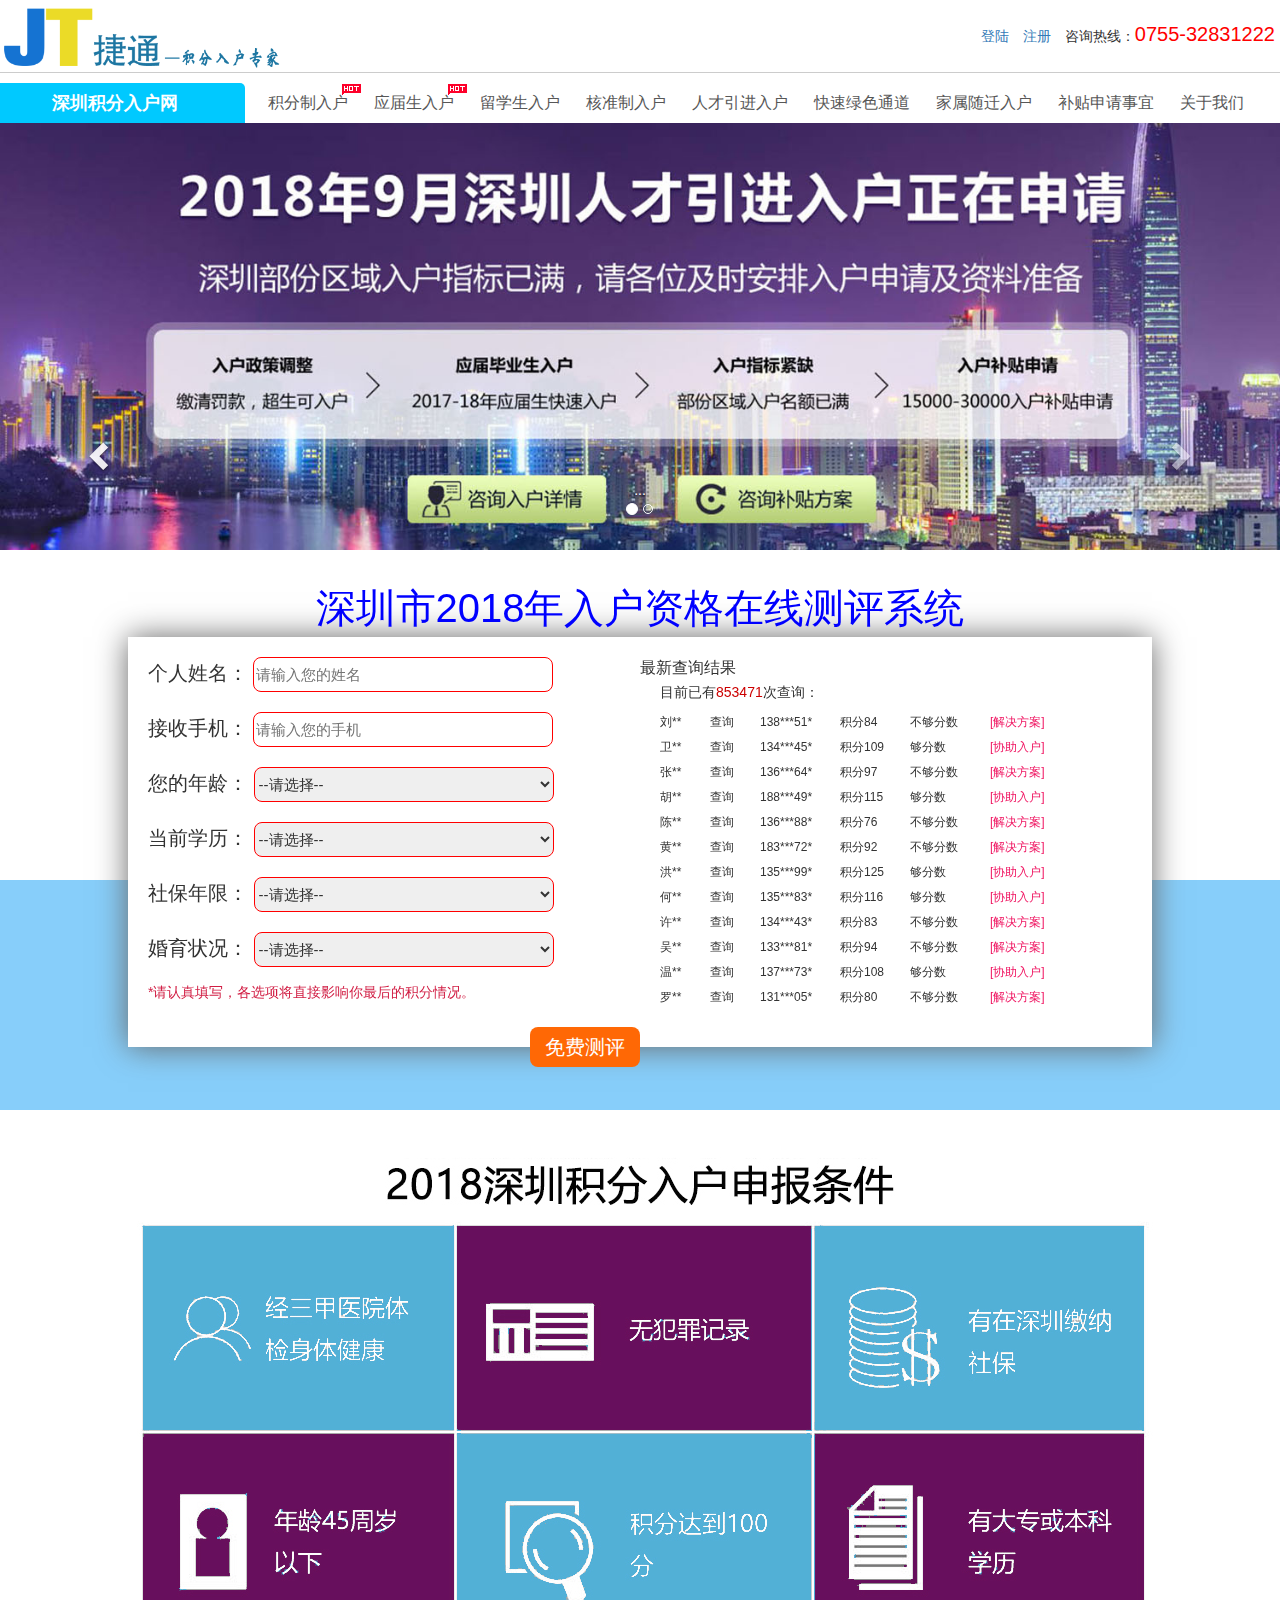
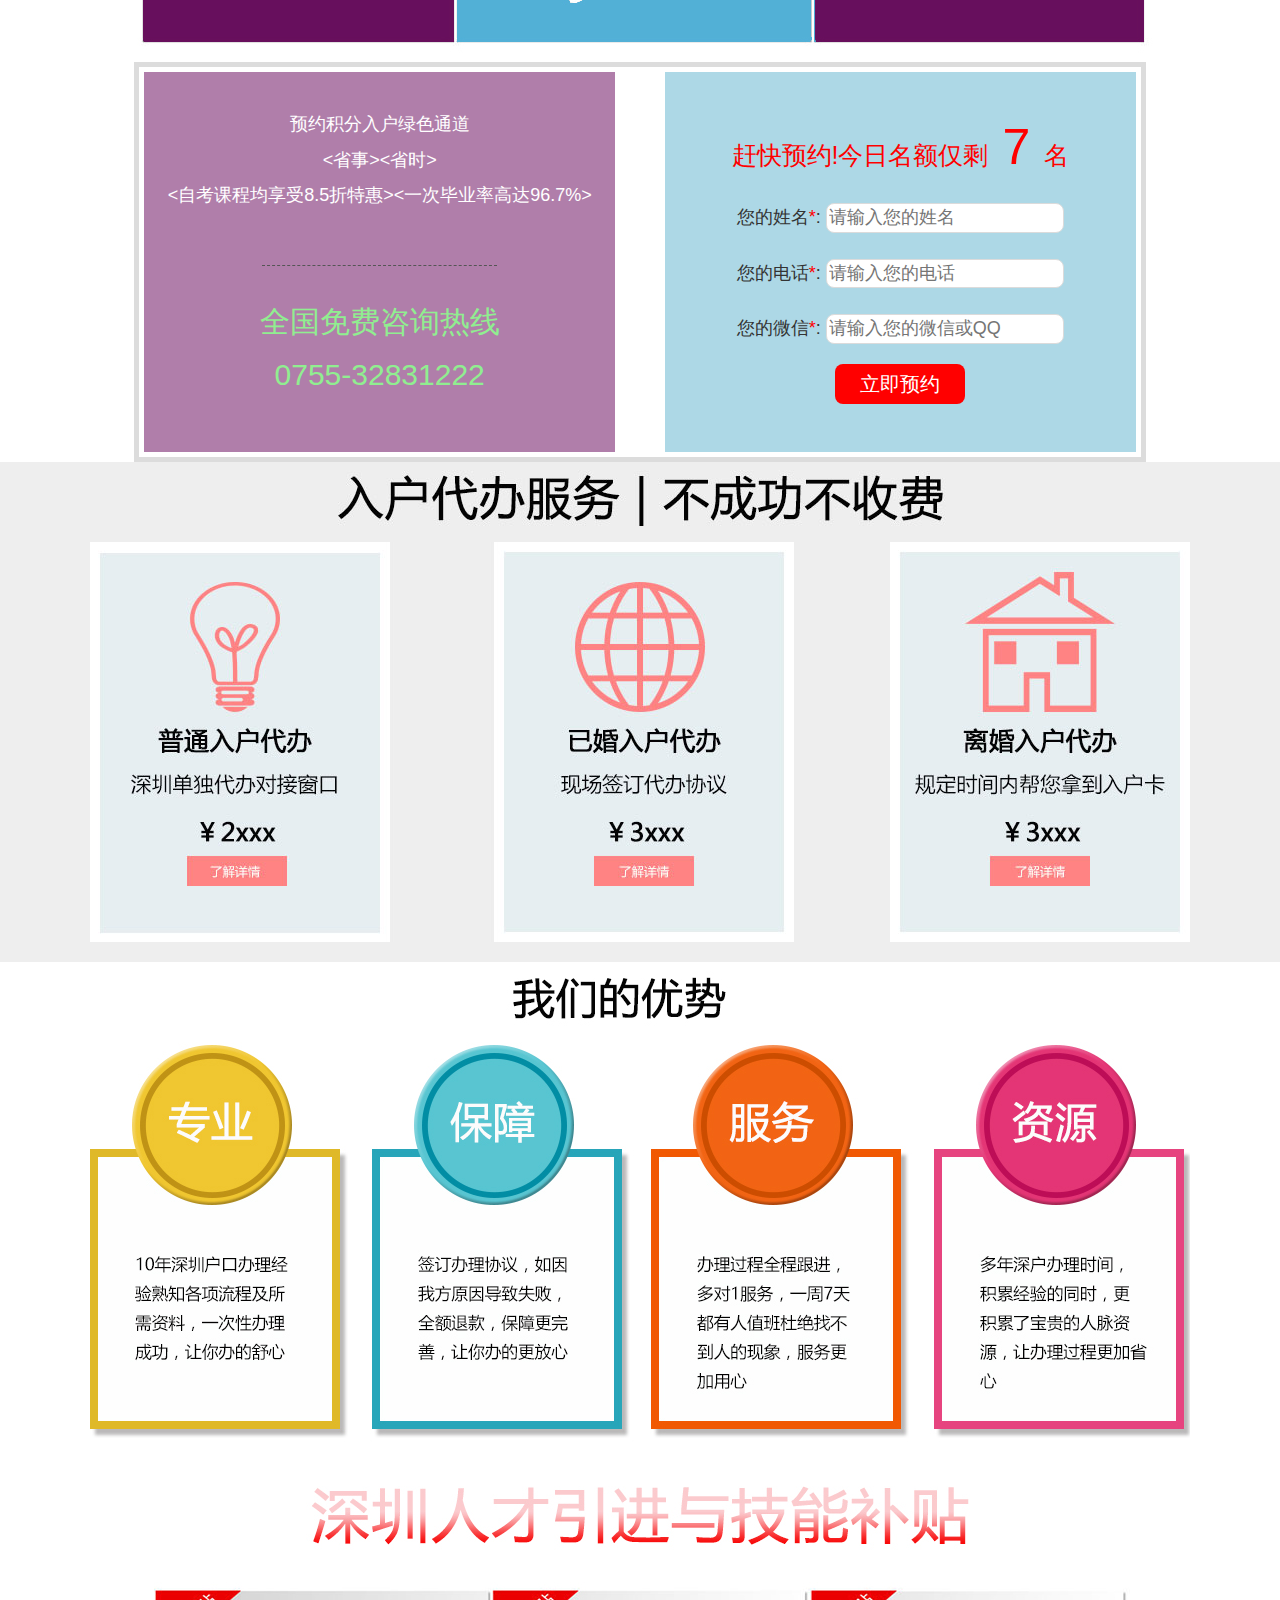
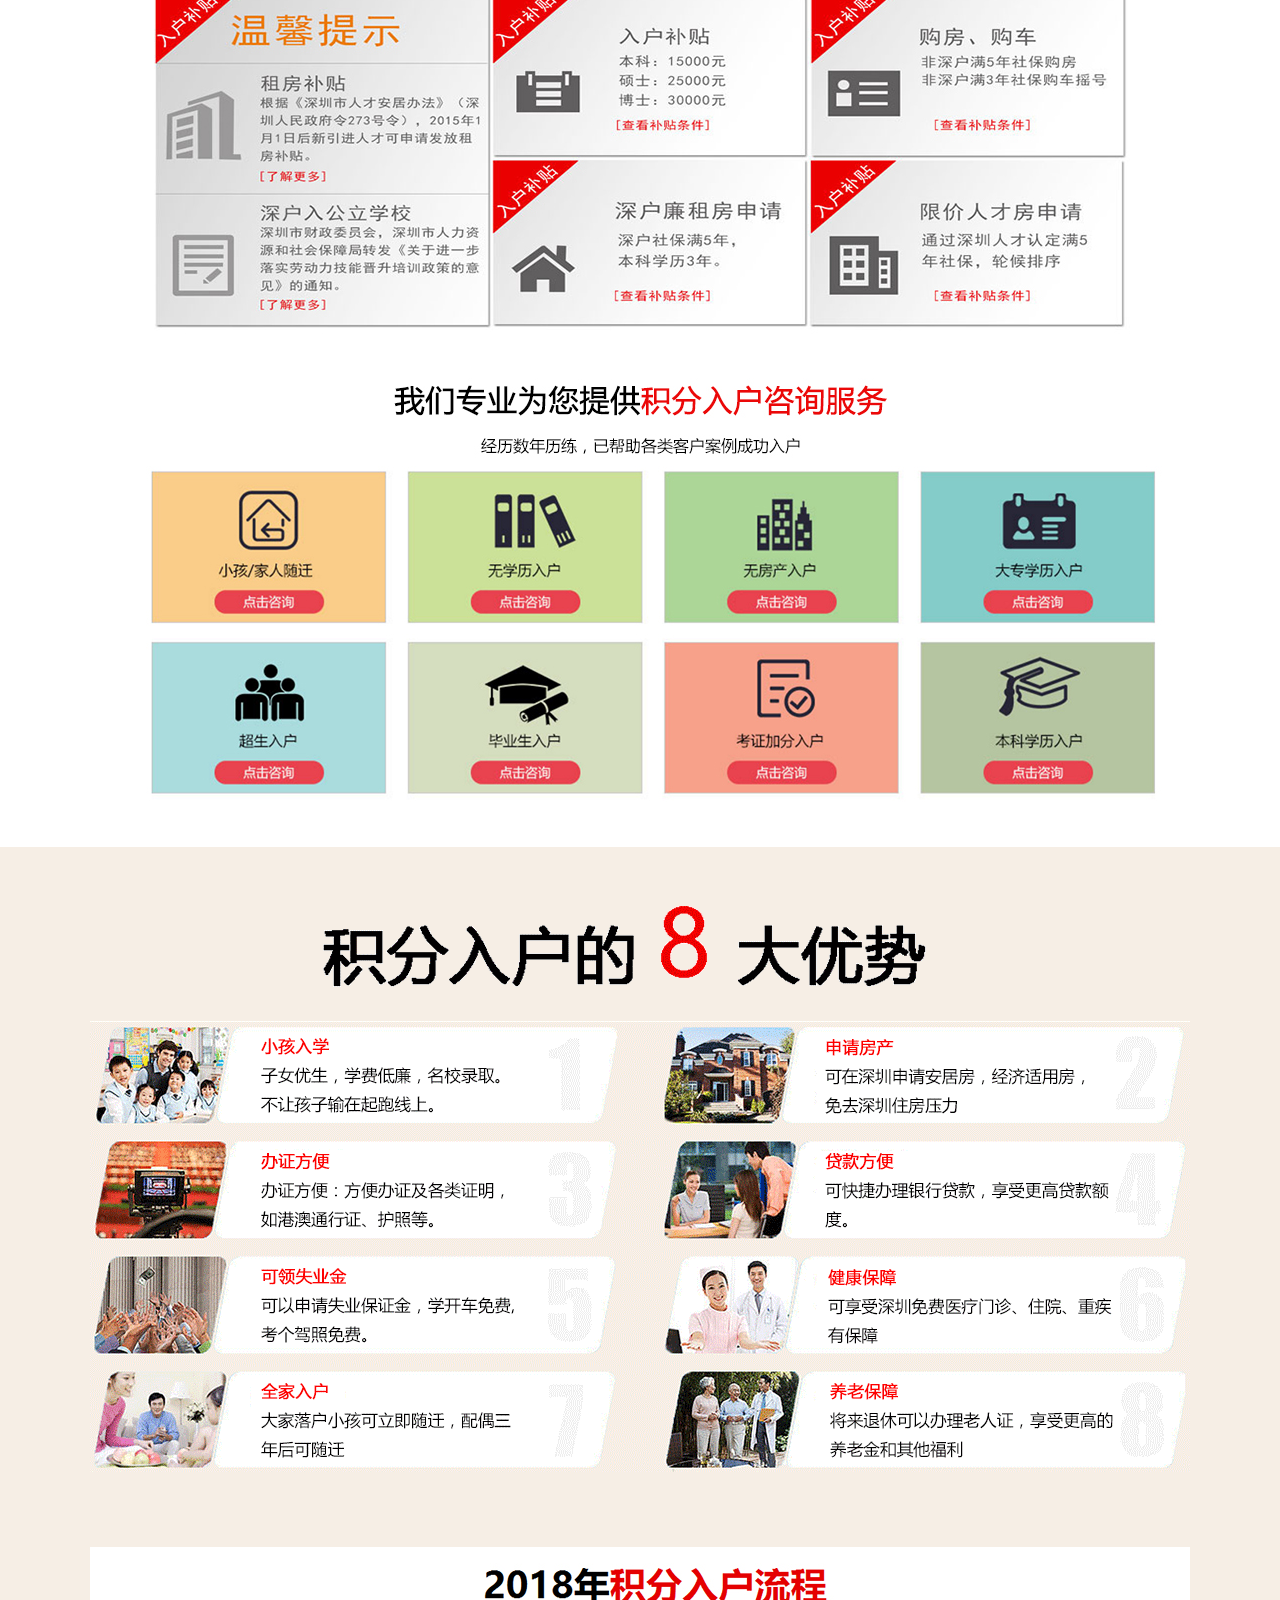
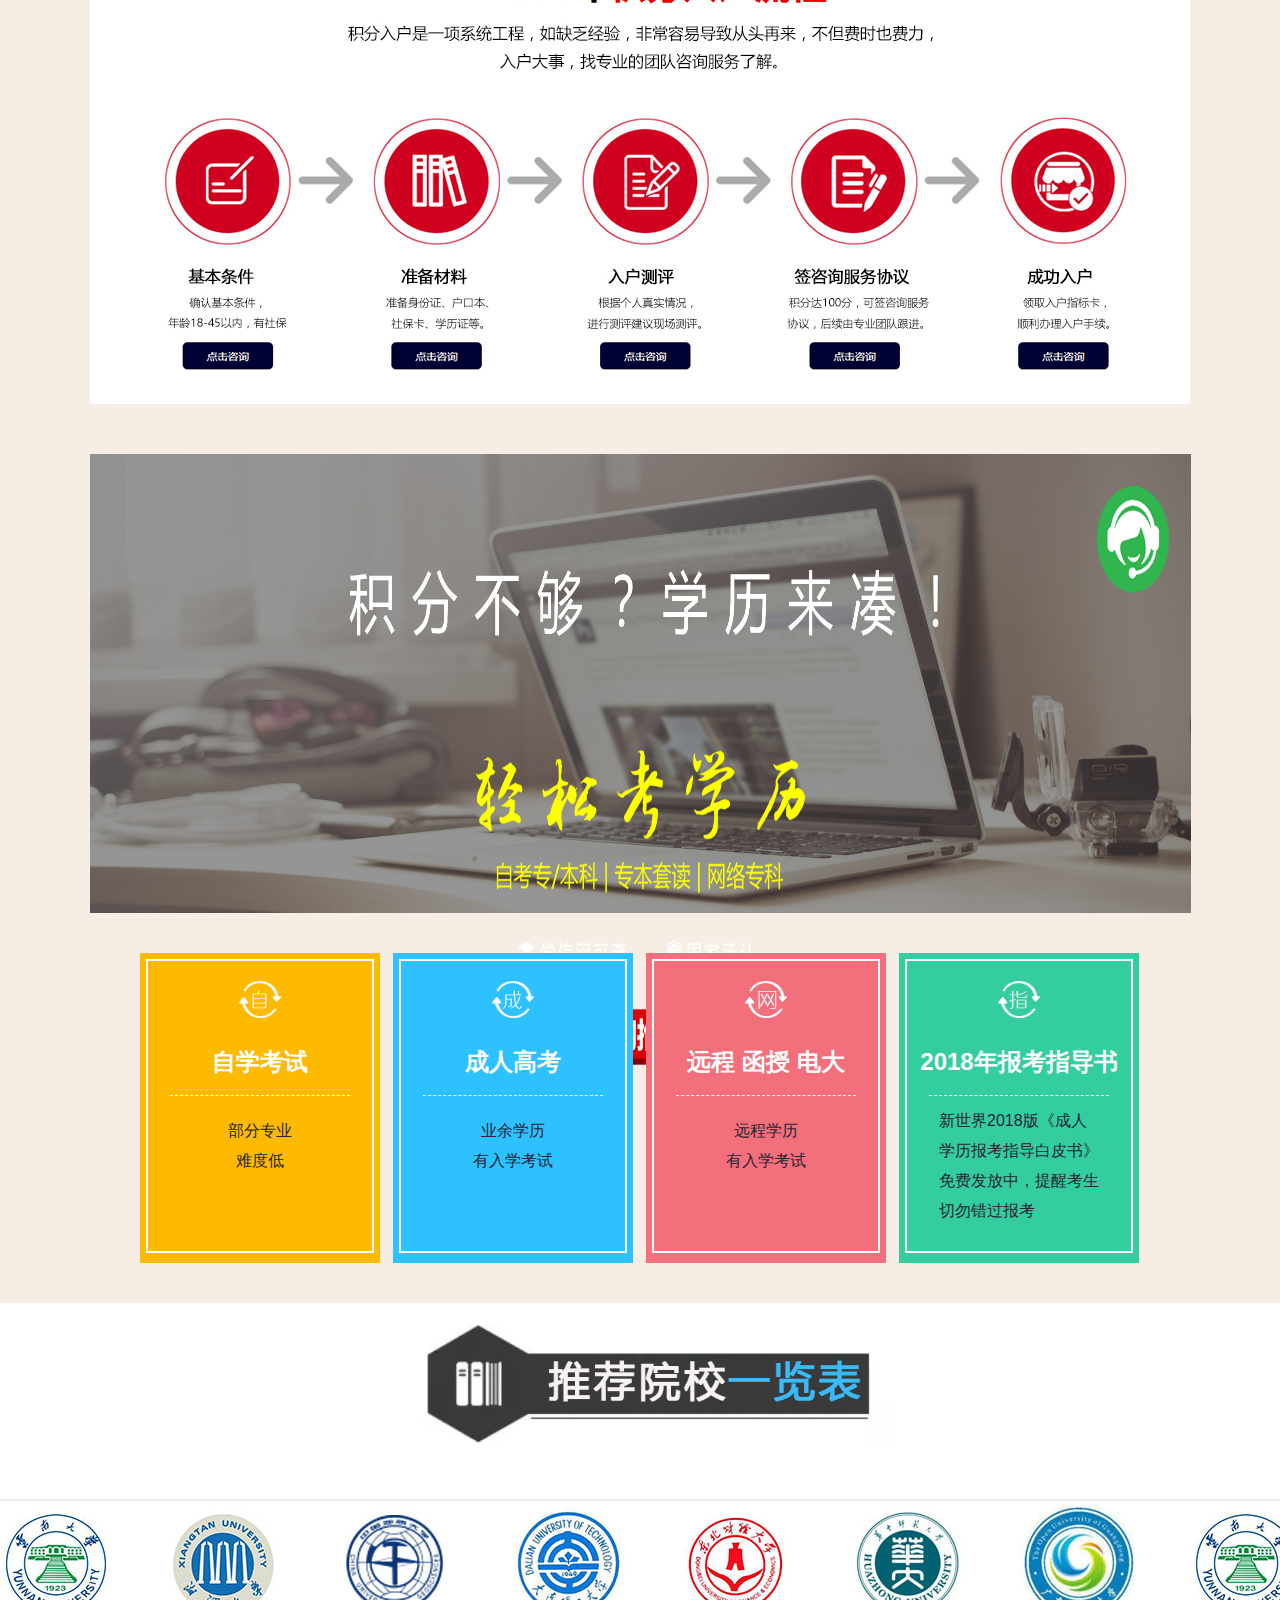
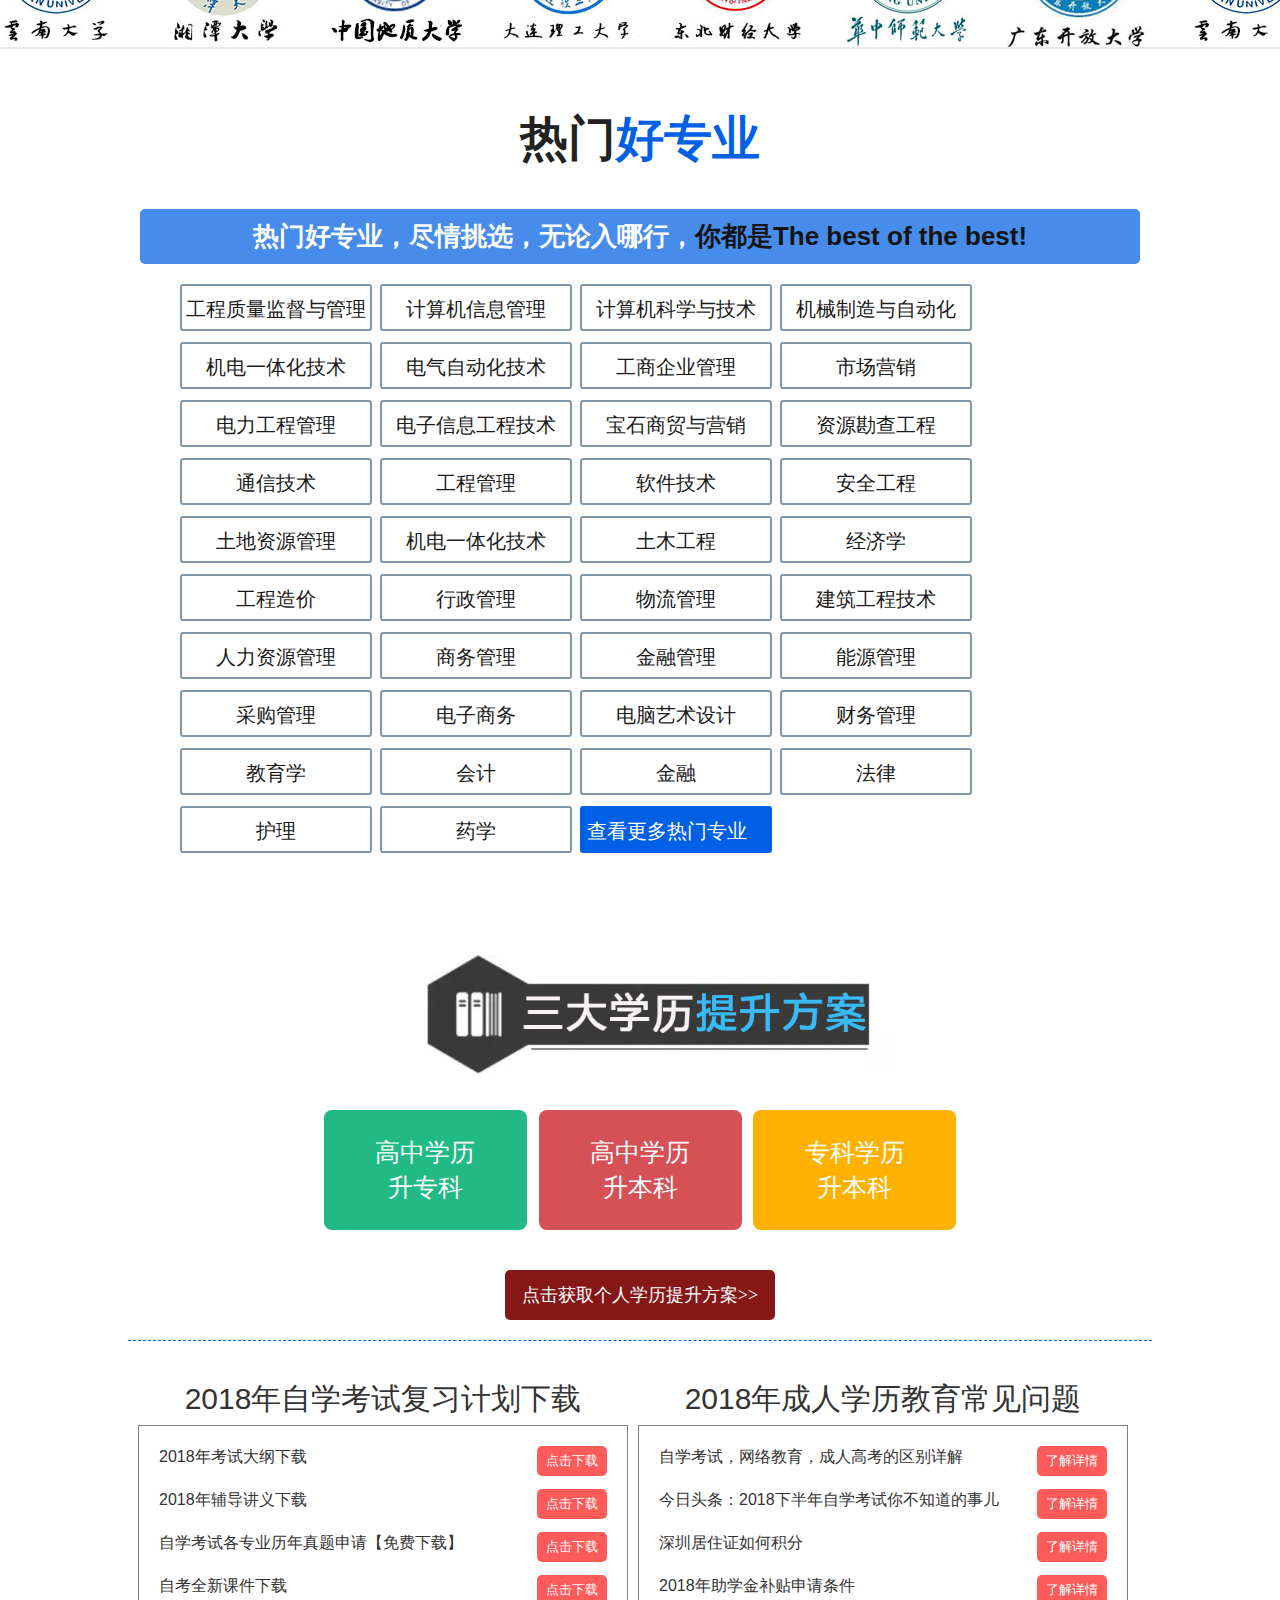
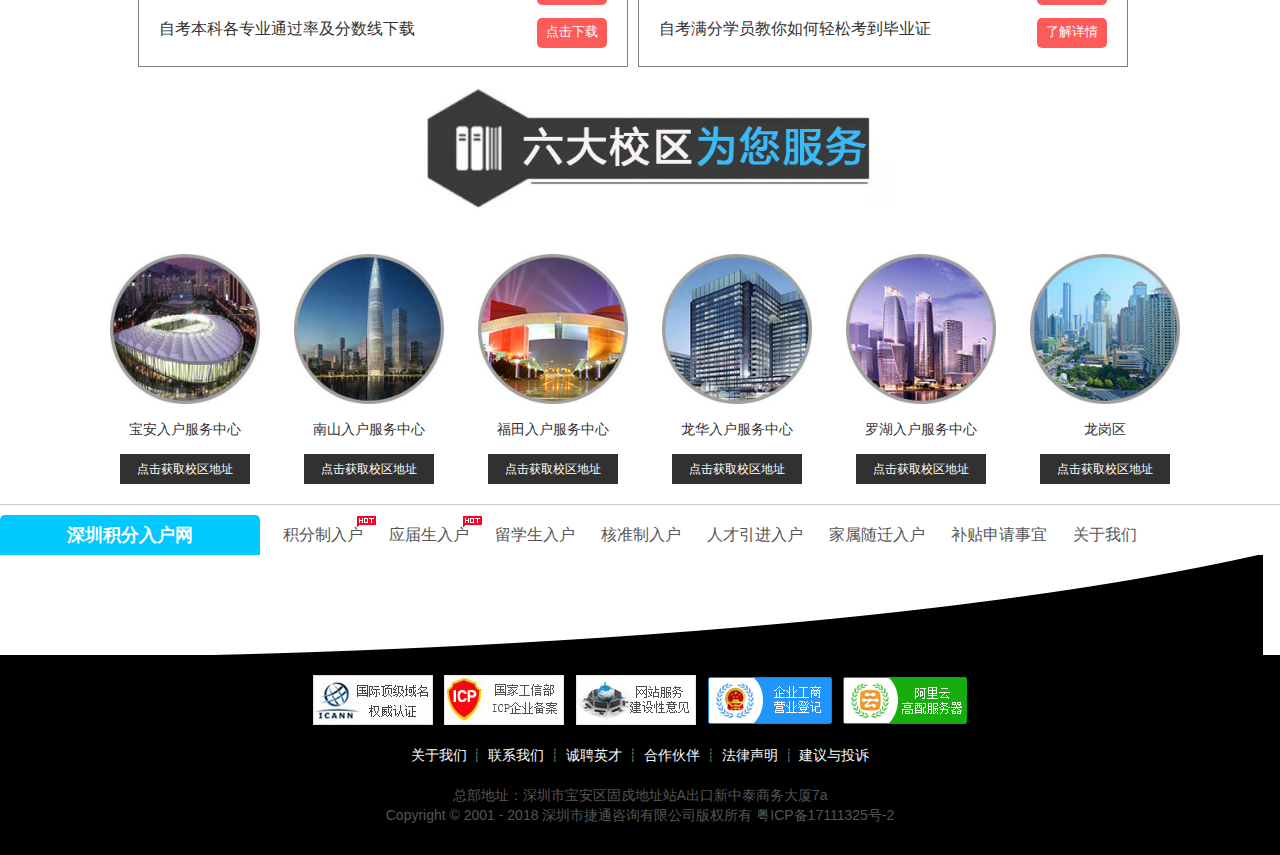
==== src/main/webapp/index.html @ 21771f5b "Add mobile web pages" ====
<!--
	author：龚鑫
	  date：2018-8-28 16:00
	 email：gx1008666@163.com
-->


<!DOCTYPE html>
<html>
	<head>
		<meta charset="utf-8">
		<title>深圳积分入户公共平台</title>
		<!--第一步：告诉浏览器，当前页面支持响应式-->
		<meta name="viewport" content="width=device-width, initial-scale=1">
		
		<!--========keywords=========-->
		<meta name="keywords"  content="深圳市捷通信息咨询有限公司,捷通,捷通教育,深圳人才引进服务中心,入深户,积分入户,成人学历,学历提升" />
		<meta name="description" content="深圳市捷通信息咨询有限公司，8年入户经验，一成功协助上千人办理深圳户口。" />
		<!--=========./keywords=======-->
		
		<!--第二步：引入CSS样式-->
		<link rel="stylesheet" type="text/css" href="css/bootstrap.min.css"/>
		
		<!--第三步：引入jQuery文件，注意：必须在bootstrap之前引入-->
		<script src="js/jquery-1.11.3.min.js"></script>
		
		<!--第四不：引入bootstrap库文件-->
		<script src="js/bootstrap.min.js"></script>
		
		<!--引入本地css-->
		<link rel="stylesheet" type="text/css" href="css/style.css" />
		
		<!--引入favicon-->
		<link rel="shortcut icon" href="img/logo/favicon.ico" type="image/x-icon">

<script>
    function isMobile() {
        if ((navigator.userAgent.match(/(phone|pad|pod|iPhone|iPod|ios|iPad|android|Mobile|BlackBerry|IEMobile|MQQBrowser|JUC|Fennec|wOSBrowser|BrowserNG|WebOS|Symbian|Windows Phone)/i)))
            return true;
        else
            return false;
    }
    
  //地址自己修改成你的手机端地址
    if (isMobile() !== false){
    	  window.location.href = "rh_wap.html";
    }
      
    </script>


<script type="text/javascript">
	// 判断页面跳转
/*	function PCorWaps(){
	    if(/Android|webOS|iPhone|iPad|iPod|BlackBerry/i.test(navigator.userAgent)) { //wap
	    } else {  //pc
	        window.location.href='http://www.szhukou.com.cn/zx/o/customer/apply?mid=325';
	    }
	}*/
	
	
	
		/*提交测评表单*/
		var isPhoneValid = false;
		
		function submitForm() {
			var name = $("#name").val();
			var phone = $("#phone").val();
			var age = $("#age").val();
			var educationLevel = $("#educationLevel").val();
			var insureYear = $("#insureYear").val();
			/*var memberId = 4;*/
	
	
	
	/*前端数据校验*/
			if (name == '' || name == '请输入姓名'
					|| !isUsername(name)) {
				alert('请填写真实姓名！');
				$("#name").focus();
				return false;
			}
					
			if ($("#phone").val() == '' || $("#phone").val() == '请输入手机'
					|| !isPhone($("#phone").val())) {
				alert('请填写真实手机号码！');
				$("#phone").focus();
				return false;
			} else {
				checkPhoneUniqueness($("#phone").val())
	
				if (!isPhoneValid) {
					return false;
				}
			}
			
			if ($("#age").val() == '-1') {
				alert('请选择年龄！');
				$("#age").focus();
				return false;
			}
	
					
			if ($("#insureYear").val() == '-1') {
				alert('请选择社保年限！');
				$("#insureYear").focus();
				return false;
			}
	
			if ($("#educationLevel").val() == '-1') {
				alert('请选择学历！');
				$("#educationLevel").focus();
				return false;
			}
	
	
			$.ajax({
		            type: "post",
				    /*url: "o/customer/apply?mid=325",*/
				    url: "o/customer/apply?mid=325",
				    data: {
				        'name': name,
				        'phone':phone,
				        'age':age,
				        'educationLevel':educationLevel,
				        'insureYear':insureYear,
				        /*'memberId':memberId*/
				    },
				    success: function (data) {
				        if (data) {
				            alert("恭喜您，提交成功！\n 您的测评结果将由专人回复您。")
				        }else{
				        	alert("提交失败了:(")
				        }
				    },
				    error: function () {
				        	alert("提交失败")
				    }
			});
	
			return true;
			
			
		}
	
		function isUsername(temp) {
			return true;
		}
	
		function isPhone(temp) {
			var re = /^1[0-9]{10}$/;
			if (re.test(temp))
				return true;
			return false;
		}
	
		function isNum(temp) {
			var re = /^[1-9][0-9]{0,1}$/;
			if (re.test(temp))
				return true;
			return false;
		}
	
		function checkPhoneUniqueness(phone) {
			$.ajax({
				async : false,
				type : 'GET',
				url : "o/customer/isPhoneExist",
				data : {
					phone : phone
				},
				success : function(data) {
					if (data) {
						alert("该手机已经存在");
						isPhoneValid = false;
					} else {
						isPhoneValid = true;
					}
				}
			});
		}
		
		
	
		
	</script>		
		
		
		
	</head>
	<body >
		<!--<div class="container-fluid" >-->
			<!--网页顶部-->
			<div class="row">
				<div class="col-md-4">
					<a href="http://p.qiao.baidu.com/im/index?siteid=3913178&ucid=6872389&cp=&cr=&cw=">
					<img  width="70%" height="70%" src="img/jtlogo.png"/>
					</a>
				</div>
				<div class="col-md-4">
					<!--<img src="img/header.jpg"/>-->
				</div>
				<div class="col-md-4   " style="padding-top: 20px; " >
					<ul class="list-inline text-right">
						<li><a href="http://p.qiao.baidu.com/im/index?siteid=3913178&ucid=6872389&cp=&cr=&cw=">登陆</a></li>
						<li><a href="http://p.qiao.baidu.com/im/index?siteid=3913178&ucid=6872389&cp=&cr=&cw=">注册</a></li>
						<li >咨询热线：<span style="color: red;font-size: 20px;">0755-32831222</span></li>
					</ul>
				</div>
				<div style="clear:both"></div>
			<div class="main" style="border-top:1px #CCCCCC solid; padding-top:10px;">
			 <div class="minwidth kfwNav headerOverflowInherit" style="z-index:100;">
			      <div class="floatLeft kfwNaSub headerOverflowInherit">
			        <a  href="http://p.qiao.baidu.com/im/index?siteid=3913178&ucid=6872389&cp=&cr=&cw="   target="_blank" style="text-align:center;text-indent:0; font-size:18px; font-weight:bold;">深圳积分入户网</a>
			        <div class="kfwNaSubSub kfwNaSubSubIsHome" style="display:none;">
			          <div class="floatLeft headerOverflowInherit kfwISubNav">
			             <ul class="iNav overflowhidden headerOverflowInherit">
			               <li class="iNavFirst">
			                    <span class="li_menu"><a  href="http://p.qiao.baidu.com/im/index?siteid=3913178&ucid=6872389&cp=&cr=&cw="   target="_blank"><i class="iconfont">&#xe63f;</i></a></span>
			                    <i></i>
			                    <h4><a  href="http://p.qiao.baidu.com/im/index?siteid=3913178&ucid=6872389&cp=&cr=&cw="   target="_blank">积分入户政策</a></h4>
			                </li>
			               <li >
			                <span class="li_menu"><a  href="http://p.qiao.baidu.com/im/index?siteid=3913178&ucid=6872389&cp=&cr=&cw="   target="_blank"><i class="iconfont">&#xe64f;</i></a></span>
			                <i></i>
			                <h4><a  href="http://p.qiao.baidu.com/im/index?siteid=3913178&ucid=6872389&cp=&cr=&cw="   target="_blank">积分入户条件</a></h4>
			                </li>
			               <li >
			                    <span class="li_menu"><a  href="http://p.qiao.baidu.com/im/index?siteid=3913178&ucid=6872389&cp=&cr=&cw="   target="_blank"><i class="iconfont">&#xe60e;</i></a></span>
			                    <i></i>
			                    <h4><a  href="http://p.qiao.baidu.com/im/index?siteid=3913178&ucid=6872389&cp=&cr=&cw="   target="_blank">积分入户测评</a></h4>
			                </li>
			               <li >
			                <span class="li_menu"><a  href="http://p.qiao.baidu.com/im/index?siteid=3913178&ucid=6872389&cp=&cr=&cw="   target="_blank"><i class="iconfont">&#xe611;</i></a></span>
			                <i></i>
			                <h4><a  href="http://p.qiao.baidu.com/im/index?siteid=3913178&ucid=6872389&cp=&cr=&cw="   target="_blank">积分入户分值表</a></h4>
			                </li>
			               <li >
			                    <span class="li_menu"><a  href="http://p.qiao.baidu.com/im/index?siteid=3913178&ucid=6872389&cp=&cr=&cw="   target="_blank"><i class="iconfont">&#xe633;</i></a></span>
			                    <i></i>
			                    <h4><a  href="http://p.qiao.baidu.com/im/index?siteid=3913178&ucid=6872389&cp=&cr=&cw="   target="_blank">积分入户流程</a></h4>
			                    
			                </li>
			               <li >
			                <span class="li_menu"><a  href="http://p.qiao.baidu.com/im/index?siteid=3913178&ucid=6872389&cp=&cr=&cw="   target="_blank"><i class="iconfont">&#xe60b;</i></a></span>
			                <i></i>
			                <h4><a  href="http://p.qiao.baidu.com/im/index?siteid=3913178&ucid=6872389&cp=&cr=&cw="   target="_blank">居住证查询</a></h4>
			                </li>
			               <li >
			                    <span class="li_menu"><a  href="http://p.qiao.baidu.com/im/index?siteid=3913178&ucid=6872389&cp=&cr=&cw="   target="_blank"><i class="iconfont">&#xe62f;</i></a></span>
			                    <i></i>
			                    <h4><a  href="http://p.qiao.baidu.com/im/index?siteid=3913178&ucid=6872389&cp=&cr=&cw="   target="_blank">学信网学历查询</a></h4>
			                </li>
			               <li >
			                    <span class="li_menu"><a  href="http://p.qiao.baidu.com/im/index?siteid=3913178&ucid=6872389&cp=&cr=&cw="   target="_blank"><i class="iconfont">&#xe601;</i></a></span>
			                    <i></i>
			                    <h4><a  href="http://p.qiao.baidu.com/im/index?siteid=3913178&ucid=6872389&cp=&cr=&cw="   target="_blank">入户工种查询</a></h4>
			                </li>
			               <li >
			                    <span class="li_menu"><a  href="http://p.qiao.baidu.com/im/index?siteid=3913178&ucid=6872389&cp=&cr=&cw="   target="_blank"><i class="iconfont">&#xe621;</i></a></span>
			                    <i></i>
			                 <h4><a  href="http://p.qiao.baidu.com/im/index?siteid=3913178&ucid=6872389&cp=&cr=&cw="   target="_blank">征信查询</a></h4>
			               </li>		
			             </ul>
			          </div>
			        </div>
			      </div>
			      <div class="floatLeft kfwNavs">
			        <!--<a href="/">首页</a>-->
			        <a  href="http://p.qiao.baidu.com/im/index?siteid=3913178&ucid=6872389&cp=&cr=&cw="   target="_blank">积分制入户
			        <img class="hotNew" alt="" src="img/hot.gif">
			        </a>
			        <a  href="http://p.qiao.baidu.com/im/index?siteid=3913178&ucid=6872389&cp=&cr=&cw="   target="_blank">应届生入户
			        <img class="hotNew" alt="" src="img/hot.gif">
			        </a>
			        <a  href="http://p.qiao.baidu.com/im/index?siteid=3913178&ucid=6872389&cp=&cr=&cw="   target="_blank">留学生入户</a>
			        <a  href="http://p.qiao.baidu.com/im/index?siteid=3913178&ucid=6872389&cp=&cr=&cw="   target="_blank">核准制入户</a>
			        <a  href="http://p.qiao.baidu.com/im/index?siteid=3913178&ucid=6872389&cp=&cr=&cw="   target="_blank">人才引进入户</a>
			        <a  href="http://p.qiao.baidu.com/im/index?siteid=3913178&ucid=6872389&cp=&cr=&cw="   target="_blank">快速绿色通道</a>
					<a  href="http://p.qiao.baidu.com/im/index?siteid=3913178&ucid=6872389&cp=&cr=&cw="   target="_blank">家属随迁入户</a>
					<a  href="http://p.qiao.baidu.com/im/index?siteid=3913178&ucid=6872389&cp=&cr=&cw="   target="_blank">补贴申请事宜</a>
			        <a href="http://p.qiao.baidu.com/im/index?siteid=3913178&ucid=6872389&cp=&cr=&cw=" target="_blank">关于我们</a>
			        </div>
			    </div>
			</div>
			<div style="clear:both"></div>
			</div>
			
			
			
			<!--网页导航栏-->
			<!--=========轮播图开始===========-->
			<div class="viewpager">
				<div id="carousel-example-generic" class="carousel slide" data-ride="carousel">
					  <!-- Indicators -->
					  <ol class="carousel-indicators">
					    <li data-target="#carousel-example-generic" data-slide-to="0" class="active"></li>
					    <li data-target="#carousel-example-generic" data-slide-to="1"></li>
					    <!--<li data-target="#carousel-example-generic" data-slide-to="2"></li>
					    <li data-target="#carousel-example-generic" data-slide-to="3"></li>
					    <li data-target="#carousel-example-generic" data-slide-to="4"></li>-->
					  </ol>
					
					  <!-- Wrapper for slides -->
					  <div class="carousel-inner" role="listbox">
					    <div class="item active">
					    <a href="http://p.qiao.baidu.com/im/index?siteid=3913178&ucid=6872389&cp=&cr=&cw=">
					      <img src="img/viewpager/3.jpg" alt="轮播图1">
					    </a>  
					      <div class="carousel-caption">
					        ...
					      </div>
					    </div>
					    <div class="item">
					      <a href="http://p.qiao.baidu.com/im/index?siteid=3913178&ucid=6872389&cp=&cr=&cw=">
					      <img  src="img/viewpager/4.jpg" alt="轮播图2">
					      </a>
					      <div class="carousel-caption">
					        ...
					      </div>
					    </div>
					    <!--<div class="item">
					     <a href="http://p.qiao.baidu.com/im/index?siteid=3913178&ucid=6872389&cp=&cr=&cw=">
					      <img src="img/viewpager/1.jpg" alt="轮播图3">
					     </a>
					     <div class="carousel-caption">
					        ...
					      </div>
					    </div>
					    
					    <div class="item">
					     <a href="http://p.qiao.baidu.com/im/index?siteid=3913178&ucid=6872389&cp=&cr=&cw=">
					      <img src="img/viewpager/4.jpg" alt="轮播图4">
					     </a>
					     <div class="carousel-caption">
					        ...
					      </div>-->
					    </div>
					 
					   
					  </div>
					
					  <!-- Controls -->
					  <a class="left carousel-control" href="#carousel-example-generic" role="button" data-slide="prev">
					    <span class="glyphicon glyphicon-chevron-left" aria-hidden="true"></span>
					    <span class="sr-only">Previous</span>
					  
					  <a class="right carousel-control" href="#carousel-example-generic" role="button" data-slide="next">
					    <span class="glyphicon glyphicon-chevron-right" aria-hidden="true"></span>
					    <span class="sr-only">Next</span>
					  </a>
					</div>
			</div>
			<!--=========轮播图结束===========-->
			
			<!--form表单开始-->
			<form method="get" action="www.baidu.com">
			<div class="bgdiv1"><!--测评背景div1-->
			<!--=========入户测评开始===========-->
			<div class="appraisal ">
				<div class="block" style="position: relative; margin-top:30px;">
			    <div class="block-title">深圳市2018年入户资格在线测评系统</div>
			    
			    <!--总form表单-->
			    <div class="totalForm">
			    	
			    	
			    	<!--==左边测评开始==-->
			    	<div class="totalForm_left">
			    		<div class="jf_input">
			    	  <!--======姓名开始=======-->	
					  <div class="title" style="font-size: 20px;">个人姓名：<input class="form-control-input" type="text" id="name" name="name" class="msg_text" maxlength="5"  id="msg_username" placeholder="请输入您的姓名"></div>
					  <!--<div class="form-control-input">
			            <input class="form-control-input" type="text" id="name" name="name" class="msg_text" maxlength="5"  id="msg_username" placeholder="请输入您的姓名">
				      </div>-->
				      <!--====分隔块start===-->
				      <div style="height: 20px;"></div>
				      <!--====分隔块end===-->
					  <div style="clear: both"></div>
					   <!--======姓名结束=======-->
					   <!--======手机开始=======-->
					    <div class="title" style="font-size: 20px;">接收手机：<input class="form-control-input" type="text"  id="phone" name="phone"  class="msg_text" maxlength="11" placeholder="请输入您的手机"></div>
					 <!-- <div class="form-control-input">
			            <input class="form-control-input" type="text"  id="phone" name="phone"  class="msg_text" maxlength="11" placeholder="请输入您的手机">
				      </div>-->
				      <!--====分隔块start===-->
				      <div style="height: 20px;"></div>
				      <!--====分隔块end===-->
					  <div style="clear: both"></div>
					  <!--======手机结束=======-->
					   <!--======年龄开始=======-->
					  <div class="title" style="font-size: 20px;">您的年龄：
			             <select name="age" id="age" class="selectClass">
			            	<option  value="-1">--请选择--</option>
			            	<option  value="1">25以下</option>
			            	<option  value="2">25-30</option>
			            	<option  value="3">30-35</option>
			            	<option value="5">35-40</option>
			            	<option  value="4">40以上</option>
			            </select></div>
			            <!--====分隔块start===-->
				      <div style="height: 20px;"></div>
				      <!--====分隔块end===-->
					  <div style="clear: both"></div>
					  <!--======年龄结束=======-->
					  <!--======学历开始=======-->
					  <div class="title" style="font-size: 20px;">当前学历：
			           <select name="educationLevel" id="educationLevel" class="selectClass">
			            	<option  value="-1">--请选择--</option>
			            	<option  value="1">高中、中专及以下</option>
			            	<option  value="2">非全日制大专</option>
			            	<option  value="3">全日制大专</option>
			            	<option  value="4">非全日制本科</option>
			            	<option  value="5">全日制本科及以上</option>
		               </select></div>
		               <!--====分隔块start===-->
				      <div style="height: 20px;"></div>
				      <!--====分隔块end===-->
					  <div style="clear: both"></div>
					   <!--======学历结束=======-->
				       <!--======社保开始=======-->
					  <div class="title" style="font-size: 20px;">社保年限：
			            <select name="insureYear" id="insureYear"  class="selectClass" >
			            	<option  value="-1">--请选择--</option>
			            	<option  value="1">一年以下</option>
			            	<option  value="2">1-2年</option>
			            	<option  value="3">3-4年</option>
			            	<option  value="4">五年以上</option>
			            </select></div>
				       <!--======社保结束=======-->
				       <!--====分隔块start===-->
				      <div style="height: 20px;"></div>
				      <!--====分隔块end===-->
					  <div style="clear: both"></div>
					  <div class="title" style="font-size: 20px;">婚育状况：
			            <select  name="msg_other" class="selectClass" >
						  <option  value="-1">--请选择--</option>
						  <option value="1">未婚未育</option>
						  <option value="2">已婚未育</option>
						  <option value="3">已婚已育</option>
						  <option value="4">已婚超生</option>
						  <option value="5">其它</option>
						</select></div>
						<!--====分隔块start===-->
				      <div style="height: 10px;"></div>
				      <!--====分隔块end===-->
					  <div style="clear: both"></div>
					 
					  <div style="font-size: 14px; height: 30px; line-height:30px; color:#D11D43;">*请认真填写，各选项将直接影响你最后的积分情况。</div>
					  <!--====分隔块start===-->
				      <div style="height: 20px;"></div>
				      <!--====分隔块end===<--></-->
					  <div class="formBtDiv">
					  	<input class="formbt" onclick="submitForm()" type="button" value="免费测评" />
					  </div>
					</div>
			    	</div>
			    	<!--==左边测评结束==-->
			    	<!--==右边滚动开始==-->
			    	<div class="totalForm_right">
			    		<div style="font-size:16px;">最新查询结果</div>
			   <div style="padding-left:20px; font-size:14px; height:25px; line-height:25px;">目前已有<span style="color:#C00">853471</span>次查询：</div>
			   <!--新闻滚动-->
			   <div >
			    <style type="text/css">
			ul,li{margin:0;padding:0}
			#scrollDiv{width:430px;height:300px;min-height:15px;line-height:15px;overflow:hidden; padding-left:10px; margin-top:10px;}
			#scrollDiv li{list-style-type: none; height:25px;padding-left:10px; font-size:12px;}
			.news_roll ul li .name{ width: 50px;float: left;}
			.news_roll ul li .talk{ width: 50px;float: left;}
			.news_roll ul li .phone{ width: 80px;float: left;}
			.news_roll ul li .fenshu{ width: 70px;float: left;}
			.news_roll ul li .zhuangtai{ width: 80px;float: left;}
			.news_roll ul li .link{ width: 80px;float: left;}
			</style>
			<script type="text/javascript">
			//滚动插件
			(function($){
			$.fn.extend({
			        Scroll:function(opt,callback){
			                //参数初始化
			                if(!opt) var opt={};
			                var _this=this.eq(0).find("ul:first");
			                var        lineH=_this.find("li:first").height(), //获取行高
			                        line=opt.line?parseInt(opt.line,20):parseInt(this.height()/lineH,10), //每次滚动的行数，默认为一屏，即父容器高度
			                        speed=opt.speed?parseInt(opt.speed,10):800, //卷动速度，数值越大，速度越慢（毫秒）
			                        timer=opt.timer?parseInt(opt.timer,10):8000; //滚动的时间间隔（毫秒）
			                if(line==0) line=1;
			                var upHeight=0-line*lineH;
			                //滚动函数
			                scrollUp=function(){
			                        _this.animate({
			                                marginTop:upHeight
			                        },speed,function(){
			                                for(i=1;i<=line;i++){
			                                        _this.find("li:first").appendTo(_this);
			                                }
			                                _this.css({marginTop:0});
			                        });
			                }
			                //鼠标事件绑定
			                _this.hover(function(){
			                        clearInterval(timerID);
			                },function(){
			                        timerID=setInterval("scrollUp()",timer);
			                }).mouseout();
			        }        
			})
			})(jQuery);
			
			$(document).ready(function(){
			        $("#scrollDiv").Scroll({line:1,speed:600,timer:1000});
			});
			</script>
			<div id="scrollDiv" class="news_roll">
			  <ul>
			    <li><span class="name">刘**</span><span class="talk">查询</span><span class="phone">138***51*</span><span class="fenshu">积分84</span><span class="zhuangtai">不够分数</span><a  href="http://p.qiao.baidu.com/im/index?siteid=3913178&ucid=6872389&cp=&cr=&cw="   target="_blank" style="color:#F01662" class="link">[解决方案]</a></li>
			    <li><span class="name">卫**</span><span class="talk">查询</span><span class="phone">134***45*</span><span class="fenshu">积分109</span><span class="zhuangtai">够分数</span><a  href="http://p.qiao.baidu.com/im/index?siteid=3913178&ucid=6872389&cp=&cr=&cw="   target="_blank" style="color:#F01662" class="link">[协助入户]</a></li>
			    <li><span class="name">张**</span><span class="talk">查询</span><span class="phone">136***64*</span><span class="fenshu">积分97</span><span class="zhuangtai">不够分数</span><a  href="http://p.qiao.baidu.com/im/index?siteid=3913178&ucid=6872389&cp=&cr=&cw="   target="_blank" style="color:#F01662" class="link">[解决方案]</a></li>
			    <li><span class="name">胡**</span><span class="talk">查询</span><span class="phone">188***49*</span><span class="fenshu">积分115</span><span class="zhuangtai">够分数</span><a  href="http://p.qiao.baidu.com/im/index?siteid=3913178&ucid=6872389&cp=&cr=&cw="   target="_blank" style="color:#F01662" class="link">[协助入户]</a></li>
			    <li><span class="name">陈**</span><span class="talk">查询</span><span class="phone">136***88*</span><span class="fenshu">积分76</span><span class="zhuangtai">不够分数</span><a  href="http://p.qiao.baidu.com/im/index?siteid=3913178&ucid=6872389&cp=&cr=&cw="   target="_blank" style="color:#F01662" class="link">[解决方案]</a></li>
			    <li><span class="name">黄**</span><span class="talk">查询</span><span class="phone">183***72*</span><span class="fenshu">积分92</span><span class="zhuangtai">不够分数</span><a  href="http://p.qiao.baidu.com/im/index?siteid=3913178&ucid=6872389&cp=&cr=&cw="   target="_blank" style="color:#F01662" class="link">[解决方案]</a></li>
			    <li><span class="name">洪**</span><span class="talk">查询</span><span class="phone">135***99*</span><span class="fenshu">积分125</span><span class="zhuangtai">够分数</span><a  href="http://p.qiao.baidu.com/im/index?siteid=3913178&ucid=6872389&cp=&cr=&cw="   target="_blank" style="color:#F01662" class="link">[协助入户]</a></li>
			    <li><span class="name">何**</span><span class="talk">查询</span><span class="phone">135***83*</span><span class="fenshu">积分116</span><span class="zhuangtai">够分数</span><a  href="http://p.qiao.baidu.com/im/index?siteid=3913178&ucid=6872389&cp=&cr=&cw="   target="_blank" style="color:#F01662" class="link">[协助入户]</a></li>
			    <li><span class="name">许**</span><span class="talk">查询</span><span class="phone">134***43*</span><span class="fenshu">积分83</span><span class="zhuangtai">不够分数</span><a  href="http://p.qiao.baidu.com/im/index?siteid=3913178&ucid=6872389&cp=&cr=&cw="   target="_blank" style="color:#F01662" class="link">[解决方案]</a></li>
			    <li><span class="name">吴**</span><span class="talk">查询</span><span class="phone">133***81*</span><span class="fenshu">积分94</span><span class="zhuangtai">不够分数</span><a  href="http://p.qiao.baidu.com/im/index?siteid=3913178&ucid=6872389&cp=&cr=&cw="   target="_blank" style="color:#F01662" class="link">[解决方案]</a></li>
			    <li><span class="name">温**</span><span class="talk">查询</span><span class="phone">137***73*</span><span class="fenshu">积分108</span><span class="zhuangtai">够分数</span><a  href="http://p.qiao.baidu.com/im/index?siteid=3913178&ucid=6872389&cp=&cr=&cw="   target="_blank" style="color:#F01662" class="link">[协助入户]</a></li>
			    <li><span class="name">罗**</span><span class="talk">查询</span><span class="phone">131***05*</span><span class="fenshu">积分80</span><span class="zhuangtai">不够分数</span><a  href="http://p.qiao.baidu.com/im/index?siteid=3913178&ucid=6872389&cp=&cr=&cw="   target="_blank" style="color:#F01662" class="link">[解决方案]</a></li>
			  </ul>
			</div>
			    </div>
			    	</div>
			    	<!--==右边滚动结束==-->
			    </div>
			      <!--总form表单结束-->
			    <!--<p style="position: relative;z-index: 1;text-align: center;color: #fff;margin-top: 40px;">您的评测结果将以短信形式通知！（由于通讯原因，或有延迟）请耐心等待。
			      <br><br></p>-->
			    <!--<div class="" style="position: absolute;bottom: 0;z-index:0;width: 100%;height: 260px; background:url(img/xiaoqu/nav-bg.jpg) 50% 0/auto auto repeat-y"></div>-->
			  </div>

			</div><!--//appraisal-->
			
			</div><!--//bgdiv1-->
			<div class="bgdiv2">
			</div><!--//div2-->
			</form>
			<!--form表单结束-->
			<!--=========入户测评结束===========-->
			
			
			<!--申请条件图片-->
			<div class="bgImgDiv">
				<center>
					 <a href="http://p.qiao.baidu.com/im/index?siteid=3913178&ucid=6872389&cp=&cr=&cw=">
					<img   src="img/bg/applyCondition.jpg" />	
					</a>
				</center>		
				
			</div>
			<!--//申请条件图片-->
			<!--==绿色通道开始==-->
			<div class="greenChan">
				<!--左边文字-->
				<div class="greenChan_left">
					<br /><br />
					<span  id="greenChan_font">
					<p>预约积分入户绿色通道</p>
					<p><省事><省时></p> 
					<p><自考课程均享受8.5折特惠><一次毕业率高达96.7%></p><br />
					</span>
					
					<hr style="width:50%;height:15px;border:none;border-top:1px dashed #555555;" />
					<span  id="greenChan_font2">
					<p>全国免费咨询热线</p>
					<p>0755-32831222</p>
					</span>
				</div>
				
				<!--右边表单-->
				<div class="greenChan_right">
					<form>
						<br /><br />
						<span id="yuyue">赶快预约!今日名额仅剩<span style="font-size: 50px;">&nbsp;7&nbsp;</span>名</span><br /><br />
						<div class="form_title">您的姓名<span >*</span>:
							<input class="gcform_input" type="text" maxlength="4"  placeholder="请输入您的姓名" /><br /><br />
						</div>
						<div class="form_title">您的电话<span >*</span>:
							<input class="gcform_input" type="text" maxlength="11"  placeholder="请输入您的电话" /><br /><br />
						</div>
						<div class="form_title">您的微信<span >*</span>:
							<input class="gcform_input" type="text" maxlength="20" placeholder="请输入您的微信或QQ" />
						</div>
						<br />
						<input onclick="javascript:window.location.href='http://p.qiao.baidu.com/im/index?siteid=3913178&ucid=6872389&cp=&cr=&cw='"  class="yuyueBt" type="button" value="立即预约" />
					</form>
				</div>
			</div>
			<!--==绿色通道结束==-->
			
			<!--不成功不收费图片-->
			<div class="bgImgDiv2">
				<center>
					 <a href="http://p.qiao.baidu.com/im/index?siteid=3913178&ucid=6872389&cp=&cr=&cw=">
					<img   src="img/bg/success.jpg" />	
					</a>
				</center>		
				
			</div>
			<!--//不成功不收费图片-->
			<!--优势图片开始-->
			<div class="bgImgDiv3">
				<center>
					 <a href="http://p.qiao.baidu.com/im/index?siteid=3913178&ucid=6872389&cp=&cr=&cw=">
					<img   src="img/bg/superiority.jpg" />	
					</a>
				</center>		
				
			</div>
			<!--//优势图片结束-->
			
			<!--补贴图片开始-->
			<div class="bgImgDiv4">
				<center>
					 <a href="http://p.qiao.baidu.com/im/index?siteid=3913178&ucid=6872389&cp=&cr=&cw=">
					<img   src="img/bg/butie.jpg" />
					</a>
				</center>		
				
			</div>
			<!--//补贴图片结束-->
			
			<!--服务图片开始-->
			<div class="bgImgDiv5">
				<center>
					 <a href="http://p.qiao.baidu.com/im/index?siteid=3913178&ucid=6872389&cp=&cr=&cw=">
					<img   src="img/bg/service.jpg" />
					</a>
				</center>		
				
			</div>
			<!--//服务图片结束-->
			
			<!--8大优势图片开始-->
			<div class="bgImgDiv6">
				<center>
					 <a href="http://p.qiao.baidu.com/im/index?siteid=3913178&ucid=6872389&cp=&cr=&cw=">
					<img   src="img/bg/8superiority.png" />	
					</a>
				</center>		
				
			</div>
			<!--//8大优势图片结束-->
			
			<!--办理流程图片开始-->
			<div class="bgImgDiv7">
				<center>
					 <a href="http://p.qiao.baidu.com/im/index?siteid=3913178&ucid=6872389&cp=&cr=&cw=">
					<img   src="img/bg/flow.jpg" />	
					</a>
				</center>		
				
			</div>
			<!--//办理流程图片结束-->
			
			<!--页脚粉红色div开始-->
			<div class="bgImgDiv8">
				
			</div>
			<!--//页脚粉红色div结束-->
			
			<!--=========学历部分开始==========-->
			<!--<div class="jf_bugou">
				积分不够？学历来凑！
			</div>-->
			
			<!-- 头部 END -->
			<div class="banner">
					<a  href="http://p.qiao.baidu.com/im/index?siteid=3913178&ucid=6872389&cp=&cr=&cw="  >
						<img src=" img/edu/banner_3.jpg" alt="" class="bg" data-pagespeed-url-hash="3898899936" >
						<img src=" img/edu/banner_bg3.png" alt="" class="center" data-pagespeed-url-hash="3614563575" >
					</a>
			</div>
			<!--banner end-->

			
			
			<!--全民助学让人人都拥有本科-->
			<div class="con_box01">
				<div class="center">
					<ul class="con_box01_bx1 clearfix">
			
						<li class="list_1">
							<div>
								<img src="img/edu/fla.png" alt="" data-pagespeed-url-hash="1078498077" onload="pagespeed.CriticalImages.checkImageForCriticality(this);">
								<h3>自学考试</h3>
								<h4></h4>
								<p>部分专业<br>难度低</p>
							</div>
							<div class="hide">
								<a  href="http://p.qiao.baidu.com/im/index?siteid=3913178&ucid=6872389&cp=&cr=&cw=" onClick=" ">报名条件</a>
								<a  href="http://p.qiao.baidu.com/im/index?siteid=3913178&ucid=6872389&cp=&cr=&cw=" onClick=" ">报名时间</a>
								<a  href="http://p.qiao.baidu.com/im/index?siteid=3913178&ucid=6872389&cp=&cr=&cw=" onClick=" ">入学考试</a>
								<a  href="http://p.qiao.baidu.com/im/index?siteid=3913178&ucid=6872389&cp=&cr=&cw=" onClick=" ">考试时间</a>
								<a  href="http://p.qiao.baidu.com/im/index?siteid=3913178&ucid=6872389&cp=&cr=&cw=" onClick=" ">报名入口</a>
							</div>
						</li>
			
						<li class="list_2">
							<div>
								<img src=" img/edu/flb.png" alt="" data-pagespeed-url-hash="1372997998" onload="pagespeed.CriticalImages.checkImageForCriticality(this);">
								<h3>成人高考</h3>
								<h4></h4>
								<p>业余学历<br>有入学考试</p>
							</div>
							<div class="hide">
								<a  href="http://p.qiao.baidu.com/im/index?siteid=3913178&ucid=6872389&cp=&cr=&cw=" onClick=" ">报名条件</a>
								<a  href="http://p.qiao.baidu.com/im/index?siteid=3913178&ucid=6872389&cp=&cr=&cw=" onClick=" ">报名时间</a>
								<a  href="http://p.qiao.baidu.com/im/index?siteid=3913178&ucid=6872389&cp=&cr=&cw=" onClick=" ">入学考试</a>
								<a  href="http://p.qiao.baidu.com/im/index?siteid=3913178&ucid=6872389&cp=&cr=&cw=" onClick=" ">考试时间</a>
								<a  href="http://p.qiao.baidu.com/im/index?siteid=3913178&ucid=6872389&cp=&cr=&cw=" onClick=" ">报名入口</a>
							</div>
						</li>
			
						<li class="list_3">
							<div>
								<img src=" img/edu/flc.png" alt="" data-pagespeed-url-hash="1667497919" onload="pagespeed.CriticalImages.checkImageForCriticality(this);">
								<h3>远程 函授 电大</h3>
								<h4></h4>
								<p>远程学历<br>有入学考试</p>
							</div>
							<div class="hide">
								<a  href="http://p.qiao.baidu.com/im/index?siteid=3913178&ucid=6872389&cp=&cr=&cw=" onClick=" ">报名条件</a>
								<a  href="http://p.qiao.baidu.com/im/index?siteid=3913178&ucid=6872389&cp=&cr=&cw=" onClick=" ">报名时间</a>
								<a  href="http://p.qiao.baidu.com/im/index?siteid=3913178&ucid=6872389&cp=&cr=&cw=" onClick=" ">入学考试</a>
								<a  href="http://p.qiao.baidu.com/im/index?siteid=3913178&ucid=6872389&cp=&cr=&cw=" onClick=" ">考试时间</a>
								<a  href="http://p.qiao.baidu.com/im/index?siteid=3913178&ucid=6872389&cp=&cr=&cw=" onClick=" ">报名入口</a>
							</div>
						</li>
			
						<li class="list_4">
							<div>
								<img src=" img/edu/fld.png" alt="" data-pagespeed-url-hash="1961997840" onload="pagespeed.CriticalImages.checkImageForCriticality(this);">
								<h3>2018年报考指导书</h3>
								<p>新世界2018版《成人学历报考指导白皮书》免费发放中，提醒考生切勿错过报考</p>
							</div>
							<div class="hide">
								<a  href="http://p.qiao.baidu.com/im/index?siteid=3913178&ucid=6872389&cp=&cr=&cw=" onClick=" ">在线领取</a>
								<a  href="http://p.qiao.baidu.com/im/index?siteid=3913178&ucid=6872389&cp=&cr=&cw=" onClick=" ">在线咨询</a>
							</div>
						</li>
			
					</ul>
			
				</div>
			</div>
			<!--全民助学让人人都拥有本科-->

			
			<!--============推荐院校一览表=========-->
			<div class="rec_sch">
				<center>
					<img style="width: 40%;height:40%;" src="img/edu/rec_sch.jpg" />
					
				</center>
				<br /><br />
				<!--滚动院校logo-->
			  	<div id="list" class="schoolLogo">
					<table cellspacing="0" cellpadding="0"
					style="width: 680px; border: 0px;">
						<tr>
						<td id="list1">
						<table style="border: 0px;" cellpadding="0" cellspacing="0">
						<tr id="pic">
						<td><img style="border: 0px;" alt="" src="img/schoollogo/1.jpg" /></td>
						<td><img style="border: 0px;" alt="" src="img/schoollogo/2.jpg" /></td>
						<td><img style="border: 0px;" alt="" src="img/schoollogo/3.jpg" /></td>
						<td><img style="border: 0px;" alt="" src="img/schoollogo/4.jpg" /></td>
						<td><img style="border: 0px;" alt="" src="img/schoollogo/5.jpg" /></td>
						<td><img style="border: 0px;" alt="" src="img/schoollogo/6.jpg" /></td>
						<td><img style="border: 0px;" alt="" src="img/schoollogo/7.jpg" /></td>
						</tr>
						</table>
						</td>
						<td id="list2"></td>
						</tr>
					</table>
				</div>
				<script type="text/javascript">
				/*图片滚动效果*/
				var speedpic = 30;//速度数值越大速度越慢
				document.getElementById("list2").innerHTML = document.getElementById("list1").innerHTML;
				function Marqueepic() {
				if (document.getElementById("list2").offsetWidth
				- document.getElementById("list").scrollLeft <= 0) {
				document.getElementById("list").scrollLeft -= document
				.getElementById("list1").offsetWidth;
				} else {
				document.getElementById("list").scrollLeft++;
				}
				}
				var MyMarpic = setInterval(Marqueepic, speedpic);
				document.getElementById("list").onmouseover = function() {
				clearInterval(MyMarpic);
				}
				document.getElementById("list").onmouseout = function() {
				MyMarpic = setInterval(Marqueepic, speedpic);
				}
				</script>	
			  
			  <!--滚动院校logo结束-->
				
				<!-- 热门好专业才配的上名校 -->
				<div class="major_box">
					<div class="major">
						<h2>热门<strong>好专业</strong></h2>
						<p>热门好专业，尽情挑选，无论入哪行，<em>你都是The best of the best!</em></p>
						<ul class="clearfix">
							<li><a  href="http://p.qiao.baidu.com/im/index?siteid=3913178&ucid=6872389&cp=&cr=&cw="  >工程质量监督与管理</a></li>
							<li><a  href="http://p.qiao.baidu.com/im/index?siteid=3913178&ucid=6872389&cp=&cr=&cw="  >计算机信息管理</a></li>
							<li><a  href="http://p.qiao.baidu.com/im/index?siteid=3913178&ucid=6872389&cp=&cr=&cw="  >计算机科学与技术</a></li>
							<li><a  href="http://p.qiao.baidu.com/im/index?siteid=3913178&ucid=6872389&cp=&cr=&cw="  >机械制造与自动化</a></li>
							<li><a  href="http://p.qiao.baidu.com/im/index?siteid=3913178&ucid=6872389&cp=&cr=&cw="  >机电一体化技术</a></li>
							<li><a  href="http://p.qiao.baidu.com/im/index?siteid=3913178&ucid=6872389&cp=&cr=&cw="  >电气自动化技术</a></li>
							<li><a  href="http://p.qiao.baidu.com/im/index?siteid=3913178&ucid=6872389&cp=&cr=&cw="  >工商企业管理</a></li>
							<li><a  href="http://p.qiao.baidu.com/im/index?siteid=3913178&ucid=6872389&cp=&cr=&cw="  >市场营销</a></li>
							<li><a  href="http://p.qiao.baidu.com/im/index?siteid=3913178&ucid=6872389&cp=&cr=&cw="  >电力工程管理</a></li>
							<li><a  href="http://p.qiao.baidu.com/im/index?siteid=3913178&ucid=6872389&cp=&cr=&cw="  >电子信息工程技术</a></li>
							<li><a  href="http://p.qiao.baidu.com/im/index?siteid=3913178&ucid=6872389&cp=&cr=&cw="  >宝石商贸与营销</a></li>
							<li><a  href="http://p.qiao.baidu.com/im/index?siteid=3913178&ucid=6872389&cp=&cr=&cw="  >资源勘查工程</a></li>
							<li><a  href="http://p.qiao.baidu.com/im/index?siteid=3913178&ucid=6872389&cp=&cr=&cw="  >通信技术</a></li>
							<li><a  href="http://p.qiao.baidu.com/im/index?siteid=3913178&ucid=6872389&cp=&cr=&cw="  >工程管理</a></li>
							<li><a  href="http://p.qiao.baidu.com/im/index?siteid=3913178&ucid=6872389&cp=&cr=&cw="  >软件技术</a></li>
							<li><a  href="http://p.qiao.baidu.com/im/index?siteid=3913178&ucid=6872389&cp=&cr=&cw="  >安全工程</a></li>
							<li><a  href="http://p.qiao.baidu.com/im/index?siteid=3913178&ucid=6872389&cp=&cr=&cw="  >土地资源管理</a></li>
							<li><a  href="http://p.qiao.baidu.com/im/index?siteid=3913178&ucid=6872389&cp=&cr=&cw="  >机电一体化技术</a></li>
							<li><a  href="http://p.qiao.baidu.com/im/index?siteid=3913178&ucid=6872389&cp=&cr=&cw="  >土木工程</a></li>
							<li><a  href="http://p.qiao.baidu.com/im/index?siteid=3913178&ucid=6872389&cp=&cr=&cw="  >经济学</a></li>
							<li><a  href="http://p.qiao.baidu.com/im/index?siteid=3913178&ucid=6872389&cp=&cr=&cw="  >工程造价</a></li>
							<li><a  href="http://p.qiao.baidu.com/im/index?siteid=3913178&ucid=6872389&cp=&cr=&cw="  >行政管理</a></li>
							<li><a  href="http://p.qiao.baidu.com/im/index?siteid=3913178&ucid=6872389&cp=&cr=&cw="  >物流管理</a></li>
							<li><a  href="http://p.qiao.baidu.com/im/index?siteid=3913178&ucid=6872389&cp=&cr=&cw="  >建筑工程技术</a></li>
							<li><a  href="http://p.qiao.baidu.com/im/index?siteid=3913178&ucid=6872389&cp=&cr=&cw="  >人力资源管理</a></li>
							<li><a  href="http://p.qiao.baidu.com/im/index?siteid=3913178&ucid=6872389&cp=&cr=&cw="  >商务管理</a></li>
							<li><a  href="http://p.qiao.baidu.com/im/index?siteid=3913178&ucid=6872389&cp=&cr=&cw="  >金融管理</a></li>
							<li><a  href="http://p.qiao.baidu.com/im/index?siteid=3913178&ucid=6872389&cp=&cr=&cw="  >能源管理</a></li>
							<li><a  href="http://p.qiao.baidu.com/im/index?siteid=3913178&ucid=6872389&cp=&cr=&cw="  >采购管理</a></li>
							<li><a  href="http://p.qiao.baidu.com/im/index?siteid=3913178&ucid=6872389&cp=&cr=&cw="  >电子商务</a></li>
							<li><a  href="http://p.qiao.baidu.com/im/index?siteid=3913178&ucid=6872389&cp=&cr=&cw="  >电脑艺术设计</a></li>
							<li><a  href="http://p.qiao.baidu.com/im/index?siteid=3913178&ucid=6872389&cp=&cr=&cw="  >财务管理</a></li>
							<li><a  href="http://p.qiao.baidu.com/im/index?siteid=3913178&ucid=6872389&cp=&cr=&cw="  >教育学</a></li>
							<li><a  href="http://p.qiao.baidu.com/im/index?siteid=3913178&ucid=6872389&cp=&cr=&cw="  >会计</a></li>
							<li><a  href="http://p.qiao.baidu.com/im/index?siteid=3913178&ucid=6872389&cp=&cr=&cw="  >金融</a></li>
							<li><a  href="http://p.qiao.baidu.com/im/index?siteid=3913178&ucid=6872389&cp=&cr=&cw="  >法律</a></li>
							<li><a  href="http://p.qiao.baidu.com/im/index?siteid=3913178&ucid=6872389&cp=&cr=&cw="  >护理</a></li>
							<li><a  href="http://p.qiao.baidu.com/im/index?siteid=3913178&ucid=6872389&cp=&cr=&cw="  >药学</a></li>
							<li><a href="javascript:;" class="more"  >查看更多热门专业</a></li>
						</ul>
					</div>
				</div>
				<!-- 热门好专业才配的上名校 END -->

				
			</div>
			<!--============推荐院校一览表=========-->
			
			
			
			<!--=============三大学历提升方案==============-->
			<div class="tsfa">
				<center>
				<img style="width: 40%;height: 40%;" src="img/edu/tsfa.jpg" />
				<br /><br />
					
				<!--三个提升方案按钮-->
				<div class="3button">
					
					<a  href="http://p.qiao.baidu.com/im/index?siteid=3913178&ucid=6872389&cp=&cr=&cw=" class="link"  >
						<button  class="button_1">
							高中学历<br />升专科
						</button>		
					</a>
					&nbsp;
					<a  href="http://p.qiao.baidu.com/im/index?siteid=3913178&ucid=6872389&cp=&cr=&cw=" class="link"  >
						<button  class="button_2">
							高中学历<br />升本科
						</button>	
					</a>
					
					&nbsp;
					<a  href="http://p.qiao.baidu.com/im/index?siteid=3913178&ucid=6872389&cp=&cr=&cw=" class="link"  >
						<button  class="button_3">
							专科学历<br />升本科
						</button>	
					</a>
					
				</div>
				<br /><br />
				<!--提升方案下方按钮-->
					<div class="moreInfo">
						
						<a  href="http://p.qiao.baidu.com/im/index?siteid=3913178&ucid=6872389&cp=&cr=&cw=" class="link"  >
							<button  class="button_4">
							点击获取个人学历提升方案>>
							</button>		
						</a>
					</div>
				<div ></div>
				</center>
			</div>
			<!--============三大学历提升方案结束=============-->
			
			<hr style="width:80%;height:1px;border:none;border-top:1px dashed #0066CC;" />
			
			<!--===========2018复习计划start=======-->
			<div class="plan"><!--下半部分-->
			<!--左边计划start-->
			<div class="plan_left">
				<center><h2>2018年自学考试复习计划下载</h2></center>
				<div class="left_li">
					<ul><br />
					<li>
						<a  href="http://p.qiao.baidu.com/im/index?siteid=3913178&ucid=6872389&cp=&cr=&cw="  >2018年考试大纲下载</a>
						<a  href="http://p.qiao.baidu.com/im/index?siteid=3913178&ucid=6872389&cp=&cr=&cw=" class="link"  >
							<button  class="button_5">
							点击下载
							</button>
						</a>
						
						
					</li><br />
					<li>
						<a  href="http://p.qiao.baidu.com/im/index?siteid=3913178&ucid=6872389&cp=&cr=&cw="  >2018年辅导讲义下载</a>
						<a  href="http://p.qiao.baidu.com/im/index?siteid=3913178&ucid=6872389&cp=&cr=&cw=" class="link"  >
							<button  class="button_5">
							点击下载
							</button>
						</a>
					</li><br />
					<li>
						<a  href="http://p.qiao.baidu.com/im/index?siteid=3913178&ucid=6872389&cp=&cr=&cw="  >自学考试各专业历年真题申请【免费下载】</a>
						<a  href="http://p.qiao.baidu.com/im/index?siteid=3913178&ucid=6872389&cp=&cr=&cw=" class="link"  >
							<button  class="button_5">
							点击下载
							</button>
						</a>
					</li><br />
					<li>
						<a  href="http://p.qiao.baidu.com/im/index?siteid=3913178&ucid=6872389&cp=&cr=&cw="  >自考全新课件下载</a>
						<a  href="http://p.qiao.baidu.com/im/index?siteid=3913178&ucid=6872389&cp=&cr=&cw=" class="link"  >
							<button  class="button_5">
							点击下载
							</button>
						</a>
					</li><br />
					<li>
						<a  href="http://p.qiao.baidu.com/im/index?siteid=3913178&ucid=6872389&cp=&cr=&cw="  >自考本科各专业通过率及分数线下载</a>
						<a  href="http://p.qiao.baidu.com/im/index?siteid=3913178&ucid=6872389&cp=&cr=&cw=" class="link"  >
							<button  class="button_5">
							点击下载
							</button>
						</a>
					</li>
				</ul>
				</div>
			</div>
			<!--左边计划end-->
			<!--右边计划start-->
			<div class="plan_left">
				<center><h2>2018年成人学历教育常见问题</h2></center>
				<div class="left_li">
					<ul><br />
					<li>
						<a  href="http://p.qiao.baidu.com/im/index?siteid=3913178&ucid=6872389&cp=&cr=&cw="  >自学考试，网络教育，成人高考的区别详解</a>
						<a  href="http://p.qiao.baidu.com/im/index?siteid=3913178&ucid=6872389&cp=&cr=&cw=" class="link"  >
							<button  class="button_5">
							了解详情
							</button>
						</a>
						
						
					</li><br />
					<li>
						<a  href="http://p.qiao.baidu.com/im/index?siteid=3913178&ucid=6872389&cp=&cr=&cw="  >今日头条：2018下半年自学考试你不知道的事儿</a>
						<a  href="http://p.qiao.baidu.com/im/index?siteid=3913178&ucid=6872389&cp=&cr=&cw=" class="link"  >
							<button  class="button_5">
							了解详情
							</button>
						</a>
					</li><br />
					<li>
						<a  href="http://p.qiao.baidu.com/im/index?siteid=3913178&ucid=6872389&cp=&cr=&cw="  >深圳居住证如何积分</a>
						<a  href="http://p.qiao.baidu.com/im/index?siteid=3913178&ucid=6872389&cp=&cr=&cw=" class="link"  >
							<button  class="button_5">
							了解详情
							</button>
						</a>
					</li><br />
					<li>
						<a  href="http://p.qiao.baidu.com/im/index?siteid=3913178&ucid=6872389&cp=&cr=&cw="  >2018年助学金补贴申请条件</a>
						<a  href="http://p.qiao.baidu.com/im/index?siteid=3913178&ucid=6872389&cp=&cr=&cw=" class="link"  >
							<button  class="button_5">
							了解详情
							</button>
						</a>
					</li><br />
					<li>
						<a  href="http://p.qiao.baidu.com/im/index?siteid=3913178&ucid=6872389&cp=&cr=&cw="  >自考满分学员教你如何轻松考到毕业证</a>
						<a  href="http://p.qiao.baidu.com/im/index?siteid=3913178&ucid=6872389&cp=&cr=&cw=" class="link"  >
							<button  class="button_5">
							了解详情
							</button>
						</a>
					</li>
				</ul>
				</div>
			</div>
			</div>
			<!--右边计划end-->
			

			
			<!--===========2018年复习计划end============-->
			
			<!--=========学历部分结束==========-->
			
			<!--=========校区开始==========-->
			<!--校区-->
			<center>
				<img style="width: 40%;height: 40%;margin-bottom: 30px;" src="img/xiaoqu/6school.jpg" />
				
			</center>
			
			<!--<div class="main1" >
			 <div style="height:100px;margin-bottom: 30px; font-size:40px; color:#0060E5; font-weight:bold; text-align:center; line-height:100px;" class="pic1">积分入户网六大服务中心</div>
			</div>-->
			<!--<img src="img/footer/footerbg.jpg" />-->
			
			
			<div class="main">
			 <div class="pic" style="width:1100px; height: 250px;">
			   <div class="step09">
			    <ul>
			     <li style="margin-left:20px;">
			      <div class="diqu"><a  href="http://p.qiao.baidu.com/im/index?siteid=3913178&ucid=6872389&cp=&cr=&cw="   target="_blank"><img src="img/xiaoqu/diqu01.jpg" width="177"/></a></div>
			      <div class="text">宝安入户服务中心</div>
				  <div class="btn_xiaoqu"><a  href="http://p.qiao.baidu.com/im/index?siteid=3913178&ucid=6872389&cp=&cr=&cw="   target="_blank">点击获取校区地址</a></div>
			     </li>
			     <li>
			      <div class="diqu"><a  href="http://p.qiao.baidu.com/im/index?siteid=3913178&ucid=6872389&cp=&cr=&cw="   target="_blank"><img src="img/xiaoqu/diqu02.jpg" width="177"/></a></div>
			      <div class="text">南山入户服务中心</div>
				  <div class="btn_xiaoqu"><a  href="http://p.qiao.baidu.com/im/index?siteid=3913178&ucid=6872389&cp=&cr=&cw="   target="_blank">点击获取校区地址</a></div>
			     </li>
			     <li>
			      <div class="diqu"><a  href="http://p.qiao.baidu.com/im/index?siteid=3913178&ucid=6872389&cp=&cr=&cw="   target="_blank"><img src="img/xiaoqu/diqu03.jpg" width="177"/></a></div>
			      <div class="text">福田入户服务中心</div>
				  <div class="btn_xiaoqu"><a  href="http://p.qiao.baidu.com/im/index?siteid=3913178&ucid=6872389&cp=&cr=&cw="   target="_blank">点击获取校区地址</a></div>
			     </li>
			     <li>
			      <div class="diqu"><a  href="http://p.qiao.baidu.com/im/index?siteid=3913178&ucid=6872389&cp=&cr=&cw="   target="_blank"><img src="img/xiaoqu/diqu04.jpg" width="177"/></a></div>
			      <div class="text">龙华入户服务中心</div>
				  <div class="btn_xiaoqu"><a  href="http://p.qiao.baidu.com/im/index?siteid=3913178&ucid=6872389&cp=&cr=&cw="   target="_blank">点击获取校区地址</a></div>
			     </li>
			     <li>
			      <div class="diqu"><a  href="http://p.qiao.baidu.com/im/index?siteid=3913178&ucid=6872389&cp=&cr=&cw="   target="_blank"><img src="img/xiaoqu/diqu05.jpg" width="177"/></a></div>
			      <div class="text">罗湖入户服务中心</div>
				  <div class="btn_xiaoqu"><a  href="http://p.qiao.baidu.com/im/index?siteid=3913178&ucid=6872389&cp=&cr=&cw="   target="_blank">点击获取校区地址</a></div>
			     </li>
			     <li style="margin-left:150px; display:none;">
			      <div class="diqu"><a  href="http://p.qiao.baidu.com/im/index?siteid=3913178&ucid=6872389&cp=&cr=&cw="   target="_blank"><img src="img/xiaoqu/diqu06.jpg" width="177"/></a></div>
			      <div class="text">盐田区</div>
			     </li>
			     <li>
			      <div class="diqu"><a  href="http://p.qiao.baidu.com/im/index?siteid=3913178&ucid=6872389&cp=&cr=&cw="   target="_blank"><img src="img/xiaoqu/diqu07.jpg" width="177"/></a></div>
			      <div class="text">龙岗区</div>
				  <div class="btn_xiaoqu"><a  href="http://p.qiao.baidu.com/im/index?siteid=3913178&ucid=6872389&cp=&cr=&cw="   target="_blank">点击获取校区地址</a></div>
			     </li>
			     <li style="display:none;">
			      <div class="diqu"><a  href="http://p.qiao.baidu.com/im/index?siteid=3913178&ucid=6872389&cp=&cr=&cw="   target="_blank"><img src="img/xiaoqu/diqu08.jpg" width="177"/></a></div>
			      <div class="text">光明区</div>
			     </li>
			     <li style="display:none;">
			      <div class="diqu"><a  href="http://p.qiao.baidu.com/im/index?siteid=3913178&ucid=6872389&cp=&cr=&cw="   target="_blank"><img src="img/xiaoqu/diqu09.jpg" width="177"/></a></div>
			      <div class="text">大鹏区</div>
			     </li>
			     <div class="clear"></div>
			    </ul>
			   </div>
			 </div>
			</div>
			<div style="clear:both"></div>
			<div class="main" style="border-top:1px #CCCCCC solid; padding-top:10px;">
			 <div class="minwidth kfwNav headerOverflowInherit" style="z-index:100;">
			      <div class="floatLeft kfwNaSub headerOverflowInherit">
			        <a  href="http://p.qiao.baidu.com/im/index?siteid=3913178&ucid=6872389&cp=&cr=&cw="   target="_blank" style="text-align:center;text-indent:0; font-size:18px; font-weight:bold;">深圳积分入户网</a>
			        <div class="kfwNaSubSub kfwNaSubSubIsHome" style="display:none;">
			          <div class="floatLeft headerOverflowInherit kfwISubNav">
			             <ul class="iNav overflowhidden headerOverflowInherit">
			               <li class="iNavFirst">
			                    <span class="li_menu"><a  href="http://p.qiao.baidu.com/im/index?siteid=3913178&ucid=6872389&cp=&cr=&cw="   target="_blank"><i class="iconfont">&#xe63f;</i></a></span>
			                    <i></i>
			                    <h4><a  href="http://p.qiao.baidu.com/im/index?siteid=3913178&ucid=6872389&cp=&cr=&cw="   target="_blank">积分入户政策</a></h4>
			                </li>
			               <li >
			                <span class="li_menu"><a  href="http://p.qiao.baidu.com/im/index?siteid=3913178&ucid=6872389&cp=&cr=&cw="   target="_blank"><i class="iconfont">&#xe64f;</i></a></span>
			                <i></i>
			                <h4><a  href="http://p.qiao.baidu.com/im/index?siteid=3913178&ucid=6872389&cp=&cr=&cw="   target="_blank">积分入户条件</a></h4>
			                </li>
			               <li >
			                    <span class="li_menu"><a  href="http://p.qiao.baidu.com/im/index?siteid=3913178&ucid=6872389&cp=&cr=&cw="   target="_blank"><i class="iconfont">&#xe60e;</i></a></span>
			                    <i></i>
			                    <h4><a  href="http://p.qiao.baidu.com/im/index?siteid=3913178&ucid=6872389&cp=&cr=&cw="   target="_blank">积分入户测评</a></h4>
			                </li>
			               <li >
			                <span class="li_menu"><a  href="http://p.qiao.baidu.com/im/index?siteid=3913178&ucid=6872389&cp=&cr=&cw="   target="_blank"><i class="iconfont">&#xe611;</i></a></span>
			                <i></i>
			                <h4><a  href="http://p.qiao.baidu.com/im/index?siteid=3913178&ucid=6872389&cp=&cr=&cw="   target="_blank">积分入户分值表</a></h4>
			                </li>
			               <li >
			                    <span class="li_menu"><a  href="http://p.qiao.baidu.com/im/index?siteid=3913178&ucid=6872389&cp=&cr=&cw="   target="_blank"><i class="iconfont">&#xe633;</i></a></span>
			                    <i></i>
			                    <h4><a  href="http://p.qiao.baidu.com/im/index?siteid=3913178&ucid=6872389&cp=&cr=&cw="   target="_blank">积分入户流程</a></h4>
			                    
			                </li>
			               <li >
			                <span class="li_menu"><a  href="http://p.qiao.baidu.com/im/index?siteid=3913178&ucid=6872389&cp=&cr=&cw="   target="_blank"><i class="iconfont">&#xe60b;</i></a></span>
			                <i></i>
			                <h4><a  href="http://p.qiao.baidu.com/im/index?siteid=3913178&ucid=6872389&cp=&cr=&cw="   target="_blank">居住证查询</a></h4>
			                </li>
			               <li >
			                    <span class="li_menu"><a  href="http://p.qiao.baidu.com/im/index?siteid=3913178&ucid=6872389&cp=&cr=&cw="   target="_blank"><i class="iconfont">&#xe62f;</i></a></span>
			                    <i></i>
			                    <h4><a  href="http://p.qiao.baidu.com/im/index?siteid=3913178&ucid=6872389&cp=&cr=&cw="   target="_blank">学信网学历查询</a></h4>
			                </li>
			               <li >
			                    <span class="li_menu"><a  href="http://p.qiao.baidu.com/im/index?siteid=3913178&ucid=6872389&cp=&cr=&cw="   target="_blank"><i class="iconfont">&#xe601;</i></a></span>
			                    <i></i>
			                    <h4><a  href="http://p.qiao.baidu.com/im/index?siteid=3913178&ucid=6872389&cp=&cr=&cw="   target="_blank">入户工种查询</a></h4>
			                </li>
			               <li >
			                    <span class="li_menu"><a  href="http://p.qiao.baidu.com/im/index?siteid=3913178&ucid=6872389&cp=&cr=&cw="   target="_blank"><i class="iconfont">&#xe621;</i></a></span>
			                    <i></i>
			                 <h4><a  href="http://p.qiao.baidu.com/im/index?siteid=3913178&ucid=6872389&cp=&cr=&cw="   target="_blank">征信查询</a></h4>
			               </li>		
			             </ul>
			          </div>
			        </div>
			      </div>
			      <div class="floatLeft kfwNavs">
			        <!--<a href="/">首页</a>-->
			        <a  href="http://p.qiao.baidu.com/im/index?siteid=3913178&ucid=6872389&cp=&cr=&cw="   target="_blank">积分制入户
			        <img class="hotNew" alt="" src="img/hot.gif">
			        </a>
			        <a  href="http://p.qiao.baidu.com/im/index?siteid=3913178&ucid=6872389&cp=&cr=&cw="   target="_blank">应届生入户
			        <img class="hotNew" alt="" src="img/hot.gif">
			        </a>
			        <a  href="http://p.qiao.baidu.com/im/index?siteid=3913178&ucid=6872389&cp=&cr=&cw="   target="_blank">留学生入户</a>
			        <a  href="http://p.qiao.baidu.com/im/index?siteid=3913178&ucid=6872389&cp=&cr=&cw="   target="_blank">核准制入户</a>
			        <a  href="http://p.qiao.baidu.com/im/index?siteid=3913178&ucid=6872389&cp=&cr=&cw="   target="_blank">人才引进入户</a>
					<a  href="http://p.qiao.baidu.com/im/index?siteid=3913178&ucid=6872389&cp=&cr=&cw="   target="_blank">家属随迁入户</a>
					<a  href="http://p.qiao.baidu.com/im/index?siteid=3913178&ucid=6872389&cp=&cr=&cw="   target="_blank">补贴申请事宜</a>
			        <a href="http://p.qiao.baidu.com/im/index?siteid=3913178&ucid=6872389&cp=&cr=&cw=" target="_blank">关于我们</a>
			        </div>
			    </div>
			</div>
			<div style="clear:both"></div>
			<!--校区-->

			<!--=========校区结束==========-->
			
			<!--===========页脚开始============-->
		<div class="footerbf">
			<a href="http://p.qiao.baidu.com/im/index?siteid=3913178&ucid=6872389&cp=&cr=&cw="> <img src="img/footer/footerbg2.jpg" /></a>
		</div>
			
		<center>
		<div class="footer">
			<br />
			<div class="footer_img">
				 <a href="http://p.qiao.baidu.com/im/index?siteid=3913178&ucid=6872389&cp=&cr=&cw=">
				<img  src="img/footer/foot_ico1.png" />&nbsp;&nbsp;
				</a>
				 <a href="http://p.qiao.baidu.com/im/index?siteid=3913178&ucid=6872389&cp=&cr=&cw=">
				<img href="http://p.qiao.baidu.com/im/index?siteid=3913178&ucid=6872389&cp=&cr=&cw=" src="img/footer/foot_ico2.png" />&nbsp;&nbsp;
				</a>
				 <a href="http://p.qiao.baidu.com/im/index?siteid=3913178&ucid=6872389&cp=&cr=&cw=">
				<img src="img/footer/foot_ico3.png" />&nbsp;&nbsp;
				</a>
				 <a href="http://p.qiao.baidu.com/im/index?siteid=3913178&ucid=6872389&cp=&cr=&cw=">
				<img src="img/footer/foot_ico4.png" />&nbsp;&nbsp;
				</a>
				 <a href="http://p.qiao.baidu.com/im/index?siteid=3913178&ucid=6872389&cp=&cr=&cw=">
				<img src="img/footer/foot_ico5.png" />
				</a>
			</div>
			<br />
			<div class="footer_link">
			<a href="http://p.qiao.baidu.com/im/index?siteid=3913178&ucid=6872389&cp=&cr=&cw=">关于我们</a>
			 ┊ 
			<a href="http://p.qiao.baidu.com/im/index?siteid=3913178&ucid=6872389&cp=&cr=&cw=" target="_blank">联系我们</a>
			  ┊ 
			  <a href="http://p.qiao.baidu.com/im/index?siteid=3913178&ucid=6872389&cp=&cr=&cw=" target="_blank">诚聘英才</a>
			   ┊ 
			   <a href="http://p.qiao.baidu.com/im/index?siteid=3913178&ucid=6872389&cp=&cr=&cw=" target="_blank">合作伙伴</a>
			    ┊ 
			   <a href="http://p.qiao.baidu.com/im/index?siteid=3913178&ucid=6872389&cp=&cr=&cw=" target="_blank">法律声明</a>
			    ┊ 
			   <a href="http://p.qiao.baidu.com/im/index?siteid=3913178&ucid=6872389&cp=&cr=&cw=" target="_blank">建议与投诉</a>
			</div>
			<br />
			<div class="footer_cr">
				总部地址：深圳市宝安区固戍地址站A出口新中泰商务大厦7a
				<br />
				Copyright © 2001 - 2018 深圳市捷通咨询有限公司版权所有 <a style="color: #555;" href="http://www.miitbeian.gov.cn">粤ICP备17111325号-2</a>
			</div>
		</div>
		</center>
		
			<!--===========页脚结束=============-->
			
			
			<!--==============百度商桥开始============-->
<!--			<script type="text/javascript"> 
				var _bdhmProtocol = (("https:" == document.location.protocol) ? " https://" : " http://"); document.write(unescape("%3Cscript src='" + _bdhmProtocol + "hm.baidu.com/h.js%3F1e20cecd187e63d5a4a492a982b7f4cb' type='text/javascript'%3E%3C/script%3E")) 
			</script>-->
			
			<!--===============百度商桥结束========-->
			
		<!--</div>-->
	</body>
	
	
</html>
---- src/main/webapp/css/style.css ----
/*.wraper{width:1000px;padding-top:100px;margin:0 auto}
.nav{position:relative;width:100%;height:40px;background:#C70757;overflow:hidden}
.nav-item{position:relative;float:left;width:120px;height:40px;line-height:40px;text-align:center;font-size:14px;z-index:1}
.nav-item a{display:block;height:40px;color:#fff;}
.nav-item a:hover{color:#fff}
.move-bg{display:none;position:absolute;left:0;top:0;width:120px;height:40px;background:#4D0B33;z-index:0}*/
.viewpager img{
	
}
/*去掉轮播图阴影start*/

.carousel-control.left {
  
  background-image:none;
  background-repeat: repeat-x;
  filter: progid:DXImageTransform.Microsoft.gradient(startColorstr='#80000000', endColorstr='#00000000', GradientType=1);
}
.carousel-control.right {
  left: auto;
  right: 0;
 
  background-image:none;
  background-repeat: repeat-x;
  filter: progid:DXImageTransform.Microsoft.gradient(startColorstr='#00000000', endColorstr='#80000000', GradientType=1);
}
/*去掉轮播图阴影end*/

/*导航*/
.kfwNaSub{position: relative;}
.kfwNaSub > a,.kfwNavs a{float: left;display: inline-block;height: 40px;line-height: 40px;font-size: 16px;color: #575757; border-radius:5px 5px 0px 0px}
.kfwNaSub > a:hover,.kfwNavs a:hover,.kfwNaSub > a{background: #00c9ff;color: #ffffff; list-style:none; text-decoration:none;}
.kfwNavs{margin-left: 10px;}
.kfwNavs a{margin: 0 3px;padding: 0 10px;position: relative; border-radius:5px 5px 0px 0px}
.kfwNavs .telephone{margin:10px 0 0 22px}
.kfwNaSub > a{width: 260px;text-align: center;}
.kfwNavs .huohuo{margin: -27px 0 0 10px}
.kfwNavs .huohuo:hover{background: none;}
/*一级*/
.kfwNaSub .iSubNav,.kfwNaSub > div{height: 441px;}
.kfwNaSub > .kfwNaDivs{overflow: hidden !important;height: 0;}
.iNav > li{
	border-top: 1px solid rgba(255,255,255,0.2);
	float: left;
	width: 100%;
	height: 49px;
	position: relative;
	cursor: default !important;
	padding-bottom: 0px;
	padding-left: 20px;
	padding-right: 20px;
	padding-top: 0;
}
.iNav > .iNavFirst{
	height: 49px;
}
.iNav > li > h4{
	color: #ffffff;
	font-size: 16px;
	line-height: 1;
	margin:0
	font-weight: normal;
	cursor: default;
	height:49px;
	line-height:49px;
	font-weight:bold;
}
.iNav > li > h4 > a{font-size: 15px;font-weight: normal; font-weight:bold;}
.iNav > li > div a{float: left;margin-right: 19px;display: inline-block;text-align: left;font-size: 12px;color: #000;line-height: 1.6;}
.iNav > li > i{width: 6px;height: 9px;position: absolute;right: 19px;top: 50%;margin-top: -4.5px;background-position: -87px -1193px;}
.kfwNaSub > a .classification{background-position: 0 -1475px;height: 40px;margin-left: 51px;position: absolute;width: 16px;}
.kfwNaSub > a:hover .classification{background-position: 0 -1507px;}
.kfwNaSub > a .classification.classification1{background-position: 0 -1534px;}
.iSubNavDivZ a:hover{color:#00c9ff;}
/*二级*/
/*hover*/
.kfwNaSub .kfwNaSubSub{width: auto;position: absolute;top: 40px;}
.kfwNaSubSub > .kfwISubNav{width: 260px;background: url("../images/navbg.png") repeat scroll center center;left: 0;position: absolute;top: 0;z-index: 10;}
.kfwNaSubSub > .kfwISubNav.active{border-right: 1px solid #00c9ff;}
.kfwNaSubSub > .iSubNav{left: 260px;}
.iSubNav > div{width: 0;opacity: 0;filter:alpha(opacity=0);overflow: hidden;}
.kfwNaSubSub > .iSubNav > div{height: 441px;background: #ffffff;border: 1px solid #00c9ff;border-left: none;position:absolute;margin-left:-1px}
.kfwNaSubSub > .iSubNav > .kfwanimate{-webkit-transition: width 0.4s;-moz-transition: width 0.4s;-ms-transition: width 0.4s;-o-transition: width 0.4s;transition: width 0.4s;}
.iSubNav > .iSubNavDivZ{width:510px;opacity: 1;filter:alpha(opacity=100);}
.iNav > ul{border-right: 1px solid #00c9ff;}
.iNav > li:hover,.iNav > .active{width: 260px;background: #ffffff;cursor: pointer;border: 1px solid #00c9ff;border-right: none;}
.iNav > li:hover h4,.iNav > li:hover a,.iNav > .active h4,.iNav > .active a{color: #575757; text-decoration:none;}
.iNav > li span a{color: #fff; display:block; font-size:16px;}
.iNav > li:hover{color: #575757; display:block; text-decoration:none; font-size:19px;}
.kfwNaSub .kfwNaSubSub.noIsHome{opacity: 1;height: 441px;width: 100%;overflow: inherit;}
.kfwNaSub .kfwNaSubSub {height: 0;opacity: 0;overflow: hidden;-webkit-transition: height 0.5s ease 0s;-moz-transition: height 0.5s ease 0s;-ms-transition: height 0.5s ease 0s;-o-transition: height 0.5s ease 0s;transition: height 0.5s ease 0s;width: 100%;}
.kfwNaSub .kfwNaSubSub.kfwNaSubSubIsHome{opacity: 1;filter:alpha(opacity=100);height: 441px;overflow: inherit;}


/*测评标题*/
.block-title{
	color: blue;
	font-size: 40px;
	text-align: center;
}
/*测评form表单*/
.form-block{
	width: 80%;
	margin:0 auto;
	
	
}
/*评论输入框*/
.form-control-input{
	width: 300px;
	height: 35px;
	border-radius:8px;
	border: 1px solid red;
	outline:none;
	margin-left: 5px;
	font-size: 15px;
}
.selectClass{
	width: 300px;
	height: 35px;
	border-radius:8px;
	border: 1px solid red;
	outline:none;
	font-size: 15px;
}
/*评论标题*/
.title{
	font-size: 15px;
}
.ceping2{
	padding: 20px;
	-webkit-box-shadow: #666 0px 0px 10px;
    -moz-box-shadow: #666 0px 0px 10px;
    box-shadow: #666 0px 0px 10px;
    background: #EEFF99;
}
.box_left{
	padding: 45px;
	-webkit-box-shadow: #666 0px 0px 10px;
    -moz-box-shadow: #666 0px 0px 10px;
    box-shadow: #666 0px 0px 10px;
    background: #EEFF99;
}
/*总的测评*/
.totalForm{
	margin: 0 auto;
	width: 80%;
	height: 410px;
	padding-top: 20px;
	background-color: white;
	-webkit-box-shadow: #666 0px 0px 10px;
    -moz-box-shadow: #666 0px 0px 10px;
    box-shadow: #666 0px 0px 30px;
}


/*左边测评表单*/
.totalForm_left{
	margin: 0 auto;
	width: 50%;
	height: 500px;
	float: left;
	padding-left: 20px;
}

/*右边滚动显示*/
.totalForm_right{
	width: 50%;
	height: 500px;
	float: right;
	padding-right: 20px;
}
/*form背景div1*/
.bgdiv1{
	width: 100%;
	height: 300px;
}
/*form背景div2*/
.bgdiv2{
	width: 100%;
	height: 230px;
	background-color: lightskyblue;
}
/*form 提交按钮样式*/
.formbt{
	font-size: 20px;
	color: white;	
	margin: 0 auto;
	background: #FF6805;
	border:0px;
	height:40px;
	width:110px;
	border-radius:8px;
}
/*form 表单div*/
.formBtDiv{
	margin:0 auto;
	float: right;
}
/*背景图片样式*/
.bgImgDiv{
  	
}
/*绿色通道总*/
.greenChan{
	width: 79%;
	height: 400px;
	margin: 0 auto;
	border: gainsboro;
	border: 5px solid gainsboro;
}
/*绿色通道左边*/
.greenChan_left{
	text-align: center;
	width: 47%;
	height: 380px;
	float: left;
	margin-left: 5px;
	margin-top: 5px;
	background-color: #b07eaa;
}
/*绿色通道右边*/
.greenChan_right{
	text-align: center;
	margin-top: 5px;
	margin-right: 5px;
	width: 47%;
	height: 380px;
	float: right;
	background-color: lightblue;
}
/*绿色通道文字1*/
#greenChan_font{
	font-size: 18px;
	color: white;
}
/*绿色通道文字2*/
#greenChan_font2{
	font-size: 30px;
	color: lightgreen;
}
#yuyue{
	font-size: 25px;
	color: red;
	
}
/*绿色通道input标题*/
.form_title{
	font-size: 18px;
}
.form_title span{
	color: red;
}
/*绿色通道input框*/
.gcform_input{
	border-radius:8px;
	border: 0.5px solid #DBDBDB;
	outline:none;
	
}

/*预约按钮样式*/
.yuyueBt{
	font-size: 20px;
	color: white;	
	margin: 0 auto;
	background: red;
	border:0px;
	height:40px;
	width:130px;
	border-radius:8px;
}
/*bg不成功不收费*/
.bgImgDiv2{
	background-color: #EEEEEE;
}
/*bg8大优势*/
.bgImgDiv6{
	background-color: #F6EEE5;
}
.bgImgDiv7{
	background-color: #F6EEE5;
}
.bgImgDiv8{
	width: 100%;
	height: 50px;
	background-color: #F6EEE5;
}

/*学历部分开始*/

/*banner开始*/
.banner{
	width:100%;
	background-color: #F6EEE5;
}
.banner a{
    display: block;
    overflow: hidden;
}
.banner a img{
    width:86%;
    height: 75%;
    margin-left: 90px;
    align-items: center;
}
.banner a .bg{
    float: left;
}
.banner a .center{
    position: absolute;
}
.banner img {
    border: 0;
    display: block;
}


/*banner结束*/


/*全民助学让人人都拥有本科*/
div {
    display: block;
}
ul{
	    display: block;
    list-style-type: disc;
    -webkit-margin-before: 1em;
    -webkit-margin-after: 1em;
    -webkit-margin-start: 0px;
    -webkit-margin-end: 0px;
    -webkit-padding-start: 40px;

}
li {
    display: list-item;
    text-align: -webkit-match-parent;
}

.con_box01{
	width:100%;
	padding:20px 0;
	background-color: #F6EEE5;
}
/*标题和文字 END*/
.center img {
    border: 0;
    display: block;
}
.center a {
    text-decoration: none;
    border: 0;
    outline: none;
}
.center div{
    display: block;
}

.con_box01_bx1{
    width:1000px;
    margin:20px auto;
}
.con_box01_bx1 li{
    position: relative;
    float: left;
    margin-right: 13px;
    width:240px;
    height:310px;
    -webkit-box-sizing: border-box;
    -moz-box-sizing: border-box;
    box-sizing: border-box;
    padding:6px;
    overflow: hidden;
    
}
.con_box01_bx1 li:hover .hide{
    top:0;
}
.con_box01_bx1 .list_1{
    background-color: #feb901;
}
.con_box01_bx1 .list_2{
    background-color: #2dc1ff;
}
.con_box01_bx1 .list_3{
    background-color: #f36f7b;
}
.con_box01_bx1 .list_4{
    background-color: #34cda0;
    margin-right:0;
}
.con_box01_bx1 .list_4 p{
    width:180px;
    margin:0 auto;
    border-top: #fff dashed 1px;
    text-align:left;
}
.con_box01_bx1 .list_4 .hide{
    padding-top: 110px;
}
.con_box01_bx1 .list_4 .hide a{
    margin:0 auto 30px;
}
.con_box01_bx1 li div{
    border:2px solid #fff;
    height:294px;
}
.con_box01_bx1 li img{
    margin:0 auto;
    height:68px;
}
.con_box01_bx1 li h3{
    font-size: 24px;
    text-align: center;
    color: #fff;
    padding-bottom: 10px;
    font-weight:bold;
}
.con_box01_bx1 li h4{
    font-size: 20px;
    text-align: center;
    color: #fff;
    padding-top: 10px;
    font-weight:bold;
    width:180px;
    margin:0 auto;
    border-top: #fff dashed 1px;
}
.con_box01_bx1 li p{
    font-size: 16px;
    text-align: center;
    color: #272636;
    padding: 10px;
    line-height:30px;
}
.con_box01_bx1 li .hide{
    position: absolute;
    left:0;
    top:310px;
    width:100%;
    height:310px;
    background-color:#071d26;
    padding-top:40px;
    -webkit-box-sizing: border-box;
    -moz-box-sizing: border-box;
    box-sizing: border-box;
    transition:all 0.5s;
    -o-transition:all 0.5s;
    -moz-transition:all 0.5s;
    -webkit-transition:all 0.5s;
    border:none;
	
}
.con_box01_bx1 li .hide a{
    width:100px;
    line-height:30px;
    margin:0 auto 21px;
    background: #ff6362;
    color: #fff;
    text-align: center;
    font-size:16px;
    display: block;
    -webkit-border-radius:3px;
    -moz-border-radius:3px;
    border-radius:3px;
}
.con_box01_bx1 li .hide a:hover{
    color: #f0ff00;
    text-decoration:underline;
}
/*第二屏结束*/






/*积分不够*/
.jf_bugou{
	width: 100%;
	height: 120px;
	font-size: 70px;
	font-family: "微软雅黑";
	text-align: center;
	background-color: white;
	color: blue;
}
/*三个提升方案button开始*/
.3button{
	margin: 0 auto;
}
.button_1{
	width: 203px;
	height: 120px;
	font-size: 25px;
	font-family: "微软雅黑";
	color: white;
	background-color: #21BA85;
	border-radius:8px;
	border: none;
}
.button_1:hover{
	background-color: #000000;
}

.button_2{
	width: 203px;
	height: 120px;
	font-size: 25px;
	font-family: "微软雅黑";
	color: white;
	background-color: #D65156;
	border-radius:8px;
	border: none;
}
.button_2:hover{
	background-color: #000000;
}


.button_3{
	width: 203px;
	height: 120px;
	font-size: 25px;
	font-family: "微软雅黑";
	color: white;
	background-color: #FEB101;
	border-radius:8px;
	border: none;
}
.button_3:hover{
	background-color: #000000;
}

.button_4{
	width: 270px;
	height: 50px;
	font-size: 18px;
	font-family: "微软雅黑";
	color: white;
	background-color: #861717;
	border-radius:5px;
	border: none;
}
.button_4:hover{
	background-color: #D65156;
}
/*三个提升方案button结束*/

/*推荐院校滚动logo*/
.schoolLogo{
	overflow: hidden; 
	height: 150px; 
	width: 100%; 
	margin: 0 auto;
	border-top: 2px solid #E9EAEB;
	border-bottom:2px solid #E9EAEB ;
}
/* 热门好专业才配的上名校 */
.major_box{
    width:80%;
    margin: 0 auto;
}
.major{
    width:1000px;
    margin:0 auto;
    padding:20px 0 55px 0;
}
.major h2{
    line-height:100px;
    text-align: center;
    color: #232222;
    font-size: 48px;
    font-weight: bold;
    margin-bottom: 20px;
}
.major h2 strong{
    color:#0060e5;
    font-weight:bold;
}
.major p{
    background-color:#478ceb;
    color:#fffefe;
    font-size:26px;
    font-weight:bold;
    text-align: center;
    width:1000px;
    margin: 0 auto;
    margin-bottom:20px;
    border-radius:5px;
    -webkit-border-radius:5px;
    -moz-border-radius:5px;
    line-height:55px;
}
.major p em{
    font-weight:bold;
    color:#141414;
    font-style: normal;
}
.major li{
    float: left;
    margin:0 8px 11px 0;
}
.major li a{
    display: block;
    width:192px;
    height:47px;
    line-height:47px;
    -moz-box-sizing: border-box;
    -webkit-box-sizing: border-box;
    -o-box-sizing: border-box;
    -ms-box-sizing: border-box;
    box-sizing: border-box;
    word-break:break-all;
    text-overflow:ellipsis;
    -o-text-overflow:ellipsis;
    white-space: nowrap;
    overflow: hidden;
    border:2px solid #8196a8;
    border-radius:3px;
    -webkit-border-radius:3px;
    -moz-border-radius:3px;
    background-color:#fff;
    font-size:20px;
    color:#1a1a1a;
    font-family:'方正准圆简体';
    text-align: center;
}
.major li a:hover{
    background-color:#1594ff;
    border:2px solid #1594ff;
    color:#fefefe;
}
.major li .no_marginR{
    margin-right:0;
}
.major li .more{
    background:#0060e5 url(../images/20170331/more.png) no-repeat 170px center;
    color:#fff;
    text-align: left;
    padding-left:5px;
    border:2px solid #0060e5;
}
.major li .more:hover{
    background-color:#0b3d82;
    border:2px solid #0b3d82;
}

.major_box a, input, textarea, select {
    text-decoration: none;
    border: 0;
    outline: none;
}

.major_box ul, menu, dir {
    display: block;
    list-style-type: disc;
    -webkit-margin-before: 1em;
    -webkit-margin-after: 1em;
    -webkit-margin-start: 0px;
    -webkit-margin-end: 0px;
    -webkit-padding-start: 40px;
}
.clearfix {
    zoom: 1;
}
.clearfix li{
	list-style-type: none;
}
/* 热门好专业才配的上名校 END */

/*2018复习计划start*/
.button_5{
	width: 70px;
	height: 30px;
	font-size: 13px;
	font-family: "微软雅黑";
	color: white;
	background-color: #FD5A5A;
	border-radius:5px;
	border: none;
}
.button_5:hover{
	background-color: #000000;
}
.plan{
	 position: relative;
        float: left;
        left: 10%;
}
.plan_left{
	float: left;
	padding-left: 10px;
}
.left_li{
	width: 490px;
	height: 242px;
	border: 1px solid gray;
	padding-left: 20px;
	
}
.plan_left .link{
	padding-right: 20px;
	float: right;
}
.left_li a{
    font-size: 16px;
    color: #333;
}
.left_li li{
	list-style-type: none;
}

/*2018复习计划 end*/


/*学历部分结束*/

/*校区地址开始*/
.floatLeft kfwNavs{
       
}
.kfwNavs {
    margin-left: 10px;
}
.step09 .text{
	width: 150px;
	height: 50px;
	line-height: 50px;
	text-align: center;
	color: #333;
	font-size: 14px;
}
.step09 ul{ margin:0px; padding:0px;}
.step09 ul li{
	width: 150px;
	height: 250px;
	float: left;
	margin-left: 34px;
	list-style-type: none;
}
.step09 ul li:nth-child(6){ margin-left: 0px;}
.step09 ul li img{ width:150px; height: 150px;}
.step09 ul li .btn_xiaoqu{ height:30px; line-height: 30px; text-align: center; margin: 0px 10px;}
.step09 ul li .btn_xiaoqu a{ background: #313131; color:#fff; display: block; font-size: 12px;}
.step09 ul li .btn_xiaoqu a:hover{ background: #ff6600}

.main{ width:auto; padding:auto; margin:auto; height:auto;}
.pic{
	background-color: white;
	width: 1100px;
	margin: auto;
	height: auto;
}

.navPrece .pRed{background: #f14b4b;}
.navPrece .pYellow{background: #faa900;}
.navPrece .pGreent{background: #37c056;}
.verificationCode{background: #efefef none repeat scroll 0 0;border: 1px solid #ddd;border-radius: 4px;color: #4b4b4b;cursor: pointer;display: inline-block;float: left;font-size: 12px;height: 35px;line-height: 35px;text-align: center;width: 135px;}
.verificationCode:hover,.verificationCode.verActive{background: #efefef;border: 1px solid #ddd;}
.verCodePrompt{float: left;font-size: 14px;color: #4b4b4b;height: 35px;line-height: 35px;text-align: left;display: inline-block;}
.verCodePromptSort{width: 105px;}
.msh3 {color: #595757;padding: 70px 0 42px;text-align: center;}
.m-i-h .newsh3{color: #595757;padding: 70px 0 42px;text-align: center;font-size: 24px;line-height: 1.8;font-weight: bold;margin: 0;}
.m-i-h .newsh3-3{color: #fd6769;font-size: 44px;line-height: normal;margin: 60px 0 0;padding: 0;text-align: center;font-weight: bold;}
.m-i-h .newsh3.newsh3Color{color: #ffffff;}
.hotNew{position: absolute;right: -3px;top: 0;}
.chaxun{background: #00c9ff none repeat scroll 0 0;color: #fff;display: inline-block;height: 40px;line-height: 40px;margin-left: 394px;margin-top: 430px;text-align: center;width: 125px;font-size: 18px;}
.chaxun:hover{background: #00aad7;}
.floatLeft,.group{float: left;}
/*end åº•éƒ¨*/
/*åº•éƒ¨*/
.btn_01 a{ font-size:12px; width:100px; height:30px; border-radius:5px; display:block; line-height:30px; margin:auto; background:#003; color:#FFF;}
.btn_01 a:hover{ background:#DC0000;}
#pop{ z-index:99999999999999;}
/*校区地址结束*/

/*footer样式*/
.footer{
	width: 100%;
	height: 200px;
	background-color: #000000;
}
.footer_img{
	margin: 0 auto;
}
.footer_link{
	margin: 0 auto;
	color: #FFFFFF;
}.footer_link a{
	color: #FFFFFF;
}
.footer_cr{
	margin: 0 auto;
	color: #555;
}

.footer_link a:hover{
	color: red;
	text-decoration: none;
}
.footer_link a:link{
	color: #F9F9F9;
}
/*footer样式结束*/
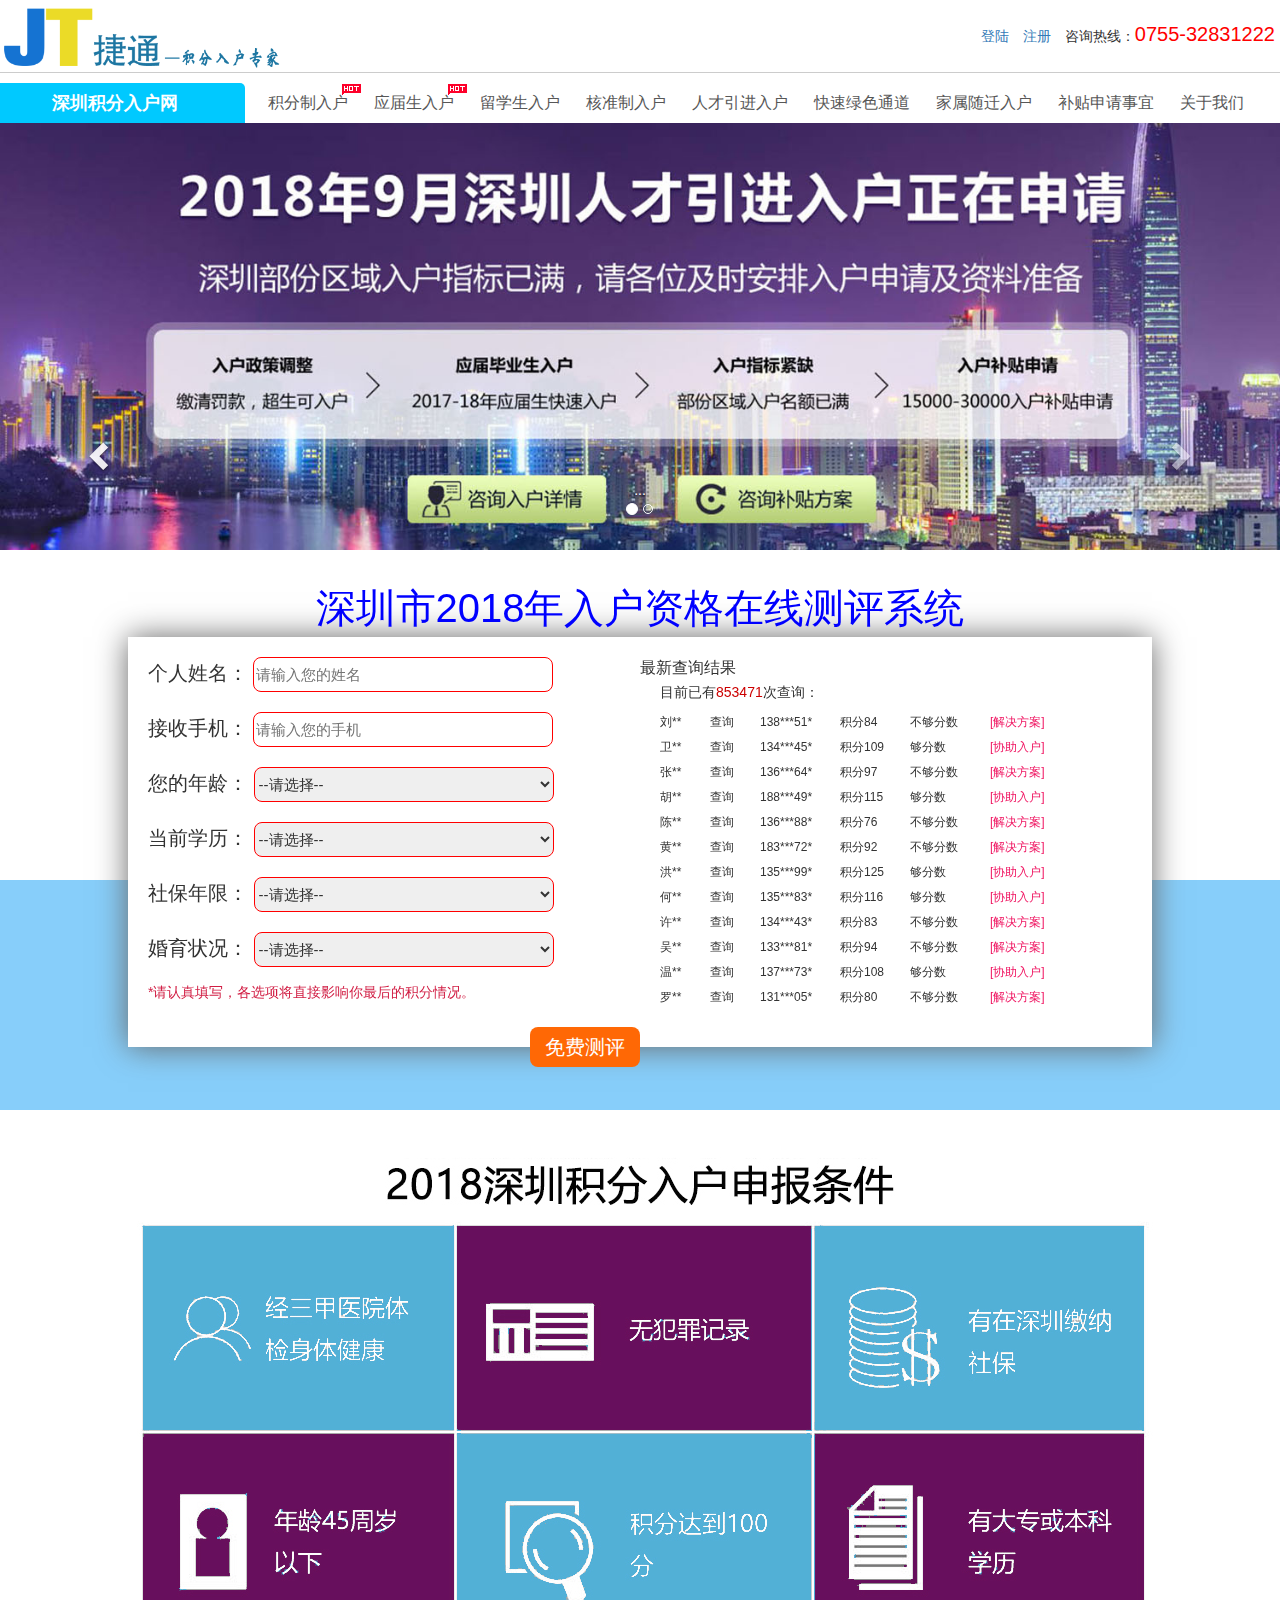
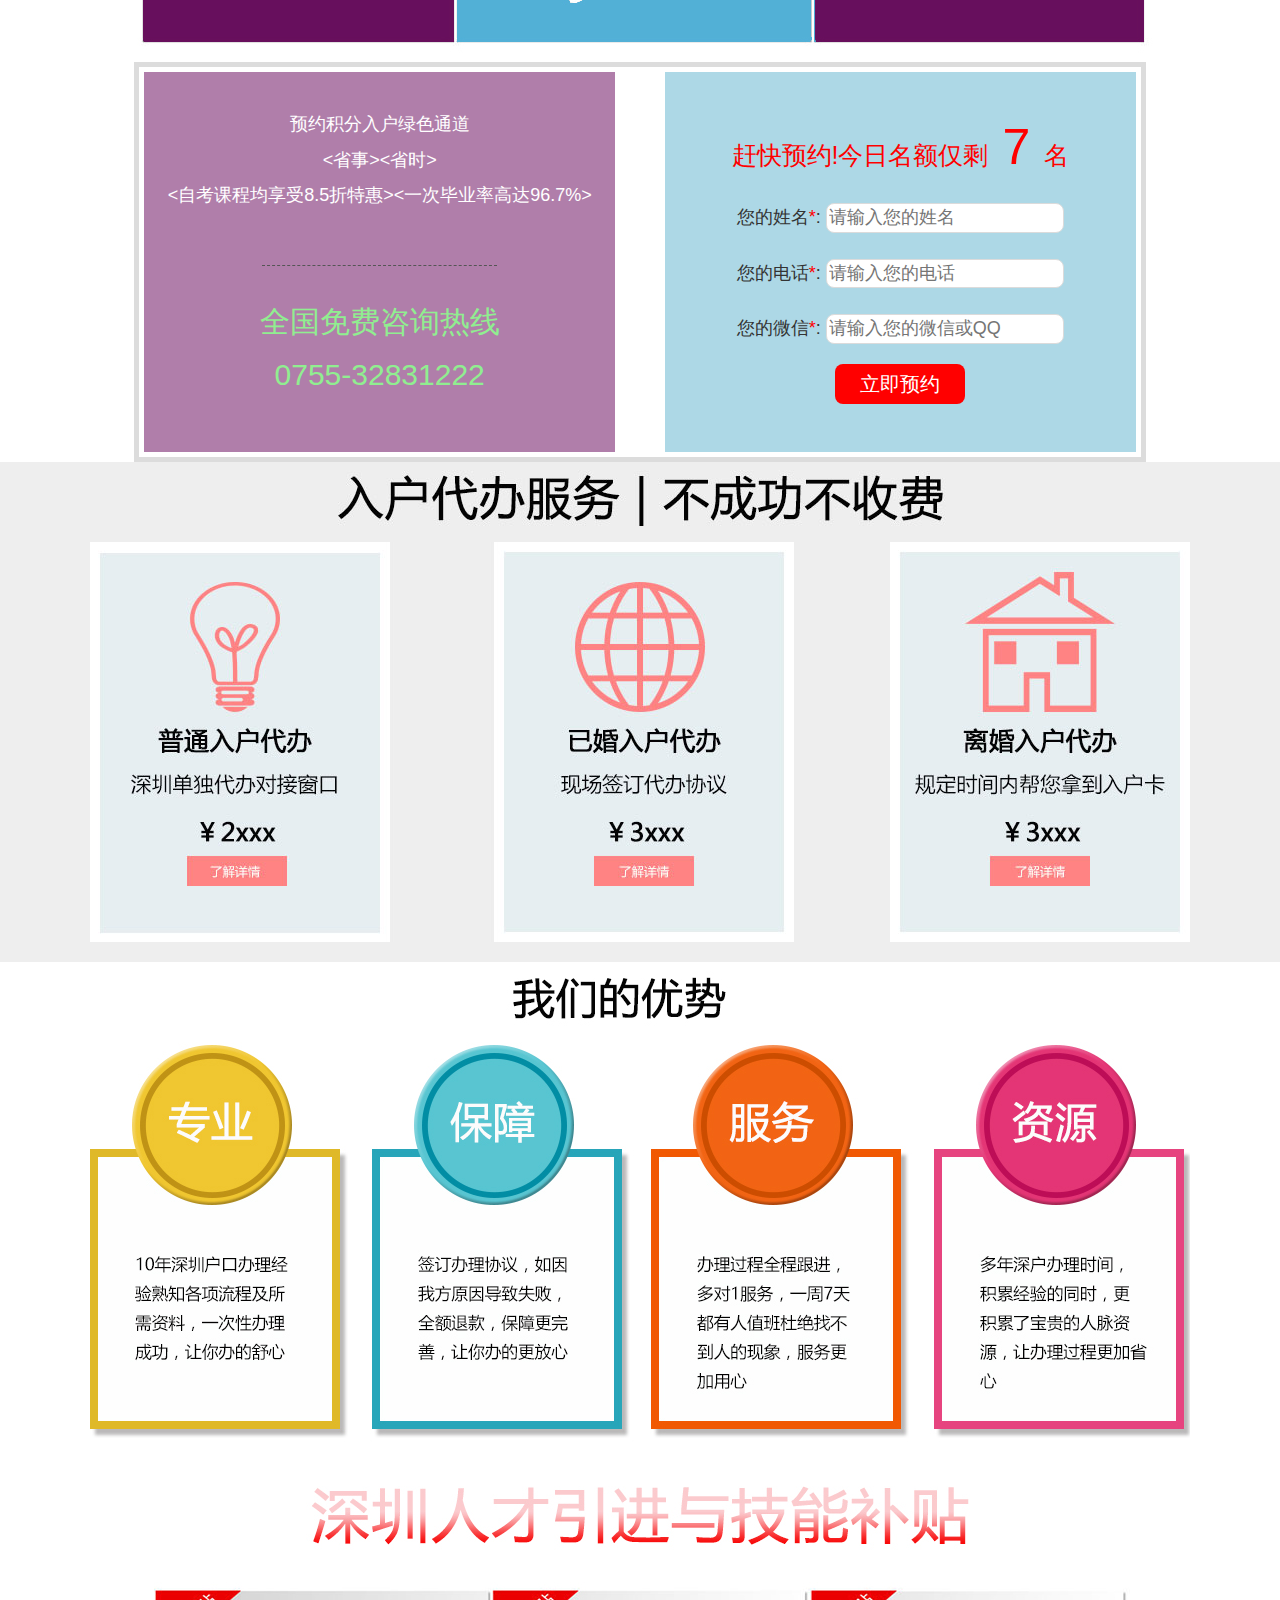
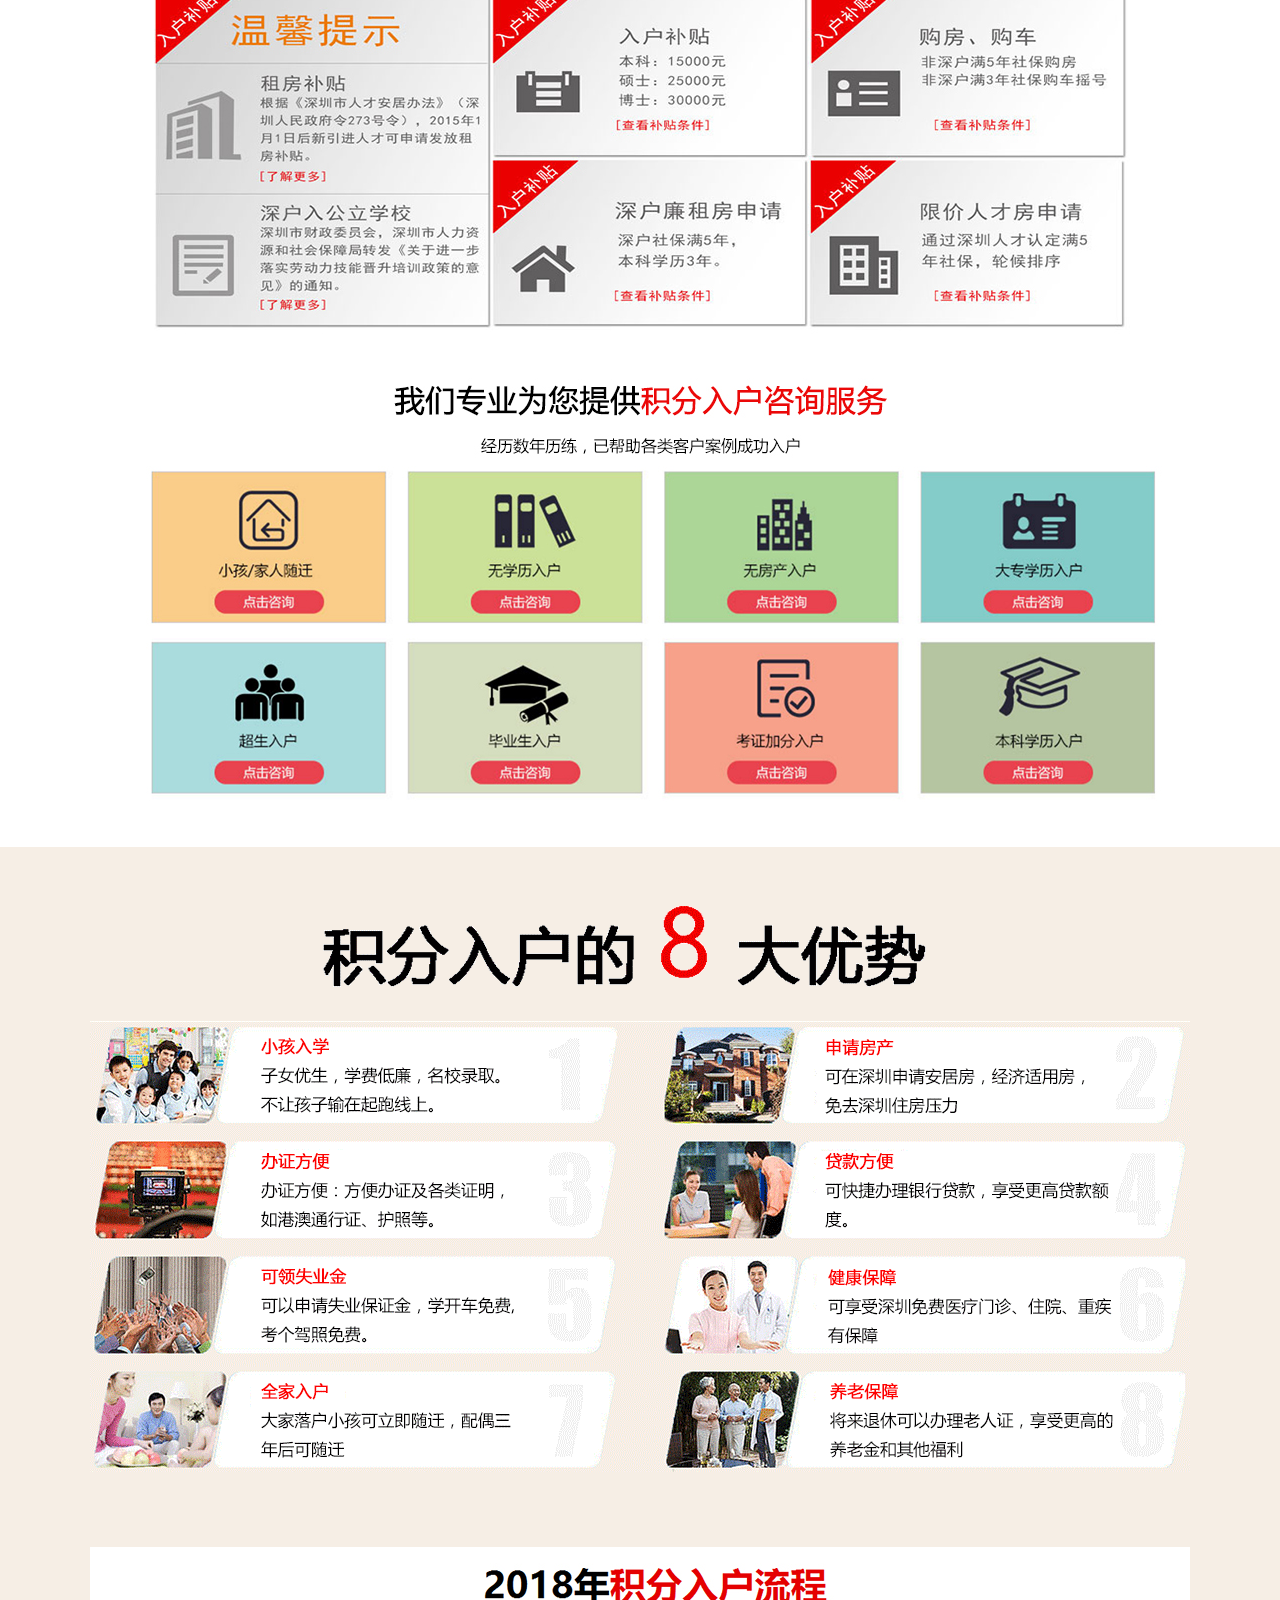
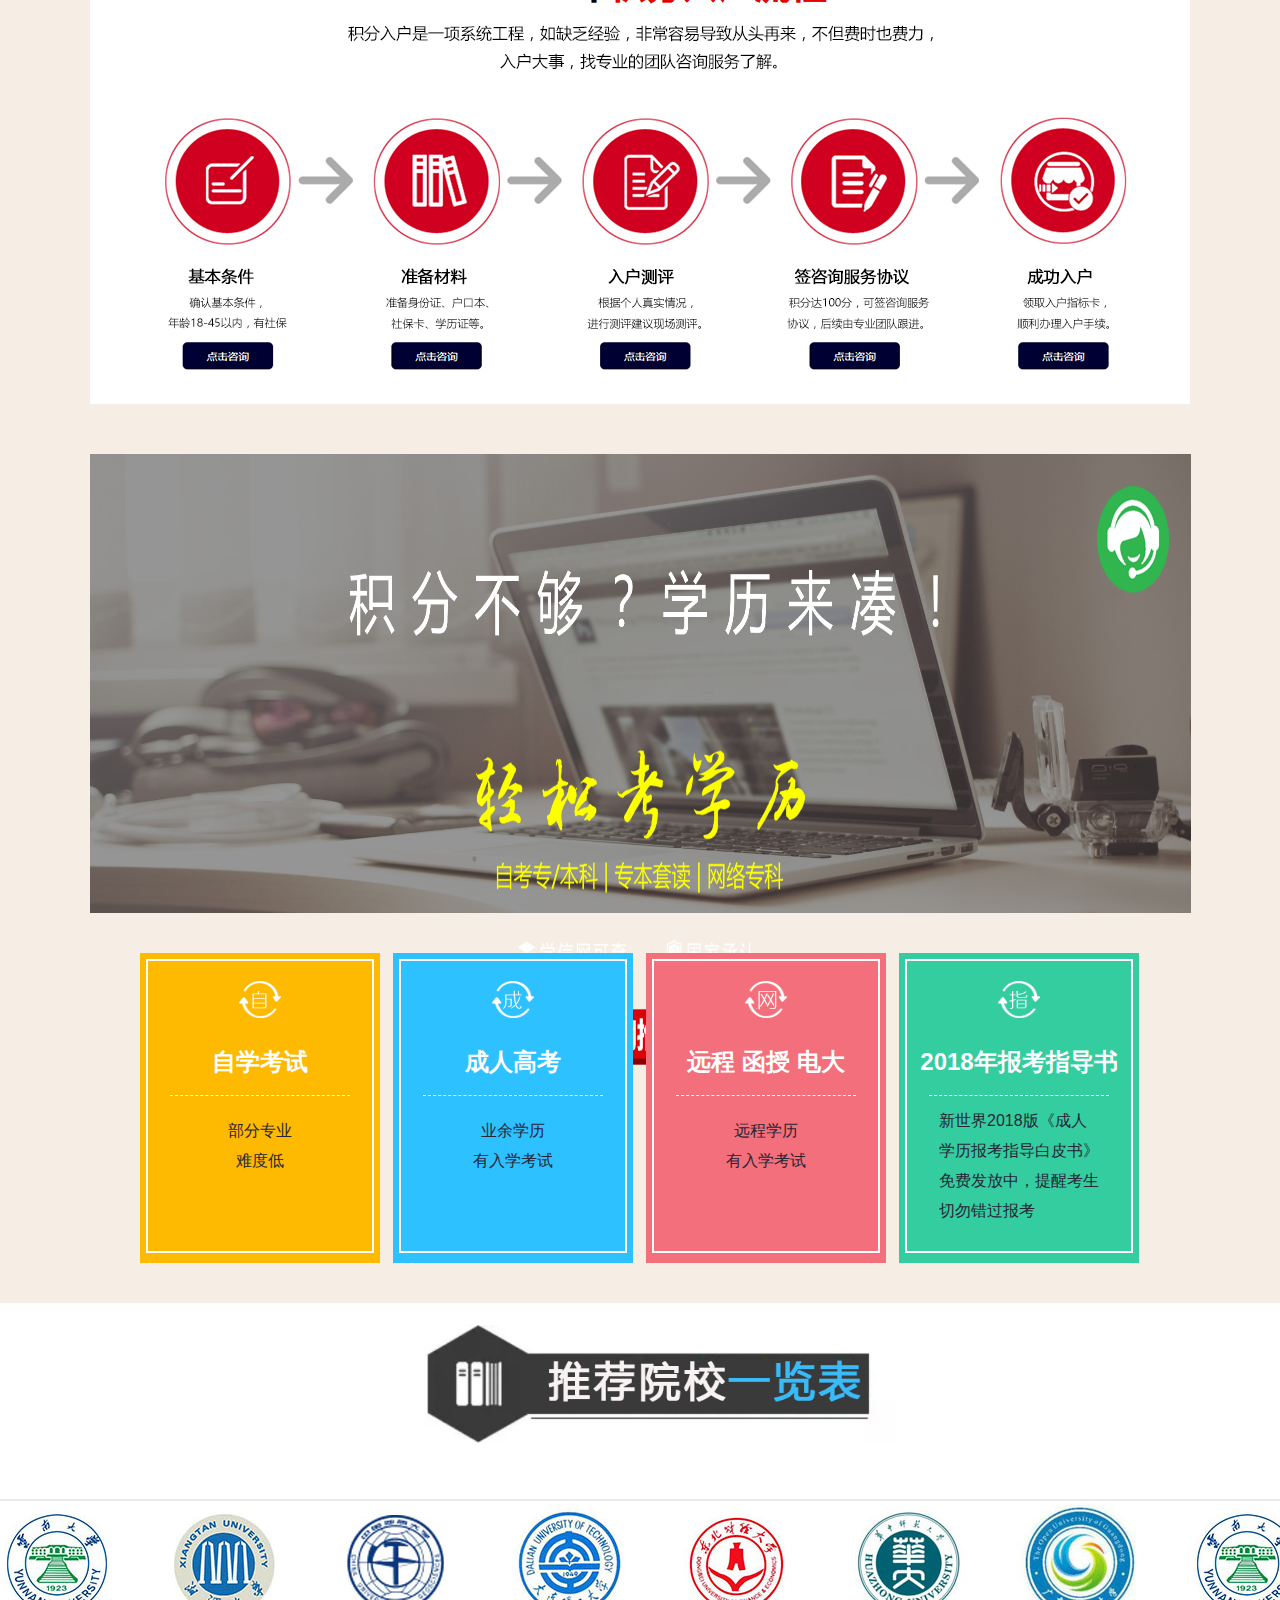
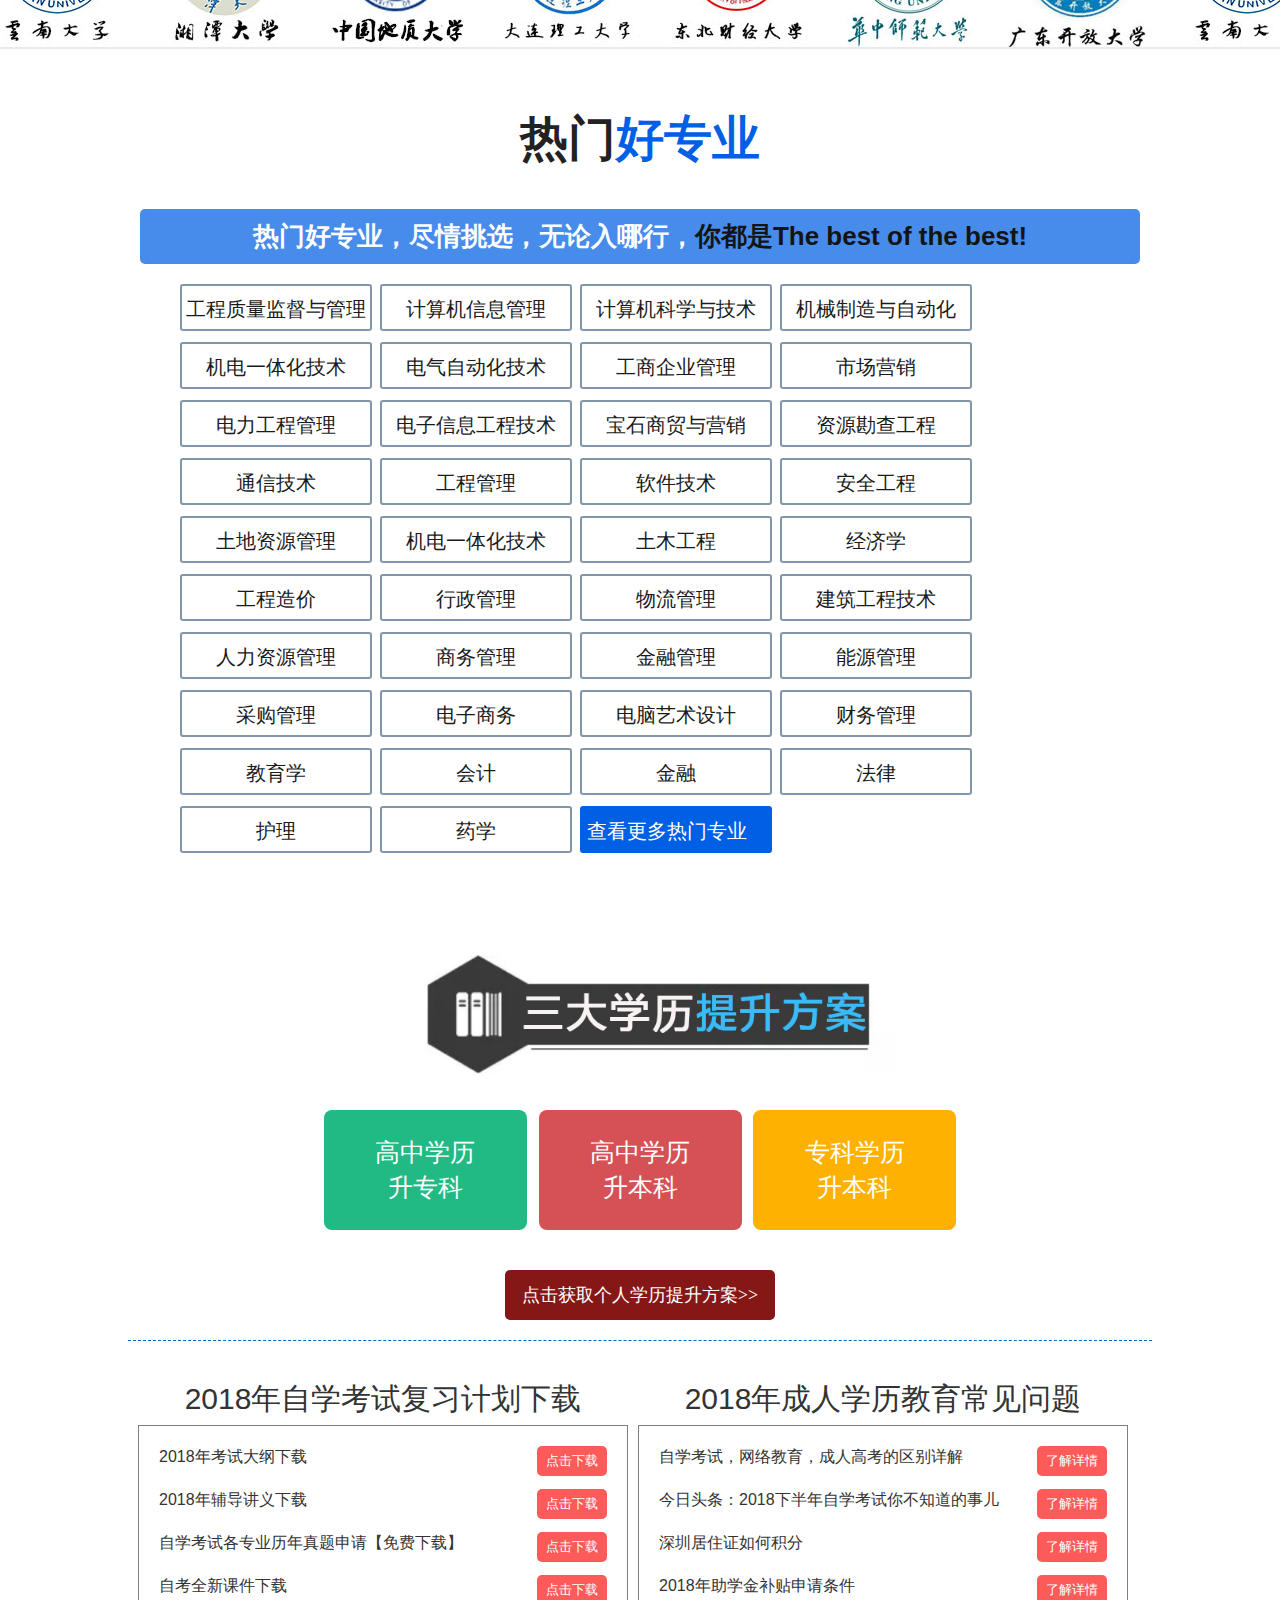
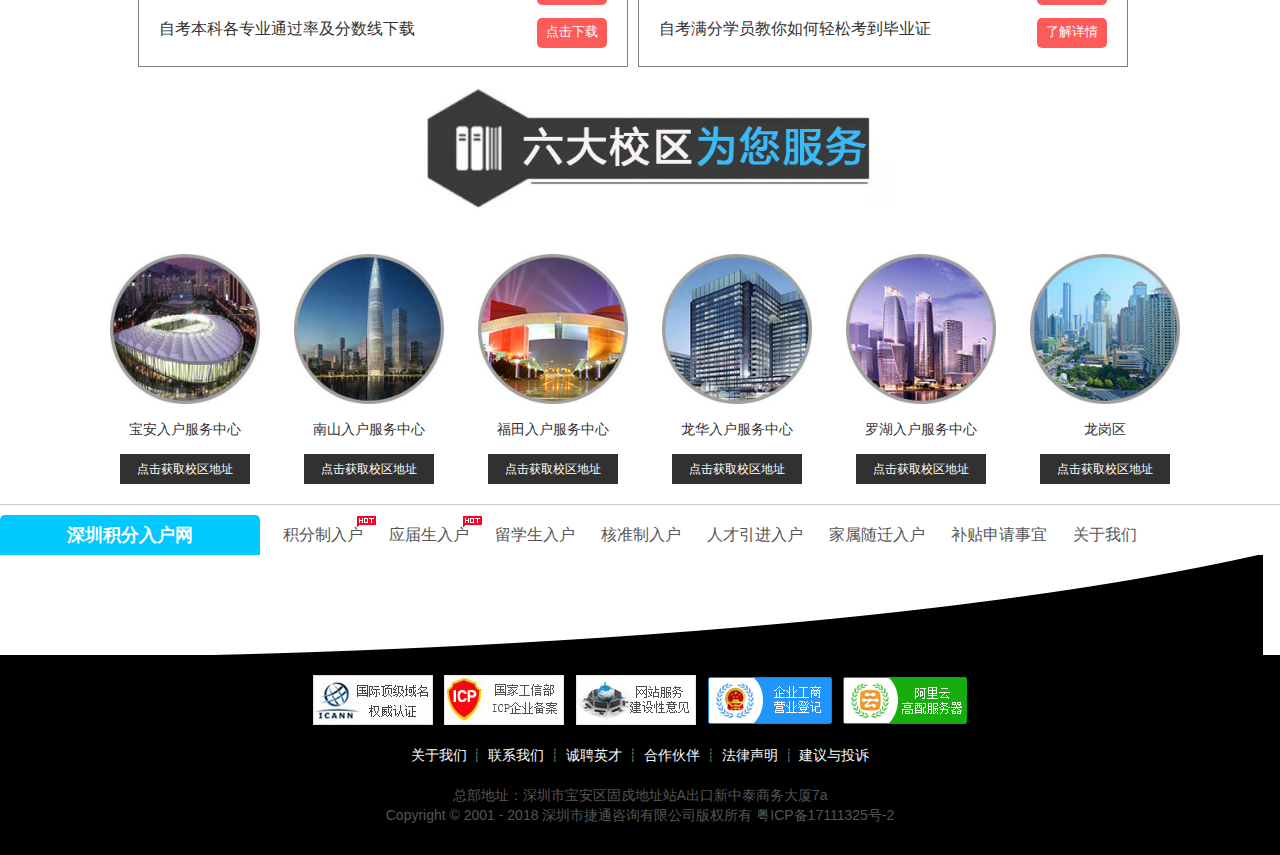
==== commit e21b85ac: "页面上一个小小的改动" ====
--- a/src/main/webapp/index.html
+++ b/src/main/webapp/index.html
@@ -1219,9 +1219,9 @@
 			
 			
 			<!--==============百度商桥开始============-->
-<!--			<script type="text/javascript"> 
+			<script type="text/javascript"> 
 				var _bdhmProtocol = (("https:" == document.location.protocol) ? " https://" : " http://"); document.write(unescape("%3Cscript src='" + _bdhmProtocol + "hm.baidu.com/h.js%3F1e20cecd187e63d5a4a492a982b7f4cb' type='text/javascript'%3E%3C/script%3E")) 
-			</script>-->
+			</script>
 			
 			<!--===============百度商桥结束========-->
 			
--- a/src/main/webapp/css/style.css
+++ b/src/main/webapp/css/style.css
@@ -191,6 +191,10 @@
 	width:110px;
 	border-radius:8px;
 }
+.formbt:hover{
+	background: #b07eaa;
+	color:#000000;
+}
 /*form 表单div*/
 .formBtDiv{
 	margin:0 auto;
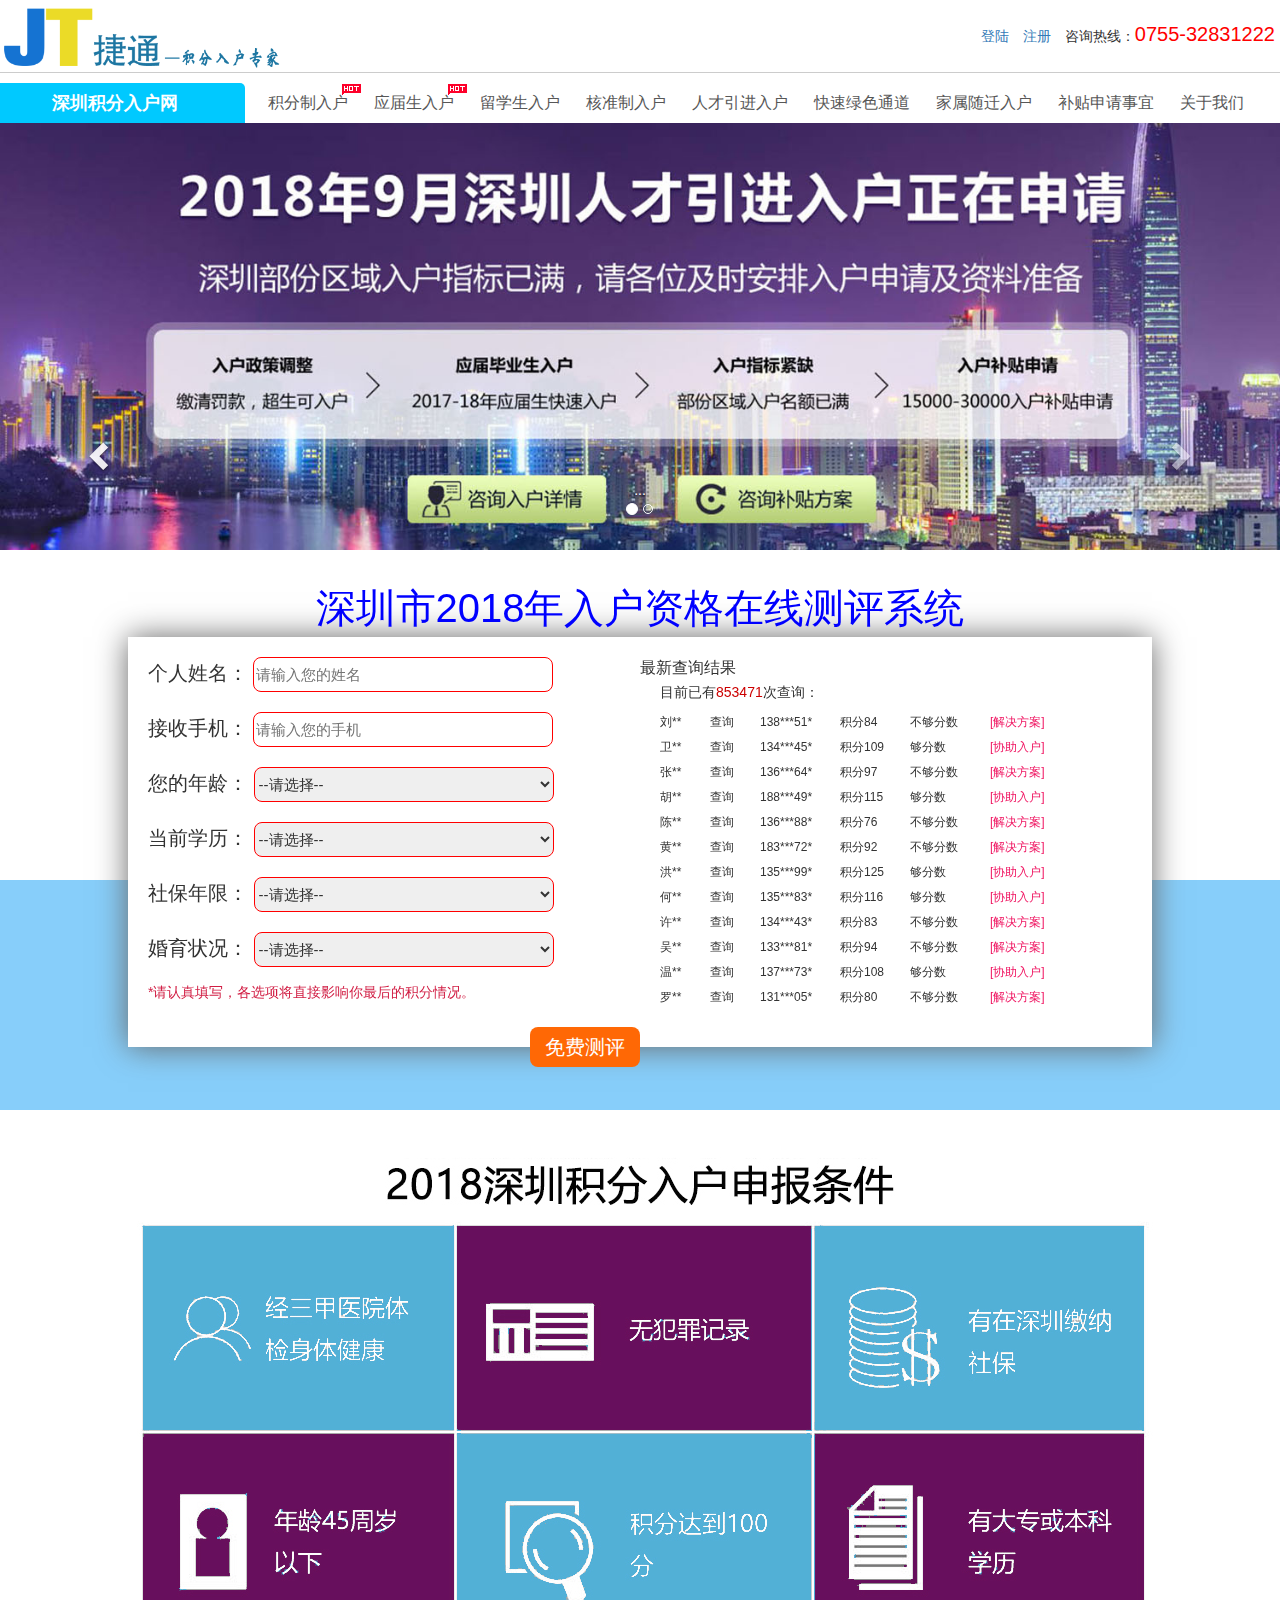
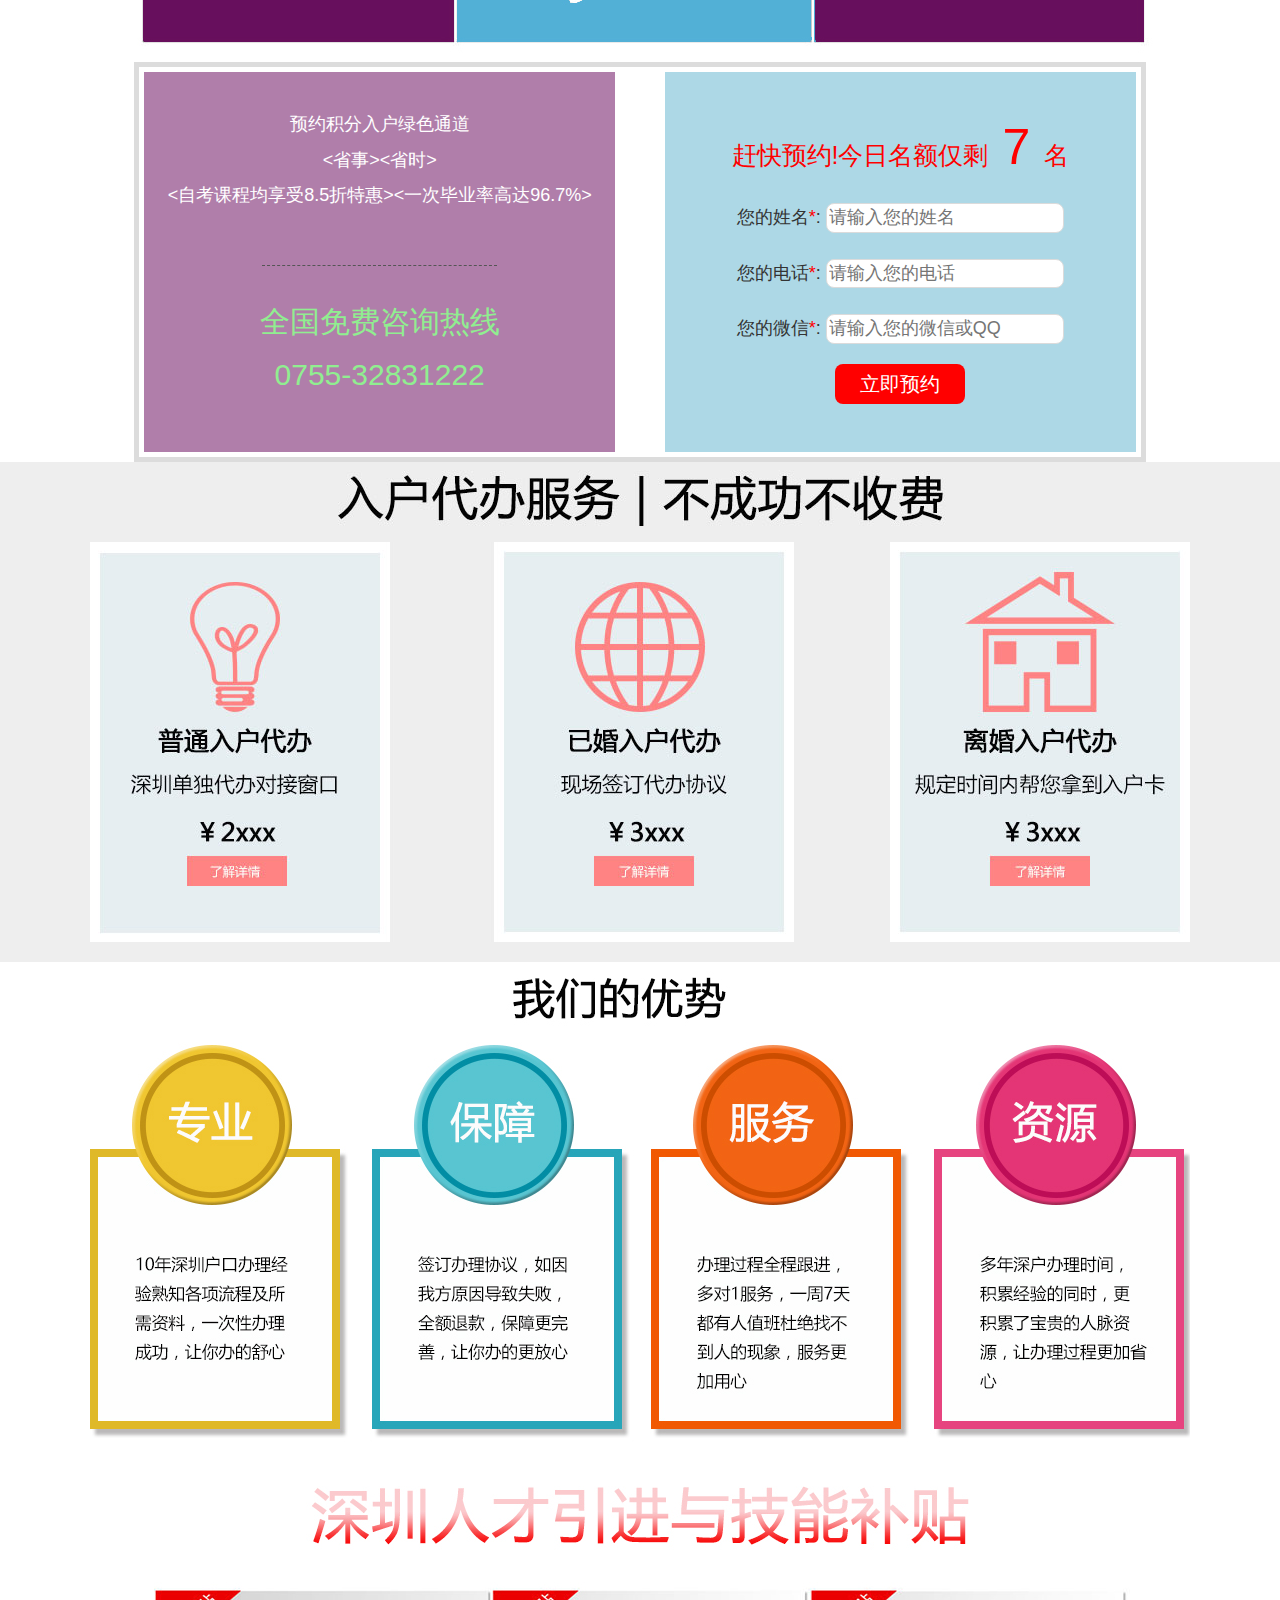
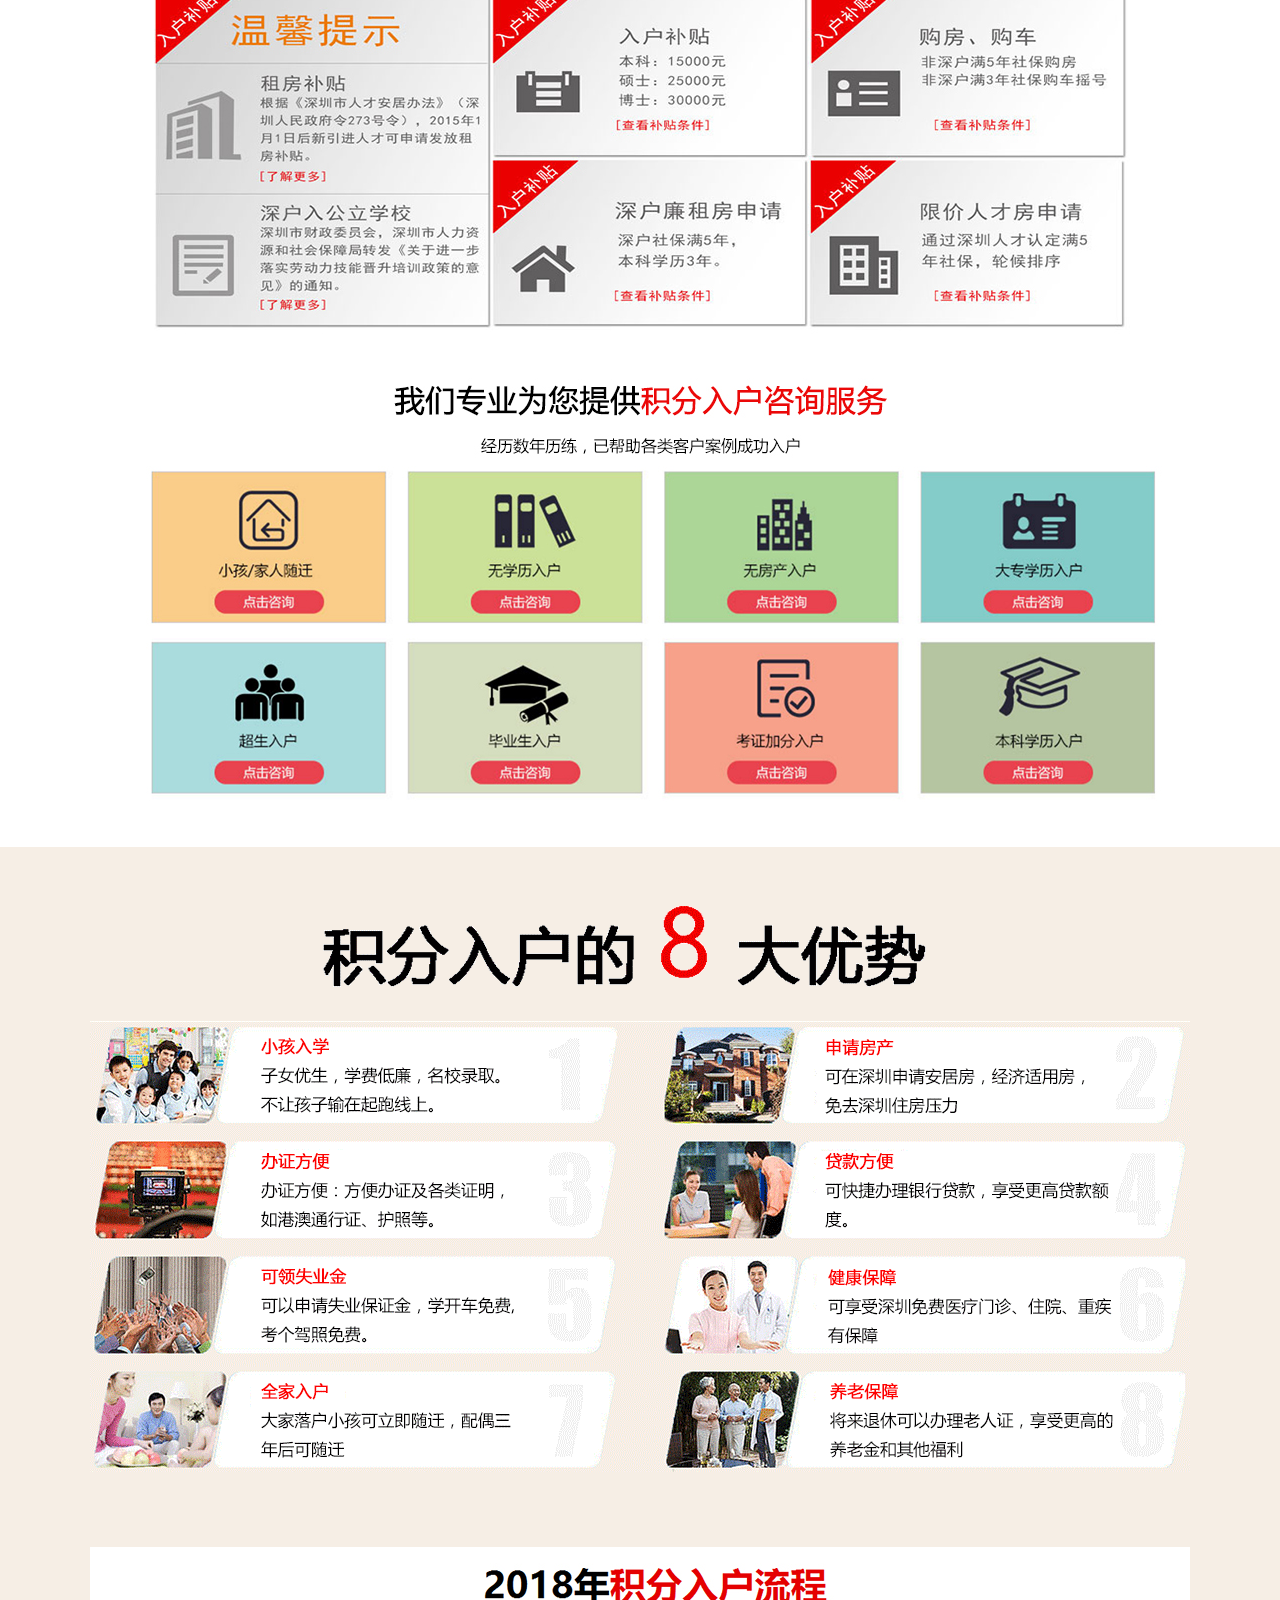
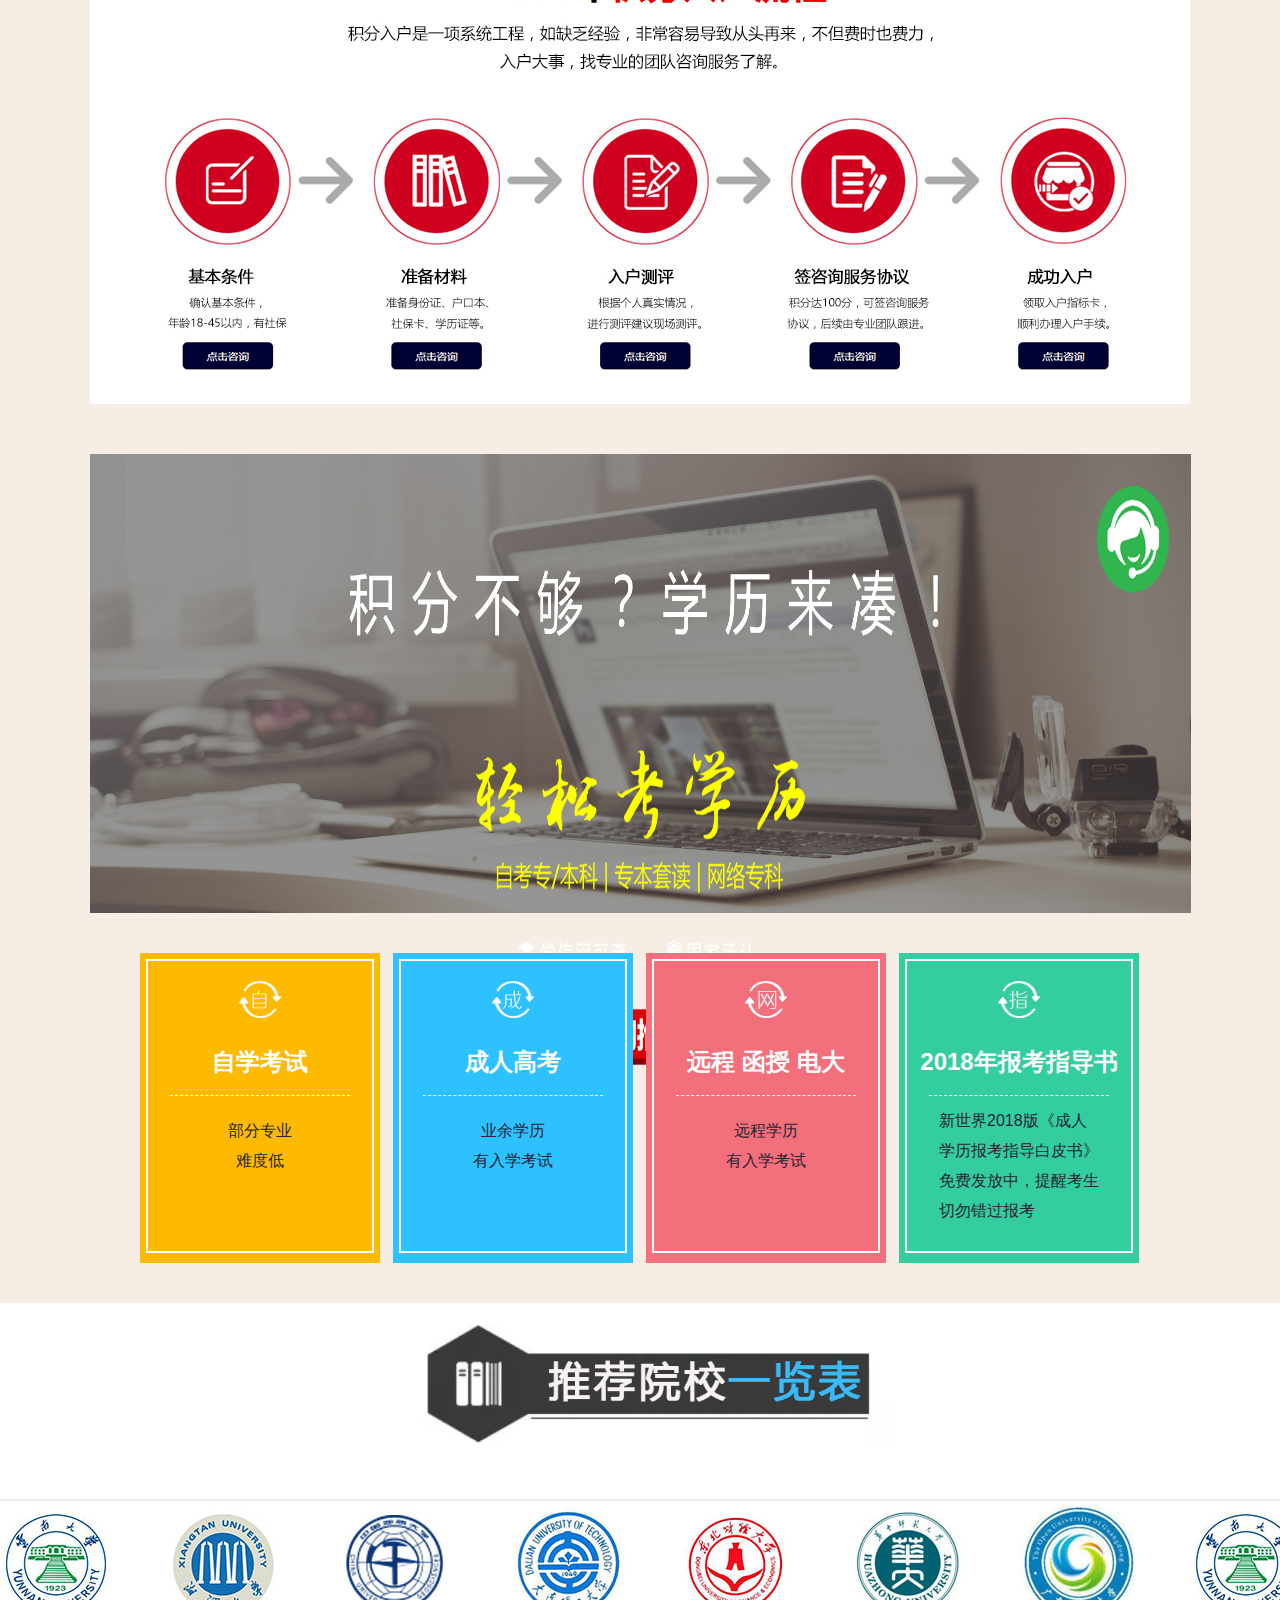
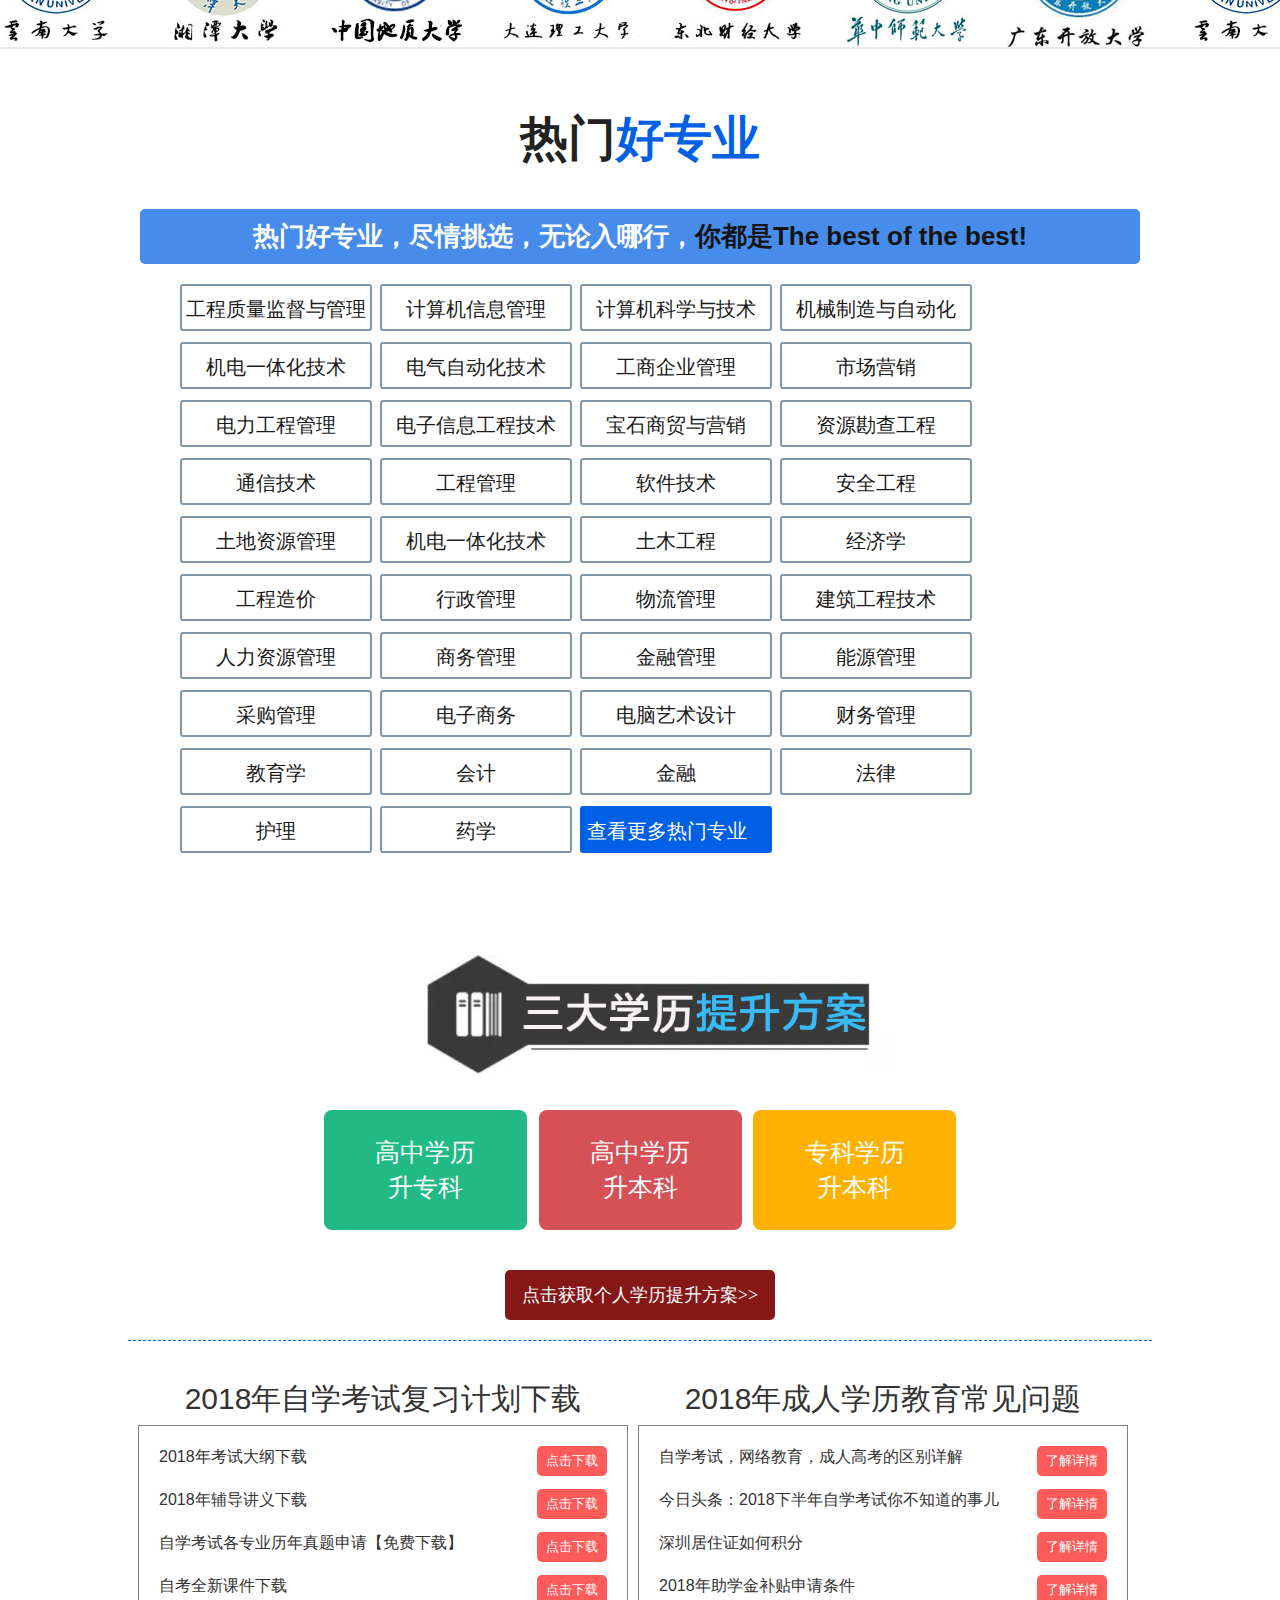
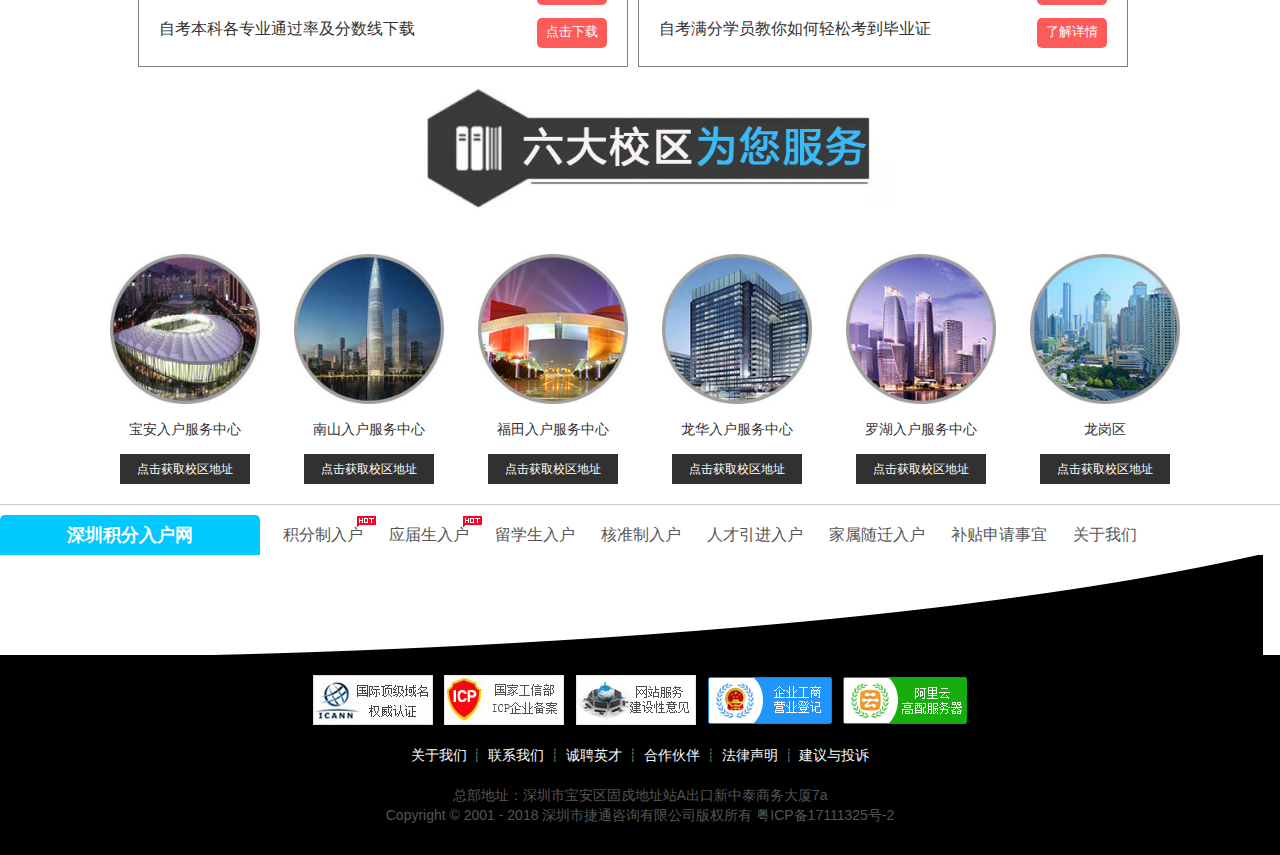
==== commit e1790e97: "首页改成手机端" ====
--- a/src/main/webapp/index.html
+++ b/src/main/webapp/index.html
@@ -1,38 +1,19 @@
-<!--
-	author：龚鑫
-	  date：2018-8-28 16:00
-	 email：gx1008666@163.com
--->
-
 
 <!DOCTYPE html>
 <html>
-	<head>
-		<meta charset="utf-8">
-		<title>深圳积分入户公共平台</title>
-		<!--第一步：告诉浏览器，当前页面支持响应式-->
-		<meta name="viewport" content="width=device-width, initial-scale=1">
-		
-		<!--========keywords=========-->
-		<meta name="keywords"  content="深圳市捷通信息咨询有限公司,捷通,捷通教育,深圳人才引进服务中心,入深户,积分入户,成人学历,学历提升" />
-		<meta name="description" content="深圳市捷通信息咨询有限公司，8年入户经验，一成功协助上千人办理深圳户口。" />
-		<!--=========./keywords=======-->
-		
-		<!--第二步：引入CSS样式-->
-		<link rel="stylesheet" type="text/css" href="css/bootstrap.min.css"/>
-		
-		<!--第三步：引入jQuery文件，注意：必须在bootstrap之前引入-->
-		<script src="js/jquery-1.11.3.min.js"></script>
-		
-		<!--第四不：引入bootstrap库文件-->
-		<script src="js/bootstrap.min.js"></script>
-		
-		<!--引入本地css-->
-		<link rel="stylesheet" type="text/css" href="css/style.css" />
-		
-		<!--引入favicon-->
-		<link rel="shortcut icon" href="img/logo/favicon.ico" type="image/x-icon">
-
+<head>
+<meta charset="utf-8">
+<title>深圳市入户咨询网，入户查询，深圳户口办理</title>
+<meta name="keywords" content="">
+<meta name="description" content="">
+<meta name="viewport" content="width=device-width, initial-scale=1.0, maximum-scale=1.0, user-scalable=0">
+<meta name="format-detection" content="telephone=no">
+<meta name="apple-mobile-web-app-capable" content="yes">
+<meta name="apple-mobile-web-app-status-bar-style" content="black">
+<link rel="stylesheet" href="css/index.css">
+<link rel="stylesheet" href="css/leyu_ctrl.css">
+
+<!--=======判断来源设备跳转页面start======-->
 <script>
     function isMobile() {
         if ((navigator.userAgent.match(/(phone|pad|pod|iPhone|iPod|ios|iPad|android|Mobile|BlackBerry|IEMobile|MQQBrowser|JUC|Fennec|wOSBrowser|BrowserNG|WebOS|Symbian|Windows Phone)/i)))
@@ -42,13 +23,428 @@
     }
     
   //地址自己修改成你的手机端地址
-    if (isMobile() !== false){
-    	  window.location.href = "rh_wap.html";
+    if (isMobile() == false){
+    	  window.location.href = "jf_rh.html";
     }
       
     </script>
-
-
+<!--=======判断来源设备跳转页面end======-->
+
+<script type="text/javascript" src="js/jquery-2.1.4.min.js"></script>
+<script type="text/javascript" src="js/rem.js"></script>
+
+<script type="text/javascript" src="http://www.vnioo.com/msg/js/messages.jsonp.js"></script>
+<!--轮播-->
+<link rel="stylesheet" href="css/jquery.hiSlider.css">
+<!--信息滚动-->
+<link rel="stylesheet" href="css/liMarquee.css">
+
+</head>
+
+
+<body>
+<div class="index">
+ <div class="top"></div>
+ <!--导航-->
+ <div class="header">
+  <div class="h-logo fl"><img src="images/logo.png" alt="logo"></div>
+   <div class="h-nav fr">
+    <ul>
+     <li class="active"><a  href="javascript:viod(0)" onclick="javascript:window.location.href='http://p.qiao.baidu.com/im/index?siteid=3913178&ucid=6872389&cp=&cr=&cw='" target="_blank">入户条件</a></li>
+     <li class=""><a  href="javascript:viod(0)" onclick="javascript:window.location.href='http://p.qiao.baidu.com/im/index?siteid=3913178&ucid=6872389&cp=&cr=&cw='" target="_blank">最新资讯</a></li>
+     <li class=""><a  href="javascript:viod(0)" onclick="javascript:window.location.href='http://p.qiao.baidu.com/im/index?siteid=3913178&ucid=6872389&cp=&cr=&cw='" target="_blank">联系我们</a></li>
+    </ul>
+   </div>
+ </div>
+ <!--banner-->
+ <div class="banner">
+  <article class="jq22-container">
+    <div id="wrap">
+      <ul class="hiSlider hiSlider3">
+        <li class="hiSlider-item">
+          <a  href="javascript:viod(0)" onclick="javascript:window.location.href='http://p.qiao.baidu.com/im/index?siteid=3913178&ucid=6872389&cp=&cr=&cw='" target="_blank">
+            <img src="images/banner1.jpg" alt=""></a>
+        </li>
+        <li class="hiSlider-item">
+          <a  href="javascript:viod(0)" onclick="javascript:window.location.href='http://p.qiao.baidu.com/im/index?siteid=3913178&ucid=6872389&cp=&cr=&cw='" target="_blank">
+            <img src="images/banner2.jpg" alt=""></a>
+        </li>
+      </ul>
+    </div>
+  </article>
+ </div>
+<!--深圳积分入户自助测评系统-->
+ <div class="im-a w96" id="jfcp">
+  <p class="ia-p1">深圳入户条件在线测评系统</p>
+  <p class="ia-p2">Shenzhen integral home self assessment system</p>
+  <div class="ia-form">
+    <form id="messagePost01">
+        <input type="hidden" class="msg_text" name="msg_webID" value="29237" />
+        <input type="hidden" class="msg_text" name="msg_url" value="" />
+        <input type="hidden" class="msg_text" name="msg_remarks" value="" />
+      <p class="ia-p3">测评结果以短信方式发送，请保持手机畅通!</p>
+      <div class="ia-col">
+        <span>您的姓名：</span>
+        <input type="text" placeholder="请输入您的姓名" class="msg_text" id="name" name="name"  maxlength="5"></div>
+      <div class="ia-col">
+        <span>您的手机：</span>
+        <input type="text" placeholder="请输入手机号码" class="msg_text" id="phone" name="phone"   maxlength="11"></div>
+      <div class="ia-col">                                           
+        <span>您的年龄：</span>
+        <select class="ia-sel msg_other" name="age" id="age" title="年龄">
+        	<option  value="-1">-- 请选择 --</option>
+	    	<option  value="1">25以下</option>
+	    	<option  value="2">25-30</option>
+	    	<option  value="3">30-35</option>
+	    	<option value="5">35-40</option>
+	    	<option  value="4">40以上</option> 
+        </select>
+      </div>
+      <div class="ia-col">
+        <span>您的学历：</span>
+        <select class="ia-sel msg_other" name="educationLevel" id="educationLevel" title="学历">
+         	<option  value="-1">-- 请选择 --</option>
+        	<option  value="1">高中、中专及以下</option>
+        	<option  value="2">非全日制大专</option>
+        	<option  value="3">全日制大专</option>
+        	<option  value="4">非全日制本科</option>
+        	<option  value="5">全日制本科及以上</option>
+        	
+        </select>
+      </div>
+      <div class="ia-col">
+        <span>社保年限：</span>
+        <select class="ia-sel msg_other" name="insureYear" id="insureYear" title="社保">
+         	<option  value="-1">-- 请选择 --</option>
+        	<option  value="1">一年以下</option>
+        	<option  value="2">1-2年</option>
+        	<option  value="3">3-4年</option>
+        	<option  value="4">五年以上</option>
+        </select>
+      </div>
+      <div class="ia-col">
+        <span>婚姻状况：</span>
+        <select class="ia-sel msg_other" name="msg_other" id="msg_other" title="婚姻">
+          <option>-- 请选择 --</option>
+          <option>未婚</option>
+          <option>已婚</option>
+          <option>离异</option>
+          <option>离异再婚</option></select>
+      </div>
+      <!--<div class="ia-col">
+        <span>接收结果手机：</span>
+        <input type="text" placeholder="请输入手机号码" class="ia-inp1 msg_text" name="msg_userphone" id="msg_userphone"></div>
+      -->
+      <div class="ia-btn">
+        <button type="button" id="Enter" name="Enter" onclick="submitForm()">开始测评</button></div>
+    </form>
+  </div>
+ </div>
+ <!--成功落户-->
+ <div class="im-h">
+  <div class="w96">
+    <p class="ih-p1">2018年已有
+      <span>23768人</span>通过深圳入户网成功落户深圳</p>
+    <div class="m6-xy">
+      <table class="m6-tab1">
+        <tbody>
+          <tr>
+            <th class="xy-1">姓名</th>
+            <th class="xy-1">性别</th>
+            <th class="xy-2">身份证号</th>
+            <th class="xy-2">入户办理进度</th></tr>
+        </tbody>
+      </table>
+      <div class="dowebok">
+        <ul>
+          <li>
+            <span class="xy-1">欧小姐</span>
+            <span class="xy-1">女</span>
+            <span class="xy-2">420359********5512</span>
+            <span class="xy-2">成功拿到入户指标卡</span>
+            <div class="clear"></div>
+          </li>
+          <li>
+            <span class="xy-1">李先生</span>
+            <span class="xy-1">男</span>
+            <span class="xy-2">458239********4984</span>
+            <span class="xy-2">成功拿到入户指标卡</span>
+            <div class="clear"></div>
+          </li>
+          <li>
+            <span class="xy-1">欧小姐</span>
+            <span class="xy-1">女</span>
+            <span class="xy-2">420359********5512</span>
+            <span class="xy-2">成功拿到入户指标卡</span>
+            <div class="clear"></div>
+          </li>
+          <li>
+            <span class="xy-1">杨先生</span>
+            <span class="xy-1">男</span>
+            <span class="xy-2">220183********5846</span>
+            <span class="xy-2">成功拿到入户指标卡</span>
+            <div class="clear"></div>
+          </li>
+          <li>
+            <span class="xy-1">李小姐</span>
+            <span class="xy-1">女</span>
+            <span class="xy-2">215789********5887</span>
+            <span class="xy-2">成功拿到入户指标卡</span>
+            <div class="clear"></div>
+          </li>
+          <li>
+            <span class="xy-1">赵小姐</span>
+            <span class="xy-1">女</span>
+            <span class="xy-2">420359********5512</span>
+            <span class="xy-2">成功拿到入户指标卡</span>
+            <div class="clear"></div>
+          </li>
+          <li>
+            <span class="xy-1">王小姐</span>
+            <span class="xy-1">女</span>
+            <span class="xy-2">420359********5512</span>
+            <span class="xy-2">成功拿到入户指标卡</span>
+            <div class="clear"></div>
+          </li>
+          <li>
+            <span class="xy-1">陈先生</span>
+            <span class="xy-1">男</span>
+            <span class="xy-2">458239********4984</span>
+            <span class="xy-2">成功拿到入户指标卡</span>
+            <div class="clear"></div>
+          </li>
+          <li>
+            <span class="xy-1">伍小姐</span>
+            <span class="xy-1">女</span>
+            <span class="xy-2">420359********5512</span>
+            <span class="xy-2">成功拿到入户指标卡</span>
+            <div class="clear"></div>
+          </li>
+          <li>
+            <span class="xy-1">黄先生</span>
+            <span class="xy-1">男</span>
+            <span class="xy-2">220183********5846</span>
+            <span class="xy-2">成功拿到入户指标卡</span>
+            <div class="clear"></div>
+          </li>
+          <li>
+            <span class="xy-1">张小姐</span>
+            <span class="xy-1">女</span>
+            <span class="xy-2">215789********5887</span>
+            <span class="xy-2">成功拿到入户指标卡</span>
+            <div class="clear"></div>
+          </li>
+          <li>
+            <span class="xy-1">赵小姐</span>
+            <span class="xy-1">女</span>
+            <span class="xy-2">420359********5512</span>
+            <span class="xy-2">成功拿到入户指标卡</span>
+            <div class="clear"></div>
+          </li>
+        </ul>
+      </div>
+    </div>
+  </div>
+ </div>
+ <!--入户办理流程-->
+<div class="im-f w96">
+  <p class="if-p1">入户办理流程</p>
+  <p class="if-p2">全程托管协办，最快
+    <span>30天即可入户深圳</span></p>
+  <div class="if-text">
+    <p class="if-p3">条件自查
+      <br>分值测评</p>
+    <p class="if-p4">准备资料以及
+      <br>相关证件</p>
+    <p class="if-p5">网上申报</p>
+    <p class="if-p6">网上公示</p>
+    <p class="if-p7">提交资料
+      <br>人社局审查</p>
+    <p class="if-p8">发放调令</p>
+    <p class="if-p9">办理准签证</p>
+    <p class="if-p10">迁入户口</p></div>
+  <div class="if-btn">
+    <a  href="javascript:viod(0)" onclick="javascript:window.location.href='http://p.qiao.baidu.com/im/index?siteid=3913178&ucid=6872389&cp=&cr=&cw='" target="_blank">
+      <button type="button">点击免费咨询</button></a>
+  </div>
+</div>
+ <!--入户答疑-->
+<div class="im-e">
+  <div class="w96">
+    <div class="ie-tit">
+      <p class="ie-p1">2018年深圳入户常见问题</p>
+      <p class="ie-p2">“你关心的入户问题由老师来帮你全面讲解”</p></div>
+    <div class="ie-fg"></div>
+    <div class="ie-text">
+      <ul>
+        <li class="">
+          <p>社保断缴过可以申请入户吗？</p>
+          <a  href="javascript:viod(0)" onclick="javascript:window.location.href='http://p.qiao.baidu.com/im/index?siteid=3913178&ucid=6872389&cp=&cr=&cw='" target="_blank">点击咨询</a></li>
+        <li class="ie-li">
+          <p>非全日制学历可以入户吗？</p>
+          <a  href="javascript:viod(0)" onclick="javascript:window.location.href='http://p.qiao.baidu.com/im/index?siteid=3913178&ucid=6872389&cp=&cr=&cw='" target="_blank">点击咨询</a></li>
+        <li class="ie-li">
+          <p>入户深圳，小孩可以上公立学校吗？</p>
+          <a  href="javascript:viod(0)" onclick="javascript:window.location.href='http://p.qiao.baidu.com/im/index?siteid=3913178&ucid=6872389&cp=&cr=&cw='" target="_blank">点击咨询</a></li>
+        <li class="">
+          <p>办理深圳入户的周期要多久？</p>
+          <a  href="javascript:viod(0)" onclick="javascript:window.location.href='http://p.qiao.baidu.com/im/index?siteid=3913178&ucid=6872389&cp=&cr=&cw='" target="_blank">点击咨询</a></li>
+        <li class="">
+          <p>超生的情况可以不可以 申请？</p>
+          <a  href="javascript:viod(0)" onclick="javascript:window.location.href='http://p.qiao.baidu.com/im/index?siteid=3913178&ucid=6872389&cp=&cr=&cw='" target="_blank">点击咨询</a></li>
+        <li class="ie-li">
+          <p>入户条件不够如何申请入户？</p>
+          <a  href="javascript:viod(0)" onclick="javascript:window.location.href='http://p.qiao.baidu.com/im/index?siteid=3913178&ucid=6872389&cp=&cr=&cw='" target="_blank">点击咨询</a></li>
+        <li class="ie-li">
+          <p>深圳目前最新的入户政策是什么？</p>
+          <a  href="javascript:viod(0)" onclick="javascript:window.location.href='http://p.qiao.baidu.com/im/index?siteid=3913178&ucid=6872389&cp=&cr=&cw='" target="_blank">点击咨询</a></li>
+        <li class="">
+          <p>深圳积分入户多久的社保能保障入户？</p>
+          <a  href="javascript:viod(0)" onclick="javascript:window.location.href='http://p.qiao.baidu.com/im/index?siteid=3913178&ucid=6872389&cp=&cr=&cw='" target="_blank">点击咨询</a></li>
+        <li class="">
+          <p>深圳技能入户要考什么证书？</p>
+          <a  href="javascript:viod(0)" onclick="javascript:window.location.href='http://p.qiao.baidu.com/im/index?siteid=3913178&ucid=6872389&cp=&cr=&cw='" target="_blank">点击咨询</a></li>
+        <li class="ie-li">
+          <p>深圳入户需要哪些材料？</p>
+          <a  href="javascript:viod(0)" onclick="javascript:window.location.href='http://p.qiao.baidu.com/im/index?siteid=3913178&ucid=6872389&cp=&cr=&cw='" target="_blank">点击咨询</a></li>
+      </ul>
+      <div class="clear"></div>
+    </div>
+    <div class="ie-btn">
+      <a  href="javascript:viod(0)" onclick="javascript:window.location.href='http://p.qiao.baidu.com/im/index?siteid=3913178&ucid=6872389&cp=&cr=&cw='" target="_blank">
+        <button type="button">在线找老师解答</button></a>
+    </div>
+  </div>
+</div>
+<div class="im-h">
+  <div class="w96">
+    <p class="ih-p3" style="font-size: 0.4rem;">入户深圳免费咨询答疑</p>
+    <div class="ih-form">
+      <form id="messagePost">
+        <input type="hidden" class="msg_text" name="msg_webID" value="29237" />
+        <input type="hidden" class="msg_text" name="msg_url" value="" />
+        <input type="hidden" class="msg_text" name="msg_remarks" value="" />
+        <textarea placeholder="您的问题描述" name="educ4" id="educ4"></textarea>
+        <input type="text" placeholder="您的姓名"  class="msg_text" name="msg_username" id="msg_username" style="margin-bottom:10px;">
+        <input type="text" placeholder="接收信息手机"  class="msg_text" name="msg_userphone" id="msg_userphone">
+        <p class="ih-p4">系统将会自动发送问题解答到您的手机，请注意查收！</p>
+        <button type="button" id="Enter" name="Enter" onclick="javascript:window.location.href='http://p.qiao.baidu.com/im/index?siteid=3913178&ucid=6872389&cp=&cr=&cw='">提 交</button>
+      </form>
+    </div>
+  </div>
+ </div>
+ <div class="foot" id="contact">
+  <div style="padding: 10px 0px; background:#DA251C;"><a style="size: 0.4rem;color: white;" href="tel:0755-32831222">联系电话：0755-32831222</a></div>
+  <p style="color: #555;">版权所有：<font class="ssmd_copyright" >CopyRight©2018  <a style="color: #555;" href="http://www.miitbeian.gov.cn">粤ICP备17111325号-2</a></font></p>
+  <p style="color: #555;">深圳总部：深圳市宝安区固戍地址站A出口新中泰商务大厦7a</p>
+  <div class="copy_nav"><a href="/about.html" target="_blank" style="color:#555; height:30px;">关于我们</a> ┊ <a href="/contact.html" target="_blank" style="color:#555; height:30px;">联系我们</a></div>
+  <div class="blank" style="height: 8%;background-color: #AAAAAA;"></div>
+ </div>
+			<!--底部-->
+<!-- <div class="f-fg"></div>
+ <div class="footer">
+    <ul>
+        <li class="f-li1"><a  href="javascript:viod(0)" onclick="javascript:window.location.href='http://p.qiao.baidu.com/im/index?siteid=3913178&ucid=6872389&cp=&cr=&cw='" target="_blank"><button type="button"></button></a></li>
+        <li class="f-li2"><a  href="javascript:viod(0)" onclick="javascript:window.location.href='http://p.qiao.baidu.com/im/index?siteid=3913178&ucid=6872389&cp=&cr=&cw='" target="_blank"><button type="button"></button></a></li>
+        <li class="f-li3"><a href="tel:4009919967"><button type="button"></button></a></li>
+    </ul>
+    <div class="clear"></div>
+</div>-->
+</div>
+<!--轮播-->
+<!--弹出框-->
+<div class="modal  zx01 fade" style="z-index:9999999999999; display:none;">
+  <div class="modal-dialog">
+    <div class="modal-content" style="background:none !important; box-shadow:none !important; border:0px !important;">
+     <div class="modal-header" style="border:0px;">
+        <div style="position:absolute;"><a  href="javascript:viod(0)" onclick="javascript:window.location.href='http://p.qiao.baidu.com/im/index?siteid=3913178&ucid=6872389&cp=&cr=&cw='" target="_blank"target="_blank"><img src="images/hb.png" width="100%"  alt=""/></a></div>
+        <button class="close" data-dismiss="modal" style="margin-top:10px !important; position:relative; border:2px #000 solid; border-radius:100px;">&times;</button>
+      </div>
+    </div>
+  </div>
+</div>
+<div class="modal  zx fade" style="z-index:9999999999999;">
+  <div class="modal-dialog">
+    <div class="modal-content">
+      <div class="modal-header">
+        <button class="close" data-dismiss="modal">&times;</button>
+        <img src="images/lg.png" style="width:100%" />
+      </div>
+      <div class="modal-body">
+        <div style=" text-align:center">
+          <p style="font-size:0.22rem;">系统会自动将评测结果发送到您的手机中
+            <br />
+            <span style="color:red">请注意查收!</span></p>
+        </div>
+        <form id="messagePost03">
+          <input type="hidden" class="msg_text" name="msg_webID" value="29237" />
+          <input type="hidden" class="msg_text" name="msg_url" value="" />
+          <input type="hidden" class="msg_text" name="msg_remarks" value="" />
+          <table class="table">
+            <tr>
+              <td class="form_td border-none td_bot">您的年龄</td>
+              <td class="border-none td_bot"><input placeholder="请输入您的年龄" name="msg_other" type="text" class="form-control msg_other" title="年龄"></td>
+            </tr>
+            <tr>
+              <td class="form_td border-none td_bot">您的学历</td>
+              <td class="border-none td_bot"><select placeholder="您的学历" class="form-control msg_other" id="msg_telr" name="msg_other" type="text" title="学历"  style="width: 100%">
+              <option value="全日制本科">全日制本科</option>
+              <option value="全日制专科">全日制专科</option>
+              <option value="全日制研究生及以上">全日制研究生及以上</option>
+              <option value="非全日制本科">非全日制本科</option>
+              <option value="非全日制专科">非全日制专科</option>
+              <option value="留学生入户">留学生入户</option>
+              <option value="高中-中专及以下">高中-中专及以下</option>
+              <option value="其它">其它</option></select></td>
+            </tr>
+            <tr>
+              <td class="form_td border-none td_bot">您的社保</td>
+              <td class="border-none td_bot"><select placeholder="社保年限" class="form-control msg_other" id="msg_telr" name="msg_other" type="text" title="社保"  style="width: 100%">
+              <option value="累积未满1年">累积未满1年</option>
+              <option value="累积满1年">累积满1年</option>
+              <option value="累积满2年">累积满2年</option>
+              <option value="累积满3年">累积满3年</option>
+              <option value="累积满4年">累积满4年</option>
+              <option value="累积满5年">累积满5年</option>
+              <option value="其他">其他</option></select></td>
+            </tr>
+            <tr>
+              <td class="form_td border-none td_bot">婚育情况</td>
+              <td class="border-none td_bot"><select placeholder="婚育" class="form-control msg_other" id="msg_telr" name="msg_other" type="text" title="婚育" style="width: 100%">
+              <option value="未婚未育">未婚未育</option>
+              <option value="已婚未育">已婚未育</option>
+              <option value="已婚已育">已婚已育</option>
+              <option value="已婚超生">已婚超生</option>
+              <option value="其它">其它</option></select></td>
+            </tr>
+            <tr>
+          <td class="form_td border-none td_bot">您的姓名</td>
+          <td class="border-none td_bot">
+            <input type="text" class="form-control msg_text" id="msg_username" name="msg_username" placeholder="请输入姓名" />
+          </td>
+        </tr>
+        <tr>
+          <td class="form_td border-none td_bot">电话号码</td>
+          <td class="border-none td_bot">
+            <input type="text" class="form-control msg_text" id="msg_userphone" name="msg_userphone" placeholder="请输入电话号码" />
+          </td>
+        </tr>
+      </table>
+          <div class="form-group">
+          <input class="btn-i" type="button" id="Enter" name="Enter" onclick="$.msgSubmit('messagePost03')" style="border-radius:4px;height:38px;color:#fff" value="立即提交在线申请"></div>
+        </form>
+      </div>
+    </div>
+  </div>
+</div>
+<link href="css/tan.css" rel="stylesheet" />
+<link href="css/form.css" rel="stylesheet" />
+<script src="js/bootstrap.min.js"></script>
+<!--弹出框-->
+<!--time open-->
+<script src="js/jquery.hiSlider.js"></script>
+
+<!--前端数据校验-->
 <script type="text/javascript">
 	// 判断页面跳转
 /*	function PCorWaps(){
@@ -117,7 +513,7 @@
 			$.ajax({
 		            type: "post",
 				    /*url: "o/customer/apply?mid=325",*/
-				    url: "o/customer/apply?mid=325",
+				    url: "o/customer/apply?mid=326",
 				    data: {
 				        'name': name,
 				        'phone':phone,
@@ -185,1048 +581,72 @@
 		
 	</script>		
 		
-		
-		
-	</head>
-	<body >
-		<!--<div class="container-fluid" >-->
-			<!--网页顶部-->
-			<div class="row">
-				<div class="col-md-4">
-					<a href="http://p.qiao.baidu.com/im/index?siteid=3913178&ucid=6872389&cp=&cr=&cw=">
-					<img  width="70%" height="70%" src="img/jtlogo.png"/>
-					</a>
-				</div>
-				<div class="col-md-4">
-					<!--<img src="img/header.jpg"/>-->
-				</div>
-				<div class="col-md-4   " style="padding-top: 20px; " >
-					<ul class="list-inline text-right">
-						<li><a href="http://p.qiao.baidu.com/im/index?siteid=3913178&ucid=6872389&cp=&cr=&cw=">登陆</a></li>
-						<li><a href="http://p.qiao.baidu.com/im/index?siteid=3913178&ucid=6872389&cp=&cr=&cw=">注册</a></li>
-						<li >咨询热线：<span style="color: red;font-size: 20px;">0755-32831222</span></li>
-					</ul>
-				</div>
-				<div style="clear:both"></div>
-			<div class="main" style="border-top:1px #CCCCCC solid; padding-top:10px;">
-			 <div class="minwidth kfwNav headerOverflowInherit" style="z-index:100;">
-			      <div class="floatLeft kfwNaSub headerOverflowInherit">
-			        <a  href="http://p.qiao.baidu.com/im/index?siteid=3913178&ucid=6872389&cp=&cr=&cw="   target="_blank" style="text-align:center;text-indent:0; font-size:18px; font-weight:bold;">深圳积分入户网</a>
-			        <div class="kfwNaSubSub kfwNaSubSubIsHome" style="display:none;">
-			          <div class="floatLeft headerOverflowInherit kfwISubNav">
-			             <ul class="iNav overflowhidden headerOverflowInherit">
-			               <li class="iNavFirst">
-			                    <span class="li_menu"><a  href="http://p.qiao.baidu.com/im/index?siteid=3913178&ucid=6872389&cp=&cr=&cw="   target="_blank"><i class="iconfont">&#xe63f;</i></a></span>
-			                    <i></i>
-			                    <h4><a  href="http://p.qiao.baidu.com/im/index?siteid=3913178&ucid=6872389&cp=&cr=&cw="   target="_blank">积分入户政策</a></h4>
-			                </li>
-			               <li >
-			                <span class="li_menu"><a  href="http://p.qiao.baidu.com/im/index?siteid=3913178&ucid=6872389&cp=&cr=&cw="   target="_blank"><i class="iconfont">&#xe64f;</i></a></span>
-			                <i></i>
-			                <h4><a  href="http://p.qiao.baidu.com/im/index?siteid=3913178&ucid=6872389&cp=&cr=&cw="   target="_blank">积分入户条件</a></h4>
-			                </li>
-			               <li >
-			                    <span class="li_menu"><a  href="http://p.qiao.baidu.com/im/index?siteid=3913178&ucid=6872389&cp=&cr=&cw="   target="_blank"><i class="iconfont">&#xe60e;</i></a></span>
-			                    <i></i>
-			                    <h4><a  href="http://p.qiao.baidu.com/im/index?siteid=3913178&ucid=6872389&cp=&cr=&cw="   target="_blank">积分入户测评</a></h4>
-			                </li>
-			               <li >
-			                <span class="li_menu"><a  href="http://p.qiao.baidu.com/im/index?siteid=3913178&ucid=6872389&cp=&cr=&cw="   target="_blank"><i class="iconfont">&#xe611;</i></a></span>
-			                <i></i>
-			                <h4><a  href="http://p.qiao.baidu.com/im/index?siteid=3913178&ucid=6872389&cp=&cr=&cw="   target="_blank">积分入户分值表</a></h4>
-			                </li>
-			               <li >
-			                    <span class="li_menu"><a  href="http://p.qiao.baidu.com/im/index?siteid=3913178&ucid=6872389&cp=&cr=&cw="   target="_blank"><i class="iconfont">&#xe633;</i></a></span>
-			                    <i></i>
-			                    <h4><a  href="http://p.qiao.baidu.com/im/index?siteid=3913178&ucid=6872389&cp=&cr=&cw="   target="_blank">积分入户流程</a></h4>
-			                    
-			                </li>
-			               <li >
-			                <span class="li_menu"><a  href="http://p.qiao.baidu.com/im/index?siteid=3913178&ucid=6872389&cp=&cr=&cw="   target="_blank"><i class="iconfont">&#xe60b;</i></a></span>
-			                <i></i>
-			                <h4><a  href="http://p.qiao.baidu.com/im/index?siteid=3913178&ucid=6872389&cp=&cr=&cw="   target="_blank">居住证查询</a></h4>
-			                </li>
-			               <li >
-			                    <span class="li_menu"><a  href="http://p.qiao.baidu.com/im/index?siteid=3913178&ucid=6872389&cp=&cr=&cw="   target="_blank"><i class="iconfont">&#xe62f;</i></a></span>
-			                    <i></i>
-			                    <h4><a  href="http://p.qiao.baidu.com/im/index?siteid=3913178&ucid=6872389&cp=&cr=&cw="   target="_blank">学信网学历查询</a></h4>
-			                </li>
-			               <li >
-			                    <span class="li_menu"><a  href="http://p.qiao.baidu.com/im/index?siteid=3913178&ucid=6872389&cp=&cr=&cw="   target="_blank"><i class="iconfont">&#xe601;</i></a></span>
-			                    <i></i>
-			                    <h4><a  href="http://p.qiao.baidu.com/im/index?siteid=3913178&ucid=6872389&cp=&cr=&cw="   target="_blank">入户工种查询</a></h4>
-			                </li>
-			               <li >
-			                    <span class="li_menu"><a  href="http://p.qiao.baidu.com/im/index?siteid=3913178&ucid=6872389&cp=&cr=&cw="   target="_blank"><i class="iconfont">&#xe621;</i></a></span>
-			                    <i></i>
-			                 <h4><a  href="http://p.qiao.baidu.com/im/index?siteid=3913178&ucid=6872389&cp=&cr=&cw="   target="_blank">征信查询</a></h4>
-			               </li>		
-			             </ul>
-			          </div>
-			        </div>
-			      </div>
-			      <div class="floatLeft kfwNavs">
-			        <!--<a href="/">首页</a>-->
-			        <a  href="http://p.qiao.baidu.com/im/index?siteid=3913178&ucid=6872389&cp=&cr=&cw="   target="_blank">积分制入户
-			        <img class="hotNew" alt="" src="img/hot.gif">
-			        </a>
-			        <a  href="http://p.qiao.baidu.com/im/index?siteid=3913178&ucid=6872389&cp=&cr=&cw="   target="_blank">应届生入户
-			        <img class="hotNew" alt="" src="img/hot.gif">
-			        </a>
-			        <a  href="http://p.qiao.baidu.com/im/index?siteid=3913178&ucid=6872389&cp=&cr=&cw="   target="_blank">留学生入户</a>
-			        <a  href="http://p.qiao.baidu.com/im/index?siteid=3913178&ucid=6872389&cp=&cr=&cw="   target="_blank">核准制入户</a>
-			        <a  href="http://p.qiao.baidu.com/im/index?siteid=3913178&ucid=6872389&cp=&cr=&cw="   target="_blank">人才引进入户</a>
-			        <a  href="http://p.qiao.baidu.com/im/index?siteid=3913178&ucid=6872389&cp=&cr=&cw="   target="_blank">快速绿色通道</a>
-					<a  href="http://p.qiao.baidu.com/im/index?siteid=3913178&ucid=6872389&cp=&cr=&cw="   target="_blank">家属随迁入户</a>
-					<a  href="http://p.qiao.baidu.com/im/index?siteid=3913178&ucid=6872389&cp=&cr=&cw="   target="_blank">补贴申请事宜</a>
-			        <a href="http://p.qiao.baidu.com/im/index?siteid=3913178&ucid=6872389&cp=&cr=&cw=" target="_blank">关于我们</a>
-			        </div>
-			    </div>
-			</div>
-			<div style="clear:both"></div>
-			</div>
-			
-			
-			
-			<!--网页导航栏-->
-			<!--=========轮播图开始===========-->
-			<div class="viewpager">
-				<div id="carousel-example-generic" class="carousel slide" data-ride="carousel">
-					  <!-- Indicators -->
-					  <ol class="carousel-indicators">
-					    <li data-target="#carousel-example-generic" data-slide-to="0" class="active"></li>
-					    <li data-target="#carousel-example-generic" data-slide-to="1"></li>
-					    <!--<li data-target="#carousel-example-generic" data-slide-to="2"></li>
-					    <li data-target="#carousel-example-generic" data-slide-to="3"></li>
-					    <li data-target="#carousel-example-generic" data-slide-to="4"></li>-->
-					  </ol>
-					
-					  <!-- Wrapper for slides -->
-					  <div class="carousel-inner" role="listbox">
-					    <div class="item active">
-					    <a href="http://p.qiao.baidu.com/im/index?siteid=3913178&ucid=6872389&cp=&cr=&cw=">
-					      <img src="img/viewpager/3.jpg" alt="轮播图1">
-					    </a>  
-					      <div class="carousel-caption">
-					        ...
-					      </div>
-					    </div>
-					    <div class="item">
-					      <a href="http://p.qiao.baidu.com/im/index?siteid=3913178&ucid=6872389&cp=&cr=&cw=">
-					      <img  src="img/viewpager/4.jpg" alt="轮播图2">
-					      </a>
-					      <div class="carousel-caption">
-					        ...
-					      </div>
-					    </div>
-					    <!--<div class="item">
-					     <a href="http://p.qiao.baidu.com/im/index?siteid=3913178&ucid=6872389&cp=&cr=&cw=">
-					      <img src="img/viewpager/1.jpg" alt="轮播图3">
-					     </a>
-					     <div class="carousel-caption">
-					        ...
-					      </div>
-					    </div>
-					    
-					    <div class="item">
-					     <a href="http://p.qiao.baidu.com/im/index?siteid=3913178&ucid=6872389&cp=&cr=&cw=">
-					      <img src="img/viewpager/4.jpg" alt="轮播图4">
-					     </a>
-					     <div class="carousel-caption">
-					        ...
-					      </div>-->
-					    </div>
-					 
-					   
-					  </div>
-					
-					  <!-- Controls -->
-					  <a class="left carousel-control" href="#carousel-example-generic" role="button" data-slide="prev">
-					    <span class="glyphicon glyphicon-chevron-left" aria-hidden="true"></span>
-					    <span class="sr-only">Previous</span>
-					  
-					  <a class="right carousel-control" href="#carousel-example-generic" role="button" data-slide="next">
-					    <span class="glyphicon glyphicon-chevron-right" aria-hidden="true"></span>
-					    <span class="sr-only">Next</span>
-					  </a>
-					</div>
-			</div>
-			<!--=========轮播图结束===========-->
-			
-			<!--form表单开始-->
-			<form method="get" action="www.baidu.com">
-			<div class="bgdiv1"><!--测评背景div1-->
-			<!--=========入户测评开始===========-->
-			<div class="appraisal ">
-				<div class="block" style="position: relative; margin-top:30px;">
-			    <div class="block-title">深圳市2018年入户资格在线测评系统</div>
-			    
-			    <!--总form表单-->
-			    <div class="totalForm">
-			    	
-			    	
-			    	<!--==左边测评开始==-->
-			    	<div class="totalForm_left">
-			    		<div class="jf_input">
-			    	  <!--======姓名开始=======-->	
-					  <div class="title" style="font-size: 20px;">个人姓名：<input class="form-control-input" type="text" id="name" name="name" class="msg_text" maxlength="5"  id="msg_username" placeholder="请输入您的姓名"></div>
-					  <!--<div class="form-control-input">
-			            <input class="form-control-input" type="text" id="name" name="name" class="msg_text" maxlength="5"  id="msg_username" placeholder="请输入您的姓名">
-				      </div>-->
-				      <!--====分隔块start===-->
-				      <div style="height: 20px;"></div>
-				      <!--====分隔块end===-->
-					  <div style="clear: both"></div>
-					   <!--======姓名结束=======-->
-					   <!--======手机开始=======-->
-					    <div class="title" style="font-size: 20px;">接收手机：<input class="form-control-input" type="text"  id="phone" name="phone"  class="msg_text" maxlength="11" placeholder="请输入您的手机"></div>
-					 <!-- <div class="form-control-input">
-			            <input class="form-control-input" type="text"  id="phone" name="phone"  class="msg_text" maxlength="11" placeholder="请输入您的手机">
-				      </div>-->
-				      <!--====分隔块start===-->
-				      <div style="height: 20px;"></div>
-				      <!--====分隔块end===-->
-					  <div style="clear: both"></div>
-					  <!--======手机结束=======-->
-					   <!--======年龄开始=======-->
-					  <div class="title" style="font-size: 20px;">您的年龄：
-			             <select name="age" id="age" class="selectClass">
-			            	<option  value="-1">--请选择--</option>
-			            	<option  value="1">25以下</option>
-			            	<option  value="2">25-30</option>
-			            	<option  value="3">30-35</option>
-			            	<option value="5">35-40</option>
-			            	<option  value="4">40以上</option>
-			            </select></div>
-			            <!--====分隔块start===-->
-				      <div style="height: 20px;"></div>
-				      <!--====分隔块end===-->
-					  <div style="clear: both"></div>
-					  <!--======年龄结束=======-->
-					  <!--======学历开始=======-->
-					  <div class="title" style="font-size: 20px;">当前学历：
-			           <select name="educationLevel" id="educationLevel" class="selectClass">
-			            	<option  value="-1">--请选择--</option>
-			            	<option  value="1">高中、中专及以下</option>
-			            	<option  value="2">非全日制大专</option>
-			            	<option  value="3">全日制大专</option>
-			            	<option  value="4">非全日制本科</option>
-			            	<option  value="5">全日制本科及以上</option>
-		               </select></div>
-		               <!--====分隔块start===-->
-				      <div style="height: 20px;"></div>
-				      <!--====分隔块end===-->
-					  <div style="clear: both"></div>
-					   <!--======学历结束=======-->
-				       <!--======社保开始=======-->
-					  <div class="title" style="font-size: 20px;">社保年限：
-			            <select name="insureYear" id="insureYear"  class="selectClass" >
-			            	<option  value="-1">--请选择--</option>
-			            	<option  value="1">一年以下</option>
-			            	<option  value="2">1-2年</option>
-			            	<option  value="3">3-4年</option>
-			            	<option  value="4">五年以上</option>
-			            </select></div>
-				       <!--======社保结束=======-->
-				       <!--====分隔块start===-->
-				      <div style="height: 20px;"></div>
-				      <!--====分隔块end===-->
-					  <div style="clear: both"></div>
-					  <div class="title" style="font-size: 20px;">婚育状况：
-			            <select  name="msg_other" class="selectClass" >
-						  <option  value="-1">--请选择--</option>
-						  <option value="1">未婚未育</option>
-						  <option value="2">已婚未育</option>
-						  <option value="3">已婚已育</option>
-						  <option value="4">已婚超生</option>
-						  <option value="5">其它</option>
-						</select></div>
-						<!--====分隔块start===-->
-				      <div style="height: 10px;"></div>
-				      <!--====分隔块end===-->
-					  <div style="clear: both"></div>
-					 
-					  <div style="font-size: 14px; height: 30px; line-height:30px; color:#D11D43;">*请认真填写，各选项将直接影响你最后的积分情况。</div>
-					  <!--====分隔块start===-->
-				      <div style="height: 20px;"></div>
-				      <!--====分隔块end===<--></-->
-					  <div class="formBtDiv">
-					  	<input class="formbt" onclick="submitForm()" type="button" value="免费测评" />
-					  </div>
-					</div>
-			    	</div>
-			    	<!--==左边测评结束==-->
-			    	<!--==右边滚动开始==-->
-			    	<div class="totalForm_right">
-			    		<div style="font-size:16px;">最新查询结果</div>
-			   <div style="padding-left:20px; font-size:14px; height:25px; line-height:25px;">目前已有<span style="color:#C00">853471</span>次查询：</div>
-			   <!--新闻滚动-->
-			   <div >
-			    <style type="text/css">
-			ul,li{margin:0;padding:0}
-			#scrollDiv{width:430px;height:300px;min-height:15px;line-height:15px;overflow:hidden; padding-left:10px; margin-top:10px;}
-			#scrollDiv li{list-style-type: none; height:25px;padding-left:10px; font-size:12px;}
-			.news_roll ul li .name{ width: 50px;float: left;}
-			.news_roll ul li .talk{ width: 50px;float: left;}
-			.news_roll ul li .phone{ width: 80px;float: left;}
-			.news_roll ul li .fenshu{ width: 70px;float: left;}
-			.news_roll ul li .zhuangtai{ width: 80px;float: left;}
-			.news_roll ul li .link{ width: 80px;float: left;}
-			</style>
-			<script type="text/javascript">
-			//滚动插件
-			(function($){
-			$.fn.extend({
-			        Scroll:function(opt,callback){
-			                //参数初始化
-			                if(!opt) var opt={};
-			                var _this=this.eq(0).find("ul:first");
-			                var        lineH=_this.find("li:first").height(), //获取行高
-			                        line=opt.line?parseInt(opt.line,20):parseInt(this.height()/lineH,10), //每次滚动的行数，默认为一屏，即父容器高度
-			                        speed=opt.speed?parseInt(opt.speed,10):800, //卷动速度，数值越大，速度越慢（毫秒）
-			                        timer=opt.timer?parseInt(opt.timer,10):8000; //滚动的时间间隔（毫秒）
-			                if(line==0) line=1;
-			                var upHeight=0-line*lineH;
-			                //滚动函数
-			                scrollUp=function(){
-			                        _this.animate({
-			                                marginTop:upHeight
-			                        },speed,function(){
-			                                for(i=1;i<=line;i++){
-			                                        _this.find("li:first").appendTo(_this);
-			                                }
-			                                _this.css({marginTop:0});
-			                        });
-			                }
-			                //鼠标事件绑定
-			                _this.hover(function(){
-			                        clearInterval(timerID);
-			                },function(){
-			                        timerID=setInterval("scrollUp()",timer);
-			                }).mouseout();
-			        }        
-			})
-			})(jQuery);
-			
-			$(document).ready(function(){
-			        $("#scrollDiv").Scroll({line:1,speed:600,timer:1000});
-			});
-			</script>
-			<div id="scrollDiv" class="news_roll">
-			  <ul>
-			    <li><span class="name">刘**</span><span class="talk">查询</span><span class="phone">138***51*</span><span class="fenshu">积分84</span><span class="zhuangtai">不够分数</span><a  href="http://p.qiao.baidu.com/im/index?siteid=3913178&ucid=6872389&cp=&cr=&cw="   target="_blank" style="color:#F01662" class="link">[解决方案]</a></li>
-			    <li><span class="name">卫**</span><span class="talk">查询</span><span class="phone">134***45*</span><span class="fenshu">积分109</span><span class="zhuangtai">够分数</span><a  href="http://p.qiao.baidu.com/im/index?siteid=3913178&ucid=6872389&cp=&cr=&cw="   target="_blank" style="color:#F01662" class="link">[协助入户]</a></li>
-			    <li><span class="name">张**</span><span class="talk">查询</span><span class="phone">136***64*</span><span class="fenshu">积分97</span><span class="zhuangtai">不够分数</span><a  href="http://p.qiao.baidu.com/im/index?siteid=3913178&ucid=6872389&cp=&cr=&cw="   target="_blank" style="color:#F01662" class="link">[解决方案]</a></li>
-			    <li><span class="name">胡**</span><span class="talk">查询</span><span class="phone">188***49*</span><span class="fenshu">积分115</span><span class="zhuangtai">够分数</span><a  href="http://p.qiao.baidu.com/im/index?siteid=3913178&ucid=6872389&cp=&cr=&cw="   target="_blank" style="color:#F01662" class="link">[协助入户]</a></li>
-			    <li><span class="name">陈**</span><span class="talk">查询</span><span class="phone">136***88*</span><span class="fenshu">积分76</span><span class="zhuangtai">不够分数</span><a  href="http://p.qiao.baidu.com/im/index?siteid=3913178&ucid=6872389&cp=&cr=&cw="   target="_blank" style="color:#F01662" class="link">[解决方案]</a></li>
-			    <li><span class="name">黄**</span><span class="talk">查询</span><span class="phone">183***72*</span><span class="fenshu">积分92</span><span class="zhuangtai">不够分数</span><a  href="http://p.qiao.baidu.com/im/index?siteid=3913178&ucid=6872389&cp=&cr=&cw="   target="_blank" style="color:#F01662" class="link">[解决方案]</a></li>
-			    <li><span class="name">洪**</span><span class="talk">查询</span><span class="phone">135***99*</span><span class="fenshu">积分125</span><span class="zhuangtai">够分数</span><a  href="http://p.qiao.baidu.com/im/index?siteid=3913178&ucid=6872389&cp=&cr=&cw="   target="_blank" style="color:#F01662" class="link">[协助入户]</a></li>
-			    <li><span class="name">何**</span><span class="talk">查询</span><span class="phone">135***83*</span><span class="fenshu">积分116</span><span class="zhuangtai">够分数</span><a  href="http://p.qiao.baidu.com/im/index?siteid=3913178&ucid=6872389&cp=&cr=&cw="   target="_blank" style="color:#F01662" class="link">[协助入户]</a></li>
-			    <li><span class="name">许**</span><span class="talk">查询</span><span class="phone">134***43*</span><span class="fenshu">积分83</span><span class="zhuangtai">不够分数</span><a  href="http://p.qiao.baidu.com/im/index?siteid=3913178&ucid=6872389&cp=&cr=&cw="   target="_blank" style="color:#F01662" class="link">[解决方案]</a></li>
-			    <li><span class="name">吴**</span><span class="talk">查询</span><span class="phone">133***81*</span><span class="fenshu">积分94</span><span class="zhuangtai">不够分数</span><a  href="http://p.qiao.baidu.com/im/index?siteid=3913178&ucid=6872389&cp=&cr=&cw="   target="_blank" style="color:#F01662" class="link">[解决方案]</a></li>
-			    <li><span class="name">温**</span><span class="talk">查询</span><span class="phone">137***73*</span><span class="fenshu">积分108</span><span class="zhuangtai">够分数</span><a  href="http://p.qiao.baidu.com/im/index?siteid=3913178&ucid=6872389&cp=&cr=&cw="   target="_blank" style="color:#F01662" class="link">[协助入户]</a></li>
-			    <li><span class="name">罗**</span><span class="talk">查询</span><span class="phone">131***05*</span><span class="fenshu">积分80</span><span class="zhuangtai">不够分数</span><a  href="http://p.qiao.baidu.com/im/index?siteid=3913178&ucid=6872389&cp=&cr=&cw="   target="_blank" style="color:#F01662" class="link">[解决方案]</a></li>
-			  </ul>
-			</div>
-			    </div>
-			    	</div>
-			    	<!--==右边滚动结束==-->
-			    </div>
-			      <!--总form表单结束-->
-			    <!--<p style="position: relative;z-index: 1;text-align: center;color: #fff;margin-top: 40px;">您的评测结果将以短信形式通知！（由于通讯原因，或有延迟）请耐心等待。
-			      <br><br></p>-->
-			    <!--<div class="" style="position: absolute;bottom: 0;z-index:0;width: 100%;height: 260px; background:url(img/xiaoqu/nav-bg.jpg) 50% 0/auto auto repeat-y"></div>-->
-			  </div>
-
-			</div><!--//appraisal-->
-			
-			</div><!--//bgdiv1-->
-			<div class="bgdiv2">
-			</div><!--//div2-->
-			</form>
-			<!--form表单结束-->
-			<!--=========入户测评结束===========-->
-			
-			
-			<!--申请条件图片-->
-			<div class="bgImgDiv">
-				<center>
-					 <a href="http://p.qiao.baidu.com/im/index?siteid=3913178&ucid=6872389&cp=&cr=&cw=">
-					<img   src="img/bg/applyCondition.jpg" />	
-					</a>
-				</center>		
-				
-			</div>
-			<!--//申请条件图片-->
-			<!--==绿色通道开始==-->
-			<div class="greenChan">
-				<!--左边文字-->
-				<div class="greenChan_left">
-					<br /><br />
-					<span  id="greenChan_font">
-					<p>预约积分入户绿色通道</p>
-					<p><省事><省时></p> 
-					<p><自考课程均享受8.5折特惠><一次毕业率高达96.7%></p><br />
-					</span>
-					
-					<hr style="width:50%;height:15px;border:none;border-top:1px dashed #555555;" />
-					<span  id="greenChan_font2">
-					<p>全国免费咨询热线</p>
-					<p>0755-32831222</p>
-					</span>
-				</div>
-				
-				<!--右边表单-->
-				<div class="greenChan_right">
-					<form>
-						<br /><br />
-						<span id="yuyue">赶快预约!今日名额仅剩<span style="font-size: 50px;">&nbsp;7&nbsp;</span>名</span><br /><br />
-						<div class="form_title">您的姓名<span >*</span>:
-							<input class="gcform_input" type="text" maxlength="4"  placeholder="请输入您的姓名" /><br /><br />
-						</div>
-						<div class="form_title">您的电话<span >*</span>:
-							<input class="gcform_input" type="text" maxlength="11"  placeholder="请输入您的电话" /><br /><br />
-						</div>
-						<div class="form_title">您的微信<span >*</span>:
-							<input class="gcform_input" type="text" maxlength="20" placeholder="请输入您的微信或QQ" />
-						</div>
-						<br />
-						<input onclick="javascript:window.location.href='http://p.qiao.baidu.com/im/index?siteid=3913178&ucid=6872389&cp=&cr=&cw='"  class="yuyueBt" type="button" value="立即预约" />
-					</form>
-				</div>
-			</div>
-			<!--==绿色通道结束==-->
-			
-			<!--不成功不收费图片-->
-			<div class="bgImgDiv2">
-				<center>
-					 <a href="http://p.qiao.baidu.com/im/index?siteid=3913178&ucid=6872389&cp=&cr=&cw=">
-					<img   src="img/bg/success.jpg" />	
-					</a>
-				</center>		
-				
-			</div>
-			<!--//不成功不收费图片-->
-			<!--优势图片开始-->
-			<div class="bgImgDiv3">
-				<center>
-					 <a href="http://p.qiao.baidu.com/im/index?siteid=3913178&ucid=6872389&cp=&cr=&cw=">
-					<img   src="img/bg/superiority.jpg" />	
-					</a>
-				</center>		
-				
-			</div>
-			<!--//优势图片结束-->
-			
-			<!--补贴图片开始-->
-			<div class="bgImgDiv4">
-				<center>
-					 <a href="http://p.qiao.baidu.com/im/index?siteid=3913178&ucid=6872389&cp=&cr=&cw=">
-					<img   src="img/bg/butie.jpg" />
-					</a>
-				</center>		
-				
-			</div>
-			<!--//补贴图片结束-->
-			
-			<!--服务图片开始-->
-			<div class="bgImgDiv5">
-				<center>
-					 <a href="http://p.qiao.baidu.com/im/index?siteid=3913178&ucid=6872389&cp=&cr=&cw=">
-					<img   src="img/bg/service.jpg" />
-					</a>
-				</center>		
-				
-			</div>
-			<!--//服务图片结束-->
-			
-			<!--8大优势图片开始-->
-			<div class="bgImgDiv6">
-				<center>
-					 <a href="http://p.qiao.baidu.com/im/index?siteid=3913178&ucid=6872389&cp=&cr=&cw=">
-					<img   src="img/bg/8superiority.png" />	
-					</a>
-				</center>		
-				
-			</div>
-			<!--//8大优势图片结束-->
-			
-			<!--办理流程图片开始-->
-			<div class="bgImgDiv7">
-				<center>
-					 <a href="http://p.qiao.baidu.com/im/index?siteid=3913178&ucid=6872389&cp=&cr=&cw=">
-					<img   src="img/bg/flow.jpg" />	
-					</a>
-				</center>		
-				
-			</div>
-			<!--//办理流程图片结束-->
-			
-			<!--页脚粉红色div开始-->
-			<div class="bgImgDiv8">
-				
-			</div>
-			<!--//页脚粉红色div结束-->
-			
-			<!--=========学历部分开始==========-->
-			<!--<div class="jf_bugou">
-				积分不够？学历来凑！
-			</div>-->
-			
-			<!-- 头部 END -->
-			<div class="banner">
-					<a  href="http://p.qiao.baidu.com/im/index?siteid=3913178&ucid=6872389&cp=&cr=&cw="  >
-						<img src=" img/edu/banner_3.jpg" alt="" class="bg" data-pagespeed-url-hash="3898899936" >
-						<img src=" img/edu/banner_bg3.png" alt="" class="center" data-pagespeed-url-hash="3614563575" >
-					</a>
-			</div>
-			<!--banner end-->
-
-			
-			
-			<!--全民助学让人人都拥有本科-->
-			<div class="con_box01">
-				<div class="center">
-					<ul class="con_box01_bx1 clearfix">
-			
-						<li class="list_1">
-							<div>
-								<img src="img/edu/fla.png" alt="" data-pagespeed-url-hash="1078498077" onload="pagespeed.CriticalImages.checkImageForCriticality(this);">
-								<h3>自学考试</h3>
-								<h4></h4>
-								<p>部分专业<br>难度低</p>
-							</div>
-							<div class="hide">
-								<a  href="http://p.qiao.baidu.com/im/index?siteid=3913178&ucid=6872389&cp=&cr=&cw=" onClick=" ">报名条件</a>
-								<a  href="http://p.qiao.baidu.com/im/index?siteid=3913178&ucid=6872389&cp=&cr=&cw=" onClick=" ">报名时间</a>
-								<a  href="http://p.qiao.baidu.com/im/index?siteid=3913178&ucid=6872389&cp=&cr=&cw=" onClick=" ">入学考试</a>
-								<a  href="http://p.qiao.baidu.com/im/index?siteid=3913178&ucid=6872389&cp=&cr=&cw=" onClick=" ">考试时间</a>
-								<a  href="http://p.qiao.baidu.com/im/index?siteid=3913178&ucid=6872389&cp=&cr=&cw=" onClick=" ">报名入口</a>
-							</div>
-						</li>
-			
-						<li class="list_2">
-							<div>
-								<img src=" img/edu/flb.png" alt="" data-pagespeed-url-hash="1372997998" onload="pagespeed.CriticalImages.checkImageForCriticality(this);">
-								<h3>成人高考</h3>
-								<h4></h4>
-								<p>业余学历<br>有入学考试</p>
-							</div>
-							<div class="hide">
-								<a  href="http://p.qiao.baidu.com/im/index?siteid=3913178&ucid=6872389&cp=&cr=&cw=" onClick=" ">报名条件</a>
-								<a  href="http://p.qiao.baidu.com/im/index?siteid=3913178&ucid=6872389&cp=&cr=&cw=" onClick=" ">报名时间</a>
-								<a  href="http://p.qiao.baidu.com/im/index?siteid=3913178&ucid=6872389&cp=&cr=&cw=" onClick=" ">入学考试</a>
-								<a  href="http://p.qiao.baidu.com/im/index?siteid=3913178&ucid=6872389&cp=&cr=&cw=" onClick=" ">考试时间</a>
-								<a  href="http://p.qiao.baidu.com/im/index?siteid=3913178&ucid=6872389&cp=&cr=&cw=" onClick=" ">报名入口</a>
-							</div>
-						</li>
-			
-						<li class="list_3">
-							<div>
-								<img src=" img/edu/flc.png" alt="" data-pagespeed-url-hash="1667497919" onload="pagespeed.CriticalImages.checkImageForCriticality(this);">
-								<h3>远程 函授 电大</h3>
-								<h4></h4>
-								<p>远程学历<br>有入学考试</p>
-							</div>
-							<div class="hide">
-								<a  href="http://p.qiao.baidu.com/im/index?siteid=3913178&ucid=6872389&cp=&cr=&cw=" onClick=" ">报名条件</a>
-								<a  href="http://p.qiao.baidu.com/im/index?siteid=3913178&ucid=6872389&cp=&cr=&cw=" onClick=" ">报名时间</a>
-								<a  href="http://p.qiao.baidu.com/im/index?siteid=3913178&ucid=6872389&cp=&cr=&cw=" onClick=" ">入学考试</a>
-								<a  href="http://p.qiao.baidu.com/im/index?siteid=3913178&ucid=6872389&cp=&cr=&cw=" onClick=" ">考试时间</a>
-								<a  href="http://p.qiao.baidu.com/im/index?siteid=3913178&ucid=6872389&cp=&cr=&cw=" onClick=" ">报名入口</a>
-							</div>
-						</li>
-			
-						<li class="list_4">
-							<div>
-								<img src=" img/edu/fld.png" alt="" data-pagespeed-url-hash="1961997840" onload="pagespeed.CriticalImages.checkImageForCriticality(this);">
-								<h3>2018年报考指导书</h3>
-								<p>新世界2018版《成人学历报考指导白皮书》免费发放中，提醒考生切勿错过报考</p>
-							</div>
-							<div class="hide">
-								<a  href="http://p.qiao.baidu.com/im/index?siteid=3913178&ucid=6872389&cp=&cr=&cw=" onClick=" ">在线领取</a>
-								<a  href="http://p.qiao.baidu.com/im/index?siteid=3913178&ucid=6872389&cp=&cr=&cw=" onClick=" ">在线咨询</a>
-							</div>
-						</li>
-			
-					</ul>
-			
-				</div>
-			</div>
-			<!--全民助学让人人都拥有本科-->
-
-			
-			<!--============推荐院校一览表=========-->
-			<div class="rec_sch">
-				<center>
-					<img style="width: 40%;height:40%;" src="img/edu/rec_sch.jpg" />
-					
-				</center>
-				<br /><br />
-				<!--滚动院校logo-->
-			  	<div id="list" class="schoolLogo">
-					<table cellspacing="0" cellpadding="0"
-					style="width: 680px; border: 0px;">
-						<tr>
-						<td id="list1">
-						<table style="border: 0px;" cellpadding="0" cellspacing="0">
-						<tr id="pic">
-						<td><img style="border: 0px;" alt="" src="img/schoollogo/1.jpg" /></td>
-						<td><img style="border: 0px;" alt="" src="img/schoollogo/2.jpg" /></td>
-						<td><img style="border: 0px;" alt="" src="img/schoollogo/3.jpg" /></td>
-						<td><img style="border: 0px;" alt="" src="img/schoollogo/4.jpg" /></td>
-						<td><img style="border: 0px;" alt="" src="img/schoollogo/5.jpg" /></td>
-						<td><img style="border: 0px;" alt="" src="img/schoollogo/6.jpg" /></td>
-						<td><img style="border: 0px;" alt="" src="img/schoollogo/7.jpg" /></td>
-						</tr>
-						</table>
-						</td>
-						<td id="list2"></td>
-						</tr>
-					</table>
-				</div>
-				<script type="text/javascript">
-				/*图片滚动效果*/
-				var speedpic = 30;//速度数值越大速度越慢
-				document.getElementById("list2").innerHTML = document.getElementById("list1").innerHTML;
-				function Marqueepic() {
-				if (document.getElementById("list2").offsetWidth
-				- document.getElementById("list").scrollLeft <= 0) {
-				document.getElementById("list").scrollLeft -= document
-				.getElementById("list1").offsetWidth;
-				} else {
-				document.getElementById("list").scrollLeft++;
-				}
-				}
-				var MyMarpic = setInterval(Marqueepic, speedpic);
-				document.getElementById("list").onmouseover = function() {
-				clearInterval(MyMarpic);
-				}
-				document.getElementById("list").onmouseout = function() {
-				MyMarpic = setInterval(Marqueepic, speedpic);
-				}
-				</script>	
-			  
-			  <!--滚动院校logo结束-->
-				
-				<!-- 热门好专业才配的上名校 -->
-				<div class="major_box">
-					<div class="major">
-						<h2>热门<strong>好专业</strong></h2>
-						<p>热门好专业，尽情挑选，无论入哪行，<em>你都是The best of the best!</em></p>
-						<ul class="clearfix">
-							<li><a  href="http://p.qiao.baidu.com/im/index?siteid=3913178&ucid=6872389&cp=&cr=&cw="  >工程质量监督与管理</a></li>
-							<li><a  href="http://p.qiao.baidu.com/im/index?siteid=3913178&ucid=6872389&cp=&cr=&cw="  >计算机信息管理</a></li>
-							<li><a  href="http://p.qiao.baidu.com/im/index?siteid=3913178&ucid=6872389&cp=&cr=&cw="  >计算机科学与技术</a></li>
-							<li><a  href="http://p.qiao.baidu.com/im/index?siteid=3913178&ucid=6872389&cp=&cr=&cw="  >机械制造与自动化</a></li>
-							<li><a  href="http://p.qiao.baidu.com/im/index?siteid=3913178&ucid=6872389&cp=&cr=&cw="  >机电一体化技术</a></li>
-							<li><a  href="http://p.qiao.baidu.com/im/index?siteid=3913178&ucid=6872389&cp=&cr=&cw="  >电气自动化技术</a></li>
-							<li><a  href="http://p.qiao.baidu.com/im/index?siteid=3913178&ucid=6872389&cp=&cr=&cw="  >工商企业管理</a></li>
-							<li><a  href="http://p.qiao.baidu.com/im/index?siteid=3913178&ucid=6872389&cp=&cr=&cw="  >市场营销</a></li>
-							<li><a  href="http://p.qiao.baidu.com/im/index?siteid=3913178&ucid=6872389&cp=&cr=&cw="  >电力工程管理</a></li>
-							<li><a  href="http://p.qiao.baidu.com/im/index?siteid=3913178&ucid=6872389&cp=&cr=&cw="  >电子信息工程技术</a></li>
-							<li><a  href="http://p.qiao.baidu.com/im/index?siteid=3913178&ucid=6872389&cp=&cr=&cw="  >宝石商贸与营销</a></li>
-							<li><a  href="http://p.qiao.baidu.com/im/index?siteid=3913178&ucid=6872389&cp=&cr=&cw="  >资源勘查工程</a></li>
-							<li><a  href="http://p.qiao.baidu.com/im/index?siteid=3913178&ucid=6872389&cp=&cr=&cw="  >通信技术</a></li>
-							<li><a  href="http://p.qiao.baidu.com/im/index?siteid=3913178&ucid=6872389&cp=&cr=&cw="  >工程管理</a></li>
-							<li><a  href="http://p.qiao.baidu.com/im/index?siteid=3913178&ucid=6872389&cp=&cr=&cw="  >软件技术</a></li>
-							<li><a  href="http://p.qiao.baidu.com/im/index?siteid=3913178&ucid=6872389&cp=&cr=&cw="  >安全工程</a></li>
-							<li><a  href="http://p.qiao.baidu.com/im/index?siteid=3913178&ucid=6872389&cp=&cr=&cw="  >土地资源管理</a></li>
-							<li><a  href="http://p.qiao.baidu.com/im/index?siteid=3913178&ucid=6872389&cp=&cr=&cw="  >机电一体化技术</a></li>
-							<li><a  href="http://p.qiao.baidu.com/im/index?siteid=3913178&ucid=6872389&cp=&cr=&cw="  >土木工程</a></li>
-							<li><a  href="http://p.qiao.baidu.com/im/index?siteid=3913178&ucid=6872389&cp=&cr=&cw="  >经济学</a></li>
-							<li><a  href="http://p.qiao.baidu.com/im/index?siteid=3913178&ucid=6872389&cp=&cr=&cw="  >工程造价</a></li>
-							<li><a  href="http://p.qiao.baidu.com/im/index?siteid=3913178&ucid=6872389&cp=&cr=&cw="  >行政管理</a></li>
-							<li><a  href="http://p.qiao.baidu.com/im/index?siteid=3913178&ucid=6872389&cp=&cr=&cw="  >物流管理</a></li>
-							<li><a  href="http://p.qiao.baidu.com/im/index?siteid=3913178&ucid=6872389&cp=&cr=&cw="  >建筑工程技术</a></li>
-							<li><a  href="http://p.qiao.baidu.com/im/index?siteid=3913178&ucid=6872389&cp=&cr=&cw="  >人力资源管理</a></li>
-							<li><a  href="http://p.qiao.baidu.com/im/index?siteid=3913178&ucid=6872389&cp=&cr=&cw="  >商务管理</a></li>
-							<li><a  href="http://p.qiao.baidu.com/im/index?siteid=3913178&ucid=6872389&cp=&cr=&cw="  >金融管理</a></li>
-							<li><a  href="http://p.qiao.baidu.com/im/index?siteid=3913178&ucid=6872389&cp=&cr=&cw="  >能源管理</a></li>
-							<li><a  href="http://p.qiao.baidu.com/im/index?siteid=3913178&ucid=6872389&cp=&cr=&cw="  >采购管理</a></li>
-							<li><a  href="http://p.qiao.baidu.com/im/index?siteid=3913178&ucid=6872389&cp=&cr=&cw="  >电子商务</a></li>
-							<li><a  href="http://p.qiao.baidu.com/im/index?siteid=3913178&ucid=6872389&cp=&cr=&cw="  >电脑艺术设计</a></li>
-							<li><a  href="http://p.qiao.baidu.com/im/index?siteid=3913178&ucid=6872389&cp=&cr=&cw="  >财务管理</a></li>
-							<li><a  href="http://p.qiao.baidu.com/im/index?siteid=3913178&ucid=6872389&cp=&cr=&cw="  >教育学</a></li>
-							<li><a  href="http://p.qiao.baidu.com/im/index?siteid=3913178&ucid=6872389&cp=&cr=&cw="  >会计</a></li>
-							<li><a  href="http://p.qiao.baidu.com/im/index?siteid=3913178&ucid=6872389&cp=&cr=&cw="  >金融</a></li>
-							<li><a  href="http://p.qiao.baidu.com/im/index?siteid=3913178&ucid=6872389&cp=&cr=&cw="  >法律</a></li>
-							<li><a  href="http://p.qiao.baidu.com/im/index?siteid=3913178&ucid=6872389&cp=&cr=&cw="  >护理</a></li>
-							<li><a  href="http://p.qiao.baidu.com/im/index?siteid=3913178&ucid=6872389&cp=&cr=&cw="  >药学</a></li>
-							<li><a href="javascript:;" class="more"  >查看更多热门专业</a></li>
-						</ul>
-					</div>
-				</div>
-				<!-- 热门好专业才配的上名校 END -->
-
-				
-			</div>
-			<!--============推荐院校一览表=========-->
-			
-			
-			
-			<!--=============三大学历提升方案==============-->
-			<div class="tsfa">
-				<center>
-				<img style="width: 40%;height: 40%;" src="img/edu/tsfa.jpg" />
-				<br /><br />
-					
-				<!--三个提升方案按钮-->
-				<div class="3button">
-					
-					<a  href="http://p.qiao.baidu.com/im/index?siteid=3913178&ucid=6872389&cp=&cr=&cw=" class="link"  >
-						<button  class="button_1">
-							高中学历<br />升专科
-						</button>		
-					</a>
-					&nbsp;
-					<a  href="http://p.qiao.baidu.com/im/index?siteid=3913178&ucid=6872389&cp=&cr=&cw=" class="link"  >
-						<button  class="button_2">
-							高中学历<br />升本科
-						</button>	
-					</a>
-					
-					&nbsp;
-					<a  href="http://p.qiao.baidu.com/im/index?siteid=3913178&ucid=6872389&cp=&cr=&cw=" class="link"  >
-						<button  class="button_3">
-							专科学历<br />升本科
-						</button>	
-					</a>
-					
-				</div>
-				<br /><br />
-				<!--提升方案下方按钮-->
-					<div class="moreInfo">
-						
-						<a  href="http://p.qiao.baidu.com/im/index?siteid=3913178&ucid=6872389&cp=&cr=&cw=" class="link"  >
-							<button  class="button_4">
-							点击获取个人学历提升方案>>
-							</button>		
-						</a>
-					</div>
-				<div ></div>
-				</center>
-			</div>
-			<!--============三大学历提升方案结束=============-->
-			
-			<hr style="width:80%;height:1px;border:none;border-top:1px dashed #0066CC;" />
-			
-			<!--===========2018复习计划start=======-->
-			<div class="plan"><!--下半部分-->
-			<!--左边计划start-->
-			<div class="plan_left">
-				<center><h2>2018年自学考试复习计划下载</h2></center>
-				<div class="left_li">
-					<ul><br />
-					<li>
-						<a  href="http://p.qiao.baidu.com/im/index?siteid=3913178&ucid=6872389&cp=&cr=&cw="  >2018年考试大纲下载</a>
-						<a  href="http://p.qiao.baidu.com/im/index?siteid=3913178&ucid=6872389&cp=&cr=&cw=" class="link"  >
-							<button  class="button_5">
-							点击下载
-							</button>
-						</a>
-						
-						
-					</li><br />
-					<li>
-						<a  href="http://p.qiao.baidu.com/im/index?siteid=3913178&ucid=6872389&cp=&cr=&cw="  >2018年辅导讲义下载</a>
-						<a  href="http://p.qiao.baidu.com/im/index?siteid=3913178&ucid=6872389&cp=&cr=&cw=" class="link"  >
-							<button  class="button_5">
-							点击下载
-							</button>
-						</a>
-					</li><br />
-					<li>
-						<a  href="http://p.qiao.baidu.com/im/index?siteid=3913178&ucid=6872389&cp=&cr=&cw="  >自学考试各专业历年真题申请【免费下载】</a>
-						<a  href="http://p.qiao.baidu.com/im/index?siteid=3913178&ucid=6872389&cp=&cr=&cw=" class="link"  >
-							<button  class="button_5">
-							点击下载
-							</button>
-						</a>
-					</li><br />
-					<li>
-						<a  href="http://p.qiao.baidu.com/im/index?siteid=3913178&ucid=6872389&cp=&cr=&cw="  >自考全新课件下载</a>
-						<a  href="http://p.qiao.baidu.com/im/index?siteid=3913178&ucid=6872389&cp=&cr=&cw=" class="link"  >
-							<button  class="button_5">
-							点击下载
-							</button>
-						</a>
-					</li><br />
-					<li>
-						<a  href="http://p.qiao.baidu.com/im/index?siteid=3913178&ucid=6872389&cp=&cr=&cw="  >自考本科各专业通过率及分数线下载</a>
-						<a  href="http://p.qiao.baidu.com/im/index?siteid=3913178&ucid=6872389&cp=&cr=&cw=" class="link"  >
-							<button  class="button_5">
-							点击下载
-							</button>
-						</a>
-					</li>
-				</ul>
-				</div>
-			</div>
-			<!--左边计划end-->
-			<!--右边计划start-->
-			<div class="plan_left">
-				<center><h2>2018年成人学历教育常见问题</h2></center>
-				<div class="left_li">
-					<ul><br />
-					<li>
-						<a  href="http://p.qiao.baidu.com/im/index?siteid=3913178&ucid=6872389&cp=&cr=&cw="  >自学考试，网络教育，成人高考的区别详解</a>
-						<a  href="http://p.qiao.baidu.com/im/index?siteid=3913178&ucid=6872389&cp=&cr=&cw=" class="link"  >
-							<button  class="button_5">
-							了解详情
-							</button>
-						</a>
-						
-						
-					</li><br />
-					<li>
-						<a  href="http://p.qiao.baidu.com/im/index?siteid=3913178&ucid=6872389&cp=&cr=&cw="  >今日头条：2018下半年自学考试你不知道的事儿</a>
-						<a  href="http://p.qiao.baidu.com/im/index?siteid=3913178&ucid=6872389&cp=&cr=&cw=" class="link"  >
-							<button  class="button_5">
-							了解详情
-							</button>
-						</a>
-					</li><br />
-					<li>
-						<a  href="http://p.qiao.baidu.com/im/index?siteid=3913178&ucid=6872389&cp=&cr=&cw="  >深圳居住证如何积分</a>
-						<a  href="http://p.qiao.baidu.com/im/index?siteid=3913178&ucid=6872389&cp=&cr=&cw=" class="link"  >
-							<button  class="button_5">
-							了解详情
-							</button>
-						</a>
-					</li><br />
-					<li>
-						<a  href="http://p.qiao.baidu.com/im/index?siteid=3913178&ucid=6872389&cp=&cr=&cw="  >2018年助学金补贴申请条件</a>
-						<a  href="http://p.qiao.baidu.com/im/index?siteid=3913178&ucid=6872389&cp=&cr=&cw=" class="link"  >
-							<button  class="button_5">
-							了解详情
-							</button>
-						</a>
-					</li><br />
-					<li>
-						<a  href="http://p.qiao.baidu.com/im/index?siteid=3913178&ucid=6872389&cp=&cr=&cw="  >自考满分学员教你如何轻松考到毕业证</a>
-						<a  href="http://p.qiao.baidu.com/im/index?siteid=3913178&ucid=6872389&cp=&cr=&cw=" class="link"  >
-							<button  class="button_5">
-							了解详情
-							</button>
-						</a>
-					</li>
-				</ul>
-				</div>
-			</div>
-			</div>
-			<!--右边计划end-->
-			
-
-			
-			<!--===========2018年复习计划end============-->
-			
-			<!--=========学历部分结束==========-->
-			
-			<!--=========校区开始==========-->
-			<!--校区-->
-			<center>
-				<img style="width: 40%;height: 40%;margin-bottom: 30px;" src="img/xiaoqu/6school.jpg" />
-				
-			</center>
-			
-			<!--<div class="main1" >
-			 <div style="height:100px;margin-bottom: 30px; font-size:40px; color:#0060E5; font-weight:bold; text-align:center; line-height:100px;" class="pic1">积分入户网六大服务中心</div>
-			</div>-->
-			<!--<img src="img/footer/footerbg.jpg" />-->
-			
-			
-			<div class="main">
-			 <div class="pic" style="width:1100px; height: 250px;">
-			   <div class="step09">
-			    <ul>
-			     <li style="margin-left:20px;">
-			      <div class="diqu"><a  href="http://p.qiao.baidu.com/im/index?siteid=3913178&ucid=6872389&cp=&cr=&cw="   target="_blank"><img src="img/xiaoqu/diqu01.jpg" width="177"/></a></div>
-			      <div class="text">宝安入户服务中心</div>
-				  <div class="btn_xiaoqu"><a  href="http://p.qiao.baidu.com/im/index?siteid=3913178&ucid=6872389&cp=&cr=&cw="   target="_blank">点击获取校区地址</a></div>
-			     </li>
-			     <li>
-			      <div class="diqu"><a  href="http://p.qiao.baidu.com/im/index?siteid=3913178&ucid=6872389&cp=&cr=&cw="   target="_blank"><img src="img/xiaoqu/diqu02.jpg" width="177"/></a></div>
-			      <div class="text">南山入户服务中心</div>
-				  <div class="btn_xiaoqu"><a  href="http://p.qiao.baidu.com/im/index?siteid=3913178&ucid=6872389&cp=&cr=&cw="   target="_blank">点击获取校区地址</a></div>
-			     </li>
-			     <li>
-			      <div class="diqu"><a  href="http://p.qiao.baidu.com/im/index?siteid=3913178&ucid=6872389&cp=&cr=&cw="   target="_blank"><img src="img/xiaoqu/diqu03.jpg" width="177"/></a></div>
-			      <div class="text">福田入户服务中心</div>
-				  <div class="btn_xiaoqu"><a  href="http://p.qiao.baidu.com/im/index?siteid=3913178&ucid=6872389&cp=&cr=&cw="   target="_blank">点击获取校区地址</a></div>
-			     </li>
-			     <li>
-			      <div class="diqu"><a  href="http://p.qiao.baidu.com/im/index?siteid=3913178&ucid=6872389&cp=&cr=&cw="   target="_blank"><img src="img/xiaoqu/diqu04.jpg" width="177"/></a></div>
-			      <div class="text">龙华入户服务中心</div>
-				  <div class="btn_xiaoqu"><a  href="http://p.qiao.baidu.com/im/index?siteid=3913178&ucid=6872389&cp=&cr=&cw="   target="_blank">点击获取校区地址</a></div>
-			     </li>
-			     <li>
-			      <div class="diqu"><a  href="http://p.qiao.baidu.com/im/index?siteid=3913178&ucid=6872389&cp=&cr=&cw="   target="_blank"><img src="img/xiaoqu/diqu05.jpg" width="177"/></a></div>
-			      <div class="text">罗湖入户服务中心</div>
-				  <div class="btn_xiaoqu"><a  href="http://p.qiao.baidu.com/im/index?siteid=3913178&ucid=6872389&cp=&cr=&cw="   target="_blank">点击获取校区地址</a></div>
-			     </li>
-			     <li style="margin-left:150px; display:none;">
-			      <div class="diqu"><a  href="http://p.qiao.baidu.com/im/index?siteid=3913178&ucid=6872389&cp=&cr=&cw="   target="_blank"><img src="img/xiaoqu/diqu06.jpg" width="177"/></a></div>
-			      <div class="text">盐田区</div>
-			     </li>
-			     <li>
-			      <div class="diqu"><a  href="http://p.qiao.baidu.com/im/index?siteid=3913178&ucid=6872389&cp=&cr=&cw="   target="_blank"><img src="img/xiaoqu/diqu07.jpg" width="177"/></a></div>
-			      <div class="text">龙岗区</div>
-				  <div class="btn_xiaoqu"><a  href="http://p.qiao.baidu.com/im/index?siteid=3913178&ucid=6872389&cp=&cr=&cw="   target="_blank">点击获取校区地址</a></div>
-			     </li>
-			     <li style="display:none;">
-			      <div class="diqu"><a  href="http://p.qiao.baidu.com/im/index?siteid=3913178&ucid=6872389&cp=&cr=&cw="   target="_blank"><img src="img/xiaoqu/diqu08.jpg" width="177"/></a></div>
-			      <div class="text">光明区</div>
-			     </li>
-			     <li style="display:none;">
-			      <div class="diqu"><a  href="http://p.qiao.baidu.com/im/index?siteid=3913178&ucid=6872389&cp=&cr=&cw="   target="_blank"><img src="img/xiaoqu/diqu09.jpg" width="177"/></a></div>
-			      <div class="text">大鹏区</div>
-			     </li>
-			     <div class="clear"></div>
-			    </ul>
-			   </div>
-			 </div>
-			</div>
-			<div style="clear:both"></div>
-			<div class="main" style="border-top:1px #CCCCCC solid; padding-top:10px;">
-			 <div class="minwidth kfwNav headerOverflowInherit" style="z-index:100;">
-			      <div class="floatLeft kfwNaSub headerOverflowInherit">
-			        <a  href="http://p.qiao.baidu.com/im/index?siteid=3913178&ucid=6872389&cp=&cr=&cw="   target="_blank" style="text-align:center;text-indent:0; font-size:18px; font-weight:bold;">深圳积分入户网</a>
-			        <div class="kfwNaSubSub kfwNaSubSubIsHome" style="display:none;">
-			          <div class="floatLeft headerOverflowInherit kfwISubNav">
-			             <ul class="iNav overflowhidden headerOverflowInherit">
-			               <li class="iNavFirst">
-			                    <span class="li_menu"><a  href="http://p.qiao.baidu.com/im/index?siteid=3913178&ucid=6872389&cp=&cr=&cw="   target="_blank"><i class="iconfont">&#xe63f;</i></a></span>
-			                    <i></i>
-			                    <h4><a  href="http://p.qiao.baidu.com/im/index?siteid=3913178&ucid=6872389&cp=&cr=&cw="   target="_blank">积分入户政策</a></h4>
-			                </li>
-			               <li >
-			                <span class="li_menu"><a  href="http://p.qiao.baidu.com/im/index?siteid=3913178&ucid=6872389&cp=&cr=&cw="   target="_blank"><i class="iconfont">&#xe64f;</i></a></span>
-			                <i></i>
-			                <h4><a  href="http://p.qiao.baidu.com/im/index?siteid=3913178&ucid=6872389&cp=&cr=&cw="   target="_blank">积分入户条件</a></h4>
-			                </li>
-			               <li >
-			                    <span class="li_menu"><a  href="http://p.qiao.baidu.com/im/index?siteid=3913178&ucid=6872389&cp=&cr=&cw="   target="_blank"><i class="iconfont">&#xe60e;</i></a></span>
-			                    <i></i>
-			                    <h4><a  href="http://p.qiao.baidu.com/im/index?siteid=3913178&ucid=6872389&cp=&cr=&cw="   target="_blank">积分入户测评</a></h4>
-			                </li>
-			               <li >
-			                <span class="li_menu"><a  href="http://p.qiao.baidu.com/im/index?siteid=3913178&ucid=6872389&cp=&cr=&cw="   target="_blank"><i class="iconfont">&#xe611;</i></a></span>
-			                <i></i>
-			                <h4><a  href="http://p.qiao.baidu.com/im/index?siteid=3913178&ucid=6872389&cp=&cr=&cw="   target="_blank">积分入户分值表</a></h4>
-			                </li>
-			               <li >
-			                    <span class="li_menu"><a  href="http://p.qiao.baidu.com/im/index?siteid=3913178&ucid=6872389&cp=&cr=&cw="   target="_blank"><i class="iconfont">&#xe633;</i></a></span>
-			                    <i></i>
-			                    <h4><a  href="http://p.qiao.baidu.com/im/index?siteid=3913178&ucid=6872389&cp=&cr=&cw="   target="_blank">积分入户流程</a></h4>
-			                    
-			                </li>
-			               <li >
-			                <span class="li_menu"><a  href="http://p.qiao.baidu.com/im/index?siteid=3913178&ucid=6872389&cp=&cr=&cw="   target="_blank"><i class="iconfont">&#xe60b;</i></a></span>
-			                <i></i>
-			                <h4><a  href="http://p.qiao.baidu.com/im/index?siteid=3913178&ucid=6872389&cp=&cr=&cw="   target="_blank">居住证查询</a></h4>
-			                </li>
-			               <li >
-			                    <span class="li_menu"><a  href="http://p.qiao.baidu.com/im/index?siteid=3913178&ucid=6872389&cp=&cr=&cw="   target="_blank"><i class="iconfont">&#xe62f;</i></a></span>
-			                    <i></i>
-			                    <h4><a  href="http://p.qiao.baidu.com/im/index?siteid=3913178&ucid=6872389&cp=&cr=&cw="   target="_blank">学信网学历查询</a></h4>
-			                </li>
-			               <li >
-			                    <span class="li_menu"><a  href="http://p.qiao.baidu.com/im/index?siteid=3913178&ucid=6872389&cp=&cr=&cw="   target="_blank"><i class="iconfont">&#xe601;</i></a></span>
-			                    <i></i>
-			                    <h4><a  href="http://p.qiao.baidu.com/im/index?siteid=3913178&ucid=6872389&cp=&cr=&cw="   target="_blank">入户工种查询</a></h4>
-			                </li>
-			               <li >
-			                    <span class="li_menu"><a  href="http://p.qiao.baidu.com/im/index?siteid=3913178&ucid=6872389&cp=&cr=&cw="   target="_blank"><i class="iconfont">&#xe621;</i></a></span>
-			                    <i></i>
-			                 <h4><a  href="http://p.qiao.baidu.com/im/index?siteid=3913178&ucid=6872389&cp=&cr=&cw="   target="_blank">征信查询</a></h4>
-			               </li>		
-			             </ul>
-			          </div>
-			        </div>
-			      </div>
-			      <div class="floatLeft kfwNavs">
-			        <!--<a href="/">首页</a>-->
-			        <a  href="http://p.qiao.baidu.com/im/index?siteid=3913178&ucid=6872389&cp=&cr=&cw="   target="_blank">积分制入户
-			        <img class="hotNew" alt="" src="img/hot.gif">
-			        </a>
-			        <a  href="http://p.qiao.baidu.com/im/index?siteid=3913178&ucid=6872389&cp=&cr=&cw="   target="_blank">应届生入户
-			        <img class="hotNew" alt="" src="img/hot.gif">
-			        </a>
-			        <a  href="http://p.qiao.baidu.com/im/index?siteid=3913178&ucid=6872389&cp=&cr=&cw="   target="_blank">留学生入户</a>
-			        <a  href="http://p.qiao.baidu.com/im/index?siteid=3913178&ucid=6872389&cp=&cr=&cw="   target="_blank">核准制入户</a>
-			        <a  href="http://p.qiao.baidu.com/im/index?siteid=3913178&ucid=6872389&cp=&cr=&cw="   target="_blank">人才引进入户</a>
-					<a  href="http://p.qiao.baidu.com/im/index?siteid=3913178&ucid=6872389&cp=&cr=&cw="   target="_blank">家属随迁入户</a>
-					<a  href="http://p.qiao.baidu.com/im/index?siteid=3913178&ucid=6872389&cp=&cr=&cw="   target="_blank">补贴申请事宜</a>
-			        <a href="http://p.qiao.baidu.com/im/index?siteid=3913178&ucid=6872389&cp=&cr=&cw=" target="_blank">关于我们</a>
-			        </div>
-			    </div>
-			</div>
-			<div style="clear:both"></div>
-			<!--校区-->
-
-			<!--=========校区结束==========-->
-			
-			<!--===========页脚开始============-->
-		<div class="footerbf">
-			<a href="http://p.qiao.baidu.com/im/index?siteid=3913178&ucid=6872389&cp=&cr=&cw="> <img src="img/footer/footerbg2.jpg" /></a>
-		</div>
-			
-		<center>
-		<div class="footer">
-			<br />
-			<div class="footer_img">
-				 <a href="http://p.qiao.baidu.com/im/index?siteid=3913178&ucid=6872389&cp=&cr=&cw=">
-				<img  src="img/footer/foot_ico1.png" />&nbsp;&nbsp;
-				</a>
-				 <a href="http://p.qiao.baidu.com/im/index?siteid=3913178&ucid=6872389&cp=&cr=&cw=">
-				<img href="http://p.qiao.baidu.com/im/index?siteid=3913178&ucid=6872389&cp=&cr=&cw=" src="img/footer/foot_ico2.png" />&nbsp;&nbsp;
-				</a>
-				 <a href="http://p.qiao.baidu.com/im/index?siteid=3913178&ucid=6872389&cp=&cr=&cw=">
-				<img src="img/footer/foot_ico3.png" />&nbsp;&nbsp;
-				</a>
-				 <a href="http://p.qiao.baidu.com/im/index?siteid=3913178&ucid=6872389&cp=&cr=&cw=">
-				<img src="img/footer/foot_ico4.png" />&nbsp;&nbsp;
-				</a>
-				 <a href="http://p.qiao.baidu.com/im/index?siteid=3913178&ucid=6872389&cp=&cr=&cw=">
-				<img src="img/footer/foot_ico5.png" />
-				</a>
-			</div>
-			<br />
-			<div class="footer_link">
-			<a href="http://p.qiao.baidu.com/im/index?siteid=3913178&ucid=6872389&cp=&cr=&cw=">关于我们</a>
-			 ┊ 
-			<a href="http://p.qiao.baidu.com/im/index?siteid=3913178&ucid=6872389&cp=&cr=&cw=" target="_blank">联系我们</a>
-			  ┊ 
-			  <a href="http://p.qiao.baidu.com/im/index?siteid=3913178&ucid=6872389&cp=&cr=&cw=" target="_blank">诚聘英才</a>
-			   ┊ 
-			   <a href="http://p.qiao.baidu.com/im/index?siteid=3913178&ucid=6872389&cp=&cr=&cw=" target="_blank">合作伙伴</a>
-			    ┊ 
-			   <a href="http://p.qiao.baidu.com/im/index?siteid=3913178&ucid=6872389&cp=&cr=&cw=" target="_blank">法律声明</a>
-			    ┊ 
-			   <a href="http://p.qiao.baidu.com/im/index?siteid=3913178&ucid=6872389&cp=&cr=&cw=" target="_blank">建议与投诉</a>
-			</div>
-			<br />
-			<div class="footer_cr">
-				总部地址：深圳市宝安区固戍地址站A出口新中泰商务大厦7a
-				<br />
-				Copyright © 2001 - 2018 深圳市捷通咨询有限公司版权所有 <a style="color: #555;" href="http://www.miitbeian.gov.cn">粤ICP备17111325号-2</a>
-			</div>
-		</div>
-		</center>
-		
-			<!--===========页脚结束=============-->
-			
-			
-			<!--==============百度商桥开始============-->
-			<script type="text/javascript"> 
-				var _bdhmProtocol = (("https:" == document.location.protocol) ? " https://" : " http://"); document.write(unescape("%3Cscript src='" + _bdhmProtocol + "hm.baidu.com/h.js%3F1e20cecd187e63d5a4a492a982b7f4cb' type='text/javascript'%3E%3C/script%3E")) 
-			</script>
-			
-			<!--===============百度商桥结束========-->
-			
-		<!--</div>-->
-	</body>
-	
-	
-</html>
+	
+
+<script>
+    $('.hiSlider3').hiSlider({
+        isFlexible: true,
+        isSupportTouch: true,
+         isShowTitle: false,
+         isShowControls: false,
+        titleAttr: function(curIdx){
+            return $('img', this).attr('alt');
+        }
+    });
+</script>
+<script>
+	function ysdt(){
+		$(".im-c .ic-b .ic-tit img").animate({
+			height:'0.7rem',
+			width:'0.7rem',
+			top:'-0.05rem',
+			left:'-0.05rem',
+		},500);
+		$(".im-c .ic-b .ic-tit img").animate({
+			height:'0.6rem',
+			width:'0.6rem',
+			top:'0',
+			left:'0',
+		},500);
+	}
+	
+	$(function(){
+		setInterval("ysdt()",1000);
+	})
+</script>
+<!--无缝滚动-->
+<script src="js/jquery.liMarquee.js"></script>
+<script>
+$(function(){
+	$('.dowebok').liMarquee({
+		direction: 'up'
+	});
+});
+</script>
+<script src="/copyright/ssmd_copyright01.js"></script>
+<script type="text/javascript" charset="utf-8" src="http://lead.soperson.com/20002981/10094496.js"></script>
+<div style="display:none">
+  <!--积分全局统计-->
+  <script src="https://s4.cnzz.com/z_stat.php?id=1259668762&web_id=1259668762" language="JavaScript"></script>
+  <!--积分全局统计-->
+  <script src="https://s11.cnzz.com/z_stat.php?id=1259893576&web_id=1259893576" language="JavaScript"></script>
+</div> 
+
+<!--统计代码-->
+<!--<script>
+var _hmt = _hmt || [];
+(function() {
+  var hm = document.createElement("script");
+  hm.src = "https://hm.baidu.com/hm.js?2b2a35f3947ddd063aae54df60809a4b";
+  var s = document.getElementsByTagName("script")[0]; 
+  s.parentNode.insertBefore(hm, s);
+})();
+</script>-->
+<div style="height:27px"></div>
+
+<!--========百度商桥开始======-->
+<script type="text/javascript"> var _bdhmProtocol = (("https:" == document.location.protocol) ? " https://" : " http://"); document.write(unescape("%3Cscript src='" + _bdhmProtocol + "hm.baidu.com/h.js%3F79c328735d61a353b766ae5abd2b9d96' type='text/javascript'%3E%3C/script%3E")) </script>
+<!--========百度商桥结束===========-->
+
+</body>
+</html>--- a/src/main/webapp/css/index.css
+++ b/src/main/webapp/css/index.css
@@ -0,0 +1,750 @@
+body,div,dl,dt,dd,ul,ol,li,h1,h2,h3,h4,h5,h6,pre,code,form,fieldset,legend,input,button,textarea,p,blockquote,th,td { margin:0; padding:0; }   
+body { background:#fff; color:#333; font-size: 0.22rem; font-family: å¾®è½¯é›…é»‘,Verdana, Arial, Helvetica, sans-serif; }   
+td,th,caption { font-size:0.22rem; }   
+address, caption, cite, code, dfn, em, strong, th, var { font-style:normal; font-weight:normal;}   
+a { color:#333; text-decoration:none; }   
+a:hover { text-decoration:none; }   
+img { border:none; }   
+ol,ul,li { list-style:none; }   
+input, textarea, select, button { font:0.22rem Verdana,Helvetica,Arial,sans-serif; }   
+table { border-collapse:collapse; }   
+html {overflow-y: scroll;}   
+
+a,button{cursor:pointer;}
+input,textarea{
+	outline: none;
+}
+
+.clear{clear: both;}
+.fl{float: left;}
+.fr{float: right;}
+
+.w96{
+	width: 96%;
+	margin: 0 auto;
+	position: relative;
+}
+
+
+.index{
+	max-width: 640px;
+	margin: 0 auto;
+}
+
+.top{
+	width: 100%;
+	height: 5px;
+	background: #d03636;
+}
+
+/*å¯¼èˆª*/
+.header{
+	padding: 0 2%;
+	height: 0.75rem;
+	line-height: 0.75rem;
+}
+.header .h-logo img{
+	width: 2.8rem;
+	vertical-align: middle;
+}
+.header .h-nav ul li{
+	float: left;
+	width: 0.9rem;
+	text-align: center;
+	font-size: 0.18rem;
+}
+.header .h-nav ul li a{
+	display: block;
+}
+.header .h-nav ul li.active a{
+	background: #d03636;
+	color: #fff;
+}
+
+/*banner*/
+.banner{
+	width: 100%;
+}
+.hiSlider{
+    overflow: hidden;
+    height: 2.9rem;
+    width: 100%;
+    background: #eee;
+}
+.hiSlider-item{
+    float: left;
+}
+.hiSlider-item img{
+	width: 100%;
+}
+
+/*æµ‹è¯„ç³»ç»Ÿ*/
+.im-a {
+	margin-bottom: 0.1rem;
+}
+.im-a .ia-p1{
+	color: #d03636;
+	font-size: 0.36rem;
+	font-weight: bold;
+	text-align: center;
+	margin: 0.3rem 0 0.15rem;
+	font-family: "é»‘ä½“";
+}
+.im-a .ia-p2{
+	color: #d03636;
+	font-size: 0.12rem;
+	font-family: arial;
+	text-align: center;
+	margin-bottom: 0.3rem;
+}
+.im-a .ia-form{
+	width: 100%;
+	background: #e9e9e9;
+	border-radius: 5px;
+	text-align: center;
+}
+.im-a .ia-p3{
+	color: #444444;
+	font-size: 0.18rem;
+	line-height: 0.6rem;
+	margin-bottom: 0.15rem;
+}
+.im-a .ia-col{
+	height: 0.5rem;
+	line-height: 0.5rem;
+	margin-bottom: 0.2rem;
+}
+.im-a .ia-col span{
+	display: inline-block;
+	margin-left: 8%;
+	float: left;
+	margin-right: 2%;
+	font-family: "é»‘ä½“";
+	color: #d03636;
+	font-size: 0.26rem;
+}
+.im-a .ia-col input{
+	width: 63%;
+	height: 0.5rem;
+	border: 1px solid #a0a0a0;
+	border-radius: 5px;
+	background: #fff;
+	float: left;
+	padding-left: 3%;
+	font-size: 0.26rem;
+}
+.im-a .ia-col select{
+	width: 66%;
+	height: 0.5rem;
+	border: 1px solid #a0a0a0;
+	border-radius: 5px;
+	float: left;
+	padding-left: 3%;
+    outline: none;
+    /*å°†é»˜è®¤çš„selecté€‰æ‹©æ¡†æ ·å¼æ¸…é™¤*/
+    appearance:none;
+    -moz-appearance:none;
+    -webkit-appearance:none;
+    -ms-appearance:none;
+   	/*åœ¨é€‰æ‹©æ¡†çš„æœ€å³ä¾§ä¸­é—´æ˜¾ç¤ºå°ç®­å¤´å›¾ç‰‡*/
+   	background: #fff url(../images/icon-1.png) no-repeat scroll 97% center;
+	background-size: 0.2rem;
+}
+.im-a .ia-col input.ia-inp1{
+	width: 55%;
+	height: 0.5rem;
+	border: 1px solid #a0a0a0;
+	border-radius: 5px;
+	background: #fff;
+	float: left;
+	padding-left: 3%;
+}
+.im-a .ia-btn{
+	padding: 0.3rem 0;
+}
+.im-a .ia-btn button{
+	width: 3.8rem;
+	height: 0.5rem;
+	border: 0;
+	border-radius: 5px;
+	color: #FFF;
+	font-size: 0.3rem;
+	background: #d03636;
+}
+
+
+/*æ¡ä»¶è¦æ±‚*/
+.im-b {
+	margin-bottom: 0.7rem;
+}
+.im-b .ib-p1{
+	color: #d03636;
+	font-size: 0.36rem;
+	font-weight: bold;
+	text-align: center;
+	margin: 0.3rem 0 0.15rem;
+	font-family: "é»‘ä½“";
+}
+.im-b .ib-p1 span{
+	color: #000;
+}
+.im-b .ib-p2{
+	color: #d03636;
+	font-size: 0.12rem;
+	font-family: arial;
+	text-align: center;
+	margin-bottom: 0.4rem;
+}
+.im-b .ib-text{
+	height: 3.8rem;
+	background: url(../images/tjyq.png) no-repeat center;
+	background-size: cover;
+}
+.im-b .ib-p3{
+	color: #fff;
+	line-height: 0.53rem;
+	margin-bottom: 0.29rem;
+	padding-left: 0.7rem;
+}
+.im-b .ib-text{
+	margin: 0.45rem 0;
+}
+.im-b .ib-col{
+	height: 0.5rem;
+	line-height: 0.5rem;
+	margin-bottom: 0.15rem;
+	text-align: center;
+}
+.im-b .ib-col span{
+	font-size: 0.26rem;
+	margin-right: 0.2rem;
+}
+.im-b .ib-col input{
+	width: 3.5rem;
+	padding: 0 0.15rem;
+	height: 0.5rem;
+	border: 1px solid #707070;
+	border-radius: 5px;
+}
+.im-b .ib-p4{
+	text-align: center;
+	color: #797979;
+	font-size: 0.18rem;
+	margin-bottom: 0.3rem;
+}
+.im-b .ib-btn{
+	text-align: center;
+	margin-bottom: 0.5rem;
+}
+.im-b .ib-btn button{
+	width: 3.8rem;
+	height: 0.6rem;
+	border-radius: 5px;
+	border: 0;
+	color: #fff;
+	font-size: 0.3rem;
+	background: #ed820e;
+}
+
+
+/*åšä¸€ä¸ªè‡ªè±ªå¹¸ç¦çš„æ·±åœ³äºº*/
+.im-c{
+	margin-bottom: 0.3rem;
+}
+.im-c .ic-a{
+	padding: 0.4rem 0 0.25rem;
+	text-align: center;
+	background: #da251c;
+	margin-bottom: 0.3rem;
+}
+.im-c .ic-a img{
+	width: 96%;
+	margin-bottom: 0.2rem;
+}
+.im-c .ic-a p{
+	color: #fff;
+}
+.im-c .ic-b ul li{
+	float: left;
+	width: 46%;
+	margin: 0.2rem 2%;
+}
+.im-c .ic-b .ic-tit{
+	height: 0.6rem;
+	font-size: 0.26rem;
+	margin-bottom: 0.1rem;
+	position: relative;
+}
+.im-c .ic-b .ic-tit img{
+	width: 0.6rem;
+	height: 0.6rem;
+	position: relative;
+}
+.im-c .ic-b .ic-tit span{
+	position: absolute;
+	left: 0.85rem;
+	bottom: 0;
+}
+.im-c .ic-b ul li p{
+	line-height: 0.33rem;
+	font-size: 0.2rem;
+}
+
+
+/*2017å¹´å…¥æˆ·æ”¿ç­–æ”¹é©*/
+.im-d{
+	width: 100%;
+	background: #eeeeee;
+	padding: 0.5rem 0 0.35rem;
+}
+.im-d .id-m{
+	position: relative;
+}
+.im-d .id-p1{
+	width: 100%;
+	height: 2px;
+	background: #da251c;
+	position: absolute;
+	top: 0.2rem;
+	z-index: 1;
+}
+.im-d .id-p2{
+	color: #da251c;
+	font-size: 0.4rem;
+	text-align: center;
+	position: relative;
+	z-index: 9;
+	font-weight: bold;
+	font-family: "é»‘ä½“";
+	margin-bottom: 0.2rem;
+}
+.im-d .id-p2 span{
+	padding: 0 0.15rem;
+	background: #eeeeee;
+}
+.im-d .id-p3{
+	text-align: center;
+	font-size: 0.2rem;
+	margin-bottom: 0.55rem;
+}
+.im-d .id-text{
+	margin-bottom: 0.7rem;
+}
+.im-d .id-text ul li{
+	line-height: 0.75rem;
+	border-bottom: 1px dashed #333333;
+	font-size: 0.28rem;
+}
+.im-d .id-text ul li img{
+	width: 0.55rem;
+	height: 0.55rem;
+	vertical-align: middle;
+	margin-right: 0.2rem;
+}
+.im-d .id-text ul li a{
+	display: inline-block;
+	width: 2.2rem;
+	height: 0.4rem;
+	line-height: 0.4rem;
+	text-align: center;
+	border-radius: 0.2rem;
+	float: right;
+	color: #fff;
+	font-size: 0.24rem;
+	margin-top: 0.17rem;
+}
+.im-d .id-form{
+	text-align: center;
+}
+.im-d .id-col{
+	height: 0.52rem;
+	line-height: 0.52rem;
+	margin-bottom: 0.2rem;
+}
+.im-d .id-col span{
+	color: #000;
+	font-size: 0.26rem;
+}
+.im-d .id-col input{
+	width: 3.5rem;
+	height: 0.5rem;
+	border: 1px solid #707070;
+	background: #fff;
+	border-radius: 5px;
+	padding: 0 0.2rem;
+}
+.im-d .id-p4{
+	color: #797979;
+	font-size: 0.18rem;
+}
+.im-d .id-form button{
+	width: 3.8rem;
+	height: 0.6rem;
+	border: 0;
+	border-radius: 5px;
+	color: #fff;
+	font-size: 0.28rem;
+	background: #ed820e;
+	margin-top: 0.3rem;
+}
+
+/*å…¥æˆ·ç­”ç–‘*/
+.im-e{
+	width: 100%;
+	background: #da251c;
+	position: relative;
+	padding: 0.5rem 0;
+}
+.im-e .ie-tit{
+	height: 1.04rem;
+	background: url(../images/rhjd.png) no-repeat center;
+	background-size: cover;
+	text-align: center;
+}
+.im-e .ie-p1{
+	color: #e2cd17;
+	font-size: 0.42rem;
+}
+.im-e .ie-p2{
+	font-size: 0.22rem;
+	margin-top: 0.2rem;
+	color: #000;
+}
+.im-e .ie-fg{
+	margin-top: 0.5rem;
+	margin-bottom: 0.4rem;
+	height: 0.02rem;
+	border-bottom: 1px dashed #fff;
+}
+.im-e .ie-text ul li{
+	width: 50%;
+	float: left;
+	padding: 0.15rem 0;
+	background: #fff;
+	margin-bottom: 0.2rem;
+	text-align: center;
+}
+.im-e .ie-text ul li p{
+	padding: 0 6%;
+	line-height: 0.4rem;
+	font-size: 0.28rem;
+}
+.im-e .ie-text ul li a{
+	display: inline-block;
+	width: 2.0rem;
+	height: 0.5rem;
+	line-height: 0.5rem;
+	text-align: center;
+	background: #222a35;
+	color: #fff;
+	margin-top: 0.12rem;
+	border-radius: 5px;
+}
+.im-e .ie-text ul li.ie-li{
+	background: #222a35;
+	color: #fff;
+}
+.im-e .ie-text ul li.ie-li a{
+	background: #da251c;
+	color: #e2cd17;
+}
+.im-e .ie-btn{
+	text-align: center;
+}
+.im-e .ie-btn button{
+	width: 3.8rem;
+    height: 0.6rem;
+    border: 0;
+    border-radius: 5px;
+    color: #fff;
+    font-size: 0.28rem;
+    background: #ed820e;
+    margin-top: 0.3rem;
+}
+
+/*å…¥æˆ·åŠžç†æµç¨‹*/
+.im-f{
+	margin-top: 0.4rem;
+}
+.im-f .if-p1{
+	width: 4.0rem;
+	margin: 0 auto;
+	line-height: 0.75rem;
+	font-size: 0.4rem;
+	font-weight: bold;
+	border-bottom: 2px solid #ed820e;
+	text-align: center;
+}
+.im-f .if-p2{
+	text-align: center;
+	line-height: 0.6rem;
+	font-size: 0.32rem;
+	margin-bottom: 0.5rem;
+}
+.im-f .if-p2 span{
+	color: #da251c;
+}
+.im-f .if-text{
+	height: 3.32rem;
+	background: url(../images/bllc.png) no-repeat center;
+	background-size: contain;
+	position: relative;
+}
+.im-f .if-text p{
+	color: #fff;
+	position: absolute;
+}
+.im-f .if-text p.if-p3{
+	top: 2.43rem;
+	left: 0.22rem;
+}
+.im-f .if-text p.if-p4{
+	top: 0.07rem;
+	left: 0.9rem;
+}
+.im-f .if-text p.if-p5{
+	top: 1.95rem;
+	left: 1.66rem;
+}
+.im-f .if-text p.if-p6{
+	top: 0.86rem;
+	left: 2.4rem;
+}
+.im-f .if-text p.if-p7{
+	top: 2.65rem;
+	left: 3.25rem;
+}
+.im-f .if-text p.if-p8{
+	top: 0.13rem;
+	left: 3.65rem;
+}
+.im-f .if-text p.if-p9{
+	top: 2.15rem;
+	left: 4.63rem;
+}
+.im-f .if-text p.if-p10{
+	top: 0.65rem;
+	left: 4.8rem;
+}
+.im-f .if-btn{
+	text-align: center;
+}
+.im-f .if-btn button{
+	width: 3.8rem;
+    height: 0.6rem;
+    border: 0;
+    border-radius: 5px;
+    color: #fff;
+    font-size: 0.28rem;
+    background: #ed820e;
+    margin-top: 0.7rem;
+    margin-bottom: 0.5rem;
+}
+
+/*ä¸“æ³¨å…¥æˆ·11å¹´*/
+.ig-ban{
+	margin-bottom: 0.4rem;
+}
+.ig-ban img{
+	width: 100%;
+}
+
+.im-g{
+	margin-bottom: 0.5rem;
+}
+.im-g ul li{
+	padding: 0.25rem 0;
+	border-bottom: 1px dashed #696969;
+}
+.im-g ul li .ig-l{
+	width: 46%;
+	margin: 0 2%;
+}
+.im-g ul li .ig-l .ig-p1{
+	font-size: 0.3rem;
+	padding: 0.2rem 0;
+	line-height: 0.4rem;
+}
+.im-g ul li .ig-l .ig-p2{
+	font-size: 0.2rem;
+	line-height: 0.42rem;
+}
+.im-g ul li .ig-r{
+	width: 46%;
+	margin: 0 2%;
+}
+.im-g ul li .ig-r img{
+	width: 100%;
+	height: 1.8rem;
+}
+
+
+/*æˆåŠŸè½æˆ·*/
+.im-h{
+	background: #eeeeee;
+	padding: 0.2rem 0;
+}
+.im-h .ih-p1{
+	font-size: 0.36rem;
+	color: #da251c;
+	font-weight: bold;
+	font-family: "é»‘ä½“";
+	text-align: center;
+}
+.im-h .ih-p1 span{
+	color: #000;
+	font-size: 0.48rem;
+}
+.im-h .ih-p2{
+	font-size: 0.36rem;
+	color: #da251c;
+	font-weight: bold;
+	font-family: "é»‘ä½“";
+	text-align: center;
+	line-height: 0.6rem;
+	margin-bottom: 0.2rem;
+}
+.im-h .ih-p2 span{
+	color: #000;
+}
+.m6-xy{
+	border: 1px solid #c4c4c4;
+	box-shadow: 0 0 5px #c4c4c4;
+}
+.m6-xy table.m6-tab1 {
+    width: 100%;
+}
+.m6-xy table.m6-tab1 th{
+    text-align: center;
+    background: #fff;
+    line-height: 0.47rem;
+	border-bottom: 2px solid #da251c;
+}
+.m6-xy table.m6-tab1 .xy-1{
+	width: 12%;
+}
+.m6-xy table.m6-tab1 .xy-2{
+	width: 38%;
+}
+.m6-xy .dowebok ul li{
+	line-height: 30px;
+}
+.m6-xy .dowebok .xy-1{
+	display: inline-block;
+	width: 12%;
+	text-align: center;
+	float: left;
+}
+.m6-xy .dowebok ul li span{
+	font-size: 0.18rem;
+}
+.m6-xy .dowebok .xy-2{
+	display: inline-block;
+	width: 38%;
+	text-align: center;
+	float: left;
+	
+}
+
+.im-h .ih-p3{
+	text-align: center;
+	color: #000;
+	margin: 0.4rem 0 0.15rem;
+}
+.im-h .ih-form{
+	text-align: center;
+	padding: 0 10%;
+}
+.im-h .ih-form textarea{
+	padding: 0.1rem 2%;
+	width: 96%;
+	height: 1.0rem;
+	border: 1px solid #707070;
+	border-radius: 5px;
+	font-size: 0.26rem;
+	margin-bottom: 0.2rem;
+	background: #fff;
+	resize:none;
+}
+.im-h .ih-form input{
+	padding: 0.1rem 2%;
+	width: 96%;
+	height: 0.5rem;
+	border: 1px solid #707070;
+	border-radius: 5px;
+	font-size: 0.26rem;
+	background: #fff;
+}
+.im-h .ih-p4{
+	color: #555454;
+	font-size: 0.18rem;
+	text-align: center;
+	line-height: 0.4rem;
+	margin-bottom: 0.3rem;
+}
+
+.im-h .ih-form button{
+	width: 80%;
+	height: 0.65rem;
+	border: 0;
+	color: #fff;
+	font-size: 0.3rem;
+	background: #ed820e;
+	border-radius: 5px;
+}
+
+
+.foot{
+	font-size: 17px;
+	width: 100%;
+	background: #aaa;
+	text-align: center;
+	padding:0 0 0.15rem 0;
+}
+.foot p{
+	color: #fff;
+	line-height: 0.4rem;
+}
+
+
+
+/*åº•éƒ¨*/
+.f-fg{
+	height: 1.0rem;
+}
+.footer{
+	width: 100%;
+	padding: 0.2rem 0;
+	background: #222a35;
+	position: fixed;
+	bottom: 0;
+	left: 0;
+	z-index: 9999;
+}
+.footer ul li{
+	float: left;
+	width: 33.3%;
+	text-align: center;
+}
+.footer ul li a{
+	display: block;
+}
+.footer ul li button{
+	border: 0;
+	width: 1.8rem;
+	height: 0.6rem;
+	color: #fff;
+	font-size: 0.22rem;
+}
+.footer ul li.f-li1 button{
+	background: url(../images/foot-1.png) no-repeat center;
+	background-size: contain;
+}
+.footer ul li.f-li2 button{
+	background: url(../images/foot-2.png) no-repeat center;
+	background-size: contain;
+}
+.footer ul li.f-li3 button{
+	background: url(../images/foot-3.png) no-repeat center;
+	background-size: contain;
+}
--- a/src/main/webapp/css/leyu_ctrl.css
+++ b/src/main/webapp/css/leyu_ctrl.css
@@ -0,0 +1,3 @@
+@charset "utf-8";
+#doyoo_monitor{ display:none !important;}
+#doyoo_panel{ display:none !important;}--- a/src/main/webapp/css/liMarquee.css
+++ b/src/main/webapp/css/liMarquee.css
@@ -0,0 +1,59 @@
+/*Plugin CSS*/
+.str_wrap {
+	overflow:hidden;
+	//zoom:1;
+	width:100%;
+	font-size:12px;
+	line-height:16px;
+	position:relative;
+	-moz-user-select: none;
+	-khtml-user-select: none;
+	user-select: none;  
+	background:#f6f6f6;
+	white-space:nowrap;
+}
+
+.str_wrap.str_active {
+	background:#f1f1f1;
+}
+.str_move { 
+	white-space:nowrap;
+	position:absolute; 
+	top:0; 
+	left:0;
+	cursor:move;
+}
+.str_move_clone {
+	display:inline-block;
+	//display:inline;
+	//zoom:1;
+	vertical-align:top;
+	position:absolute; 
+	left:100%;
+	top:0;
+}
+.str_vertical .str_move_clone {
+	left:0;
+	top:100%;
+}
+.str_down .str_move_clone {
+	left:0;
+	bottom:100%;
+}
+.str_vertical .str_move,
+.str_down .str_move {
+	white-space:normal;
+	width:100%;
+}
+.str_static .str_move,
+.no_drag .str_move,
+.noStop .str_move{
+	cursor:inherit;
+}
+.str_wrap img {
+	max-width:none !important;	
+}
+
+.dowebok { width: 100%; height: 200px;}
+.dowebok ul { margin: 0; line-height: 30px;}
+
--- a/src/main/webapp/css/tan.css
+++ b/src/main/webapp/css/tan.css
@@ -0,0 +1,154 @@
+.well {
+	min-height:20px;
+	padding:19px;
+	margin-bottom:20px;
+	background-color:#f5f5f5;
+	border:1px solid #e3e3e3;
+	border-radius:4px;
+	-webkit-box-shadow:inset 0 1px 1px rgba(0,0,0,.05);
+	box-shadow:inset 0 1px 1px rgba(0,0,0,.05)
+}
+.well blockquote {
+	border-color:#ddd;
+	border-color:rgba(0,0,0,.15)
+}
+.well-lg {
+	padding:24px;
+	border-radius:6px
+}
+.well-sm {
+	padding:9px;
+	border-radius:3px
+}
+.close {
+	float:right;
+	font-size:21px;
+	font-weight:700;
+	line-height:1;
+	color:#000;
+	text-shadow:0 1px 0 #fff;
+	filter:alpha(opacity=20);
+	opacity:.2
+}
+.close:hover,.close:focus {
+	color:#000;
+	text-decoration:none;
+	cursor:pointer;
+	filter:alpha(opacity=50);
+	opacity:.5
+}
+button.close {
+	-webkit-appearance:none;
+	padding:0;
+	cursor:pointer;
+	background:0 0;
+	border:0
+}
+.modal-open {
+	overflow:hidden
+}
+.modal {
+	position:fixed;
+	top:0;
+	right:0;
+	bottom:0;
+	left:0;
+	z-index:1040;
+	display:none;
+	overflow:hidden;
+	-webkit-overflow-scrolling:touch;
+	outline:0
+}
+.modal.fade .modal-dialog {
+	-webkit-transition:-webkit-transform .3s ease-out;
+	-o-transition:-o-transform .3s ease-out;
+	transition:transform .3s ease-out;
+	-webkit-transform:translate(0,-25%);
+	-ms-transform:translate(0,-25%);
+	-o-transform:translate(0,-25%);
+	transform:translate(0,-25%)
+}
+.modal.in .modal-dialog {
+	-webkit-transform:translate(0,0);
+	-ms-transform:translate(0,0);
+	-o-transform:translate(0,0);
+	transform:translate(0,0)
+}
+.modal-open .modal {
+	overflow-x:hidden;
+	overflow-y:auto
+}
+.modal-dialog {
+	position:relative;
+	width:auto;
+	margin:10px
+}
+.modal-content {
+	position:relative;
+	background-color:#fff;
+	-webkit-background-clip:padding-box;
+	background-clip:padding-box;
+	border:1px solid #999;
+	border:1px solid rgba(0,0,0,.2);
+	border-radius:6px;
+	outline:0;
+	-webkit-box-shadow:0 3px 9px rgba(0,0,0,.5);
+	box-shadow:0 3px 9px rgba(0,0,0,.5);
+	margin:90px 20px;
+	height:100%;
+	
+}
+.modal-backdrop {
+	position:fixed;
+	top:0;
+	right:0;
+	bottom:0;
+	left:0;
+	background-color:#000
+}
+.modal-backdrop.fade {
+	filter:alpha(opacity=0);
+	opacity:0
+}
+.modal-backdrop.in {
+	filter:alpha(opacity=50);
+	opacity:.5
+}
+.modal-header {
+	min-height:16.43px;
+	padding:10px 15px;
+	border-bottom:1px solid #e5e5e5
+}
+.modal-header .close {
+	margin-top:-2px
+}
+.modal-title {
+	margin:0;
+	line-height:1.42857143
+}
+.modal-body {
+	position:relative;
+	padding:5px 15px;
+}
+.modal-footer {
+	padding:15px;
+	text-align:right;
+	border-top:1px solid #e5e5e5
+}
+.modal-footer .btn+.btn {
+	margin-bottom:0;
+	margin-left:5px
+}
+.modal-footer .btn-group .btn+.btn {
+	margin-left:-1px
+}
+.modal-footer .btn-block+.btn-block {
+	margin-left:0
+}
+.modal-scrollbar-measure {
+	position:absolute;
+	top:-9999px;
+	width:50px;
+	height:50px;
+	overflow:scroll
+}--- a/src/main/webapp/css/form.css
+++ b/src/main/webapp/css/form.css
@@ -0,0 +1,91 @@
+@charset "utf-8";
+table {background-color:transparent;}
+.table {width:100%;max-width:100%;margin-bottom:10px;}
+fieldset {min-width:0;padding:0;margin:0;border:0;}
+legend {display:block;width:100%;padding:0;margin-bottom:20px;font-size:21px;line-height:inherit;color:#333;border:0;border-bottom:1px solid #e5e5e5;}
+label {display:inline-block;max-width:100%;margin-bottom:5px;font-weight:bold;}
+input[type="search"] {-webkit-box-sizing:border-box;-moz-box-sizing:border-box;box-sizing:border-box;}
+input[type="radio"],input[type="checkbox"] {margin:4px 0 0;margin-top:1px \9;line-height:normal;}
+input[type="file"] {display:block;}
+input[type="range"] {display:block;width:100%;}
+select[multiple],select[size] {height:auto;}
+input[type="file"]:focus,input[type="radio"]:focus,input[type="checkbox"]:focus {outline:thin dotted;outline:5px auto -webkit-focus-ring-color;outline-offset:-2px;}
+output {display:block;padding-top:7px;font-size:14px;line-height:1.42857143;color:#555;}
+.form-control {display:block;width:87%;padding:6px 12px;font-size:14px;line-height:1.42857143;color:#555;background-color:#fff;background-image:none;border:1px solid #ccc;border-radius:3px;-webkit-box-shadow:inset 0 1px 1px rgba(0,0,0,.075);box-shadow:inset 0 1px 1px rgba(0,0,0,.075);-webkit-transition:border-color ease-in-out .15s,-webkit-box-shadow ease-in-out .15s;-o-transition:border-color ease-in-out .15s,box-shadow ease-in-out .15s;transition:border-color ease-in-out .15s,box-shadow ease-in-out .15s;}
+.form-control:focus {border-color:#66afe9;outline:0;-webkit-box-shadow:inset 0 1px 1px rgba(0,0,0,.075),0 0 8px rgba(102,175,233,.6);box-shadow:inset 0 1px 1px rgba(0,0,0,.075),0 0 8px rgba(102,175,233,.6);}
+.form-control::-moz-placeholder {color:#777;opacity:1;}
+.form-control:-ms-input-placeholder {color:#777;}
+.form-control::-webkit-input-placeholder {color:#777;}
+.form-control[disabled],.form-control[readonly],fieldset[disabled] .form-control {cursor:not-allowed;background-color:#eee;opacity:1;}
+textarea.form-control {height:auto;}
+input[type="search"] {-webkit-appearance:none;}
+input[type="date"],input[type="time"],input[type="datetime-local"],input[type="month"] {line-height:34px;line-height:1.42857143 \0;}
+input[type="date"].input-sm,input[type="time"].input-sm,input[type="datetime-local"].input-sm,input[type="month"].input-sm {line-height:30px;}
+input[type="date"].input-lg,input[type="time"].input-lg,input[type="datetime-local"].input-lg,input[type="month"].input-lg {line-height:46px;}
+.container-fluid{
+	width: 90%;
+	margin: auto;
+}
+.dis-inline {display:inline;}
+.dis-block {display:block;}
+.dis-none {display:none;}
+.hide {visibility:hidden;}
+.show {visibility:visible;}
+.position-abs {position:absolute;}
+.position-rel {position:relative;}
+.border-none {border:none !important;}
+table.border-none tr td {border:none;}
+.border-qx {border-bottom:1px dashed  #ccc !important;}
+.border-sx {border-bottom:1px solid  #ccc !important;}
+.border-sxf1 {border-bottom:1px solid  #f1f1f1 !important;}
+.checkbox {cursor:pointer;}
+.cur-poi {cursor:pointer;}
+textarea {resize:none;}
+/*银行卡管理开始*/.bank_x {border-top:1px  solid  #ccc;}
+.bank_tab {margin-bottom:0px;}
+.jt_xz {transform:rotate(180deg);-webkit-transform:rotate(180deg);}
+@-webkit-keyframes swinging {
+0% {-webkit-transform:rotate(0deg);}
+5% {-webkit-transform:rotate(10deg);}
+10% {-webkit-transform:rotate(-9deg);}
+15% {-webkit-transform:rotate(8deg);}
+20% {-webkit-transform:rotate(-7deg);}
+25% {-webkit-transform:rotate(6deg);}
+30% {-webkit-transform:rotate(-5deg);}
+35% {-webkit-transform:rotate(4deg);}
+40% {-webkit-transform:rotate(-3deg);}
+45% {-webkit-transform:rotate(2deg);}
+50% {-webkit-transform:rotate(0deg);}
+100% {-webkit-transform:rotate(0deg);}
+}
+/*体验流程结束*/.bank_wz {background:#f6ac19;padding:10px 0px;color:#fff;border-radius:5px 5px 0px  0px;padding-left:6%;padding-right:6%;}
+.bank_wz1 {padding:20px 0px;background:#fff;padding-left:6%;padding-right:6%;}
+.form_td {line-height:34px !important;width:60px;text-align:right;}
+.td_bot {padding:5px 8px  0px 8px !important;}
+.bank_xl {width:100%;border:1px  solid  #ccc;border-top:0px;border-bottom:0px;position:absolute;z-index:1;background:#ffffff;}
+.bank_xl>ul>li {padding-top:4px;padding-bottom:3px;border-bottom:1px solid #ccc;padding-left:5px;}
+.bank_xl>ul>li>a {display:block;width:100%;}
+.bank_xljt {position:absolute;right:0px;top:1px;width:50px;height:33px;/* background-color:red;*/ line-height:33px;text-align:center;border-left:1px solid #ccc;}
+.bank_xljt1 {height:32px;position:absolute;width:100%;top:0px;}
+.btn-i {
+	display: block;
+	cursor: pointer;
+	color: #fff;
+	height: 42px;
+	line-height: 42px;
+	text-align: center;
+	box-sizing: border-box;
+	text-decoration: none;
+	font-size: 14px;
+	width: 100%;
+	padding: 0;
+	border: none;
+	border-radius: 4px;
+	background-color: #e5004f;
+	-webkit-user-select: none;
+}
+form .btn-i:active{
+    opacity: 0.7;
+}
+.form_title{font-size:0.9rem; margin:10px 0px; display:block;}
+.radio-control span ,.checkbox-control span{ font-size:0.8rem; font-weight:normal; display:inline-block;}
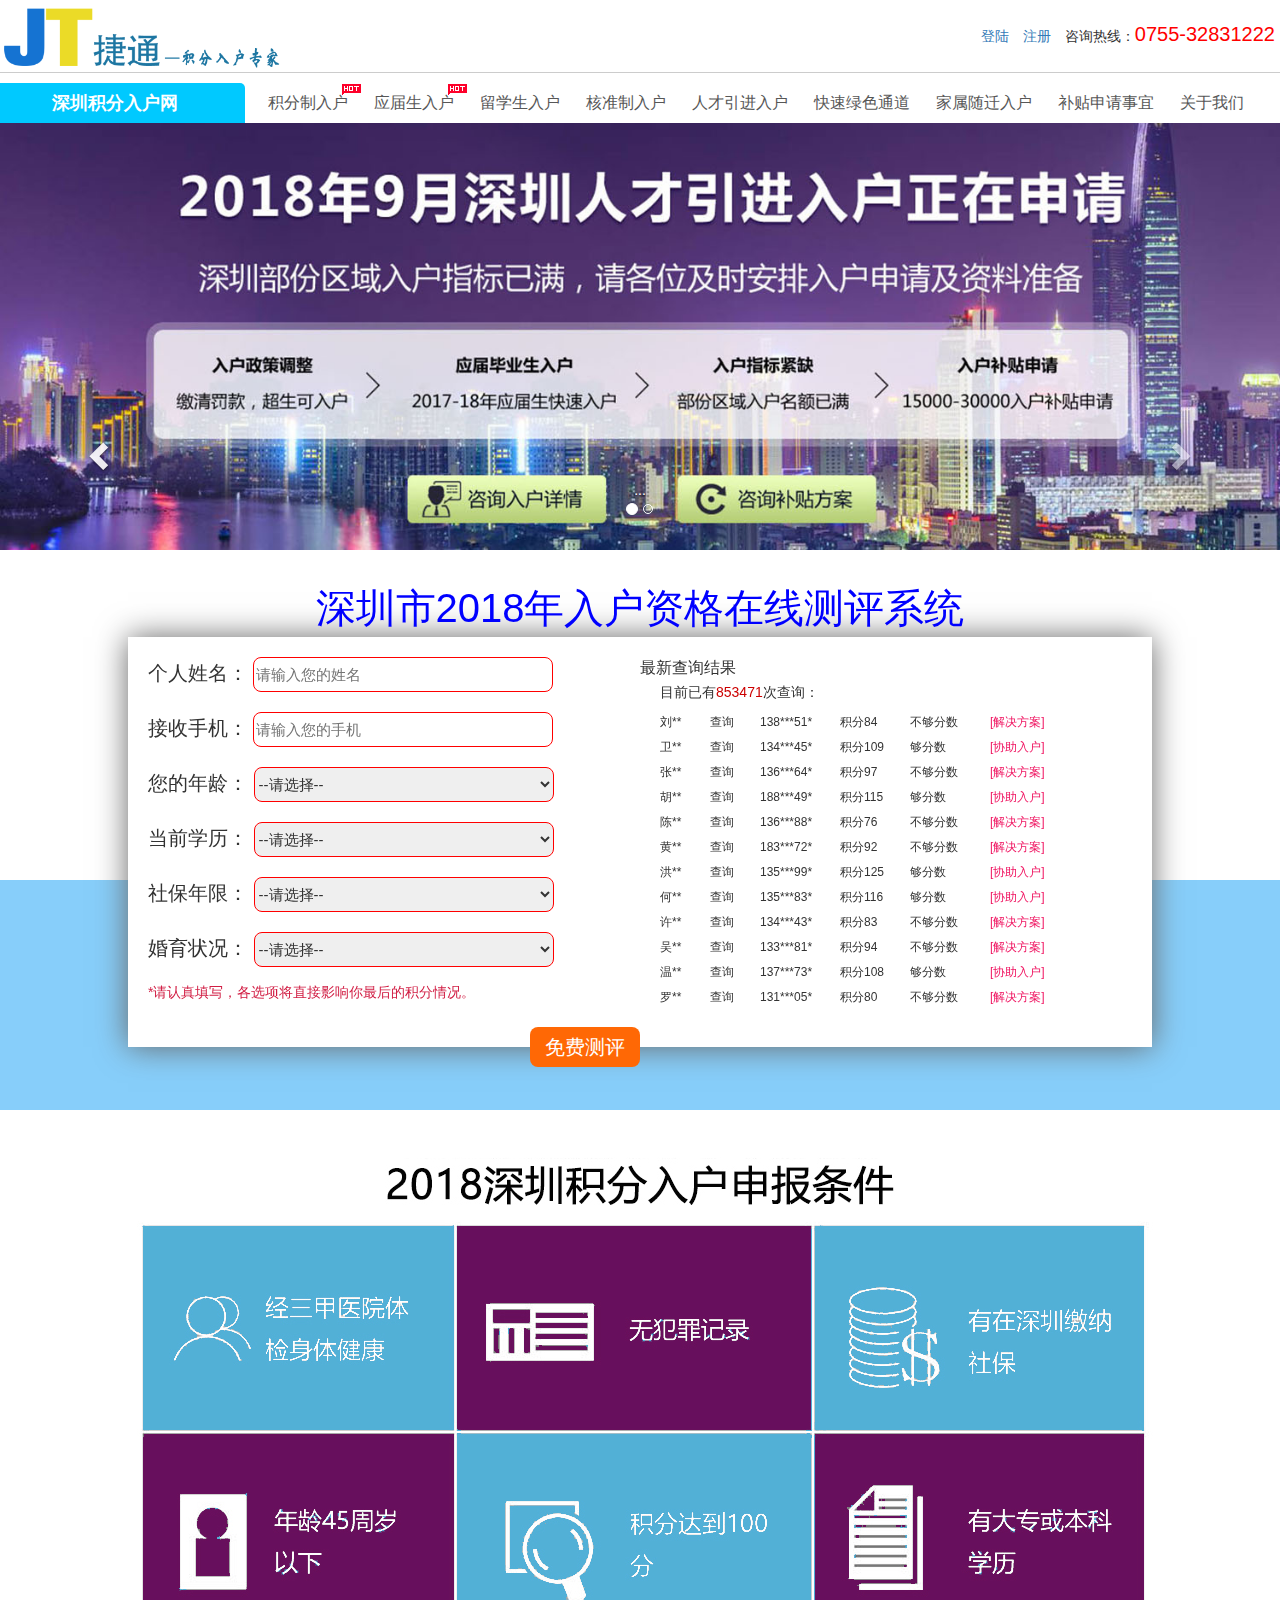
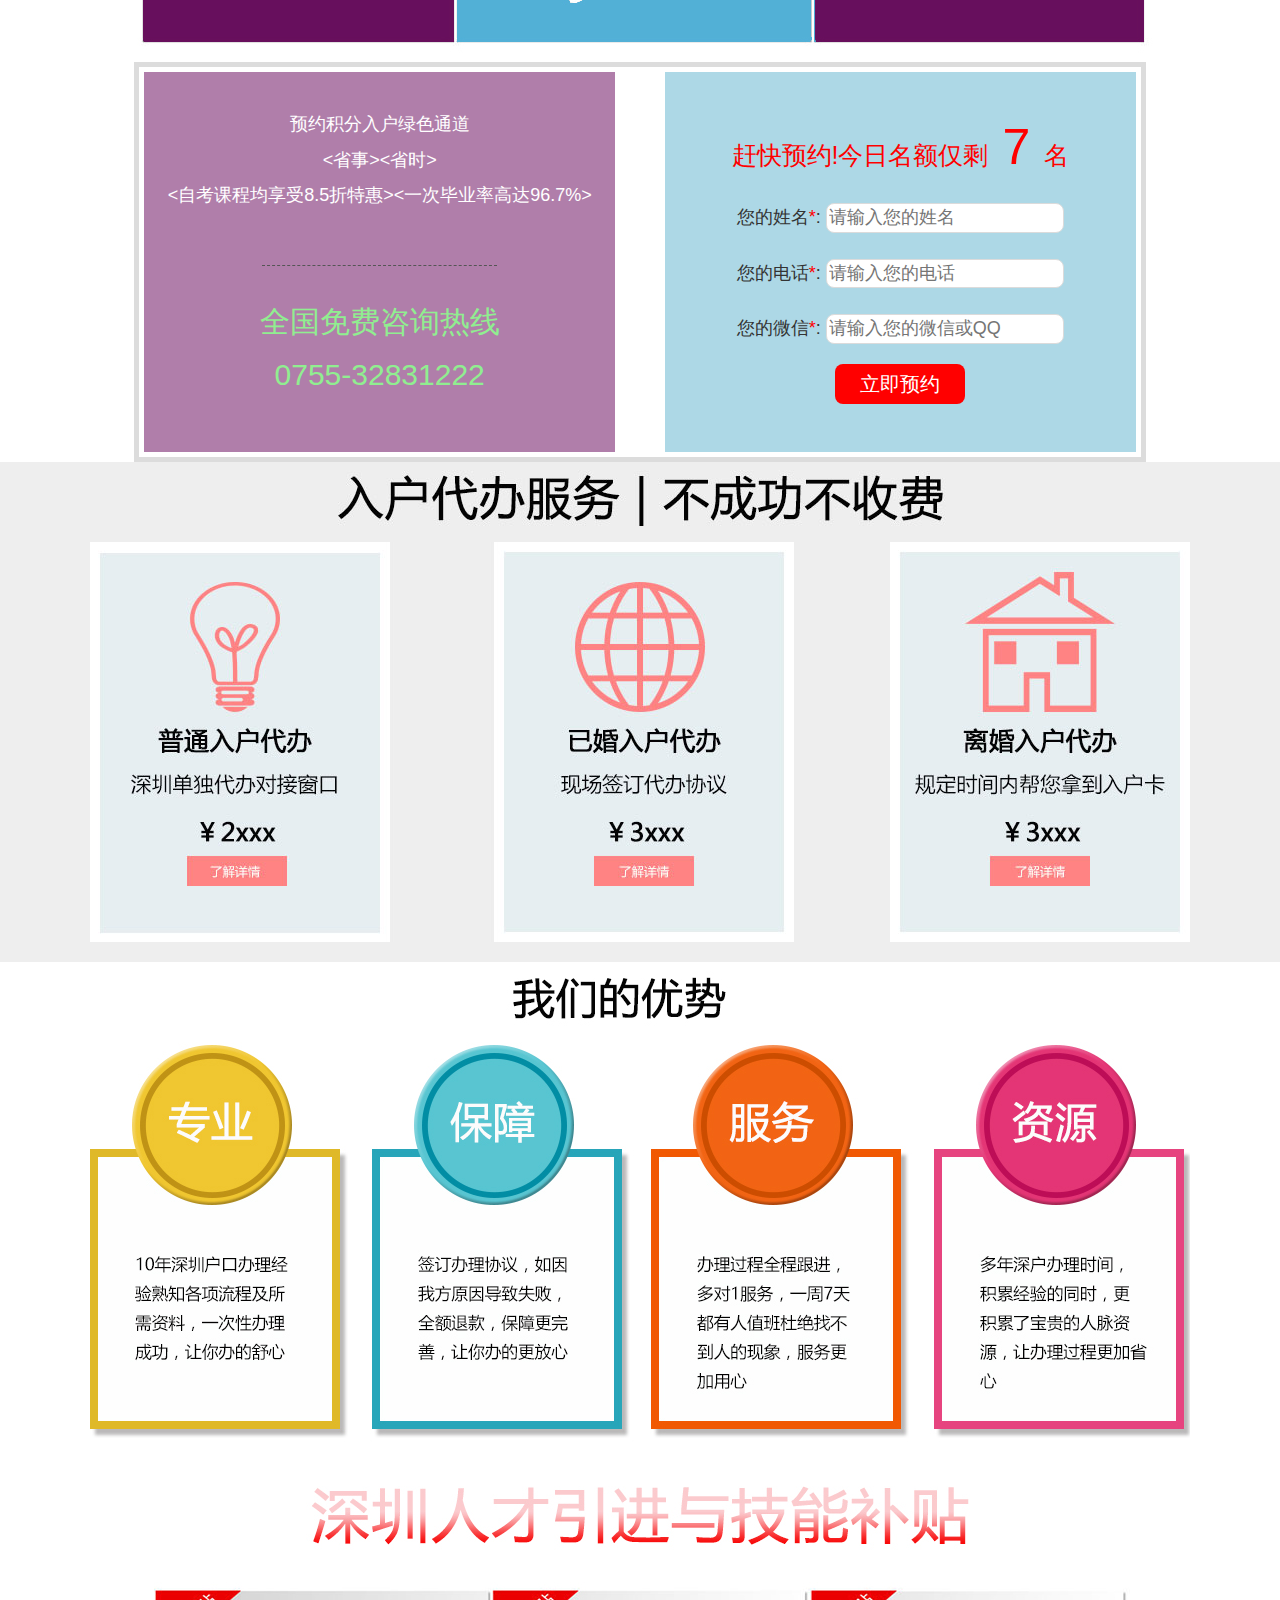
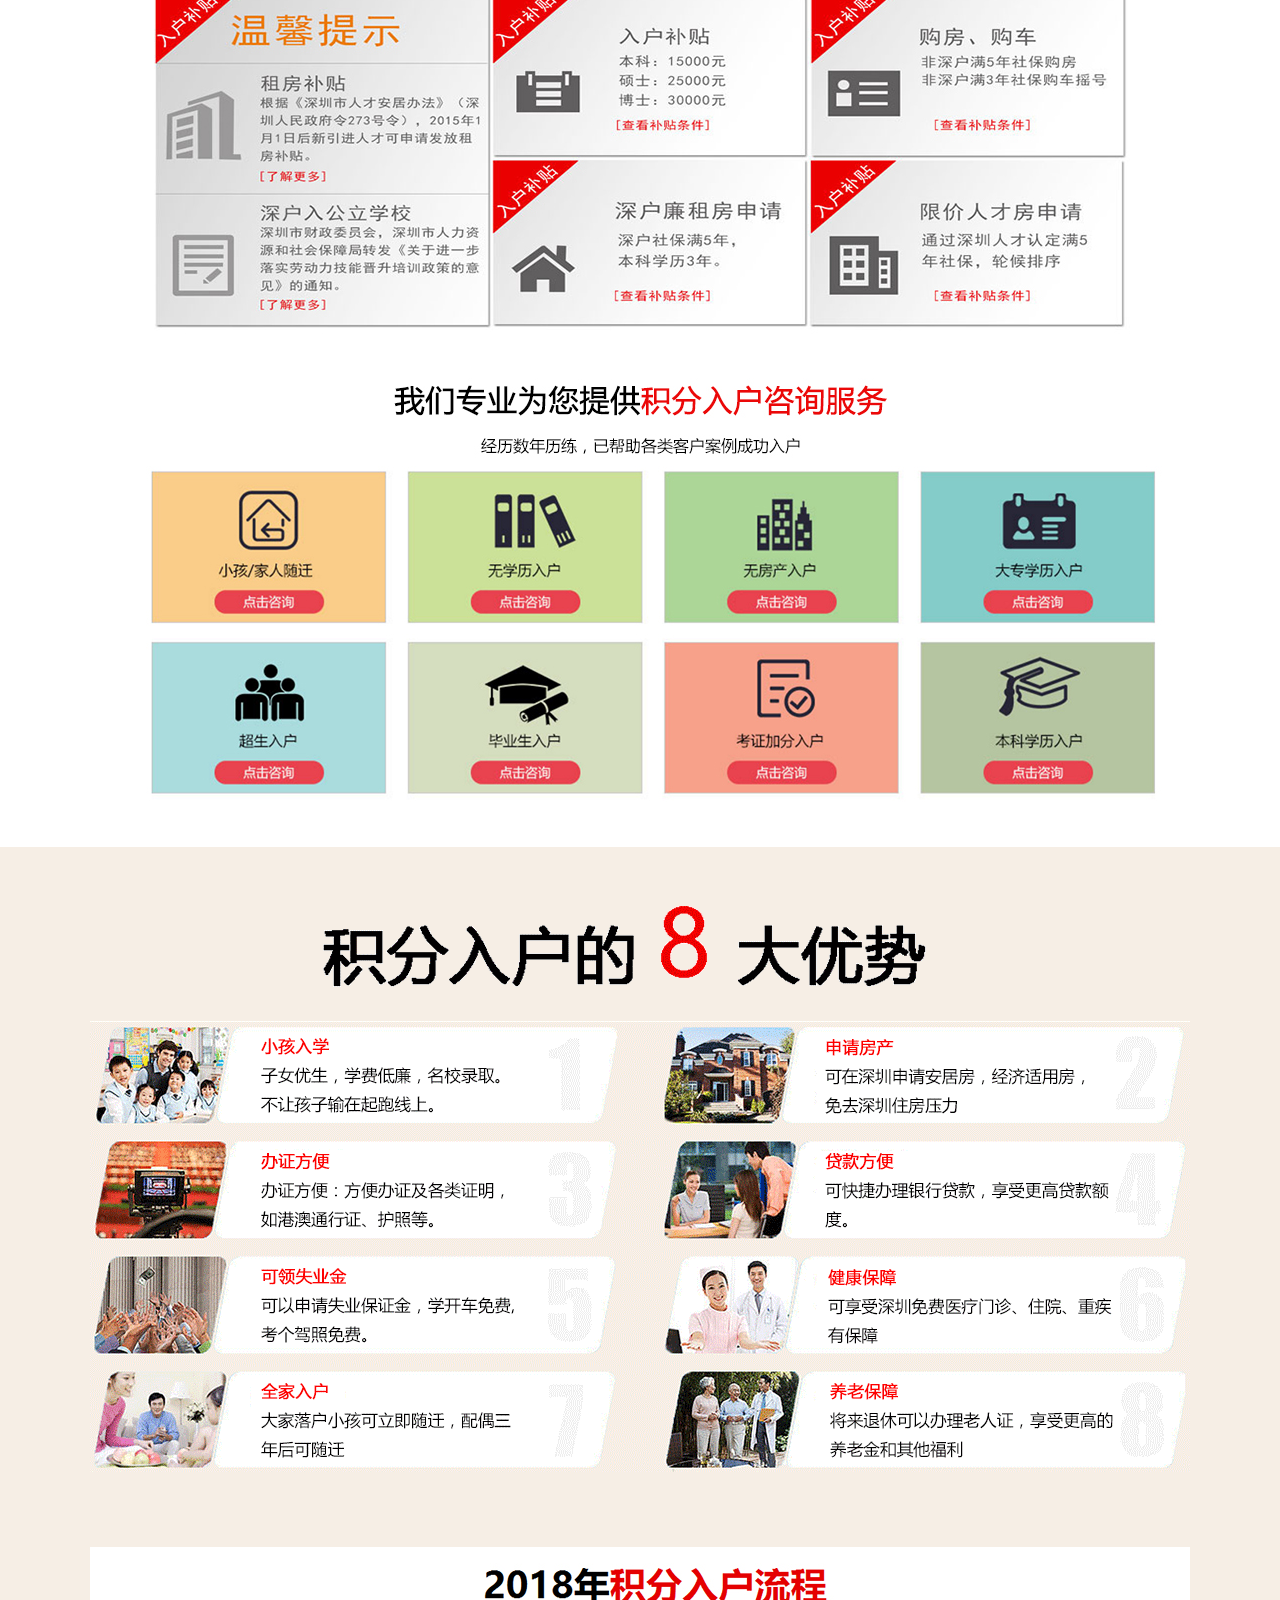
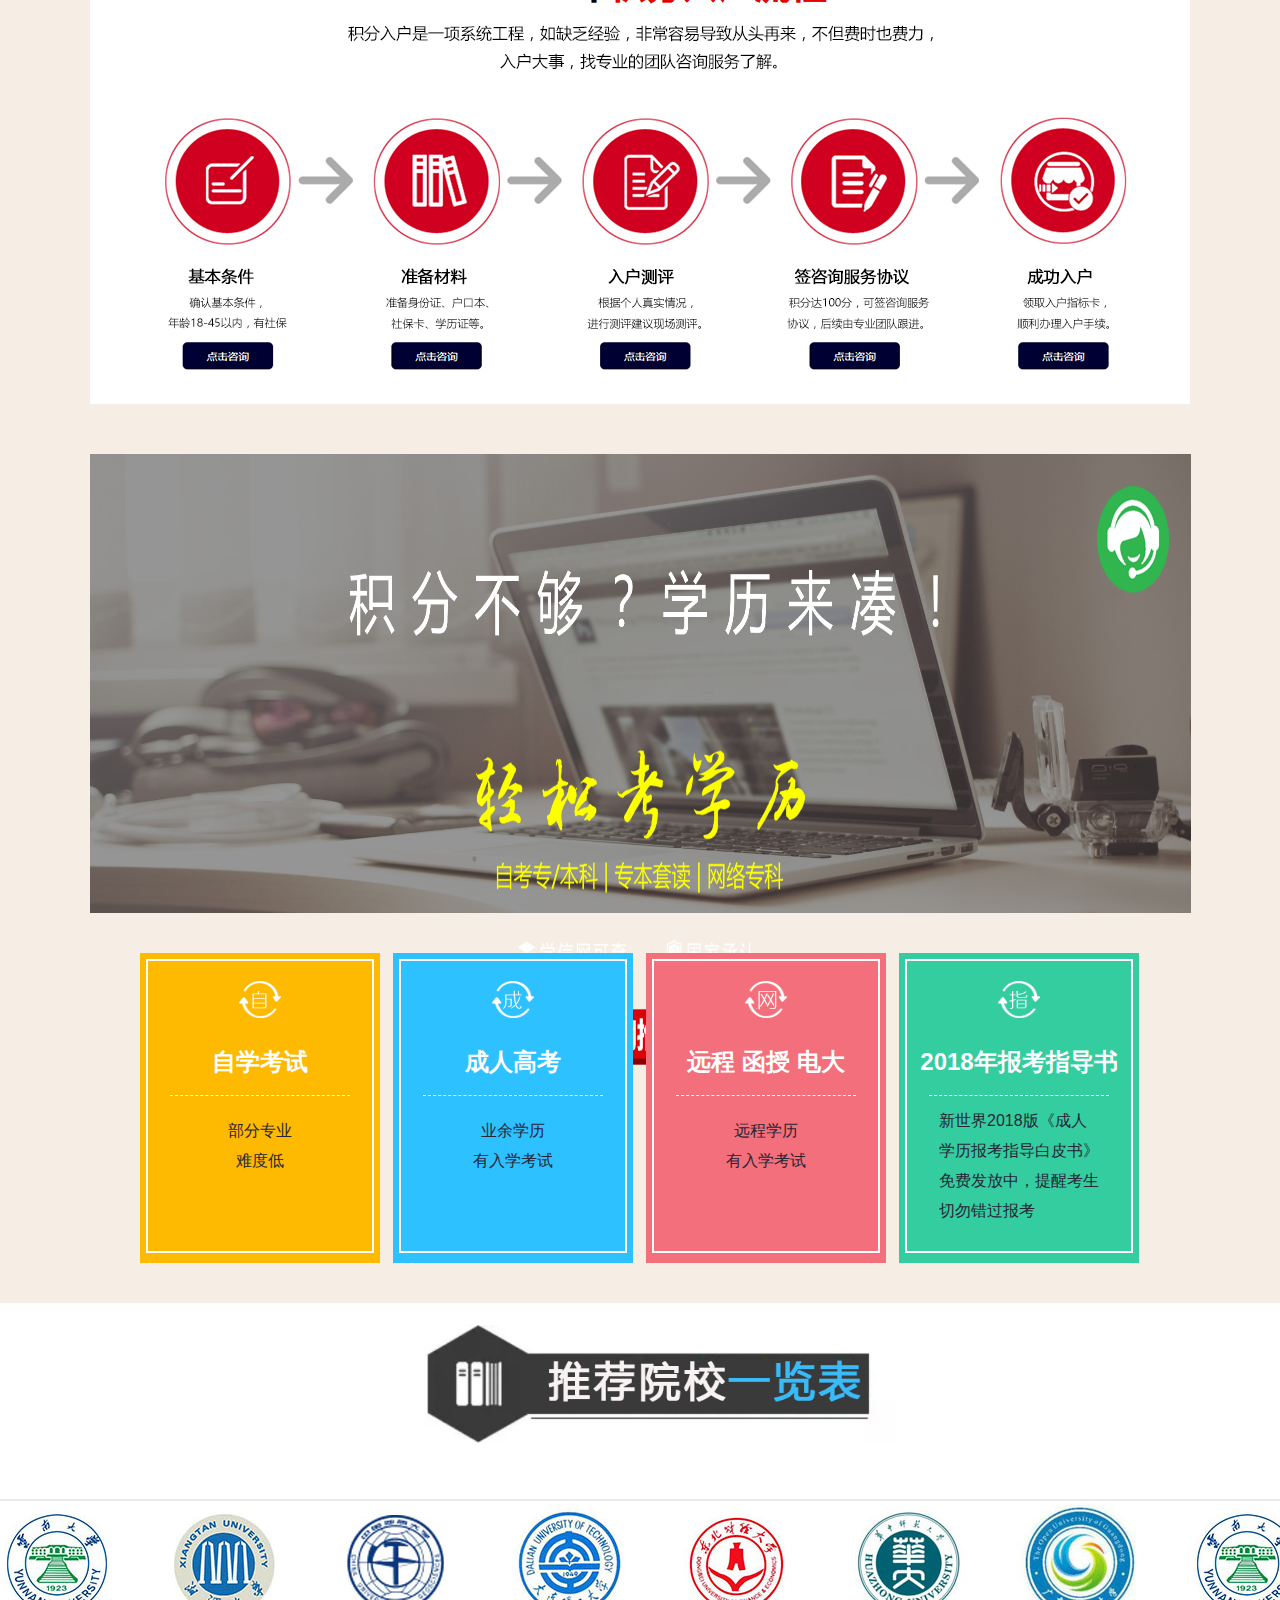
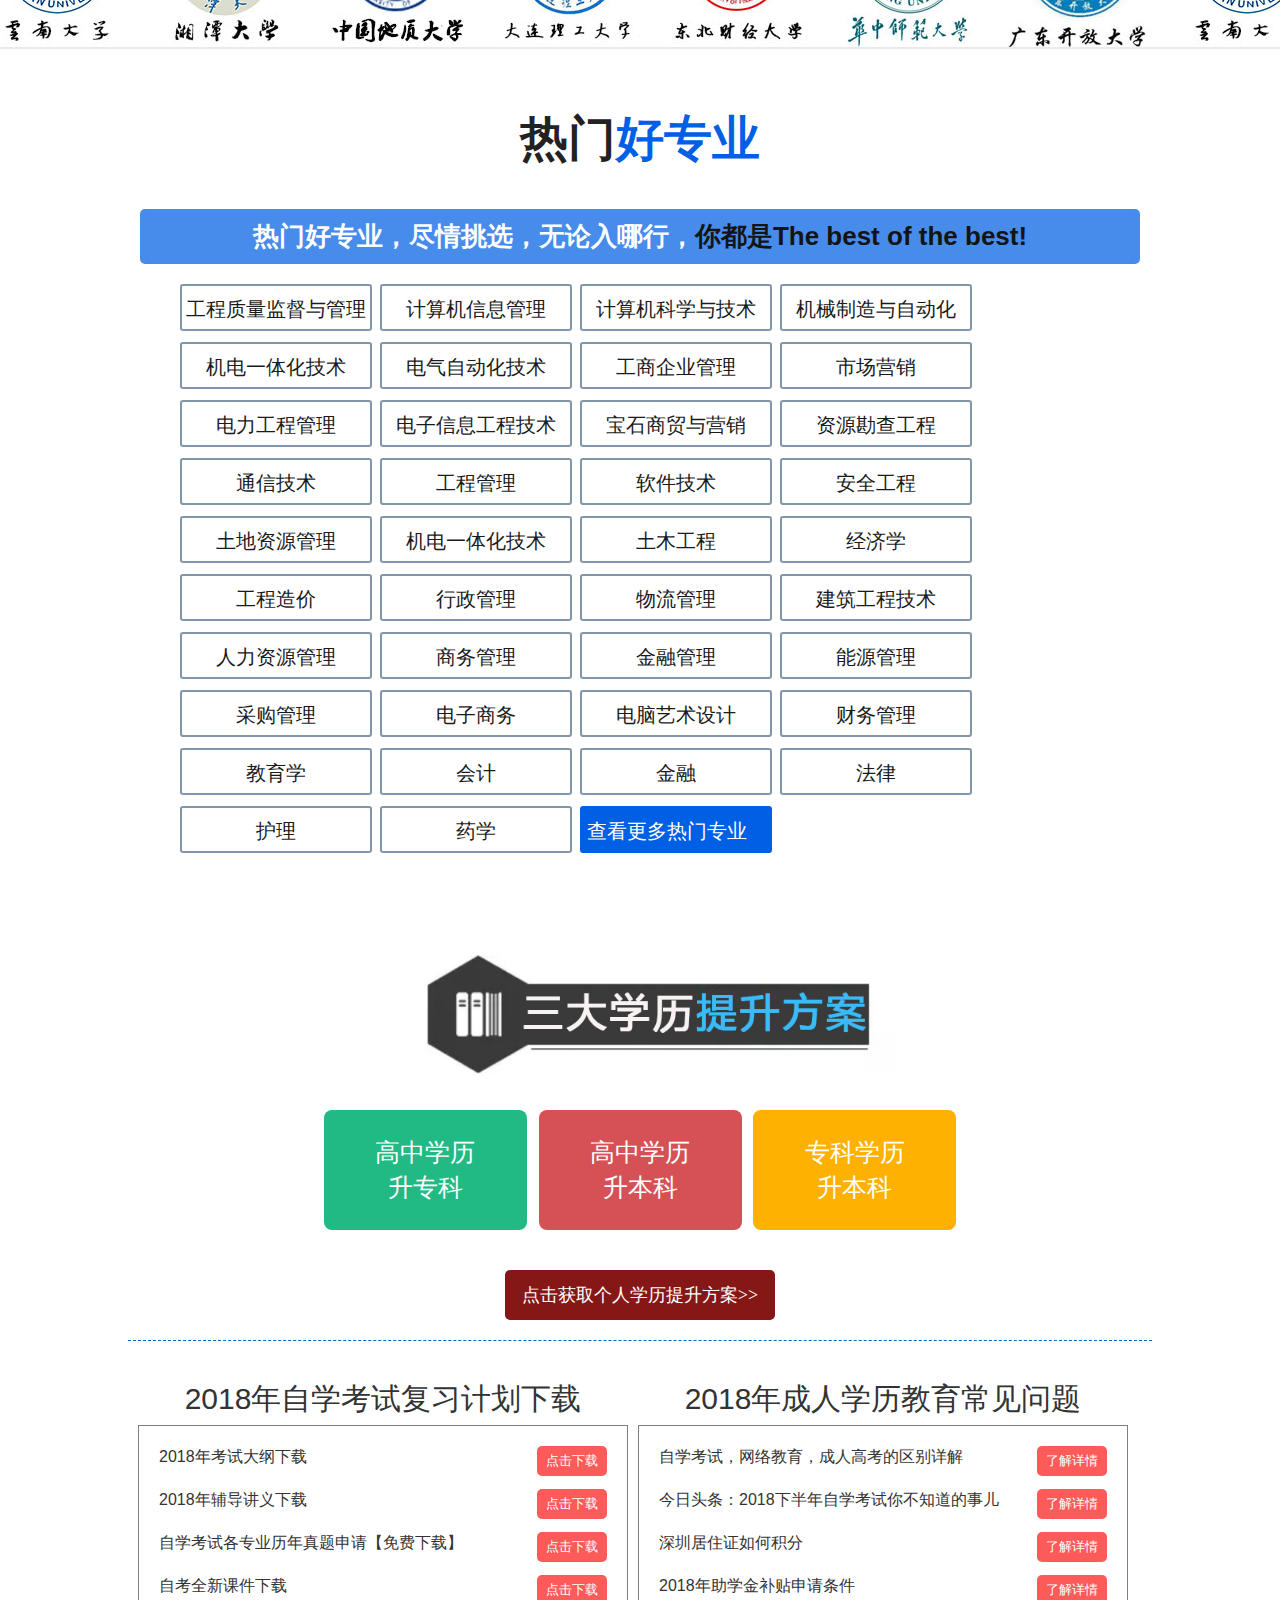
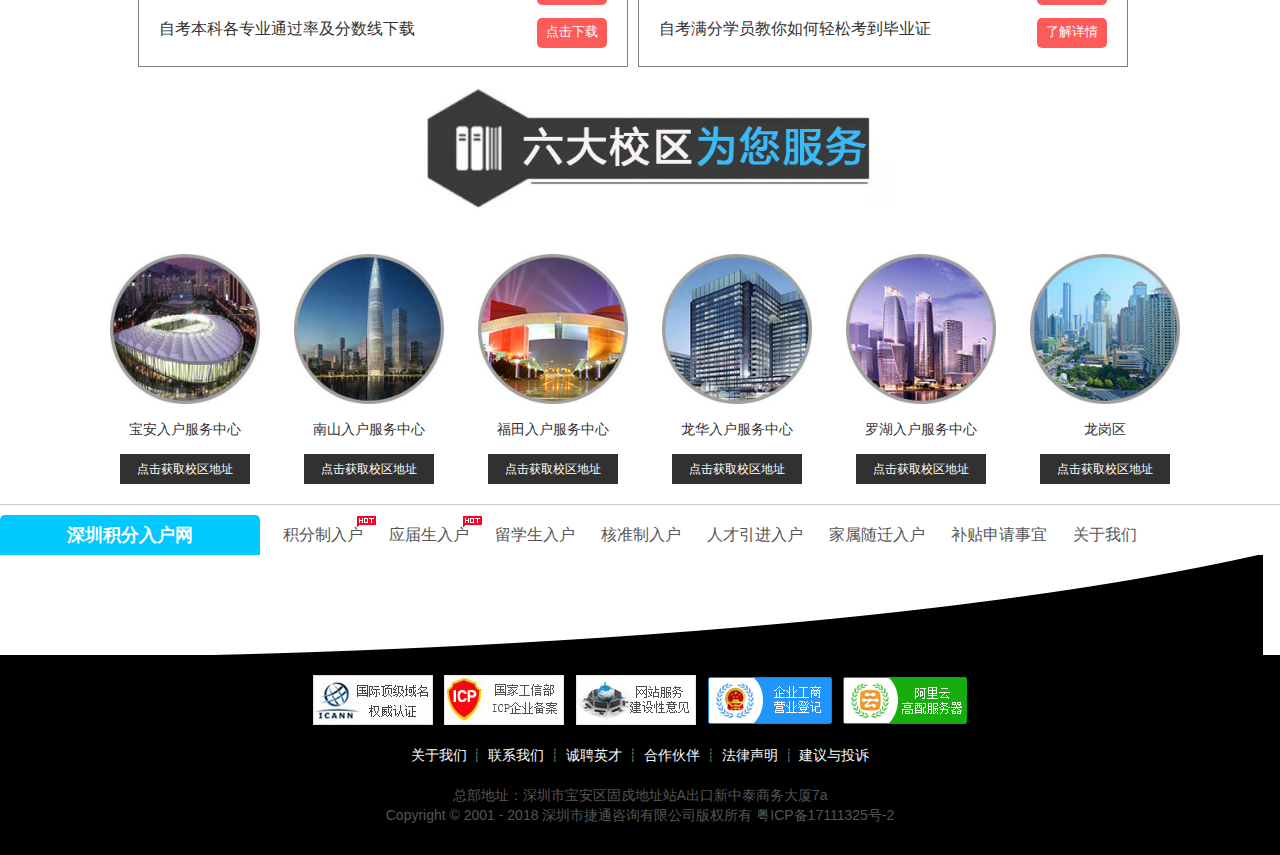
==== commit 07d36cf4: "修改跳转链接" ====
--- a/src/main/webapp/index.html
+++ b/src/main/webapp/index.html
@@ -337,7 +337,7 @@
   <div style="padding: 10px 0px; background:#DA251C;"><a style="size: 0.4rem;color: white;" href="tel:0755-32831222">联系电话：0755-32831222</a></div>
   <p style="color: #555;">版权所有：<font class="ssmd_copyright" >CopyRight©2018  <a style="color: #555;" href="http://www.miitbeian.gov.cn">粤ICP备17111325号-2</a></font></p>
   <p style="color: #555;">深圳总部：深圳市宝安区固戍地址站A出口新中泰商务大厦7a</p>
-  <div class="copy_nav"><a href="/about.html" target="_blank" style="color:#555; height:30px;">关于我们</a> ┊ <a href="/contact.html" target="_blank" style="color:#555; height:30px;">联系我们</a></div>
+  <div class="copy_nav"><a href='http://p.qiao.baidu.com/im/index?siteid=3913178&ucid=6872389&cp=&cr=&cw='" target="_blank" style="color:#555; height:30px;">关于我们</a> ┊ <a href='http://p.qiao.baidu.com/im/index?siteid=3913178&ucid=6872389&cp=&cr=&cw='" target="_blank" style="color:#555; height:30px;">联系我们</a></div>
   <div class="blank" style="height: 8%;background-color: #AAAAAA;"></div>
  </div>
 			<!--底部-->
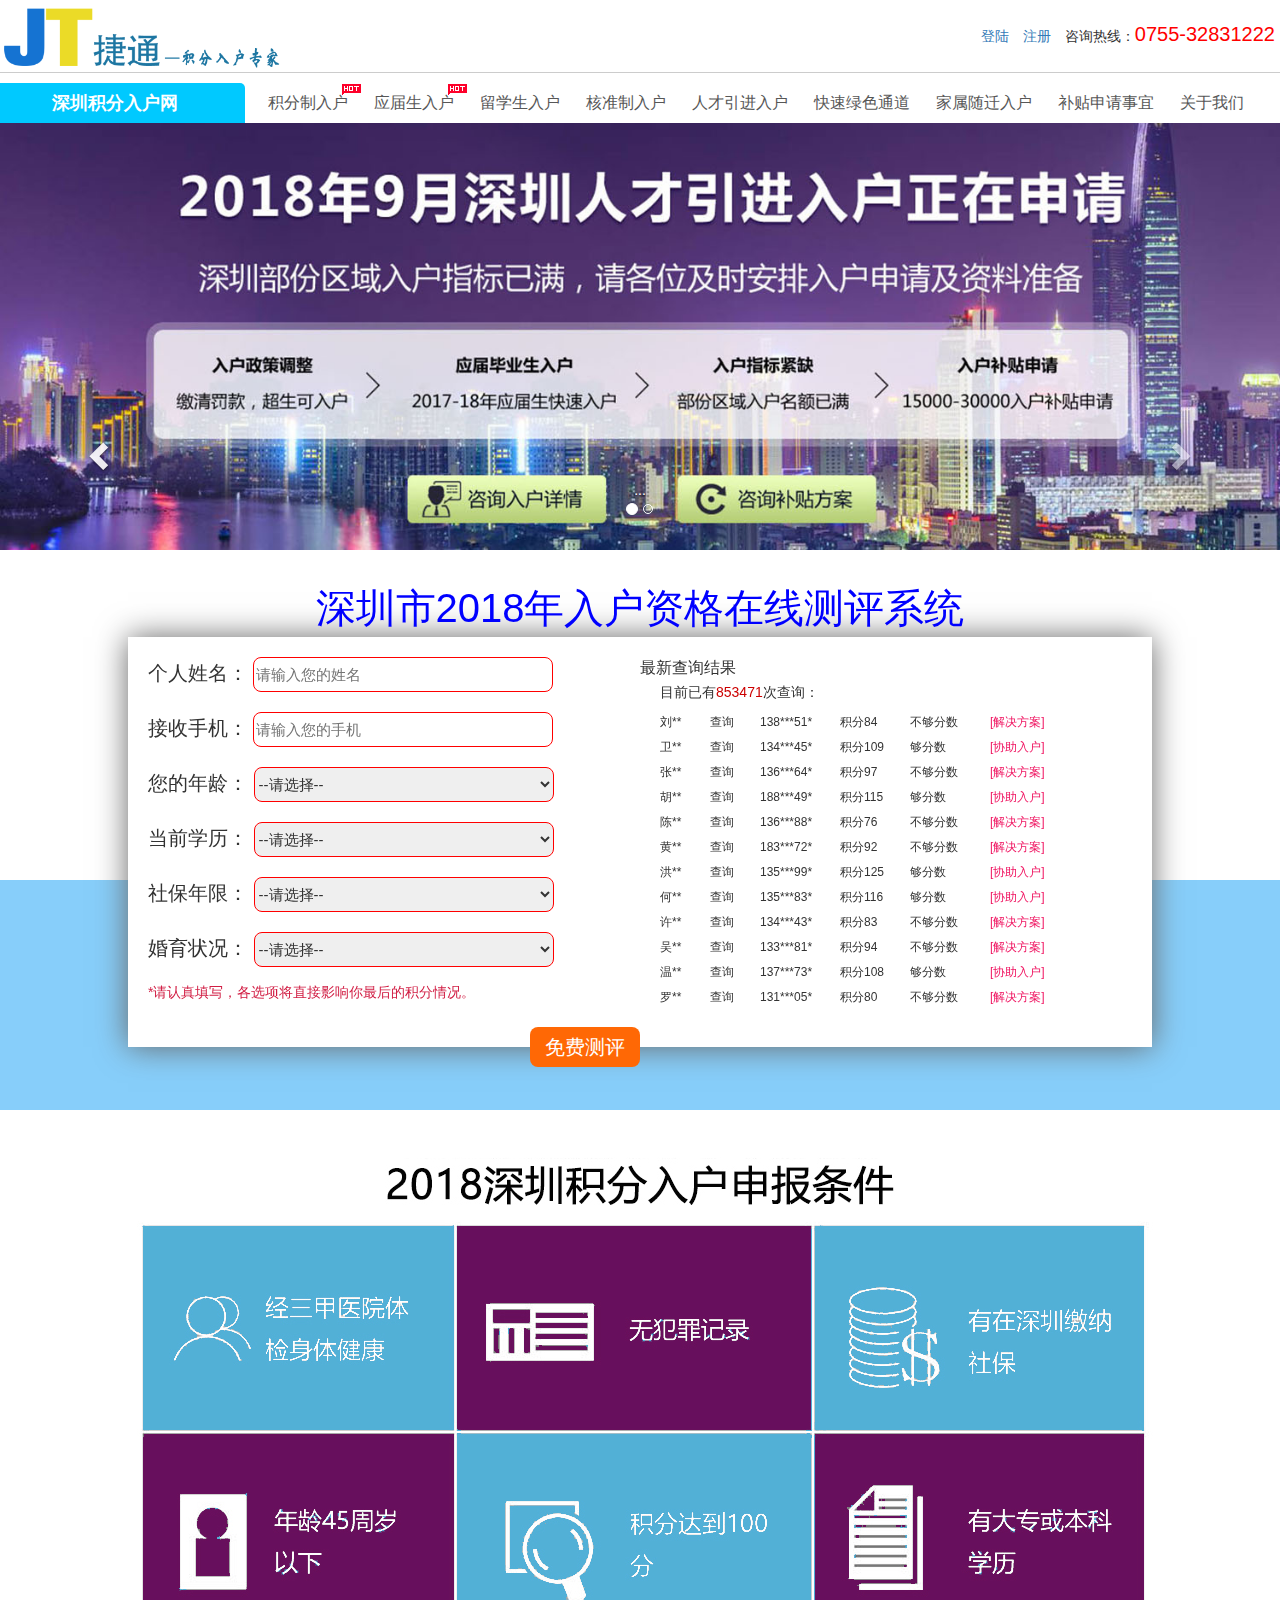
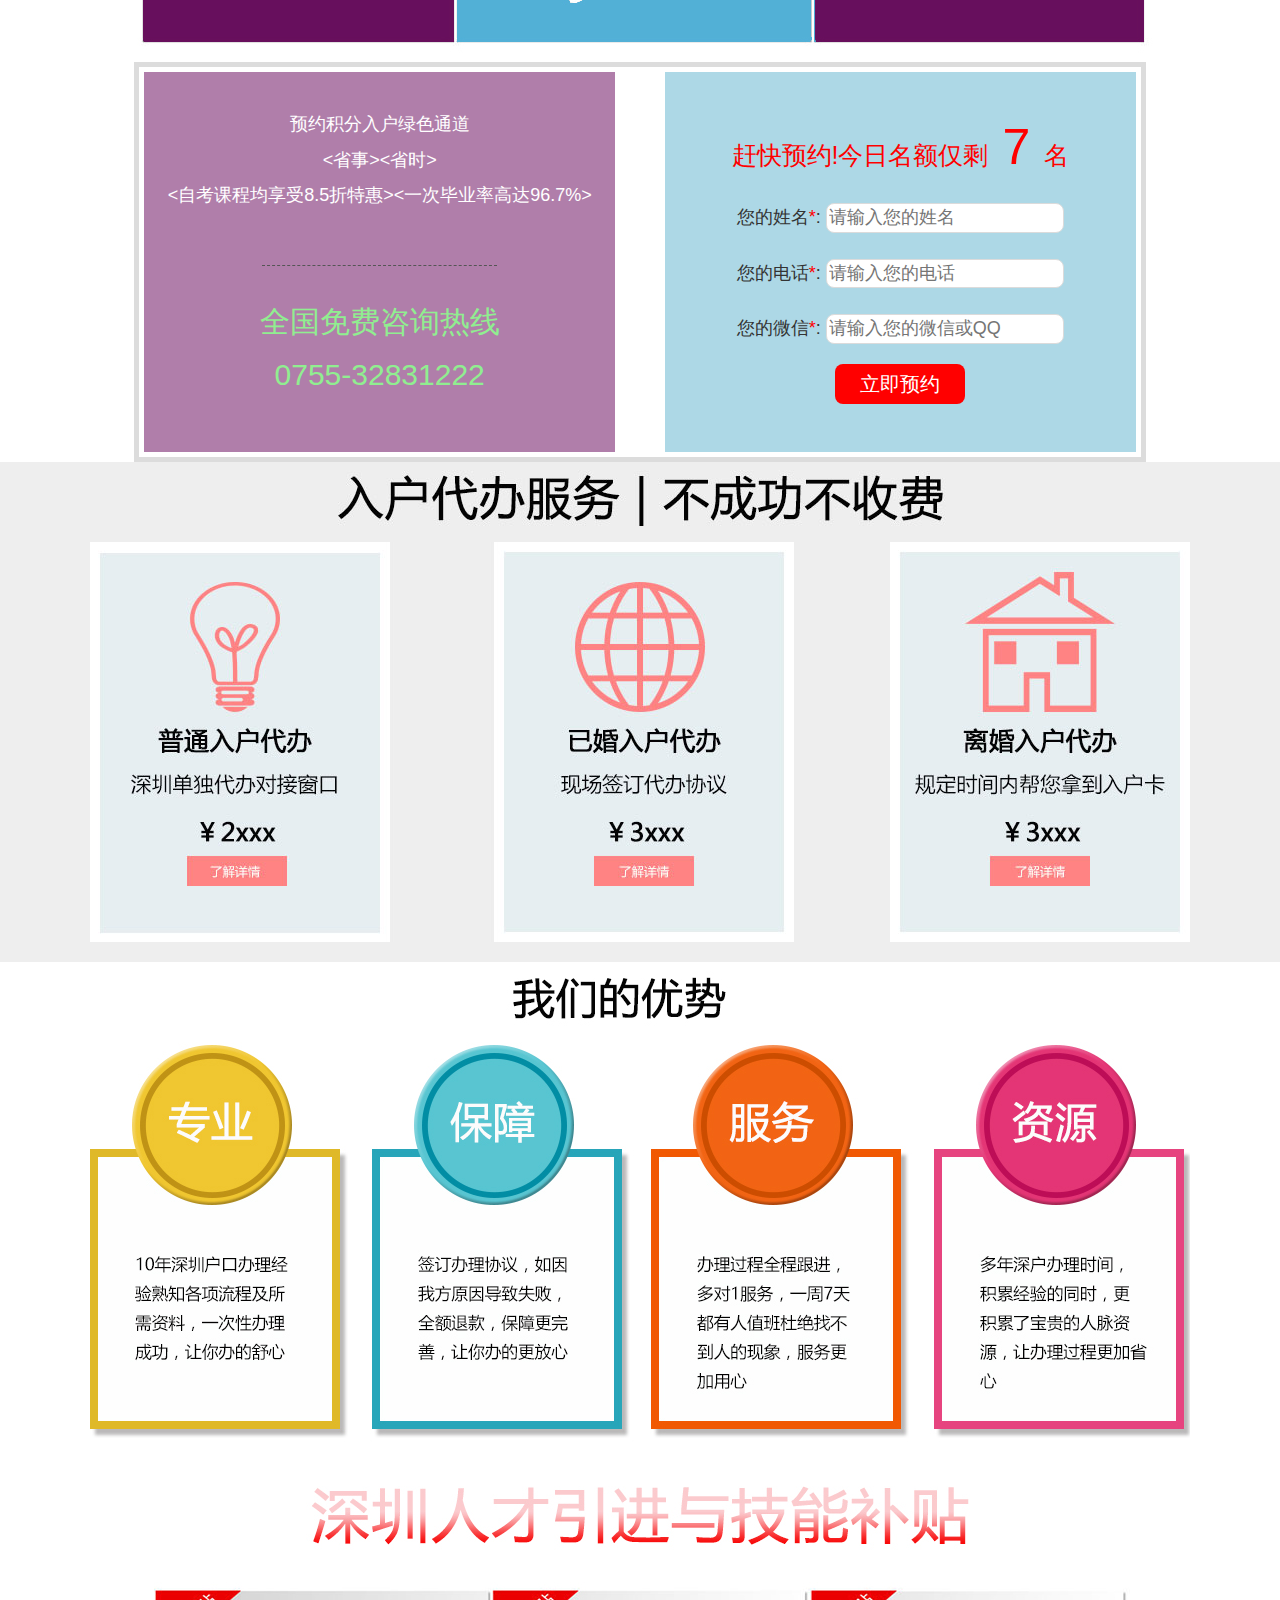
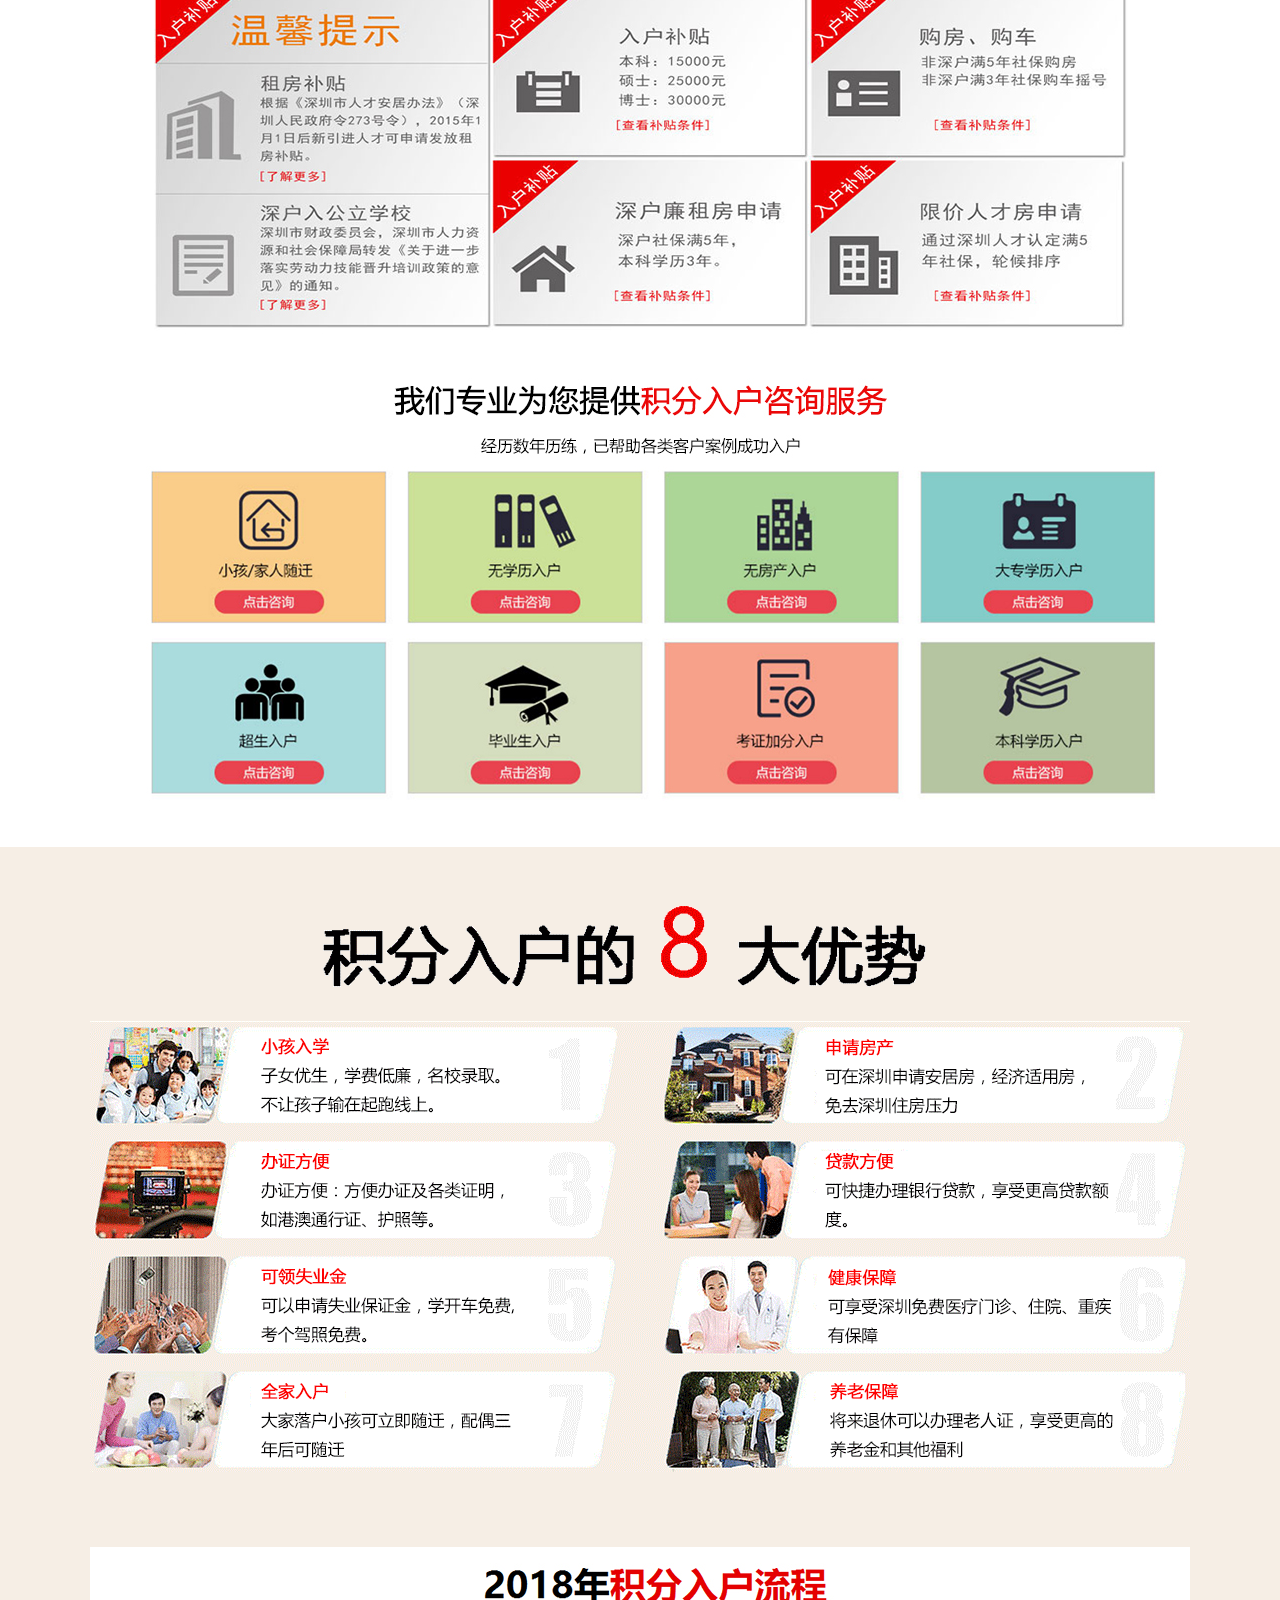
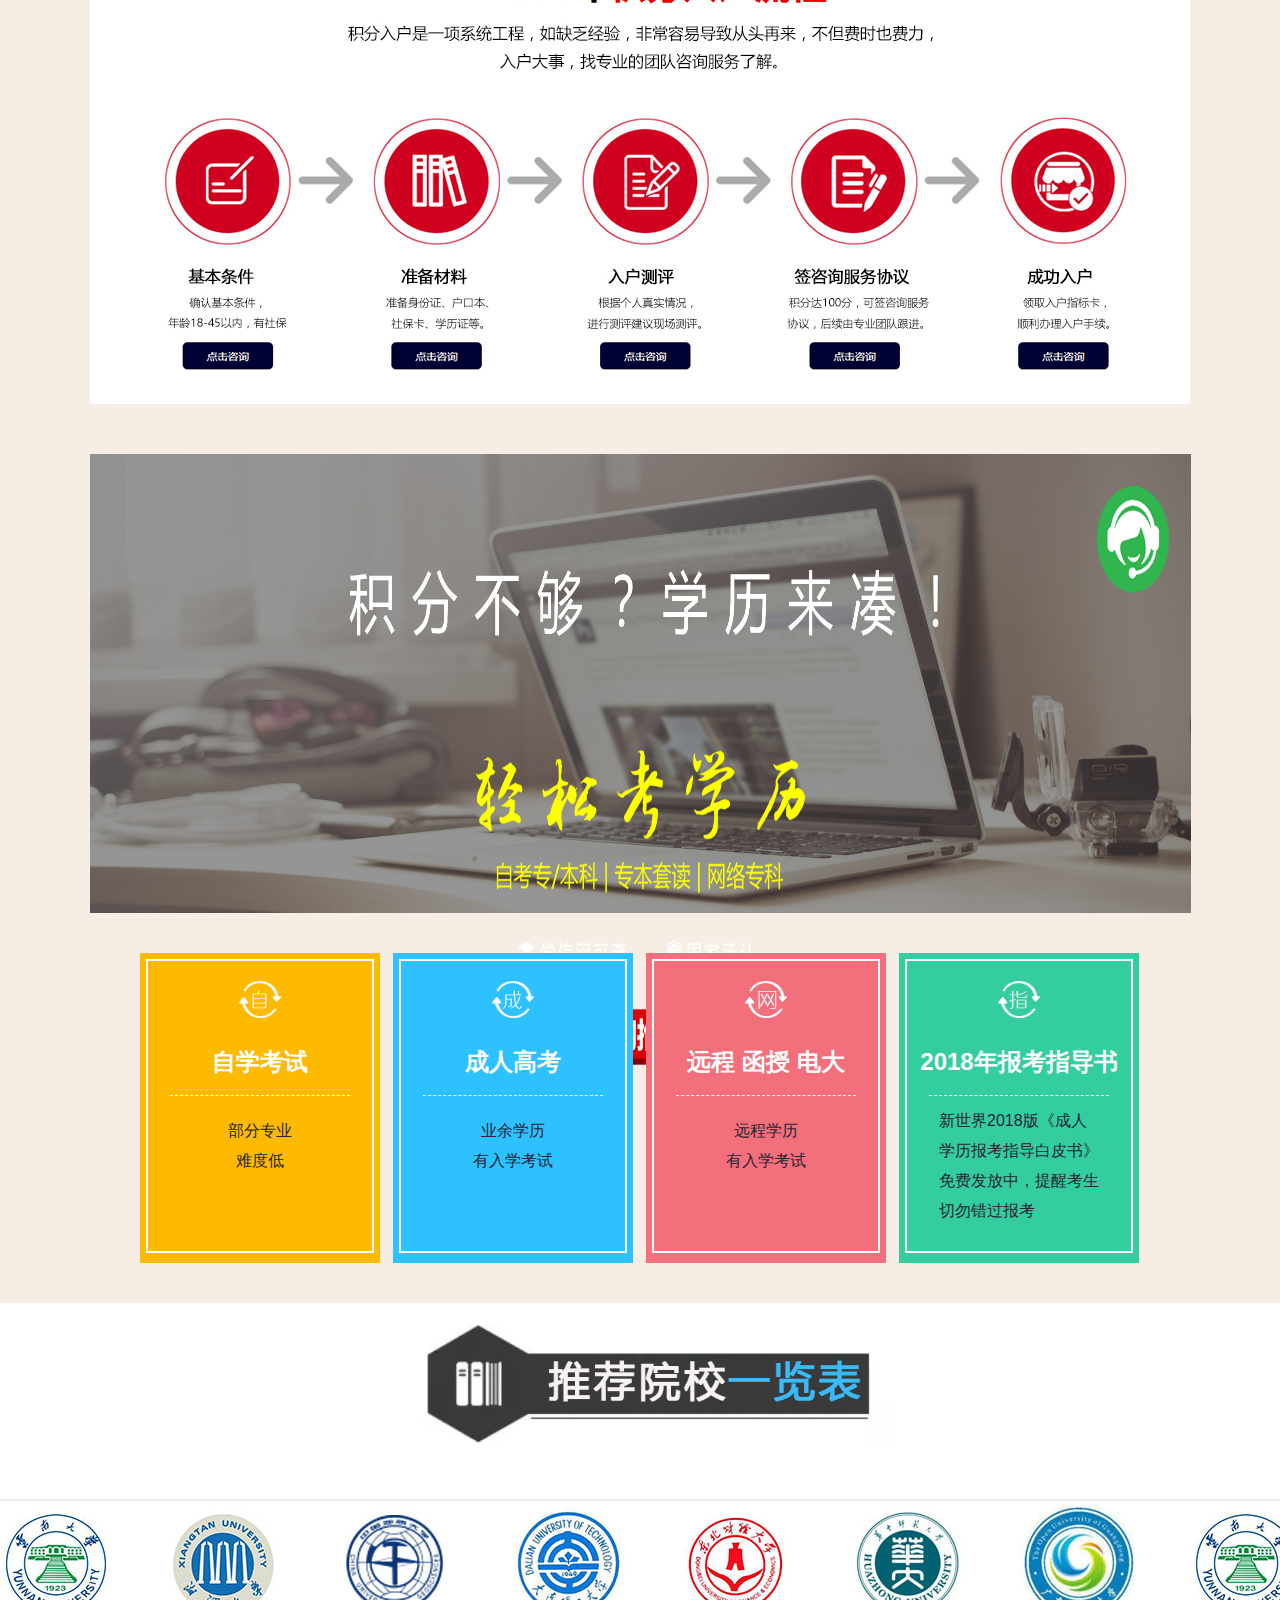
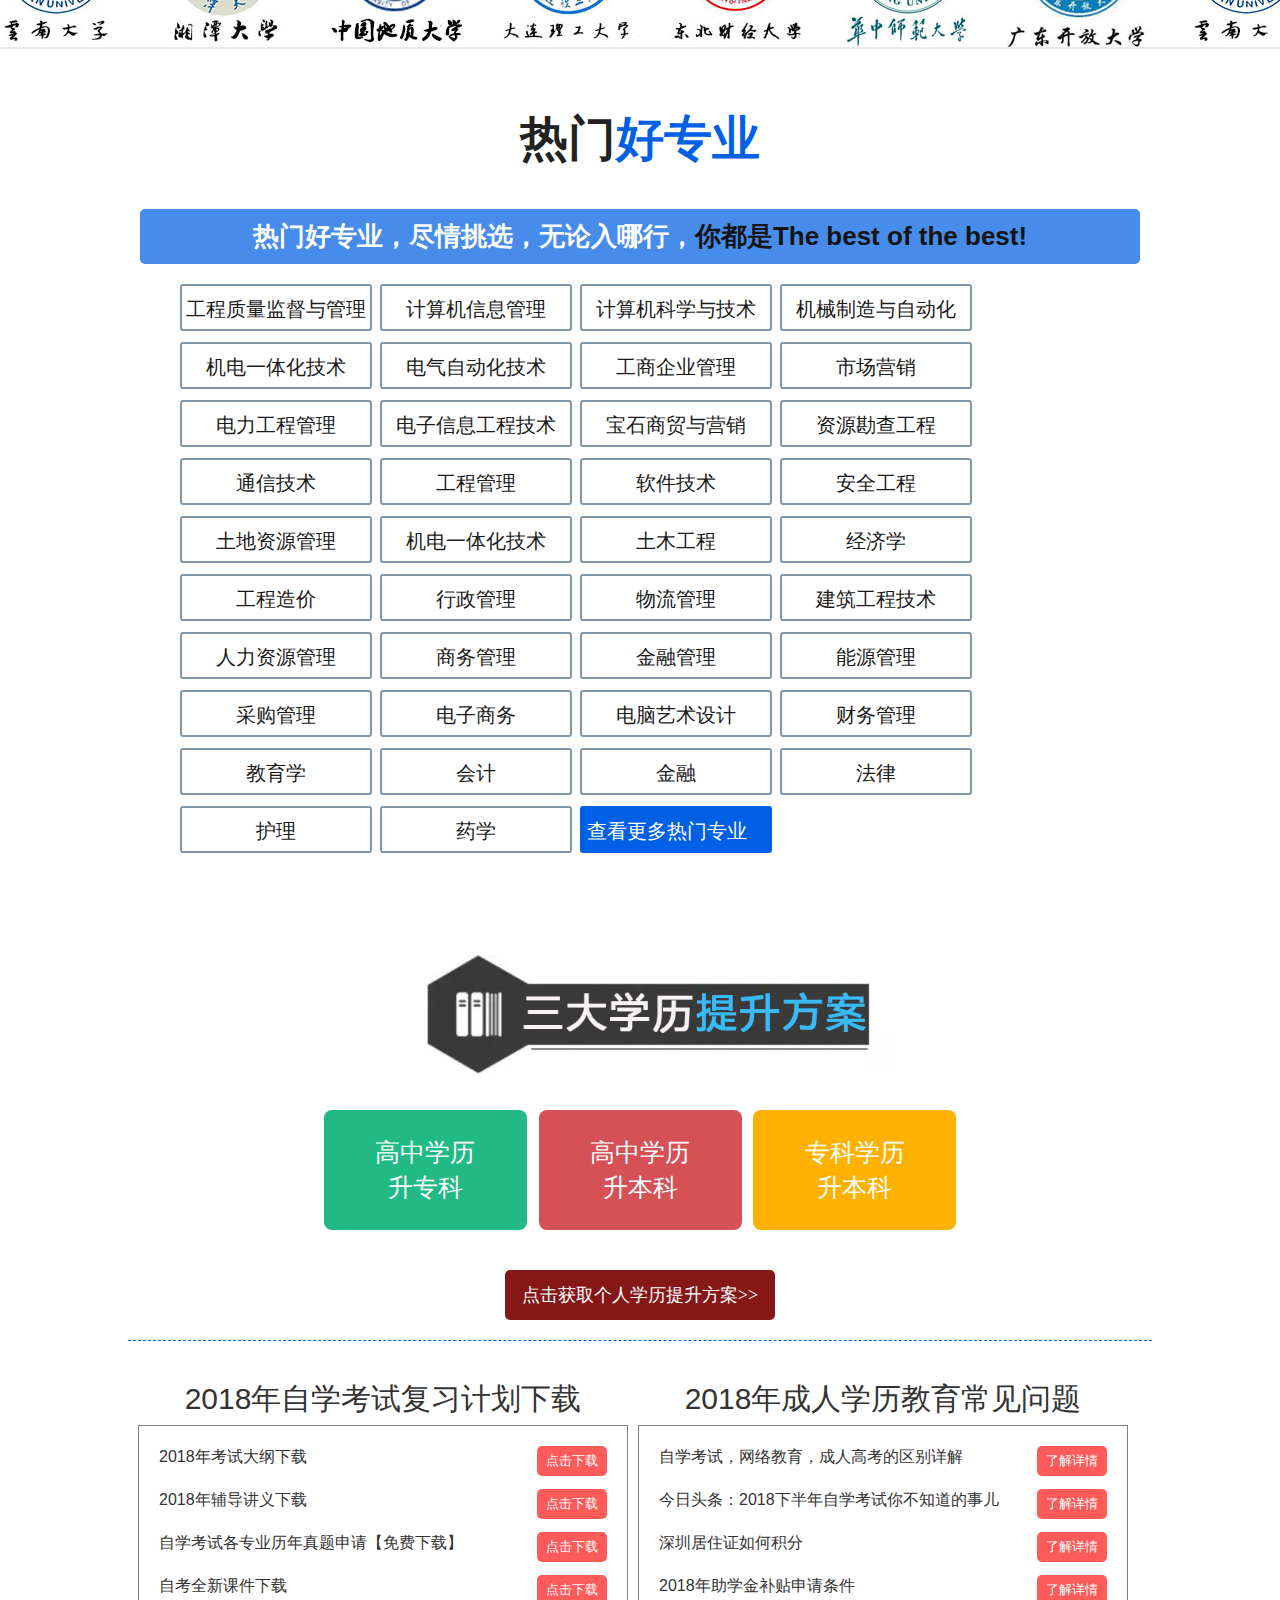
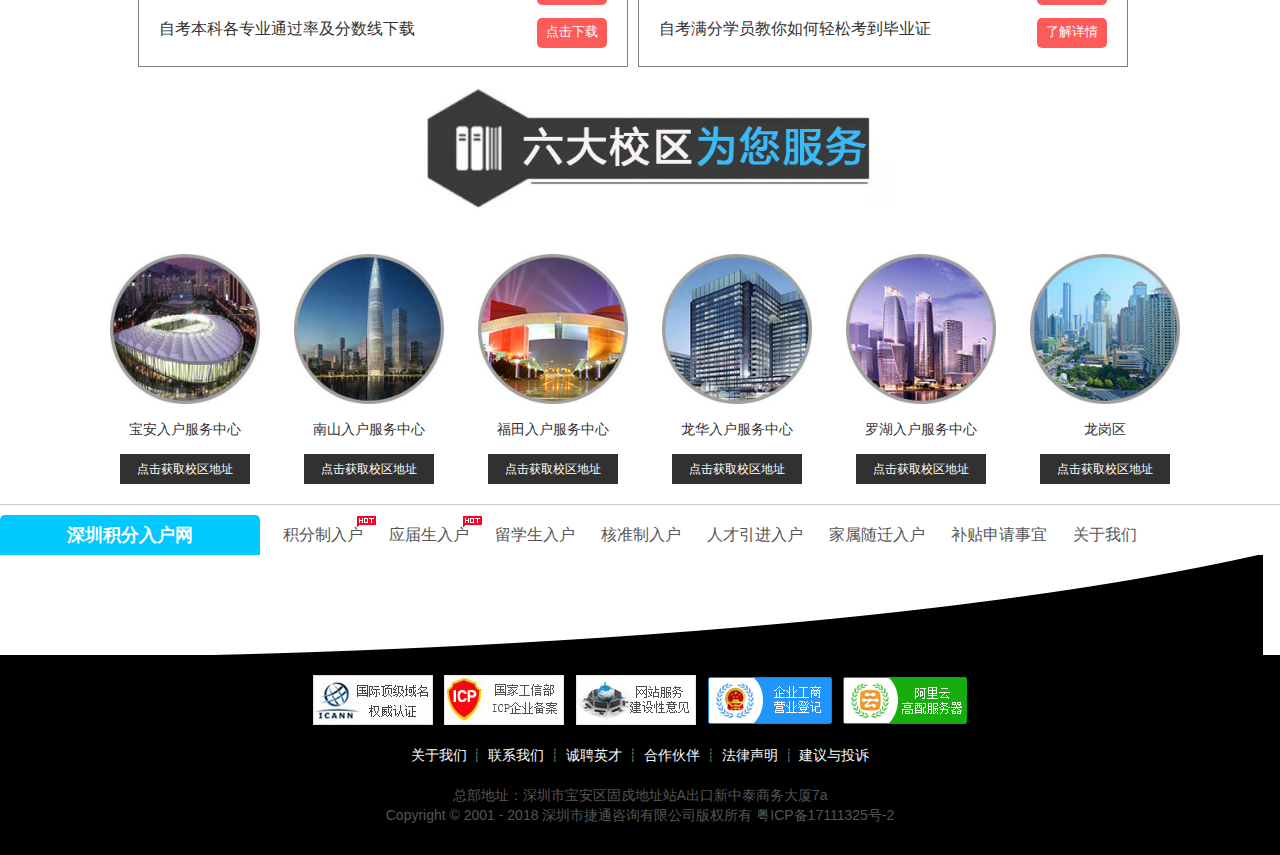
==== commit 603f977c: "添加了关键字实体类" ====
--- a/src/main/webapp/index.html
+++ b/src/main/webapp/index.html
@@ -466,6 +466,9 @@
 			var educationLevel = $("#educationLevel").val();
 			var insureYear = $("#insureYear").val();
 			/*var memberId = 4;*/
+			
+			var url = window.location.href; 
+			alert(url);
 	
 	
 	
@@ -513,7 +516,7 @@
 			$.ajax({
 		            type: "post",
 				    /*url: "o/customer/apply?mid=325",*/
-				    url: "o/customer/apply?mid=326",
+				    url: "o/customer/apply?mid=326&url="+url,
 				    data: {
 				        'name': name,
 				        'phone':phone,
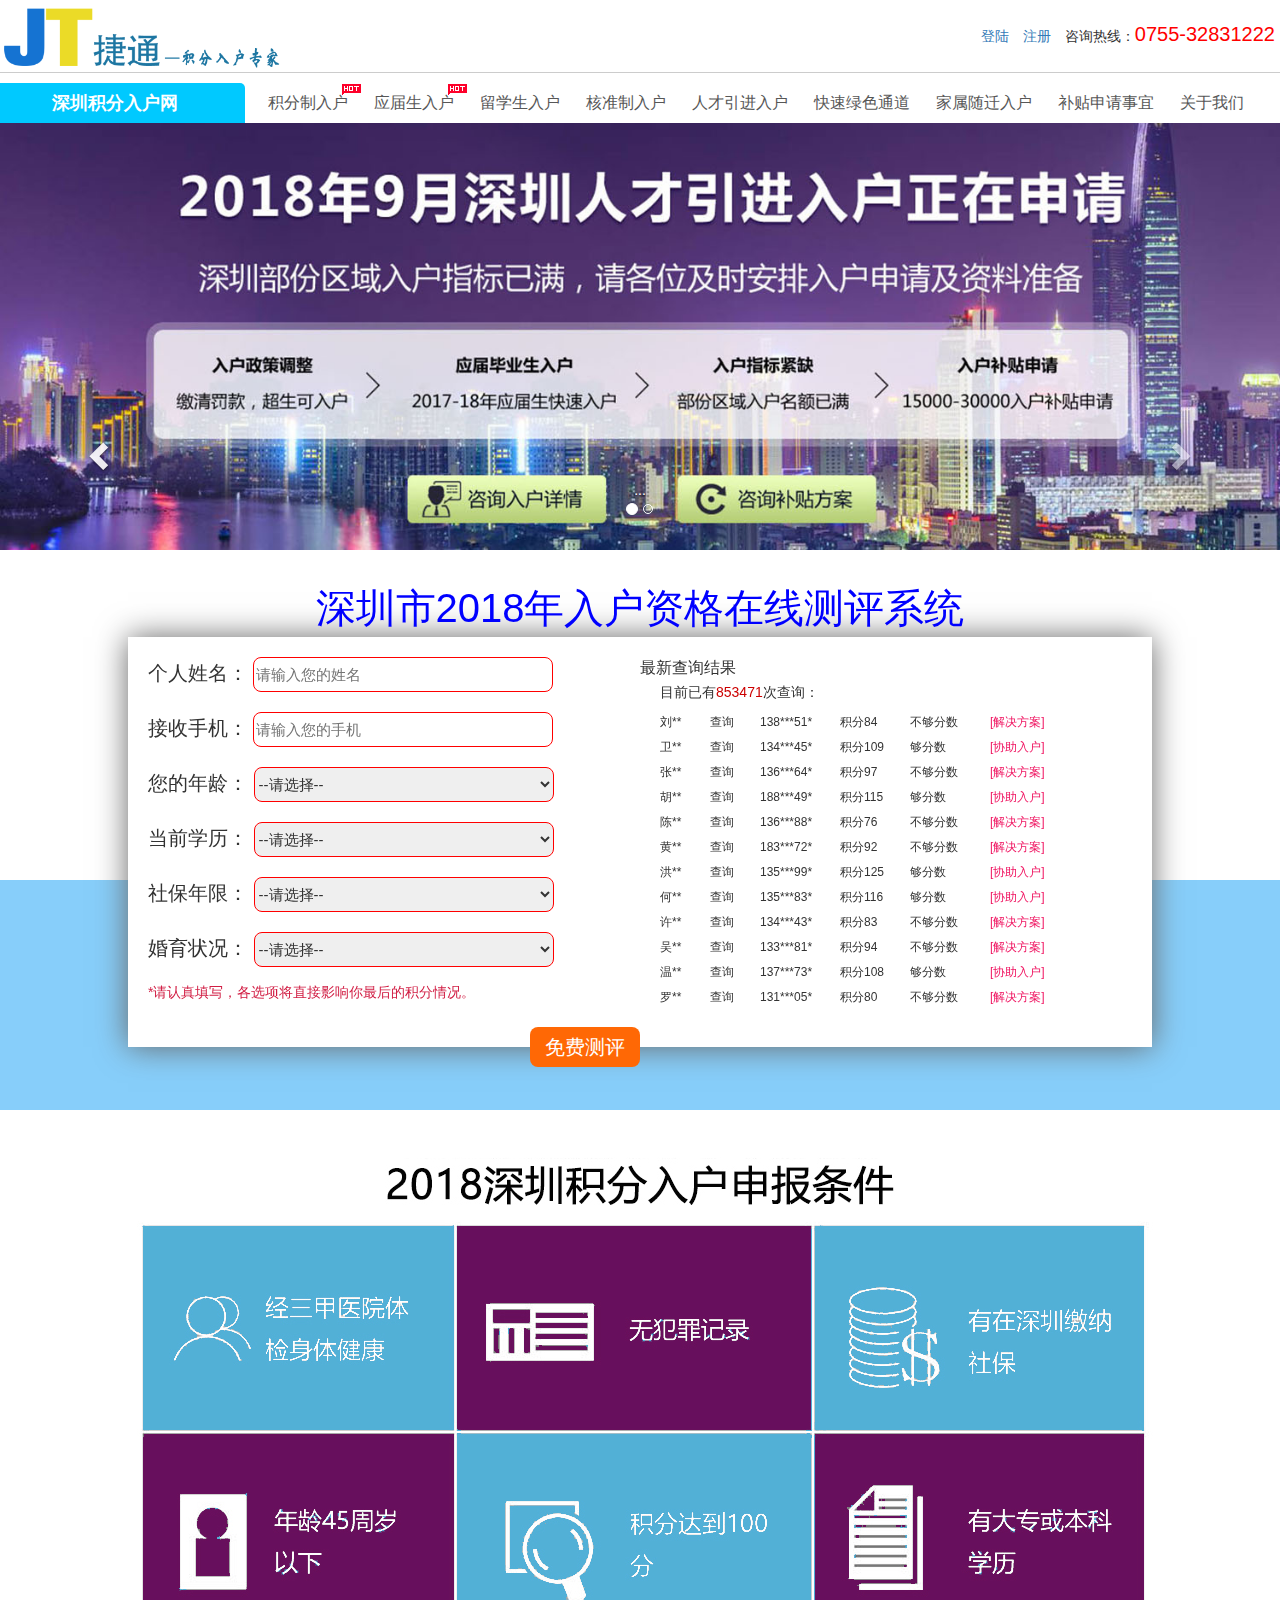
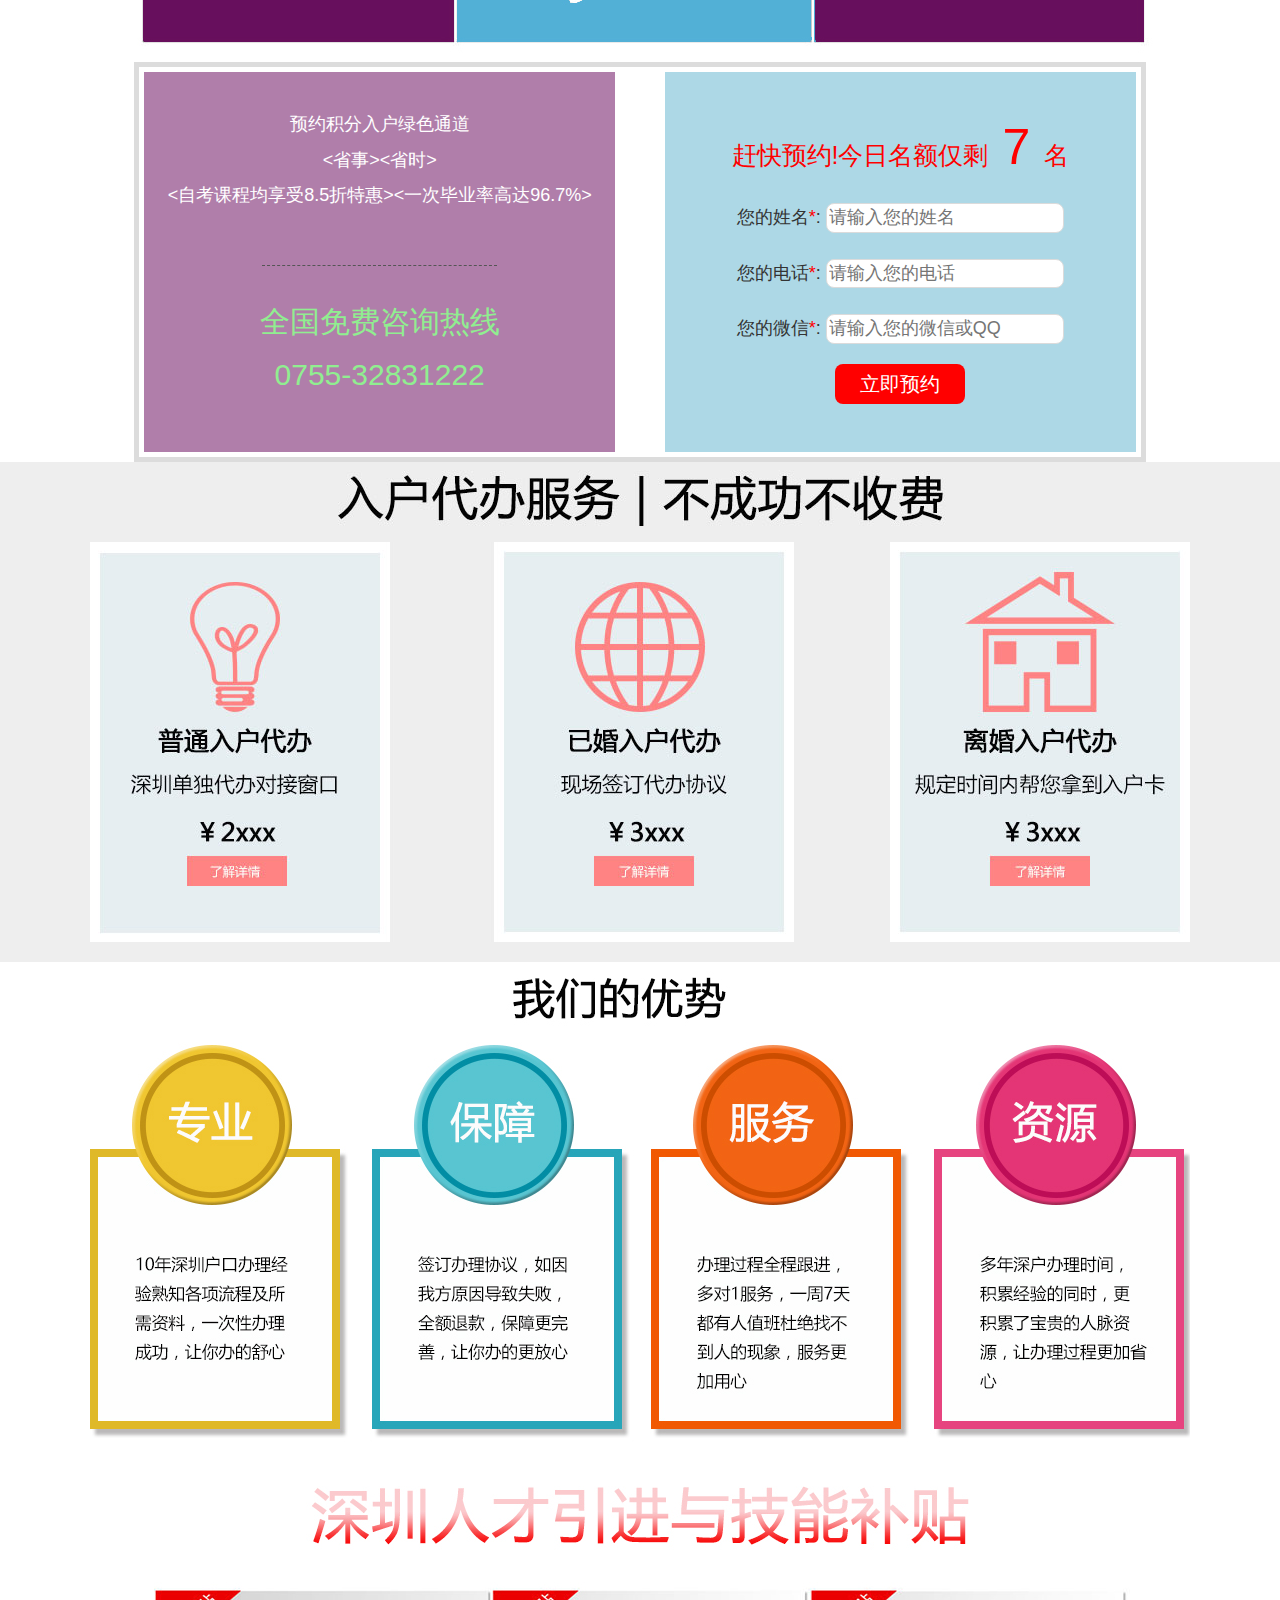
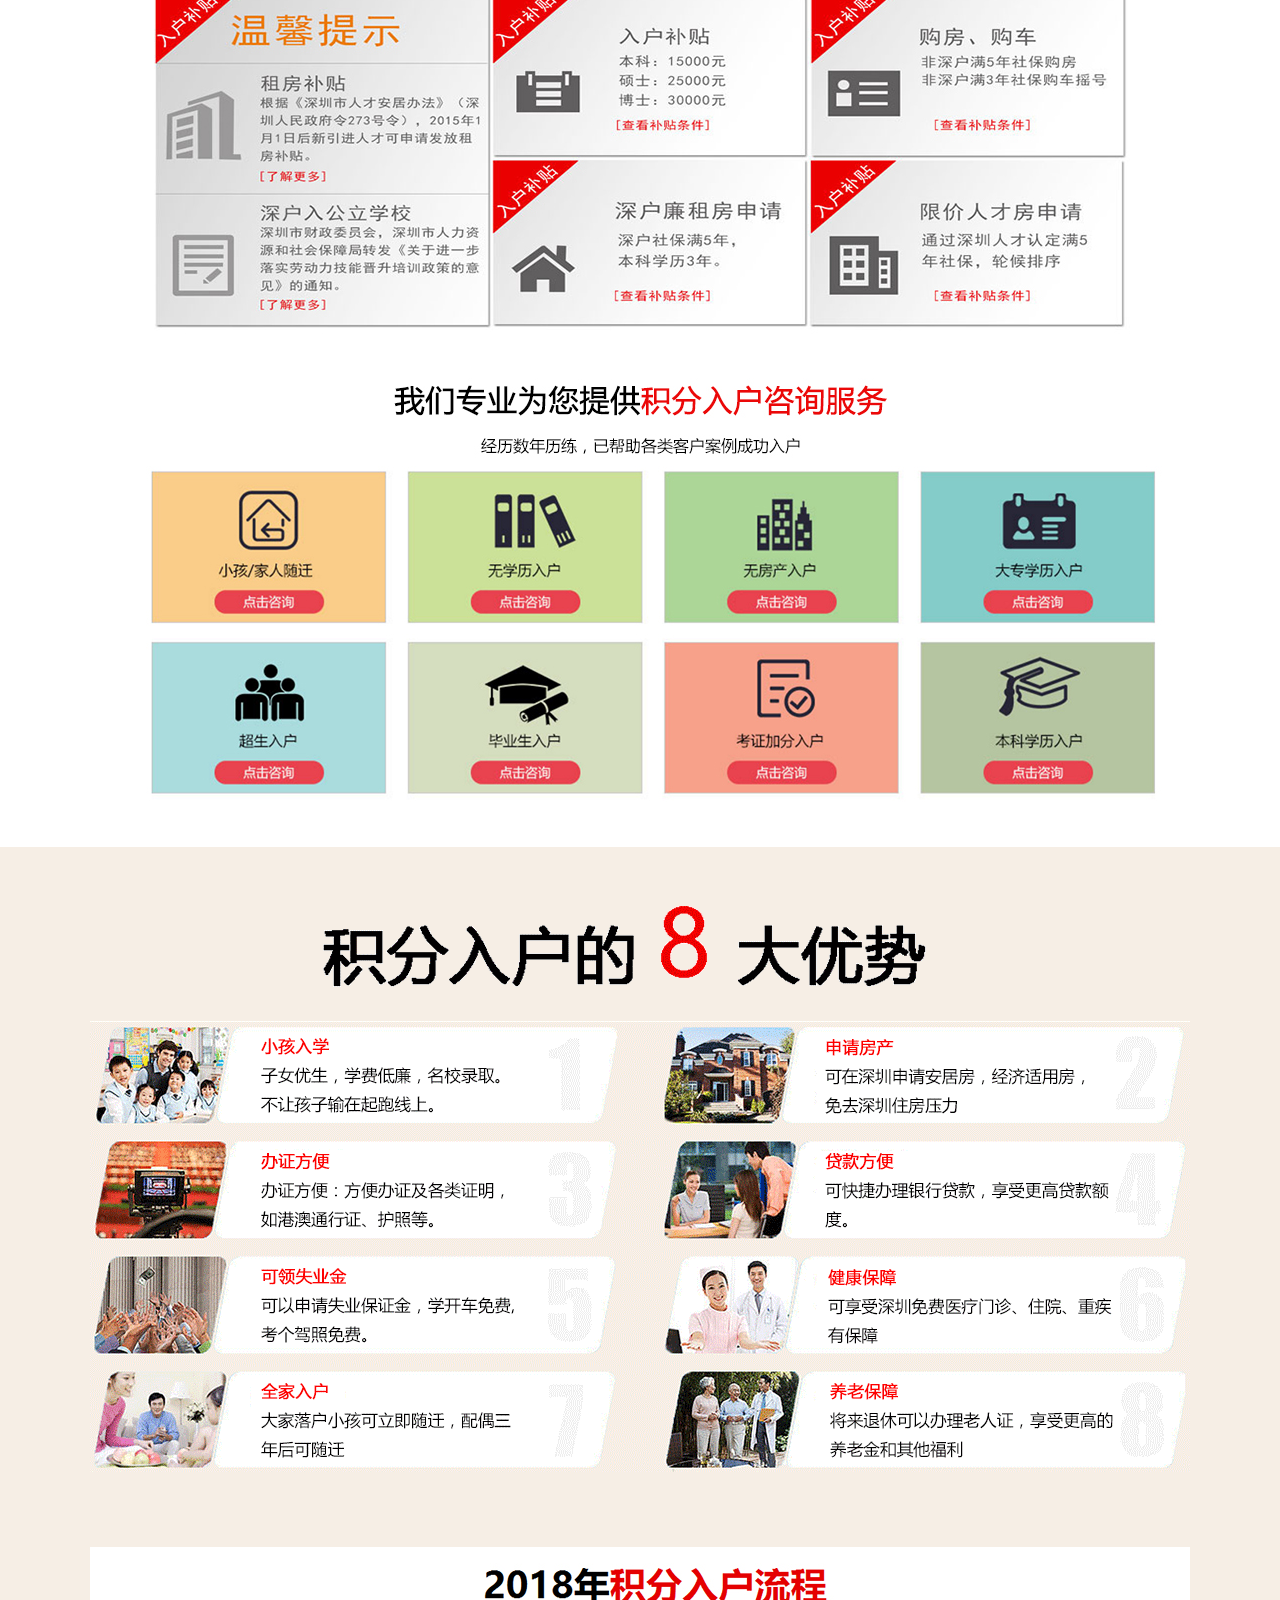
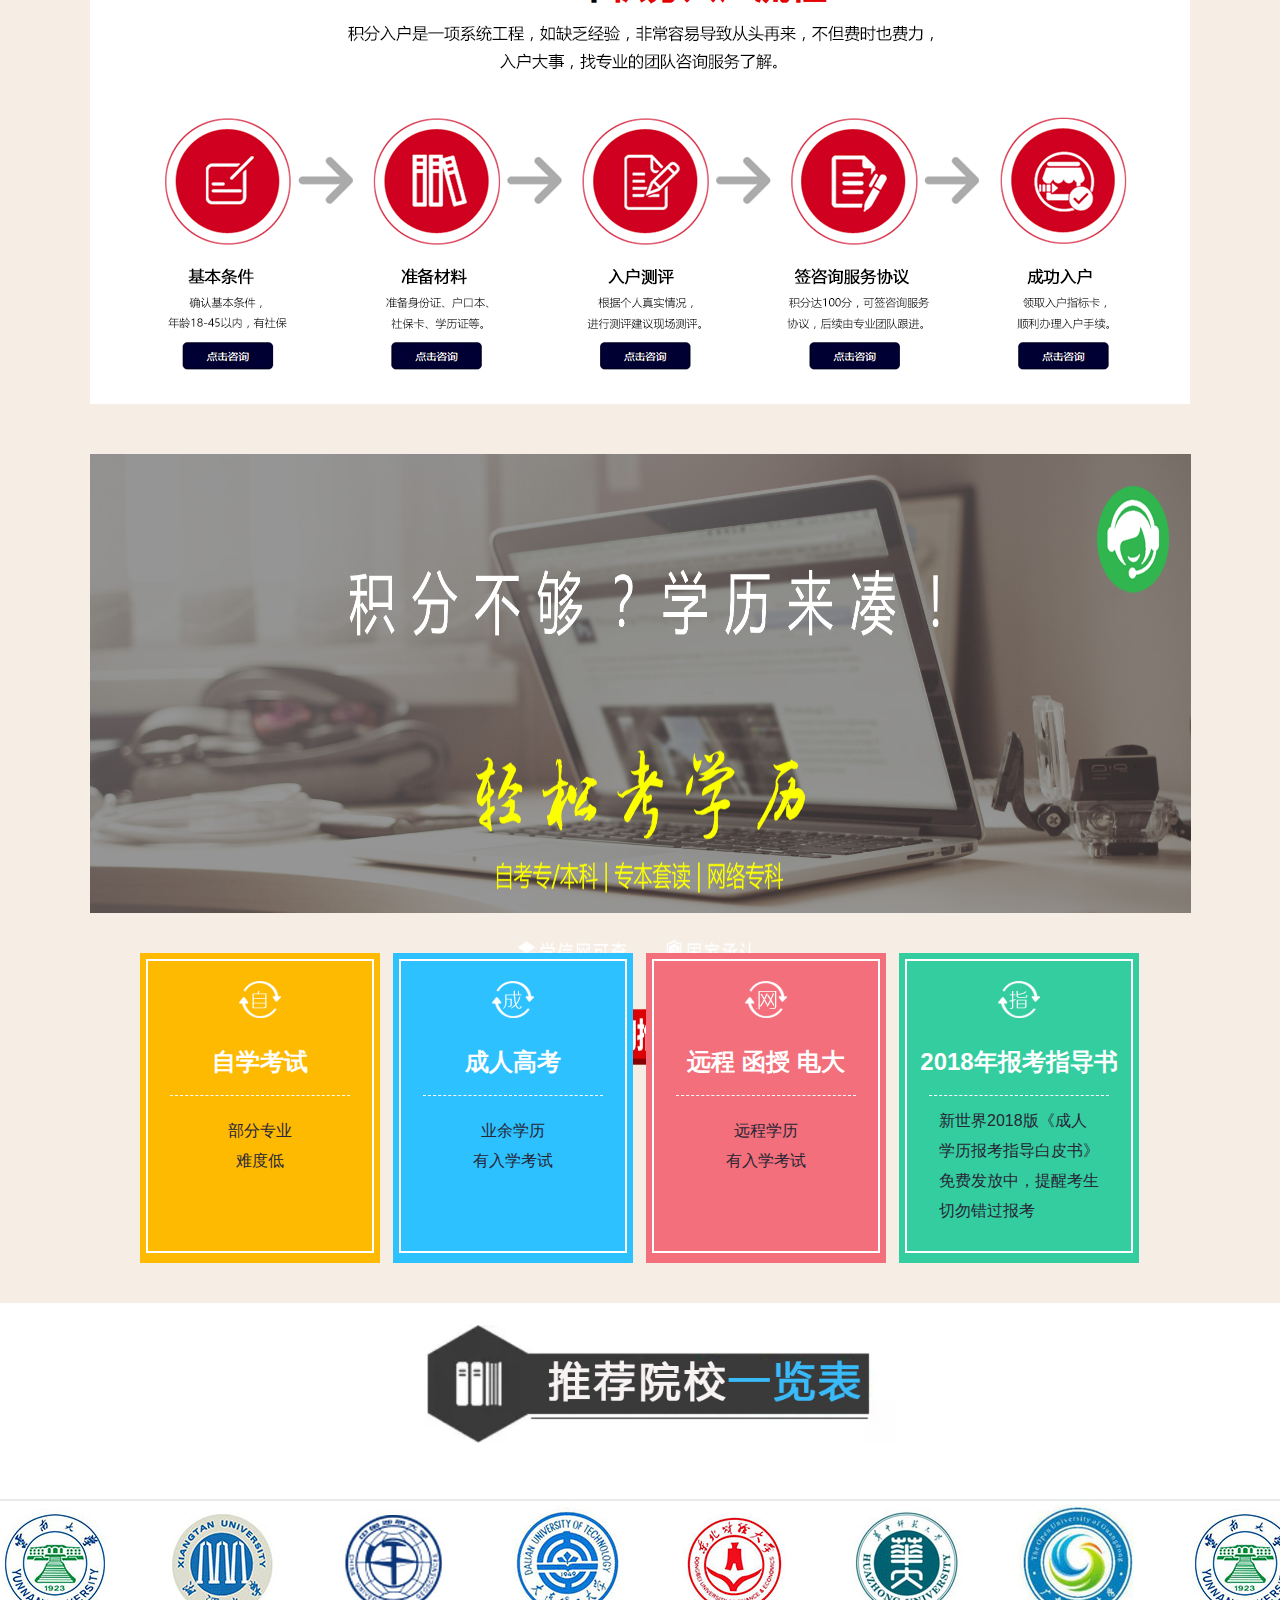
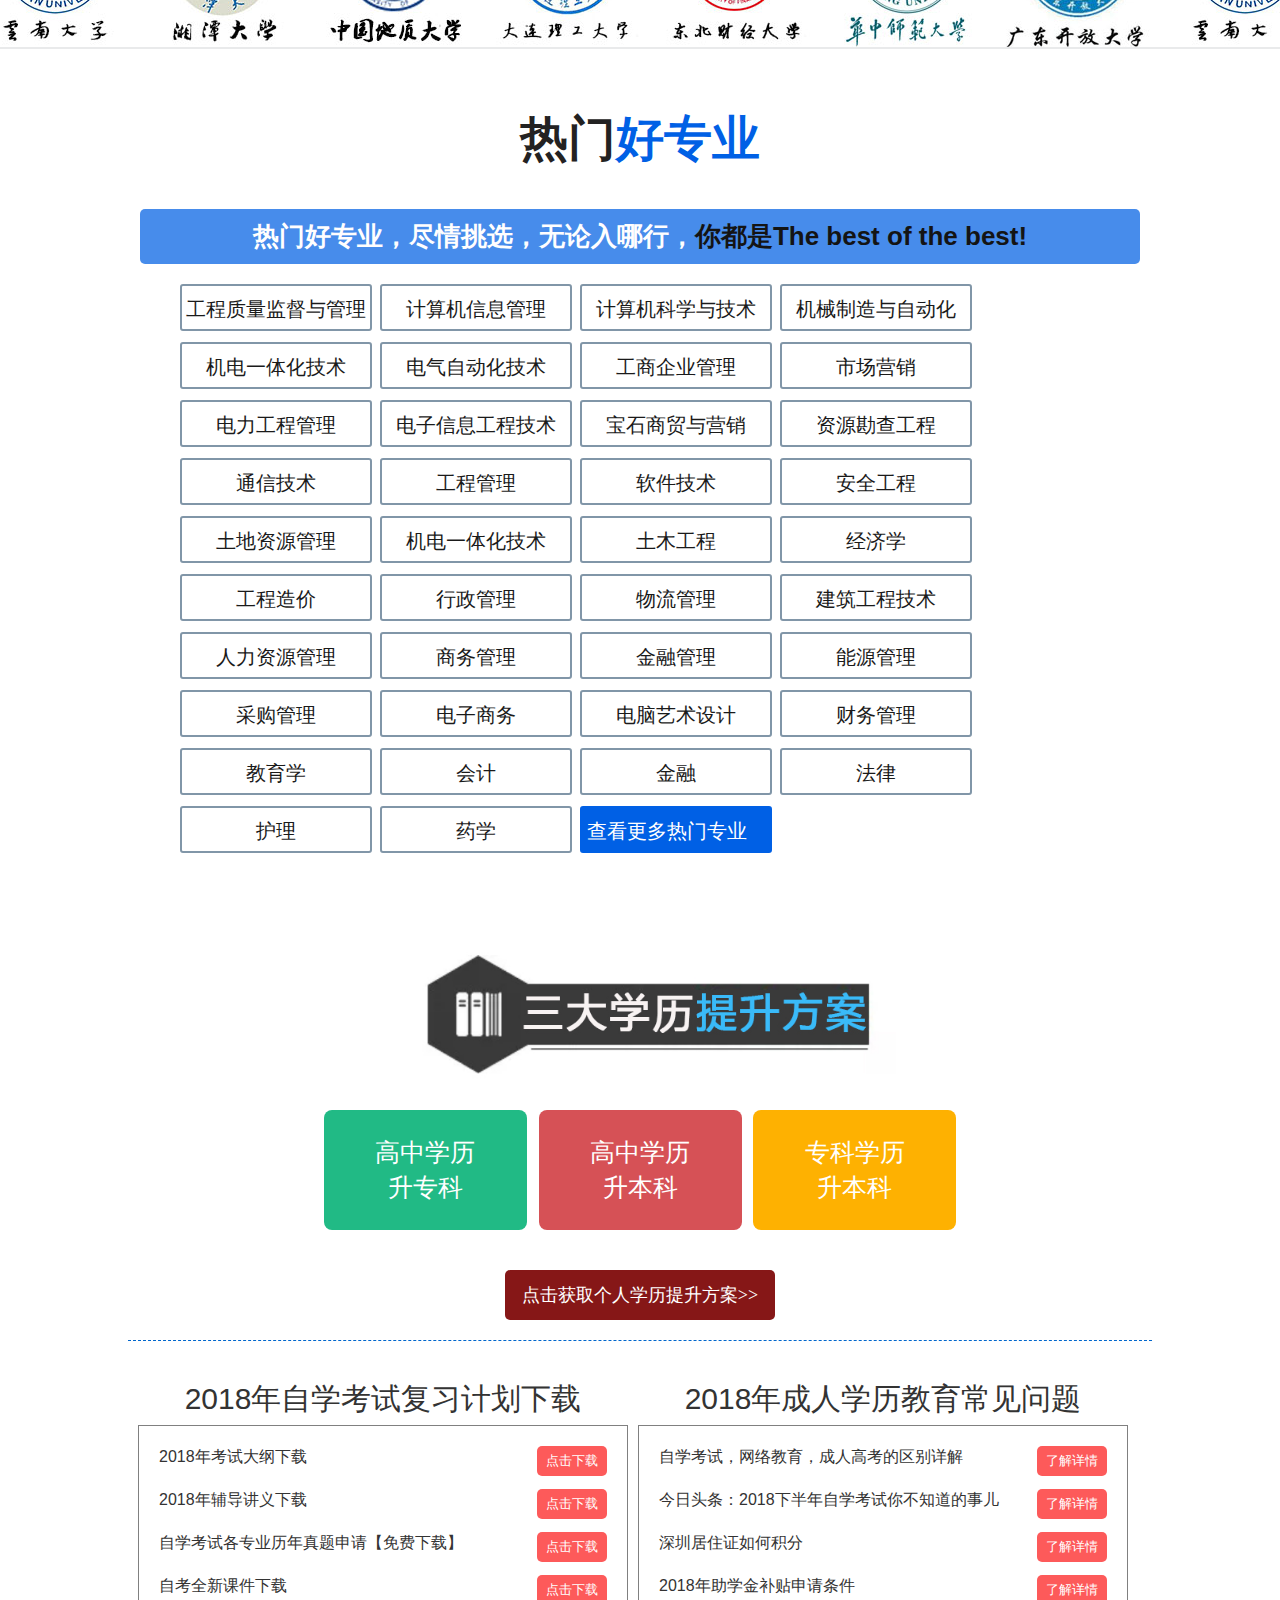
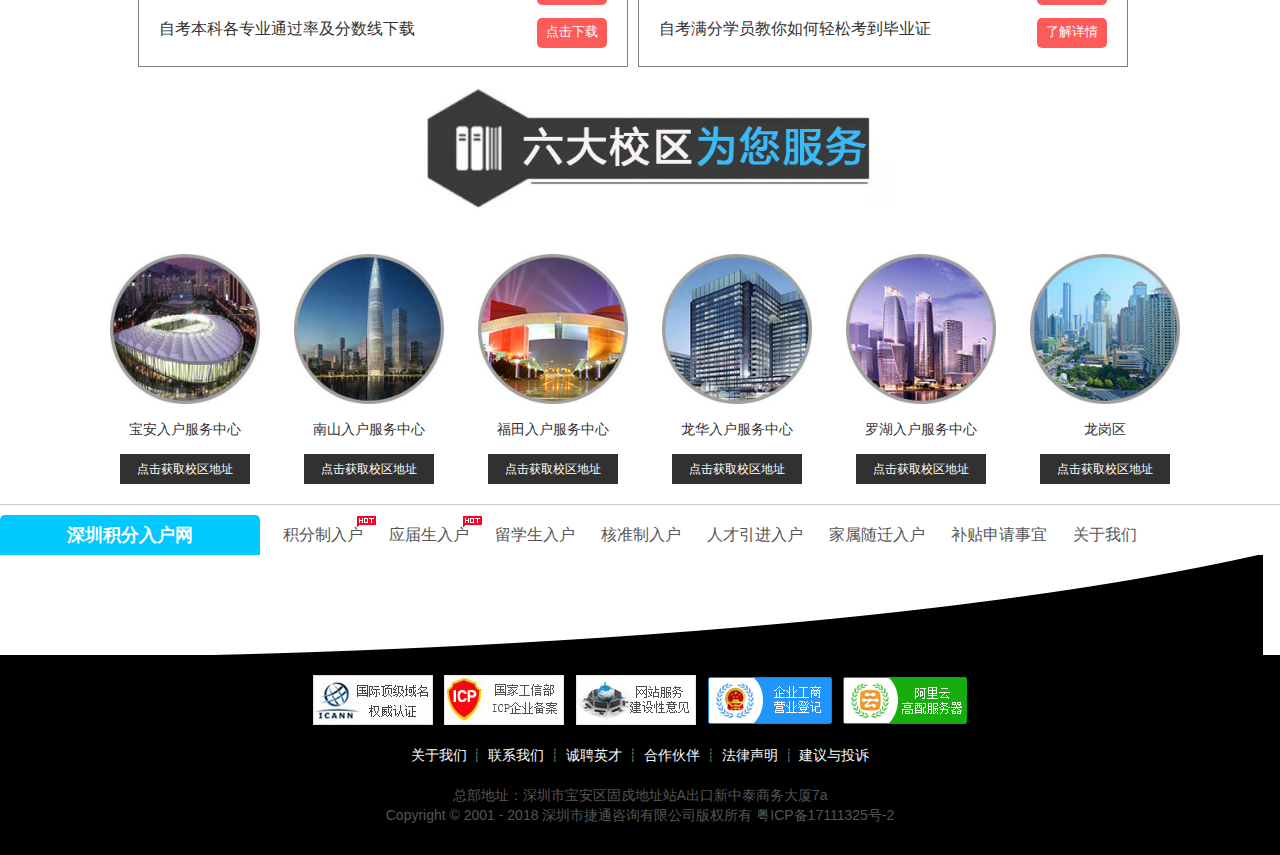
==== commit 5a4ea8d7: "前端url修改" ====
--- a/src/main/webapp/index.html
+++ b/src/main/webapp/index.html
@@ -517,6 +517,7 @@
 		            type: "post",
 				    /*url: "o/customer/apply?mid=325",*/
 				    url: "o/customer/apply?mid=326&url="+url,
+				   /* url: "o/customer/apply?mid=8&url="+url,*/
 				    data: {
 				        'name': name,
 				        'phone':phone,
